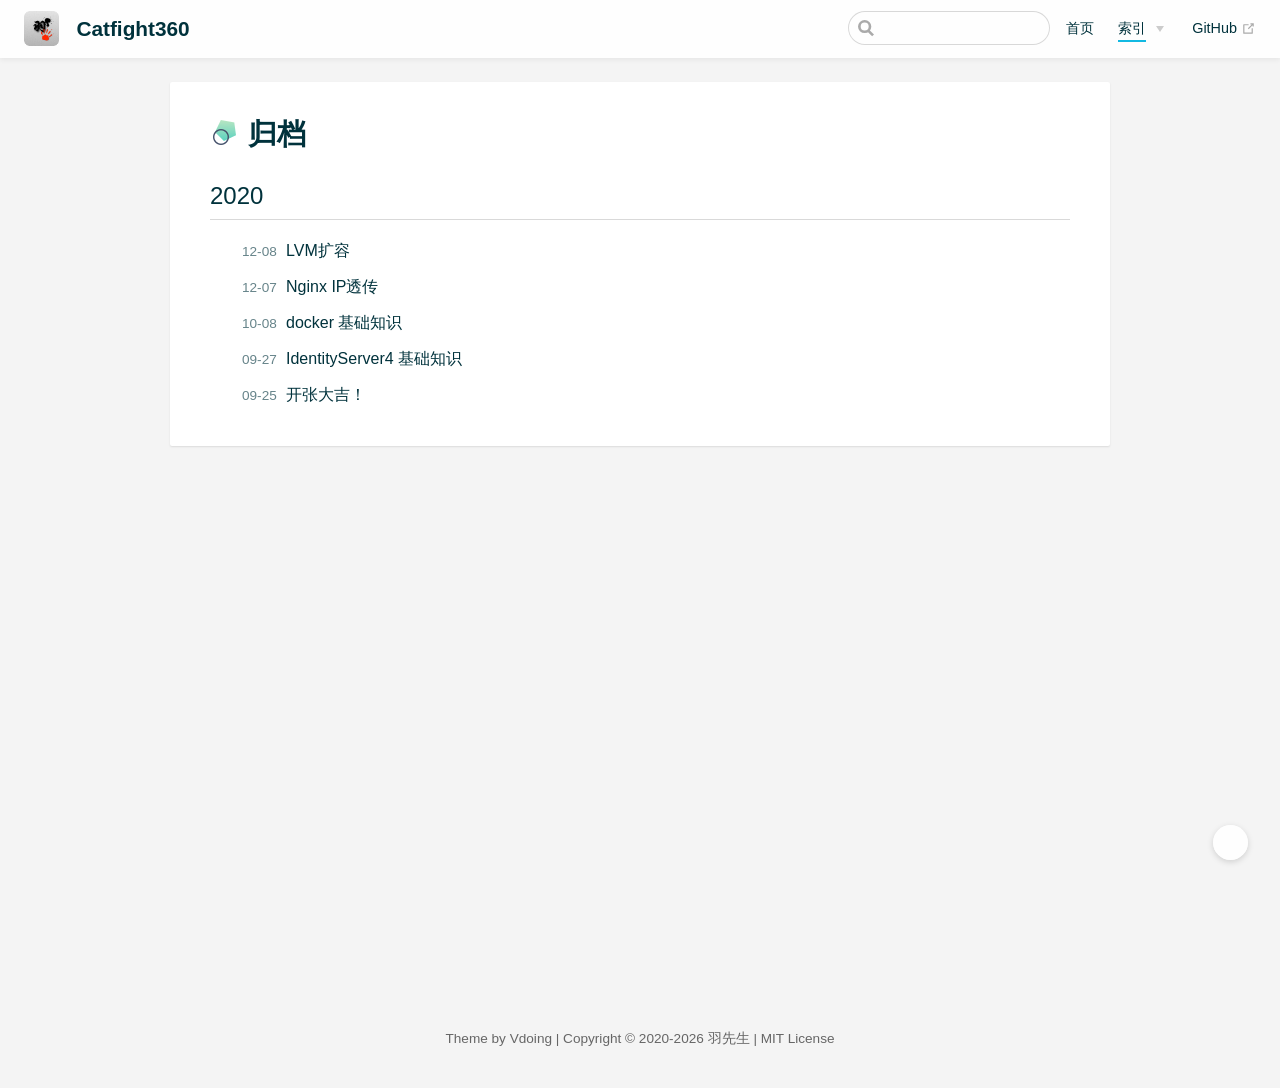
==== archives/index.html @ 83f8744a "update on 20/12/08 周二  9:27:57.58" ====
<!DOCTYPE html>
<html lang="en-US">
  <head>
    <meta charset="utf-8">
    <meta name="viewport" content="width=device-width,initial-scale=1">
    <title>归档 | Catfight360</title>
    <meta name="generator" content="VuePress 1.6.0">
    
    <meta name="description" content="一个兴趣使然的博客小站。">
    <link rel="preload" href="/assets/css/0.styles.daf4341c.css" as="style"><link rel="preload" href="/assets/js/app.df64f249.js" as="script"><link rel="preload" href="/assets/js/2.5c77c360.js" as="script"><link rel="prefetch" href="/assets/js/10.ccb9b65d.js"><link rel="prefetch" href="/assets/js/11.858c0970.js"><link rel="prefetch" href="/assets/js/12.f4138990.js"><link rel="prefetch" href="/assets/js/13.9ac546a4.js"><link rel="prefetch" href="/assets/js/14.c9771339.js"><link rel="prefetch" href="/assets/js/15.078c7b83.js"><link rel="prefetch" href="/assets/js/16.d5b35283.js"><link rel="prefetch" href="/assets/js/17.9b9eb06d.js"><link rel="prefetch" href="/assets/js/3.f47b68cf.js"><link rel="prefetch" href="/assets/js/4.faa55091.js"><link rel="prefetch" href="/assets/js/5.70f31fc7.js"><link rel="prefetch" href="/assets/js/6.5cbd7ebc.js"><link rel="prefetch" href="/assets/js/7.8fbf65f6.js"><link rel="prefetch" href="/assets/js/8.9c1f7a0f.js"><link rel="prefetch" href="/assets/js/9.458251bb.js">
    <link rel="stylesheet" href="/assets/css/0.styles.daf4341c.css">
  </head>
  <body class="theme-mode-light">
    <div id="app" data-server-rendered="true"><div class="theme-container no-sidebar"><header class="navbar blur"><div title="目录" class="sidebar-button"><svg xmlns="http://www.w3.org/2000/svg" aria-hidden="true" role="img" viewBox="0 0 448 512" class="icon"><path fill="currentColor" d="M436 124H12c-6.627 0-12-5.373-12-12V80c0-6.627 5.373-12 12-12h424c6.627 0 12 5.373 12 12v32c0 6.627-5.373 12-12 12zm0 160H12c-6.627 0-12-5.373-12-12v-32c0-6.627 5.373-12 12-12h424c6.627 0 12 5.373 12 12v32c0 6.627-5.373 12-12 12zm0 160H12c-6.627 0-12-5.373-12-12v-32c0-6.627 5.373-12 12-12h424c6.627 0 12 5.373 12 12v32c0 6.627-5.373 12-12 12z"></path></svg></div> <a href="/" class="home-link router-link-active"><img src="/img/logo.png" alt="Catfight360" class="logo"> <span class="site-name can-hide">Catfight360</span></a> <div class="links"><div class="search-box"><input aria-label="Search" autocomplete="off" spellcheck="false" value=""> <!----></div> <nav class="nav-links can-hide"><div class="nav-item"><a href="/" class="nav-link">首页</a></div><div class="nav-item"><div class="dropdown-wrapper"><button type="button" aria-label="索引" class="dropdown-title"><a href="/archives/" aria-current="page" class="link-title router-link-exact-active router-link-active">索引</a> <span class="title" style="display:none;">索引</span> <span class="arrow right"></span></button> <ul class="nav-dropdown" style="display:none;"><li class="dropdown-item"><!----> <a href="/categories/" class="nav-link">分类</a></li><li class="dropdown-item"><!----> <a href="/tags/" class="nav-link">标签</a></li><li class="dropdown-item"><!----> <a href="/archives/" aria-current="page" class="nav-link router-link-exact-active router-link-active">归档</a></li></ul></div></div> <a href="https://github.com//VergilGao/vergilgao.github.io" target="_blank" rel="noopener noreferrer" class="repo-link">
    GitHub
    <svg xmlns="http://www.w3.org/2000/svg" aria-labelledby="outbound-link-title" role="img" focusable="false" x="0px" y="0px" viewBox="0 0 100 100" width="15" height="15" class="icon outbound"><title id="outbound-link-title">(opens new window)</title> <path fill="currentColor" d="M18.8,85.1h56l0,0c2.2,0,4-1.8,4-4v-32h-8v28h-48v-48h28v-8h-32l0,0c-2.2,0-4,1.8-4,4v56C14.8,83.3,16.6,85.1,18.8,85.1z"></path> <polygon fill="currentColor" points="45.7,48.7 51.3,54.3 77.2,28.5 77.2,37.2 85.2,37.2 85.2,14.9 62.8,14.9 62.8,22.9 71.5,22.9"></polygon></svg></a></nav></div></header> <div class="sidebar-mask"></div> <aside class="sidebar" style="display:none;"><div class="blogger"><img src="https://cdn.jsdelivr.net/gh/vergilgao/image_store/blog/Avatar.jpg"> <div class="blogger-info"><h3>羽先生</h3> <span>我，肥宅，程序猿。</span></div></div> <nav class="nav-links"><div class="nav-item"><a href="/" class="nav-link">首页</a></div><div class="nav-item"><div class="dropdown-wrapper"><button type="button" aria-label="索引" class="dropdown-title"><a href="/archives/" aria-current="page" class="link-title router-link-exact-active router-link-active">索引</a> <span class="title" style="display:none;">索引</span> <span class="arrow right"></span></button> <ul class="nav-dropdown" style="display:none;"><li class="dropdown-item"><!----> <a href="/categories/" class="nav-link">分类</a></li><li class="dropdown-item"><!----> <a href="/tags/" class="nav-link">标签</a></li><li class="dropdown-item"><!----> <a href="/archives/" aria-current="page" class="nav-link router-link-exact-active router-link-active">归档</a></li></ul></div></div> <a href="https://github.com//VergilGao/vergilgao.github.io" target="_blank" rel="noopener noreferrer" class="repo-link">
    GitHub
    <svg xmlns="http://www.w3.org/2000/svg" aria-labelledby="outbound-link-title" role="img" focusable="false" x="0px" y="0px" viewBox="0 0 100 100" width="15" height="15" class="icon outbound"><title id="outbound-link-title">(opens new window)</title> <path fill="currentColor" d="M18.8,85.1h56l0,0c2.2,0,4-1.8,4-4v-32h-8v28h-48v-48h28v-8h-32l0,0c-2.2,0-4,1.8-4,4v56C14.8,83.3,16.6,85.1,18.8,85.1z"></path> <polygon fill="currentColor" points="45.7,48.7 51.3,54.3 77.2,28.5 77.2,37.2 85.2,37.2 85.2,14.9 62.8,14.9 62.8,22.9 71.5,22.9"></polygon></svg></a></nav>  <!----> </aside> <div class="custom-page archives-page"><div class="theme-vdoing-wrapper"><h1><img src="[data-uri]">
      归档
    </h1> <ul><li class="year"><h2>2020</h2></li> <li><a href="/pages/3f4518/"><span>12-08</span>
            LVM扩容
          </a></li><!----> <li><a href="/pages/5e71c8/"><span>12-07</span>
            Nginx IP透传
          </a></li><!----> <li><a href="/pages/a9ed53/"><span>10-08</span>
            docker 基础知识
          </a></li><!----> <li><a href="/pages/a59f7a/"><span>09-27</span>
            IdentityServer4 基础知识
          </a></li><!----> <li><a href="/pages/dd0204/"><span>09-25</span>
            开张大吉！
          </a></li></ul></div></div> <div class="footer"><div class="icons"><a href="https://github.com/VergilGao" title="GitHub" target="_blank" class="iconfont icon-github"></a></div> 
  Theme by
  <a href="https://github.com/xugaoyi/vuepress-theme-vdoing" target="_blank" title="本站主题">Vdoing</a> 
    | Copyright © 2020-2020
    <span>羽先生 | <a href="https://github.com/VergilGao/vergilgao.github.io/blob/master/LICENSE" target="_blank">MIT License</a></span></div> <div class="buttons"><div title="返回顶部" class="button blur go-to-top iconfont icon-fanhuidingbu" style="display:none;"></div> <div title="去评论" class="button blur go-to-comment iconfont icon-pinglun" style="display:none;"></div> <div title="主题模式" class="button blur theme-mode-but iconfont icon-zhuti"><ul class="select-box" style="display:none;"><li class="iconfont icon-zidong">跟随系统</li><li class="iconfont icon-rijianmoshi">浅色模式</li><li class="iconfont icon-yejianmoshi">深色模式</li><li class="iconfont icon-yuedu">阅读模式</li></ul></div></div> <!----></div><div class="global-ui"><div></div></div></div>
    <script src="/assets/js/app.df64f249.js" defer></script><script src="/assets/js/2.5c77c360.js" defer></script>
  </body>
</html>
---- assets/css/0.styles.daf4341c.css ----
@import url(//at.alicdn.com/t/font_1678482_ggaf73aw0oe.css);.code-copy{color:#aaa;fill:#aaa;font-size:14px;display:inline-block;cursor:pointer}div[class*=aside-code] aside .code-copy,div[class*=language-] pre .code-copy{position:absolute;z-index:1000;top:7px;right:35px;opacity:0;font-size:16px}div[class*=aside-code] aside:hover .code-copy,div[class*=language-] pre:hover .code-copy{opacity:1}.content pre,.content pre[class*=language-]{overflow-y:hidden}div[class*=language-] pre,div[class*=language-] pre[class*=language-]{position:static!important}div[class~=language-text]:before{content:"text"}div[class~=language-yml]:before{content:"yml"}div[class*=language-] pre{-webkit-user-select:text;-moz-user-select:text;-ms-user-select:text;user-select:text}p code{-webkit-user-select:all;-moz-user-select:all;-ms-user-select:all;user-select:all}@-webkit-keyframes message-move-in{0%{opacity:0;transform:translateY(-100%)}to{opacity:1;transform:translateY(0)}}@keyframes message-move-in{0%{opacity:0;transform:translateY(-100%)}to{opacity:1;transform:translateY(0)}}#message-container .message.move-in{-webkit-animation:message-move-in .3s ease-in-out;animation:message-move-in .3s ease-in-out}@-webkit-keyframes message-move-out{0%{opacity:1;transform:translateY(0)}to{opacity:0;transform:translateY(-100%)}}@keyframes message-move-out{0%{opacity:1;transform:translateY(0)}to{opacity:0;transform:translateY(-100%)}}#message-container .message.move-out{-webkit-animation:message-move-out .3s ease-in-out;animation:message-move-out .3s ease-in-out;-webkit-animation-fill-mode:forwards;animation-fill-mode:forwards}#message-container .message{background:#fff;margin:10px 0;padding:0 10px;height:40px;box-shadow:0 0 10px 0 #ccc;font-size:14px;border-radius:3px;display:flex;align-items:center;transition:height .2s ease-in-out,margin .2s ease-in-out}#message-container{position:fixed;left:0;top:100px;right:0;display:flex;flex-direction:column;align-items:center}#message-container .message .text{color:#333;padding:0 20px 0 5px}body .theme-vdoing-content code{color:var(--textLightenColor);padding:.25rem .5rem;margin:0;font-size:.9em;background-color:hsla(0,0%,39.2%,.08);border-radius:3px}body .theme-vdoing-content code .token.deleted{color:#ec5975}body .theme-vdoing-content code .token.inserted{color:#11a8cd}body .theme-vdoing-content pre,body .theme-vdoing-content pre[class*=language-]{line-height:1.4;padding:1.25rem 1.5rem;margin:.85rem 0;background-color:#282c34;border-radius:6px;overflow:auto}body .theme-vdoing-content pre[class*=language-] code,body .theme-vdoing-content pre code{color:var(--codeColor);padding:0;background-color:transparent;border-radius:0}div[class*=language-]{position:relative;background-color:var(--codeBg);border-radius:6px}div[class*=language-] .highlight-lines{-webkit-user-select:none;-ms-user-select:none;user-select:none;padding-top:1.3rem;position:absolute;top:0;left:0;width:100%;line-height:1.4}div[class*=language-] .highlight-lines .highlighted{background-color:rgba(0,0,0,.3)}div[class*=language-] pre,div[class*=language-] pre[class*=language-]{background:transparent;position:relative;z-index:1}div[class*=language-]:before{position:absolute;z-index:3;top:.8em;right:1em;font-size:.8rem;color:hsla(0,0%,58.8%,.7)}div[class*=language-]:not(.line-numbers-mode) .line-numbers-wrapper{display:none}div[class*=language-].line-numbers-mode .highlight-lines .highlighted{position:relative}div[class*=language-].line-numbers-mode .highlight-lines .highlighted:before{content:" ";position:absolute;z-index:3;left:0;top:0;display:block;width:2.5rem;height:100%;background-color:rgba(0,0,0,.3)}div[class*=language-].line-numbers-mode pre{padding-left:3.5rem;vertical-align:middle}div[class*=language-].line-numbers-mode .line-numbers-wrapper{position:absolute;top:0;width:2.5rem;text-align:center;color:hsla(0,0%,49.8%,.5);padding:1.25rem 0;line-height:1.4}div[class*=language-].line-numbers-mode .line-numbers-wrapper br{-webkit-user-select:none;-ms-user-select:none;user-select:none}div[class*=language-].line-numbers-mode .line-numbers-wrapper .line-number{position:relative;z-index:4;-webkit-user-select:none;-ms-user-select:none;user-select:none;font-size:.85em}div[class*=language-].line-numbers-mode:after{content:"";position:absolute;z-index:2;top:0;left:0;width:2.5rem;height:100%;border-radius:6px 0 0 6px;border-right:1px solid var(--borderColor);background-color:var(--codeBg)}div[class~=language-js]:before{content:"js"}div[class~=language-ts]:before{content:"ts"}div[class~=language-html]:before{content:"html"}div[class~=language-md]:before{content:"md"}div[class~=language-vue]:before{content:"vue"}div[class~=language-css]:before{content:"css"}div[class~=language-sass]:before{content:"sass"}div[class~=language-scss]:before{content:"scss"}div[class~=language-less]:before{content:"less"}div[class~=language-stylus]:before{content:"stylus"}div[class~=language-go]:before{content:"go"}div[class~=language-java]:before{content:"java"}div[class~=language-c]:before{content:"c"}div[class~=language-sh]:before{content:"sh"}div[class~=language-yaml]:before{content:"yaml"}div[class~=language-py]:before{content:"py"}div[class~=language-docker]:before{content:"docker"}div[class~=language-dockerfile]:before{content:"dockerfile"}div[class~=language-makefile]:before{content:"makefile"}div[class~=language-javascript]:before{content:"js"}div[class~=language-typescript]:before{content:"ts"}div[class~=language-markup]:before{content:"html"}div[class~=language-markdown]:before{content:"md"}div[class~=language-json]:before{content:"json"}div[class~=language-ruby]:before{content:"rb"}div[class~=language-python]:before{content:"py"}div[class~=language-bash]:before{content:"sh"}div[class~=language-php]:before{content:"php"}.custom-block .custom-block-title{font-weight:600;margin-bottom:.2rem}.custom-block p{margin:0}.custom-block.danger,.custom-block.note,.custom-block.tip,.custom-block.warning{padding:.5rem 1.5rem;border-left-width:.5rem;border-left-style:solid;margin:1rem 0}.custom-block.tip{background-color:#f3f5f7;border-color:#42b983;color:#215d42}.custom-block.warning{background-color:#fff7d0;border-color:#e7c000;color:#6b5900}.custom-block.warning .custom-block-title{color:#b29400}.custom-block.warning a{color:var(--textColor)}.custom-block.danger{background-color:#ffe6e6;border-color:#c00;color:#4d0000}.custom-block.danger .custom-block-title{color:#900}.custom-block.danger a{color:var(--textColor)}.custom-block.note{background-color:#e8f5fa;border-color:#157bae;color:#0d4a68}.custom-block.right{color:var(--textColor);font-size:.9rem;text-align:right}.custom-block.theorem{margin:1rem 0;padding:.8rem 1.5rem;border-radius:2px;background-color:var(--customBlockBg)}.custom-block.theorem .title{font-weight:700;margin:.5rem 0}.custom-block.details{display:block;position:relative;border-radius:2px;margin:1em 0;padding:1.6em;background-color:var(--customBlockBg)}.custom-block.details p{margin:.8rem 0}.custom-block.details h4{margin-top:0}.custom-block.details figure:last-child,.custom-block.details p:last-child{margin-bottom:0;padding-bottom:0}.custom-block.details summary{outline:none;cursor:pointer}.custom-block.details summary:hover{color:#11a8cd}.theme-mode-dark .custom-block.warning{background-color:rgba(255,247,208,.2);color:#e7c000}.theme-mode-dark .custom-block.warning .custom-block-title{color:#ffdc2f}.theme-mode-dark .custom-block.tip{background-color:rgba(243,245,247,.2);color:#42b983}.theme-mode-dark .custom-block.danger{background-color:rgba(255,230,230,.4);color:maroon}.theme-mode-dark .custom-block.danger a{color:#11a8cd}.theme-mode-dark .custom-block.note{background-color:rgba(243,245,247,.2);color:#157bae}.arrow{display:inline-block;width:0;height:0}.arrow.up{border-bottom:6px solid #ccc}.arrow.down,.arrow.up{border-left:4px solid transparent;border-right:4px solid transparent}.arrow.down{border-top:6px solid #ccc}.arrow.right{border-left:6px solid #ccc}.arrow.left,.arrow.right{border-top:4px solid transparent;border-bottom:4px solid transparent}.arrow.left{border-right:6px solid #ccc}.theme-vdoing-content:not(.custom){max-width:860px}.table-of-contents .badge{vertical-align:middle}.center-container{text-align:center}.center-container>h1,.center-container>h2,.center-container>h3,.center-container>h4,.center-container>h5,.center-container>h6{margin-top:-3.1rem;padding-top:4.6rem;margin-bottom:0}.center-container>h1 a.header-anchor,.center-container>h2 a.header-anchor,.center-container>h3 a.header-anchor,.center-container>h4 a.header-anchor,.center-container>h5 a.header-anchor,.center-container>h6 a.header-anchor{float:none;padding-right:0;margin-left:-.9rem}.cardListContainer{margin:.7rem 0}.cardListContainer>:not(.card-list){display:none}.cardListContainer .card-list{margin:-.35rem;display:flex;flex-wrap:wrap;align-items:flex-start}.cardListContainer .card-list .card-item{width:calc(33.33333% - .7rem);margin:.35rem;background:var(--bodyBg);border-radius:3px;color:var(--textColor);display:flex;box-shadow:1px 1px 2px 0 rgba(0,0,0,.06);transition:all .4s}.cardListContainer .card-list .card-item:hover{text-decoration:none;box-shadow:0 10px 20px -10px var(--randomColor,rgba(0,0,0,.15));transform:translateY(-3px) scale(1.01)}.cardListContainer .card-list .card-item:hover img{box-shadow:3px 2px 7px rgba(0,0,0,.15)}.cardListContainer .card-list .card-item:hover div p{text-shadow:3px 2px 5px rgba(0,0,0,.15)}.cardListContainer .card-list .card-item img{width:60px;height:60px;border-radius:50%;border:2px solid #fff;margin:1rem 0 1rem 1rem;box-shadow:3px 2px 5px rgba(0,0,0,.08);transition:all .4s}.cardListContainer .card-list .card-item div{flex:1;display:inline-block;float:right;padding:1rem 0}.cardListContainer .card-list .card-item div p{margin:0;padding:0 1rem;transition:text-shadow .4s;text-align:center}.cardListContainer .card-list .card-item div .name{margin:.2rem 0 .3rem}.cardListContainer .card-list .card-item div .desc{font-size:.8rem;line-height:1.1rem;opacity:.8;margin-bottom:.2rem}.cardListContainer .card-list .card-item.row-1{width:calc(100% - .7rem)}.cardListContainer .card-list .card-item.row-1 img{margin-left:2rem}.cardListContainer .card-list .card-item.row-2{width:calc(50% - .7rem)}.cardListContainer .card-list .card-item.row-2 img{margin-left:1.5rem}.cardListContainer .card-list .card-item.row-3{width:calc(33.33333% - .7rem)}.cardListContainer .card-list .card-item.row-4{width:calc(25% - .7rem)}.cardImgListContainer{margin:1rem 0}.cardImgListContainer>:not(.card-list){display:none}.cardImgListContainer .card-list{margin:-.5rem;display:flex;flex-wrap:wrap;align-items:flex-start}.cardImgListContainer .card-list .card-item{width:calc(33.33333% - 1rem);margin:.5rem;background:var(--mainBg);border:1px solid rgba(0,0,0,.1);box-sizing:border-box;border-radius:3px;overflow:hidden;color:var(--textColor);box-shadow:2px 2px 10px rgba(0,0,0,.04);display:flex;flex-direction:column;justify-content:flex-start;align-items:stretch;align-content:stretch;transition:all .4s}.cardImgListContainer .card-list .card-item:hover{box-shadow:1px 1px 20px rgba(0,0,0,.1);transform:translateY(-3px)}.cardImgListContainer .card-list .card-item .box-img{overflow:hidden;position:relative;background:#000}.cardImgListContainer .card-list .card-item .box-img img{display:block;width:100%;height:auto;transition:all .3s}.cardImgListContainer .card-list .card-item a{color:var(--textColor);transition:color .3s}.cardImgListContainer .card-list .card-item a:hover{text-decoration:none}.cardImgListContainer .card-list .card-item .box-info{padding:.8rem 1rem}.cardImgListContainer .card-list .card-item .box-info p{margin:0}.cardImgListContainer .card-list .card-item .box-info .desc{margin-top:.3rem;opacity:.8;font-size:.9rem;line-height:1.1rem}.cardImgListContainer .card-list .card-item .box-footer{overflow:hidden;padding:.8rem 1rem;border-top:1px solid rgba(0,0,0,.1)}.cardImgListContainer .card-list .card-item .box-footer img{width:1.8rem;height:1.8rem;border-radius:50%;float:left}.cardImgListContainer .card-list .card-item .box-footer span{line-height:1.8rem;float:left;margin-left:.6rem;font-size:.8rem}.cardImgListContainer .card-list .card-item.row-1{width:calc(100% - 1rem)}.cardImgListContainer .card-list .card-item.row-2{width:calc(50% - 1rem)}.cardImgListContainer .card-list .card-item.row-3{width:calc(33.33333% - 1rem)}.cardImgListContainer .card-list .card-item.row-4{width:calc(25% - 1rem)}.theme-mode-dark .cardImgListContainer .card-list .card-item,.theme-mode-dark .cardImgListContainer .card-list .card-item .box-footer{border-color:var(--borderColor)}@media (max-width:900px){.cardListContainer .card-list .card-item.row-4{width:calc(33.33333% - .7rem)}.cardImgListContainer .card-list .card-item.row-4{width:calc(33.33333% - 1rem)}}@media (max-width:720px){.cardListContainer .card-list .card-item.row-3,.cardListContainer .card-list .card-item.row-4{width:calc(50% - .7rem)}.cardListContainer .card-list .card-item.row-3 img,.cardListContainer .card-list .card-item.row-4 img{margin-left:1.5rem}.cardImgListContainer .card-list .card-item.row-3,.cardImgListContainer .card-list .card-item.row-4{width:calc(50% - 1rem)}}@media (max-width:500px){.cardListContainer .card-list .card-item.row-1,.cardListContainer .card-list .card-item.row-2,.cardListContainer .card-list .card-item.row-3,.cardListContainer .card-list .card-item.row-4{width:calc(100% - .7rem)}.cardListContainer .card-list .card-item.row-1 img,.cardListContainer .card-list .card-item.row-2 img,.cardListContainer .card-list .card-item.row-3 img,.cardListContainer .card-list .card-item.row-4 img{margin-left:1.5rem}.cardImgListContainer .card-list .card-item.row-1,.cardImgListContainer .card-list .card-item.row-2,.cardImgListContainer .card-list .card-item.row-3,.cardImgListContainer .card-list .card-item.row-4{width:calc(100% - 1rem)}}body,html{padding:0;margin:0}body{font-family:-apple-system,BlinkMacSystemFont,Segoe UI,Roboto,Oxygen,Ubuntu,Cantarell,Fira Sans,Droid Sans,Helvetica Neue,sans-serif;-webkit-font-smoothing:antialiased;-moz-osx-font-smoothing:grayscale;-webkit-tap-highlight-color:transparent;font-size:16px;color:#2c3e50;background:var(--bodyBg)}a,button,input{outline:none;-webkit-tap-highlight-color:rgba(255,255,255,0);-webkit-focus-ring-color:transparent}@media (min-width:719px){::-webkit-scrollbar{width:6px;height:5px}::-webkit-scrollbar-track-piece{background-color:rgba(0,0,0,.15);-webkit-border-radius:3px}::-webkit-scrollbar-thumb:vertical{height:5px;background-color:rgba(0,0,0,.28);-webkit-border-radius:3px}::-webkit-scrollbar-thumb:horizontal{width:5px;background-color:rgba(0,0,0,.28);-webkit-border-radius:3px}}.card-box{border-radius:5px;background:var(--mainBg);box-shadow:0 1px 2px 0 rgba(0,0,0,.1)}.blur{-webkit-backdrop-filter:saturate(200%) blur(20px);backdrop-filter:saturate(200%) blur(20px)}.custom-page{min-height:calc(100vh - 3.6rem);padding-top:3.6rem;padding-bottom:.9rem}.custom-page .theme-vdoing-wrapper{margin:0 auto}body .search-box input{background-color:transparent;color:var(--textColor);border:1px solid var(--borderColor,#ccc)}@media (max-width:959px){body .search-box input{border-color:transparent}}.page{transition:padding .2s ease;padding-left:.8rem}.navbar{z-index:20;right:0;height:3.6rem;background-color:var(--blurBg);box-sizing:border-box;box-shadow:0 2px 5px rgba(0,0,0,.06)}.navbar,.sidebar-mask{position:fixed;top:0;left:0}.sidebar-mask{z-index:12;width:100vw;height:100vh;display:none}.sidebar{font-size:16px;background-color:var(--sidebarBg);width:18rem;position:fixed;z-index:13;margin:0;top:3.6rem;left:0;bottom:0;box-sizing:border-box;border-right:1px solid var(--borderColor);overflow-y:auto;transform:translateX(-100%);transition:transform .2s}@media (max-width:719px){.sidebar{background-color:var(--mainBg)}}.theme-vdoing-content:not(.custom){word-wrap:break-word}.theme-vdoing-content:not(.custom) a:hover{text-decoration:underline}.theme-vdoing-content:not(.custom) p.demo{padding:1rem 1.5rem;border:1px solid #ddd;border-radius:4px}.theme-vdoing-content:not(.custom) img{max-width:100%}.theme-vdoing-content.custom{padding:0;margin:0}.theme-vdoing-content.custom img{max-width:100%}a{font-weight:500;text-decoration:none}a,p a code{color:#11a8cd}p a code{font-weight:400}kbd{background:#eee;border:.15rem solid #ddd;border-bottom:.25rem solid #ddd;border-radius:.15rem;padding:0 .15em}blockquote{font-size:1rem;opacity:.75;border-left:.2rem solid hsla(0,0%,39.2%,.3);margin:1rem 0;padding:.25rem 0 .25rem 1rem}blockquote>p{margin:0}ol,ul{padding-left:1.2em}strong{font-weight:600}h1,h2,h3,h4,h5,h6{font-weight:600;line-height:1.25}.theme-vdoing-content:not(.custom)>h1,.theme-vdoing-content:not(.custom)>h2,.theme-vdoing-content:not(.custom)>h3,.theme-vdoing-content:not(.custom)>h4,.theme-vdoing-content:not(.custom)>h5,.theme-vdoing-content:not(.custom)>h6{margin-top:-3.1rem;padding-top:4.6rem;margin-bottom:0}.theme-vdoing-content:not(.custom)>h1:first-child,.theme-vdoing-content:not(.custom)>h2:first-child,.theme-vdoing-content:not(.custom)>h3:first-child,.theme-vdoing-content:not(.custom)>h4:first-child,.theme-vdoing-content:not(.custom)>h5:first-child,.theme-vdoing-content:not(.custom)>h6:first-child{margin-bottom:1rem}.theme-vdoing-content:not(.custom)>h1:first-child+.custom-block,.theme-vdoing-content:not(.custom)>h1:first-child+p,.theme-vdoing-content:not(.custom)>h1:first-child+pre,.theme-vdoing-content:not(.custom)>h2:first-child+.custom-block,.theme-vdoing-content:not(.custom)>h2:first-child+p,.theme-vdoing-content:not(.custom)>h2:first-child+pre,.theme-vdoing-content:not(.custom)>h3:first-child+.custom-block,.theme-vdoing-content:not(.custom)>h3:first-child+p,.theme-vdoing-content:not(.custom)>h3:first-child+pre,.theme-vdoing-content:not(.custom)>h4:first-child+.custom-block,.theme-vdoing-content:not(.custom)>h4:first-child+p,.theme-vdoing-content:not(.custom)>h4:first-child+pre,.theme-vdoing-content:not(.custom)>h5:first-child+.custom-block,.theme-vdoing-content:not(.custom)>h5:first-child+p,.theme-vdoing-content:not(.custom)>h5:first-child+pre,.theme-vdoing-content:not(.custom)>h6:first-child+.custom-block,.theme-vdoing-content:not(.custom)>h6:first-child+p,.theme-vdoing-content:not(.custom)>h6:first-child+pre{margin-top:2rem}h1:hover .header-anchor,h2:hover .header-anchor,h3:hover .header-anchor,h4:hover .header-anchor,h5:hover .header-anchor,h6:hover .header-anchor{opacity:1}.theme-vdoing-content:not(.custom)>.custom-block:first-child,.theme-vdoing-content:not(.custom)>p:first-child,.theme-vdoing-content:not(.custom)>pre:first-child{margin-top:2rem}h1{font-size:1.8rem}.theme-vdoing-content:not(.custom)>h1:first-child{display:none}h2{font-size:1.5rem;padding-bottom:.3rem;border-bottom:1px solid var(--borderColor)}h3{font-size:1.35rem}a.header-anchor{font-size:.85em;float:left;margin-left:-.87em;padding-right:.23em;margin-top:.125em;opacity:0}a.header-anchor:hover{text-decoration:none}.line-number,code,kbd{font-family:source-code-pro,Menlo,Monaco,Consolas,Courier New,monospace}ol,p,ul{line-height:1.7}hr{border:0;border-top:1px solid var(--borderColor)}table{border-collapse:collapse;margin:1rem 0;overflow-x:auto;width:100%;display:inline-table}tr{border-top:1px solid var(--borderColor)}tr:nth-child(2n){background-color:hsla(0,0%,58.8%,.1)}td,th{border:1px solid var(--borderColor);padding:.6em 1em}td a,th a{word-break:break-all}.theme-container{color:var(--textColor);min-height:100vh}.theme-container.sidebar-open .sidebar-mask{display:block}.theme-container.no-navbar .theme-vdoing-content:not(.custom)>h1,.theme-container.no-navbar h2,.theme-container.no-navbar h3,.theme-container.no-navbar h4,.theme-container.no-navbar h5,.theme-container.no-navbar h6{margin-top:1.5rem;padding-top:0}.theme-container.no-navbar .sidebar{top:0}@media (min-width:720px){.theme-container.no-sidebar .sidebar{display:none}.theme-container.no-sidebar .page{padding-left:0}}@media (max-width:959px){.sidebar{font-size:15px}}@media (max-width:719px){.sidebar{width:17.099999999999998rem}}@media (min-width:720px) and (max-width:959px){.sidebar{width:16.2rem}.theme-container.sidebar-open .page{padding-left:17rem!important}}@media (max-width:719px){.sidebar{top:0;height:100vh;padding-top:3.6rem;transform:translateX(-100%);transition:transform .2s ease}.page{padding-left:0}.theme-container.sidebar-open .sidebar{transform:translateX(0)}.theme-container.sidebar-open .sidebar-mask{display:block}.theme-container.no-navbar .sidebar{padding-top:0}}@media (max-width:419px){h1{font-size:1.9rem}.theme-vdoing-content div[class*=language-]{margin:.85rem -1.5rem;border-radius:0}}@media (min-width:720px){.theme-container.sidebar-open .sidebar-mask{display:none}.theme-container.sidebar-open .sidebar{transform:translateX(0)}.theme-container.sidebar-open .sidebar-button{left:18rem}.theme-container.sidebar-open .page{padding-left:18.8rem;padding-right:.8rem}.theme-container.have-rightmenu .page{padding-right:230.8px}.theme-container.no-sidebar .page{padding-left:0!important}.theme-container.no-sidebar .sidebar-button{display:none}}@media (min-width:720px) and (max-width:959px){.theme-container.sidebar-open:not(.on-sidebar) .sidebar-button{left:12.6rem}}#nprogress{pointer-events:none}#nprogress .bar{background:#11a8cd;position:fixed;z-index:1031;top:0;left:0;width:100%;height:2px}#nprogress .peg{display:block;position:absolute;right:0;width:100px;height:100%;box-shadow:0 0 10px #11a8cd,0 0 5px #11a8cd;opacity:1;transform:rotate(3deg) translateY(-4px)}#nprogress .spinner{display:block;position:fixed;z-index:1031;top:15px;right:15px}#nprogress .spinner-icon{width:18px;height:18px;box-sizing:border-box;border-color:#11a8cd transparent transparent #11a8cd;border-style:solid;border-width:2px;border-radius:50%;-webkit-animation:nprogress-spinner .4s linear infinite;animation:nprogress-spinner .4s linear infinite}.nprogress-custom-parent{overflow:hidden;position:relative}.nprogress-custom-parent #nprogress .bar,.nprogress-custom-parent #nprogress .spinner{position:absolute}@-webkit-keyframes nprogress-spinner{0%{transform:rotate(0deg)}to{transform:rotate(1turn)}}@keyframes nprogress-spinner{0%{transform:rotate(0deg)}to{transform:rotate(1turn)}}.spinner[data-v-1bbcb91a]{width:40px;height:40px;margin:auto;-webkit-animation:sk-rotateplane-data-v-1bbcb91a 1.2s ease-in-out infinite;animation:sk-rotateplane-data-v-1bbcb91a 1.2s ease-in-out infinite}@-webkit-keyframes sk-rotateplane-data-v-1bbcb91a{0%{-webkit-transform:perspective(120px)}50%{-webkit-transform:perspective(120px) rotateY(180deg)}to{-webkit-transform:perspective(120px) rotateY(180deg) rotateX(180deg)}}@keyframes sk-rotateplane-data-v-1bbcb91a{0%{transform:perspective(120px) rotateX(0deg) rotateY(0deg);-webkit-transform:perspective(120px) rotateX(0deg) rotateY(0deg)}50%{transform:perspective(120px) rotateX(-180.1deg) rotateY(0deg);-webkit-transform:perspective(120px) rotateX(-180.1deg) rotateY(0deg)}to{transform:perspective(120px) rotateX(-180deg) rotateY(-179.9deg);-webkit-transform:perspective(120px) rotateX(-180deg) rotateY(-179.9deg)}}.icon.outbound{color:#aaa;display:inline-block;vertical-align:middle;position:relative;top:-1px}.theme-mode-light[data-v-3b54b46d]{--bodyBg:#f4f4f4;--mainBg:#fff;--sidebarBg:hsla(0,0%,100%,0.8);--blurBg:hsla(0,0%,100%,0.9);--customBlockBg:#f1f1f1;--textColor:#00323c;--textLightenColor:#0085ad;--borderColor:rgba(0,0,0,0.15);--codeBg:#f6f6f6;--codeColor:#525252}.theme-mode-light code[class*=language-][data-v-3b54b46d],.theme-mode-light pre[class*=language-][data-v-3b54b46d]{color:#000;background:none;text-shadow:0 1px #fff;font-family:Consolas,Monaco,Andale Mono,Ubuntu Mono,monospace;font-size:1em;text-align:left;white-space:pre;word-spacing:normal;word-break:normal;word-wrap:normal;line-height:1.5;-moz-tab-size:4;-o-tab-size:4;tab-size:4;-webkit-hyphens:none;-ms-hyphens:none;hyphens:none}.theme-mode-light code[class*=language-][data-v-3b54b46d]::-moz-selection,.theme-mode-light code[class*=language-][data-v-3b54b46d] ::-moz-selection,.theme-mode-light pre[class*=language-][data-v-3b54b46d]::-moz-selection,.theme-mode-light pre[class*=language-][data-v-3b54b46d] ::-moz-selection{text-shadow:none;background:#b3d4fc}.theme-mode-light code[class*=language-][data-v-3b54b46d]::selection,.theme-mode-light code[class*=language-][data-v-3b54b46d] ::selection,.theme-mode-light pre[class*=language-][data-v-3b54b46d]::selection,.theme-mode-light pre[class*=language-][data-v-3b54b46d] ::selection{text-shadow:none;background:#b3d4fc}@media print{.theme-mode-light code[class*=language-][data-v-3b54b46d],.theme-mode-light pre[class*=language-][data-v-3b54b46d]{text-shadow:none}}.theme-mode-light pre[class*=language-][data-v-3b54b46d]{padding:1em;margin:.5em 0;overflow:auto}.theme-mode-light :not(pre)>code[class*=language-][data-v-3b54b46d],.theme-mode-light pre[class*=language-][data-v-3b54b46d]{background:#f5f2f0}.theme-mode-light :not(pre)>code[class*=language-][data-v-3b54b46d]{padding:.1em;border-radius:.3em;white-space:normal}.theme-mode-light .token.cdata[data-v-3b54b46d],.theme-mode-light .token.comment[data-v-3b54b46d],.theme-mode-light .token.doctype[data-v-3b54b46d],.theme-mode-light .token.prolog[data-v-3b54b46d]{color:#708090}.theme-mode-light .token.punctuation[data-v-3b54b46d]{color:#999}.theme-mode-light .namespace[data-v-3b54b46d]{opacity:.7}.theme-mode-light .token.boolean[data-v-3b54b46d],.theme-mode-light .token.constant[data-v-3b54b46d],.theme-mode-light .token.deleted[data-v-3b54b46d],.theme-mode-light .token.number[data-v-3b54b46d],.theme-mode-light .token.property[data-v-3b54b46d],.theme-mode-light .token.symbol[data-v-3b54b46d],.theme-mode-light .token.tag[data-v-3b54b46d]{color:#905}.theme-mode-light .token.attr-name[data-v-3b54b46d],.theme-mode-light .token.builtin[data-v-3b54b46d],.theme-mode-light .token.char[data-v-3b54b46d],.theme-mode-light .token.inserted[data-v-3b54b46d],.theme-mode-light .token.selector[data-v-3b54b46d],.theme-mode-light .token.string[data-v-3b54b46d]{color:#690}.theme-mode-light .language-css .token.string[data-v-3b54b46d],.theme-mode-light .style .token.string[data-v-3b54b46d],.theme-mode-light .token.entity[data-v-3b54b46d],.theme-mode-light .token.operator[data-v-3b54b46d],.theme-mode-light .token.url[data-v-3b54b46d]{color:#9a6e3a;background:hsla(0,0%,100%,.5)}.theme-mode-light .token.atrule[data-v-3b54b46d],.theme-mode-light .token.attr-value[data-v-3b54b46d],.theme-mode-light .token.keyword[data-v-3b54b46d]{color:#07a}.theme-mode-light .token.class-name[data-v-3b54b46d],.theme-mode-light .token.function[data-v-3b54b46d]{color:#dd4a68}.theme-mode-light .token.important[data-v-3b54b46d],.theme-mode-light .token.regex[data-v-3b54b46d],.theme-mode-light .token.variable[data-v-3b54b46d]{color:#e90}.theme-mode-light .token.bold[data-v-3b54b46d],.theme-mode-light .token.important[data-v-3b54b46d]{font-weight:700}.theme-mode-light .token.italic[data-v-3b54b46d]{font-style:italic}.theme-mode-light .token.entity[data-v-3b54b46d]{cursor:help}.theme-mode-dark[data-v-3b54b46d]{--bodyBg:#27272b;--mainBg:#1e1e22;--sidebarBg:rgba(30,30,34,0.8);--blurBg:rgba(30,30,34,0.8);--customBlockBg:#27272b;--textColor:#9b9baa;--textLightenColor:#0085ad;--borderColor:#2c2c3a;--codeBg:#252526;--codeColor:#fff}.theme-mode-dark code[class*=language-][data-v-3b54b46d],.theme-mode-dark pre[class*=language-][data-v-3b54b46d]{color:#ccc;background:none;font-family:Consolas,Monaco,Andale Mono,Ubuntu Mono,monospace;font-size:1em;text-align:left;white-space:pre;word-spacing:normal;word-break:normal;word-wrap:normal;line-height:1.5;-moz-tab-size:4;-o-tab-size:4;tab-size:4;-webkit-hyphens:none;-ms-hyphens:none;hyphens:none}.theme-mode-dark pre[class*=language-][data-v-3b54b46d]{padding:1em;margin:.5em 0;overflow:auto}.theme-mode-dark :not(pre)>code[class*=language-][data-v-3b54b46d],.theme-mode-dark pre[class*=language-][data-v-3b54b46d]{background:#2d2d2d}.theme-mode-dark :not(pre)>code[class*=language-][data-v-3b54b46d]{padding:.1em;border-radius:.3em;white-space:normal}.theme-mode-dark .token.block-comment[data-v-3b54b46d],.theme-mode-dark .token.cdata[data-v-3b54b46d],.theme-mode-dark .token.comment[data-v-3b54b46d],.theme-mode-dark .token.doctype[data-v-3b54b46d],.theme-mode-dark .token.prolog[data-v-3b54b46d]{color:#999}.theme-mode-dark .token.punctuation[data-v-3b54b46d]{color:#ccc}.theme-mode-dark .token.attr-name[data-v-3b54b46d],.theme-mode-dark .token.deleted[data-v-3b54b46d],.theme-mode-dark .token.namespace[data-v-3b54b46d],.theme-mode-dark .token.tag[data-v-3b54b46d]{color:#e2777a}.theme-mode-dark .token.function-name[data-v-3b54b46d]{color:#6196cc}.theme-mode-dark .token.boolean[data-v-3b54b46d],.theme-mode-dark .token.function[data-v-3b54b46d],.theme-mode-dark .token.number[data-v-3b54b46d]{color:#f08d49}.theme-mode-dark .token.class-name[data-v-3b54b46d],.theme-mode-dark .token.constant[data-v-3b54b46d],.theme-mode-dark .token.property[data-v-3b54b46d],.theme-mode-dark .token.symbol[data-v-3b54b46d]{color:#f8c555}.theme-mode-dark .token.atrule[data-v-3b54b46d],.theme-mode-dark .token.builtin[data-v-3b54b46d],.theme-mode-dark .token.important[data-v-3b54b46d],.theme-mode-dark .token.keyword[data-v-3b54b46d],.theme-mode-dark .token.selector[data-v-3b54b46d]{color:#cc99cd}.theme-mode-dark .token.attr-value[data-v-3b54b46d],.theme-mode-dark .token.char[data-v-3b54b46d],.theme-mode-dark .token.regex[data-v-3b54b46d],.theme-mode-dark .token.string[data-v-3b54b46d],.theme-mode-dark .token.variable[data-v-3b54b46d]{color:#7ec699}.theme-mode-dark .token.entity[data-v-3b54b46d],.theme-mode-dark .token.operator[data-v-3b54b46d],.theme-mode-dark .token.url[data-v-3b54b46d]{color:#67cdcc}.theme-mode-dark .token.bold[data-v-3b54b46d],.theme-mode-dark .token.important[data-v-3b54b46d]{font-weight:700}.theme-mode-dark .token.italic[data-v-3b54b46d]{font-style:italic}.theme-mode-dark .token.entity[data-v-3b54b46d]{cursor:help}.theme-mode-dark .token.inserted[data-v-3b54b46d]{color:green}.theme-mode-read[data-v-3b54b46d]{--bodyBg:#ececcc;--mainBg:#f5f5d5;--sidebarBg:rgba(245,245,213,0.8);--blurBg:rgba(245,245,213,0.9);--customBlockBg:#ececcc;--textColor:#704214;--textLightenColor:#963;--borderColor:rgba(0,0,0,0.15);--codeBg:#282c34;--codeColor:#fff}.theme-mode-read code[class*=language-][data-v-3b54b46d],.theme-mode-read pre[class*=language-][data-v-3b54b46d]{color:#ccc;background:none;font-family:Consolas,Monaco,Andale Mono,Ubuntu Mono,monospace;font-size:1em;text-align:left;white-space:pre;word-spacing:normal;word-break:normal;word-wrap:normal;line-height:1.5;-moz-tab-size:4;-o-tab-size:4;tab-size:4;-webkit-hyphens:none;-ms-hyphens:none;hyphens:none}.theme-mode-read pre[class*=language-][data-v-3b54b46d]{padding:1em;margin:.5em 0;overflow:auto}.theme-mode-read :not(pre)>code[class*=language-][data-v-3b54b46d],.theme-mode-read pre[class*=language-][data-v-3b54b46d]{background:#2d2d2d}.theme-mode-read :not(pre)>code[class*=language-][data-v-3b54b46d]{padding:.1em;border-radius:.3em;white-space:normal}.theme-mode-read .token.block-comment[data-v-3b54b46d],.theme-mode-read .token.cdata[data-v-3b54b46d],.theme-mode-read .token.comment[data-v-3b54b46d],.theme-mode-read .token.doctype[data-v-3b54b46d],.theme-mode-read .token.prolog[data-v-3b54b46d]{color:#999}.theme-mode-read .token.punctuation[data-v-3b54b46d]{color:#ccc}.theme-mode-read .token.attr-name[data-v-3b54b46d],.theme-mode-read .token.deleted[data-v-3b54b46d],.theme-mode-read .token.namespace[data-v-3b54b46d],.theme-mode-read .token.tag[data-v-3b54b46d]{color:#e2777a}.theme-mode-read .token.function-name[data-v-3b54b46d]{color:#6196cc}.theme-mode-read .token.boolean[data-v-3b54b46d],.theme-mode-read .token.function[data-v-3b54b46d],.theme-mode-read .token.number[data-v-3b54b46d]{color:#f08d49}.theme-mode-read .token.class-name[data-v-3b54b46d],.theme-mode-read .token.constant[data-v-3b54b46d],.theme-mode-read .token.property[data-v-3b54b46d],.theme-mode-read .token.symbol[data-v-3b54b46d]{color:#f8c555}.theme-mode-read .token.atrule[data-v-3b54b46d],.theme-mode-read .token.builtin[data-v-3b54b46d],.theme-mode-read .token.important[data-v-3b54b46d],.theme-mode-read .token.keyword[data-v-3b54b46d],.theme-mode-read .token.selector[data-v-3b54b46d]{color:#cc99cd}.theme-mode-read .token.attr-value[data-v-3b54b46d],.theme-mode-read .token.char[data-v-3b54b46d],.theme-mode-read .token.regex[data-v-3b54b46d],.theme-mode-read .token.string[data-v-3b54b46d],.theme-mode-read .token.variable[data-v-3b54b46d]{color:#7ec699}.theme-mode-read .token.entity[data-v-3b54b46d],.theme-mode-read .token.operator[data-v-3b54b46d],.theme-mode-read .token.url[data-v-3b54b46d]{color:#67cdcc}.theme-mode-read .token.bold[data-v-3b54b46d],.theme-mode-read .token.important[data-v-3b54b46d]{font-weight:700}.theme-mode-read .token.italic[data-v-3b54b46d]{font-style:italic}.theme-mode-read .token.entity[data-v-3b54b46d]{cursor:help}.theme-mode-read .token.inserted[data-v-3b54b46d]{color:green}.theme-vdoing-content[data-v-3b54b46d]{margin:3rem auto;padding:1.5rem}.theme-vdoing-content span[data-v-3b54b46d]{font-size:6rem;color:#11a8cd}.main-wrapper{margin:1.5rem auto 0;max-width:1100px;padding:0 .9rem;box-sizing:border-box;position:relative;display:flex}.main-wrapper .main-left{flex:1;width:72%}.main-wrapper .main-left .theme-vdoing-content.card-box{padding:1rem 1.5rem;margin-bottom:.9rem}.main-wrapper .main-left .home-content{padding:1rem 1.5rem 0}.main-wrapper .main-right>*{width:265px;box-sizing:border-box}@media (max-width:900px){.main-wrapper .main-right>*{width:235px}}.main-wrapper .main-right .card-box{margin:0 0 .9rem .9rem;padding:.95rem}@media (max-width:719px){.main-wrapper{margin:.9rem 0;padding:0;display:block}.main-wrapper .main-left{width:100%}.main-wrapper .main-left .post-list{margin-bottom:3rem}.main-wrapper .main-left .post-list .post{border-radius:0}.main-wrapper .main-left .pagination{margin-bottom:3rem}.main-wrapper .main-right .blogger-wrapper{display:none}.main-wrapper .main-right .card-box{margin:0 0 .9rem;border-radius:0;width:100%}}.post-list{margin-bottom:4rem}.post-list .post{position:relative;padding:1rem 1.5rem;margin-bottom:.9rem;transition:all .3s}.post-list .post.post-leave-active{display:none}.post-list .post.post-enter{opacity:0;transform:translateX(-20px)}.post-list .post:before{position:absolute;top:-1px;right:0;font-size:2.5rem;color:#11a8cd;opacity:.85}.post-list .post .title-wrapper a{color:var(--textColor)}.post-list .post .title-wrapper a:hover{color:#11a8cd}.post-list .post .title-wrapper h2{margin:.5rem 0;font-size:1.4rem;border:none}@media (max-width:719px){.post-list .post .title-wrapper h2 a{font-weight:400}}.post-list .post .title-wrapper .article-info>a,.post-list .post .title-wrapper .article-info>span{opacity:.7;font-size:.8rem;margin-right:1rem;cursor:pointer}.post-list .post .title-wrapper .article-info>a:before,.post-list .post .title-wrapper .article-info>span:before{margin-right:.3rem}.post-list .post .title-wrapper .article-info>a a,.post-list .post .title-wrapper .article-info>span a{margin:0}.post-list .post .title-wrapper .article-info>a a:not(:first-child):before,.post-list .post .title-wrapper .article-info>span a:not(:first-child):before{content:"/"}.post-list .post .title-wrapper .article-info .tags a:not(:first-child):before{content:"、"}.post-list .post .excerpt-wrapper{border-top:1px solid var(--borderColor);margin:.5rem 0;overflow:hidden}.post-list .post .excerpt-wrapper .excerpt{margin-bottom:.3rem;font-size:.92rem}.post-list .post .excerpt-wrapper .excerpt h1,.post-list .post .excerpt-wrapper .excerpt h2,.post-list .post .excerpt-wrapper .excerpt h3{display:none}.post-list .post .excerpt-wrapper .excerpt img{max-height:280px;max-width:100%!important;margin:0 auto}.post-list .post .excerpt-wrapper .readmore{float:right;margin-right:1rem;line-height:1rem}.post-list .post .excerpt-wrapper .readmore:before{float:right;font-size:.8rem;margin:.1rem 0 0 .2rem}.article-list{padding:1rem 2rem}@media (max-width:959px){.article-list{padding:1rem 1.5rem}}.article-list.no-article-list{display:none}.article-list .article-title{border-bottom:1px solid var(--borderColor);font-size:1.3rem;padding:1rem}.article-list .article-title a{font-size:1.2rem;color:var(--textColor);opacity:.9}.article-list .article-title a:before{margin-right:.4rem;font-size:1.1rem}.article-list .article-wrapper{overflow:hidden}.article-list .article-wrapper dl{border-bottom:1px dotted var(--borderColor);float:left;display:flex;padding:8px 0;margin:0;height:45px;width:100%}.article-list .article-wrapper dl dd{font-size:1.1rem;color:#f17229;width:50px;text-align:center;margin:0;line-height:45px}.article-list .article-wrapper dl dt{flex:1;display:flex}.article-list .article-wrapper dl dt a{color:var(--textColor);flex:1;display:flex;height:45px;align-items:center;font-weight:400}.article-list .article-wrapper dl dt a div{overflow:hidden;white-space:normal;text-overflow:ellipsis;display:-webkit-box;-webkit-line-clamp:2;-webkit-box-orient:vertical}.article-list .article-wrapper dl dt a:hover{text-decoration:underline}.article-list .article-wrapper dl dt a.more{color:#11a8cd}.article-list .article-wrapper dl dt span{width:50px;margin-right:15px;color:#999;text-align:right;font-size:.9rem;line-height:45px}.pagination{position:relative;height:60px;text-align:center}.pagination span{line-height:1rem;opacity:.9;cursor:pointer}.pagination span:hover{color:#11a8cd}.pagination span.ellipsis{opacity:.5}.pagination span.ellipsis:before{content:"...";font-size:1.2rem}@media (any-hover:hover){.pagination span.ellipsis.ell-two:hover:before{content:"«"}.pagination span.ellipsis.ell-four:hover:before{content:"»"}}.pagination>span{position:absolute;top:0;padding:1rem 1.2rem;font-size:.95rem}.pagination>span.disabled{color:hsla(0,0%,49%,.5)}.pagination>span.prev{left:0;border-top-right-radius:32px;border-bottom-right-radius:32px}.pagination>span.next{right:0;border-top-left-radius:32px;border-bottom-left-radius:32px}.pagination>span.next:before{float:right;margin-left:.3rem}.pagination>span p{display:inline;line-height:.95rem}.pagination .pagination-list span{display:inline-block;width:2.5rem;height:2.5rem;line-height:2.5rem;margin:.3rem}.pagination .pagination-list span.active{background:#11a8cd;color:var(--mainBg)}@media (max-width:800px){.pagination>span{padding:1rem 1.5rem}.pagination>span p{display:none}}@media (max-width:719px){.pagination>span{padding:.9rem 1.5rem}.pagination .pagination-list span{width:2.3rem;height:2.3rem;line-height:2.3rem;margin:.25rem}}@media (max-width:390px){.pagination>span{padding:.8rem 1.3rem}.pagination .pagination-list span{width:2rem;height:2rem;line-height:2rem;margin:.3rem .1rem .1rem}}.blogger-wrapper{height:auto;display:inline-table}.blogger-wrapper .avatar{width:235px;height:235px;overflow:hidden}@media (max-width:900px){.blogger-wrapper .avatar{width:205px;height:205px}}.blogger-wrapper .avatar img{width:100%;height:100%}.blogger-wrapper .icons{border-top:none;height:40px;line-height:40px}.blogger-wrapper .icons a{font-size:20px;width:33%;color:var(--textColor);display:block;float:left;text-align:center;opacity:.8}.blogger-wrapper .icons a:hover{color:#11a8cd}.blogger-wrapper .blogger{margin:12px 0 2px}.blogger-wrapper .blogger .name{font-size:1.4rem;display:block;margin-bottom:6px}.blogger-wrapper .blogger .slogan{color:var(--textColor)}.categories-wrapper .title{color:var(--textColor);opacity:.9;font-size:1.2rem}.categories-wrapper .categories{margin-top:.6rem}.categories-wrapper .categories a{display:block;padding:8px .3rem 7px;color:var(--textColor);opacity:.8;font-size:.95rem;line-height:.95rem;position:relative;transition:all .3s;border-bottom:1px solid var(--borderColor);margin-top:-1px;overflow:hidden;white-space:nowrap;text-overflow:ellipsis}@media (max-width:719px){.categories-wrapper .categories a{font-weight:400}}.categories-wrapper .categories a.more{color:#11a8cd}.categories-wrapper .categories a:hover{color:#11a8cd;padding-left:.6rem}.categories-wrapper .categories a:hover span{opacity:.8}.categories-wrapper .categories a span{float:right;background-color:var(--textColor);color:var(--mainBg);border-radius:8px;padding:0 .13rem;min-width:1rem;height:1rem;line-height:1rem;font-size:.6rem;text-align:center;opacity:.6;transition:opacity .3s}.categories-wrapper .categories a.active{background:#11a8cd;color:var(--mainBg);padding-left:.8rem;border-radius:1px;border-color:transparent}.tags-wrapper .title{color:var(--textColor);opacity:.9;font-size:1.2rem}.tags-wrapper .tags{text-align:justify;padding:.8rem .5rem .5rem;margin:0 -.5rem -.5rem}.tags-wrapper .tags a{opacity:.8;display:inline-block;padding:.2rem .4rem;transition:all .4s;background-color:var(--textColor);color:var(--mainBg);border-radius:3px;margin:0 .3rem .5rem 0;min-width:2rem;height:1rem;line-height:1rem;font-size:.8rem;text-align:center}@media (max-width:719px){.tags-wrapper .tags a{font-weight:400}}.tags-wrapper .tags a:hover{opacity:1;transform:scale(1.1)}.tags-wrapper .tags a.active{box-shadow:0 5px 10px -5px var(--randomColor,rgba(0,0,0,.15));transform:scale(1.22);opacity:1}.tags-wrapper .tags a.active:hover{text-decoration:none}.theme-mode-light[data-v-0e9b2e39]{--bodyBg:#f4f4f4;--mainBg:#fff;--sidebarBg:hsla(0,0%,100%,0.8);--blurBg:hsla(0,0%,100%,0.9);--customBlockBg:#f1f1f1;--textColor:#00323c;--textLightenColor:#0085ad;--borderColor:rgba(0,0,0,0.15);--codeBg:#f6f6f6;--codeColor:#525252}.theme-mode-light code[class*=language-][data-v-0e9b2e39],.theme-mode-light pre[class*=language-][data-v-0e9b2e39]{color:#000;background:none;text-shadow:0 1px #fff;font-family:Consolas,Monaco,Andale Mono,Ubuntu Mono,monospace;font-size:1em;text-align:left;white-space:pre;word-spacing:normal;word-break:normal;word-wrap:normal;line-height:1.5;-moz-tab-size:4;-o-tab-size:4;tab-size:4;-webkit-hyphens:none;-ms-hyphens:none;hyphens:none}.theme-mode-light code[class*=language-][data-v-0e9b2e39]::-moz-selection,.theme-mode-light code[class*=language-][data-v-0e9b2e39] ::-moz-selection,.theme-mode-light pre[class*=language-][data-v-0e9b2e39]::-moz-selection,.theme-mode-light pre[class*=language-][data-v-0e9b2e39] ::-moz-selection{text-shadow:none;background:#b3d4fc}.theme-mode-light code[class*=language-][data-v-0e9b2e39]::selection,.theme-mode-light code[class*=language-][data-v-0e9b2e39] ::selection,.theme-mode-light pre[class*=language-][data-v-0e9b2e39]::selection,.theme-mode-light pre[class*=language-][data-v-0e9b2e39] ::selection{text-shadow:none;background:#b3d4fc}@media print{.theme-mode-light code[class*=language-][data-v-0e9b2e39],.theme-mode-light pre[class*=language-][data-v-0e9b2e39]{text-shadow:none}}.theme-mode-light pre[class*=language-][data-v-0e9b2e39]{padding:1em;margin:.5em 0;overflow:auto}.theme-mode-light :not(pre)>code[class*=language-][data-v-0e9b2e39],.theme-mode-light pre[class*=language-][data-v-0e9b2e39]{background:#f5f2f0}.theme-mode-light :not(pre)>code[class*=language-][data-v-0e9b2e39]{padding:.1em;border-radius:.3em;white-space:normal}.theme-mode-light .token.cdata[data-v-0e9b2e39],.theme-mode-light .token.comment[data-v-0e9b2e39],.theme-mode-light .token.doctype[data-v-0e9b2e39],.theme-mode-light .token.prolog[data-v-0e9b2e39]{color:#708090}.theme-mode-light .token.punctuation[data-v-0e9b2e39]{color:#999}.theme-mode-light .namespace[data-v-0e9b2e39]{opacity:.7}.theme-mode-light .token.boolean[data-v-0e9b2e39],.theme-mode-light .token.constant[data-v-0e9b2e39],.theme-mode-light .token.deleted[data-v-0e9b2e39],.theme-mode-light .token.number[data-v-0e9b2e39],.theme-mode-light .token.property[data-v-0e9b2e39],.theme-mode-light .token.symbol[data-v-0e9b2e39],.theme-mode-light .token.tag[data-v-0e9b2e39]{color:#905}.theme-mode-light .token.attr-name[data-v-0e9b2e39],.theme-mode-light .token.builtin[data-v-0e9b2e39],.theme-mode-light .token.char[data-v-0e9b2e39],.theme-mode-light .token.inserted[data-v-0e9b2e39],.theme-mode-light .token.selector[data-v-0e9b2e39],.theme-mode-light .token.string[data-v-0e9b2e39]{color:#690}.theme-mode-light .language-css .token.string[data-v-0e9b2e39],.theme-mode-light .style .token.string[data-v-0e9b2e39],.theme-mode-light .token.entity[data-v-0e9b2e39],.theme-mode-light .token.operator[data-v-0e9b2e39],.theme-mode-light .token.url[data-v-0e9b2e39]{color:#9a6e3a;background:hsla(0,0%,100%,.5)}.theme-mode-light .token.atrule[data-v-0e9b2e39],.theme-mode-light .token.attr-value[data-v-0e9b2e39],.theme-mode-light .token.keyword[data-v-0e9b2e39]{color:#07a}.theme-mode-light .token.class-name[data-v-0e9b2e39],.theme-mode-light .token.function[data-v-0e9b2e39]{color:#dd4a68}.theme-mode-light .token.important[data-v-0e9b2e39],.theme-mode-light .token.regex[data-v-0e9b2e39],.theme-mode-light .token.variable[data-v-0e9b2e39]{color:#e90}.theme-mode-light .token.bold[data-v-0e9b2e39],.theme-mode-light .token.important[data-v-0e9b2e39]{font-weight:700}.theme-mode-light .token.italic[data-v-0e9b2e39]{font-style:italic}.theme-mode-light .token.entity[data-v-0e9b2e39]{cursor:help}.theme-mode-dark[data-v-0e9b2e39]{--bodyBg:#27272b;--mainBg:#1e1e22;--sidebarBg:rgba(30,30,34,0.8);--blurBg:rgba(30,30,34,0.8);--customBlockBg:#27272b;--textColor:#9b9baa;--textLightenColor:#0085ad;--borderColor:#2c2c3a;--codeBg:#252526;--codeColor:#fff}.theme-mode-dark code[class*=language-][data-v-0e9b2e39],.theme-mode-dark pre[class*=language-][data-v-0e9b2e39]{color:#ccc;background:none;font-family:Consolas,Monaco,Andale Mono,Ubuntu Mono,monospace;font-size:1em;text-align:left;white-space:pre;word-spacing:normal;word-break:normal;word-wrap:normal;line-height:1.5;-moz-tab-size:4;-o-tab-size:4;tab-size:4;-webkit-hyphens:none;-ms-hyphens:none;hyphens:none}.theme-mode-dark pre[class*=language-][data-v-0e9b2e39]{padding:1em;margin:.5em 0;overflow:auto}.theme-mode-dark :not(pre)>code[class*=language-][data-v-0e9b2e39],.theme-mode-dark pre[class*=language-][data-v-0e9b2e39]{background:#2d2d2d}.theme-mode-dark :not(pre)>code[class*=language-][data-v-0e9b2e39]{padding:.1em;border-radius:.3em;white-space:normal}.theme-mode-dark .token.block-comment[data-v-0e9b2e39],.theme-mode-dark .token.cdata[data-v-0e9b2e39],.theme-mode-dark .token.comment[data-v-0e9b2e39],.theme-mode-dark .token.doctype[data-v-0e9b2e39],.theme-mode-dark .token.prolog[data-v-0e9b2e39]{color:#999}.theme-mode-dark .token.punctuation[data-v-0e9b2e39]{color:#ccc}.theme-mode-dark .token.attr-name[data-v-0e9b2e39],.theme-mode-dark .token.deleted[data-v-0e9b2e39],.theme-mode-dark .token.namespace[data-v-0e9b2e39],.theme-mode-dark .token.tag[data-v-0e9b2e39]{color:#e2777a}.theme-mode-dark .token.function-name[data-v-0e9b2e39]{color:#6196cc}.theme-mode-dark .token.boolean[data-v-0e9b2e39],.theme-mode-dark .token.function[data-v-0e9b2e39],.theme-mode-dark .token.number[data-v-0e9b2e39]{color:#f08d49}.theme-mode-dark .token.class-name[data-v-0e9b2e39],.theme-mode-dark .token.constant[data-v-0e9b2e39],.theme-mode-dark .token.property[data-v-0e9b2e39],.theme-mode-dark .token.symbol[data-v-0e9b2e39]{color:#f8c555}.theme-mode-dark .token.atrule[data-v-0e9b2e39],.theme-mode-dark .token.builtin[data-v-0e9b2e39],.theme-mode-dark .token.important[data-v-0e9b2e39],.theme-mode-dark .token.keyword[data-v-0e9b2e39],.theme-mode-dark .token.selector[data-v-0e9b2e39]{color:#cc99cd}.theme-mode-dark .token.attr-value[data-v-0e9b2e39],.theme-mode-dark .token.char[data-v-0e9b2e39],.theme-mode-dark .token.regex[data-v-0e9b2e39],.theme-mode-dark .token.string[data-v-0e9b2e39],.theme-mode-dark .token.variable[data-v-0e9b2e39]{color:#7ec699}.theme-mode-dark .token.entity[data-v-0e9b2e39],.theme-mode-dark .token.operator[data-v-0e9b2e39],.theme-mode-dark .token.url[data-v-0e9b2e39]{color:#67cdcc}.theme-mode-dark .token.bold[data-v-0e9b2e39],.theme-mode-dark .token.important[data-v-0e9b2e39]{font-weight:700}.theme-mode-dark .token.italic[data-v-0e9b2e39]{font-style:italic}.theme-mode-dark .token.entity[data-v-0e9b2e39]{cursor:help}.theme-mode-dark .token.inserted[data-v-0e9b2e39]{color:green}.theme-mode-read[data-v-0e9b2e39]{--bodyBg:#ececcc;--mainBg:#f5f5d5;--sidebarBg:rgba(245,245,213,0.8);--blurBg:rgba(245,245,213,0.9);--customBlockBg:#ececcc;--textColor:#704214;--textLightenColor:#963;--borderColor:rgba(0,0,0,0.15);--codeBg:#282c34;--codeColor:#fff}.theme-mode-read code[class*=language-][data-v-0e9b2e39],.theme-mode-read pre[class*=language-][data-v-0e9b2e39]{color:#ccc;background:none;font-family:Consolas,Monaco,Andale Mono,Ubuntu Mono,monospace;font-size:1em;text-align:left;white-space:pre;word-spacing:normal;word-break:normal;word-wrap:normal;line-height:1.5;-moz-tab-size:4;-o-tab-size:4;tab-size:4;-webkit-hyphens:none;-ms-hyphens:none;hyphens:none}.theme-mode-read pre[class*=language-][data-v-0e9b2e39]{padding:1em;margin:.5em 0;overflow:auto}.theme-mode-read :not(pre)>code[class*=language-][data-v-0e9b2e39],.theme-mode-read pre[class*=language-][data-v-0e9b2e39]{background:#2d2d2d}.theme-mode-read :not(pre)>code[class*=language-][data-v-0e9b2e39]{padding:.1em;border-radius:.3em;white-space:normal}.theme-mode-read .token.block-comment[data-v-0e9b2e39],.theme-mode-read .token.cdata[data-v-0e9b2e39],.theme-mode-read .token.comment[data-v-0e9b2e39],.theme-mode-read .token.doctype[data-v-0e9b2e39],.theme-mode-read .token.prolog[data-v-0e9b2e39]{color:#999}.theme-mode-read .token.punctuation[data-v-0e9b2e39]{color:#ccc}.theme-mode-read .token.attr-name[data-v-0e9b2e39],.theme-mode-read .token.deleted[data-v-0e9b2e39],.theme-mode-read .token.namespace[data-v-0e9b2e39],.theme-mode-read .token.tag[data-v-0e9b2e39]{color:#e2777a}.theme-mode-read .token.function-name[data-v-0e9b2e39]{color:#6196cc}.theme-mode-read .token.boolean[data-v-0e9b2e39],.theme-mode-read .token.function[data-v-0e9b2e39],.theme-mode-read .token.number[data-v-0e9b2e39]{color:#f08d49}.theme-mode-read .token.class-name[data-v-0e9b2e39],.theme-mode-read .token.constant[data-v-0e9b2e39],.theme-mode-read .token.property[data-v-0e9b2e39],.theme-mode-read .token.symbol[data-v-0e9b2e39]{color:#f8c555}.theme-mode-read .token.atrule[data-v-0e9b2e39],.theme-mode-read .token.builtin[data-v-0e9b2e39],.theme-mode-read .token.important[data-v-0e9b2e39],.theme-mode-read .token.keyword[data-v-0e9b2e39],.theme-mode-read .token.selector[data-v-0e9b2e39]{color:#cc99cd}.theme-mode-read .token.attr-value[data-v-0e9b2e39],.theme-mode-read .token.char[data-v-0e9b2e39],.theme-mode-read .token.regex[data-v-0e9b2e39],.theme-mode-read .token.string[data-v-0e9b2e39],.theme-mode-read .token.variable[data-v-0e9b2e39]{color:#7ec699}.theme-mode-read .token.entity[data-v-0e9b2e39],.theme-mode-read .token.operator[data-v-0e9b2e39],.theme-mode-read .token.url[data-v-0e9b2e39]{color:#67cdcc}.theme-mode-read .token.bold[data-v-0e9b2e39],.theme-mode-read .token.important[data-v-0e9b2e39]{font-weight:700}.theme-mode-read .token.italic[data-v-0e9b2e39]{font-style:italic}.theme-mode-read .token.entity[data-v-0e9b2e39]{cursor:help}.theme-mode-read .token.inserted[data-v-0e9b2e39]{color:green}.home-wrapper .banner[data-v-0e9b2e39]{width:100%;min-height:450px;margin-top:3.6rem;color:#fff;position:relative;overflow:hidden}.home-wrapper .banner .banner-conent[data-v-0e9b2e39]{max-width:1100px;margin:0 auto;position:relative;z-index:1;overflow:hidden}.home-wrapper .banner .banner-conent .hero[data-v-0e9b2e39]{text-align:center;margin-top:3rem}.home-wrapper .banner .banner-conent .hero img[data-v-0e9b2e39]{max-width:100%;max-height:240px;display:block;margin:2rem auto 1.5rem}.home-wrapper .banner .banner-conent .hero h1[data-v-0e9b2e39]{margin:0;font-size:3.2rem}.home-wrapper .banner .banner-conent .hero .action[data-v-0e9b2e39],.home-wrapper .banner .banner-conent .hero .description[data-v-0e9b2e39]{margin:1.5rem auto}.home-wrapper .banner .banner-conent .hero .description[data-v-0e9b2e39]{max-width:40rem;font-size:1.1rem;line-height:1.3;opacity:.9}.home-wrapper .banner .banner-conent .hero .action-button[data-v-0e9b2e39]{display:inline-block;font-size:1.2rem;background-color:#11a8cd;padding:.8rem 1.6rem;border-radius:4px;transition:background-color .1s ease;box-sizing:border-box;border-bottom:1px solid #0f97b9;color:#fff}.home-wrapper .banner .banner-conent .hero .action-button[data-v-0e9b2e39]:hover{background-color:#13bee8}.home-wrapper .banner .banner-conent .features[data-v-0e9b2e39]{padding:2rem 0;margin-top:2.5rem;display:flex;flex-wrap:wrap;align-items:flex-start;align-content:stretch;justify-content:space-between}.home-wrapper .banner .banner-conent .feature[data-v-0e9b2e39]{flex-grow:1;flex-basis:30%;max-width:30%;text-align:center}.home-wrapper .banner .banner-conent .feature a[data-v-0e9b2e39]{color:inherit}.home-wrapper .banner .banner-conent .feature a .feature-img[data-v-0e9b2e39]{width:10rem;height:10rem;-webkit-animation:heart-data-v-0e9b2e39 1.2s ease-in-out 0s infinite alternate;animation:heart-data-v-0e9b2e39 1.2s ease-in-out 0s infinite alternate;-webkit-animation-play-state:paused;animation-play-state:paused}.home-wrapper .banner .banner-conent .feature a h2[data-v-0e9b2e39]{font-weight:500;font-size:1.3rem;border-bottom:none;padding-bottom:0}.home-wrapper .banner .banner-conent .feature a p[data-v-0e9b2e39]{opacity:.8;padding:0 .8rem}.home-wrapper .banner .banner-conent .feature:hover .feature-img[data-v-0e9b2e39]{-webkit-animation-play-state:running;animation-play-state:running}.home-wrapper .banner .banner-conent .feature:hover h2[data-v-0e9b2e39],.home-wrapper .banner .banner-conent .feature:hover p[data-v-0e9b2e39]{color:#11a8cd}.home-wrapper .banner .slide-banner[data-v-0e9b2e39]{margin-top:2rem}.home-wrapper .banner .slide-banner .banner-wrapper[data-v-0e9b2e39]{position:relative}.home-wrapper .banner .slide-banner .slide-banner-scroll[data-v-0e9b2e39]{min-height:1px;overflow:hidden}.home-wrapper .banner .slide-banner .slide-banner-wrapper[data-v-0e9b2e39]{height:300px}.home-wrapper .banner .slide-banner .slide-banner-wrapper .slide-item[data-v-0e9b2e39]{display:inline-block;height:300px;width:100%;text-align:center}.home-wrapper .banner .slide-banner .slide-banner-wrapper .slide-item a[data-v-0e9b2e39]{color:inherit}.home-wrapper .banner .slide-banner .slide-banner-wrapper .slide-item a .feature-img[data-v-0e9b2e39]{width:10rem;height:10rem}.home-wrapper .banner .slide-banner .slide-banner-wrapper .slide-item a h2[data-v-0e9b2e39]{font-size:1.1rem;font-weight:500;border-bottom:none;padding-bottom:0}.home-wrapper .banner .slide-banner .slide-banner-wrapper .slide-item a p[data-v-0e9b2e39]{opacity:.8;padding:0 .8rem}.home-wrapper .banner .slide-banner .docs-wrapper[data-v-0e9b2e39]{position:absolute;bottom:25px;left:50%;transform:translateX(-50%)}.home-wrapper .banner .slide-banner .docs-wrapper .doc[data-v-0e9b2e39]{display:inline-block;margin:0 4px;width:8px;height:8px;border-radius:50%;background:var(--textColor);opacity:.9}.home-wrapper .banner .slide-banner .docs-wrapper .doc.active[data-v-0e9b2e39]{opacity:.5}.home-wrapper .main-wrapper[data-v-0e9b2e39]{margin-top:2rem}.home-wrapper .banner.hide-banner[data-v-0e9b2e39]{display:none}.home-wrapper .banner.hide-banner+.main-wrapper[data-v-0e9b2e39]{margin-top:4.5rem}.home-wrapper .main-wrapper .main-left .card-box[data-v-0e9b2e39]{margin-bottom:.9rem}.home-wrapper .main-wrapper .main-left .pagination[data-v-0e9b2e39]{margin-bottom:4rem}.home-wrapper .main-wrapper .main-left .theme-vdoing-content[data-v-0e9b2e39]{padding:0 2rem;overflow:hidden}.home-wrapper .main-wrapper .main-left .theme-vdoing-content[data-v-0e9b2e39]>:first-child{padding-top:2rem}.home-wrapper .main-wrapper .main-left .theme-vdoing-content[data-v-0e9b2e39]>:last-child{padding-bottom:2rem}@media (max-width:1025px){.home-wrapper .banner .banner-conent .hero h1[data-v-0e9b2e39]{font-size:2.5rem}.home-wrapper .banner .banner-conent .hero .description[data-v-0e9b2e39]{font-size:1rem}.home-wrapper .banner .banner-conent .feature a h2[data-v-0e9b2e39]{font-size:1.1rem}.home-wrapper .banner .banner-conent .feature a .feature-img[data-v-0e9b2e39]{width:9rem;height:9rem}}@media (max-width:719px){.home-wrapper .banner .banner-conent .features[data-v-0e9b2e39]{display:none!important}}@media (max-width:419px){.home-wrapper .banner-conent[data-v-0e9b2e39]{padding-left:1.5rem;padding-right:1.5rem}.home-wrapper .banner-conent .hero img[data-v-0e9b2e39]{max-height:210px;margin:2rem auto 1.2rem}.home-wrapper .banner-conent .hero h1[data-v-0e9b2e39]{font-size:2rem}.home-wrapper .banner-conent .hero .action[data-v-0e9b2e39],.home-wrapper .banner-conent .hero .description[data-v-0e9b2e39],.home-wrapper .banner-conent .hero h1[data-v-0e9b2e39]{margin:1.2rem auto}.home-wrapper .banner-conent .hero .description[data-v-0e9b2e39]{font-size:1.2rem}.home-wrapper .banner-conent .hero .action-button[data-v-0e9b2e39]{font-size:1rem;padding:.6rem 1.2rem}.home-wrapper .banner-conent .feature h2[data-v-0e9b2e39]{font-size:1.25rem}}@-webkit-keyframes heart-data-v-0e9b2e39{0%{transform:translate(0)}to{transform:translateY(8px)}}@keyframes heart-data-v-0e9b2e39{0%{transform:translate(0)}to{transform:translateY(8px)}}.search-box{display:inline-block;position:relative;margin-right:1rem}.search-box input{cursor:text;width:10rem;height:2rem;color:#4e6e8e;display:inline-block;border:1px solid #cfd4db;border-radius:2rem;font-size:.9rem;line-height:2rem;padding:0 .5rem 0 2rem;outline:none;transition:all .2s ease;background:#fff url(/assets/img/search.83621669.svg) .6rem .5rem no-repeat;background-size:1rem}.search-box input:focus{cursor:auto;border-color:#11a8cd}.search-box .suggestions{background:#fff;width:20rem;position:absolute;top:2rem;border:1px solid #cfd4db;border-radius:6px;padding:.4rem;list-style-type:none}.search-box .suggestions.align-right{right:0}.search-box .suggestion{line-height:1.4;padding:.4rem .6rem;border-radius:4px;cursor:pointer}.search-box .suggestion a{white-space:normal;color:#5d82a6}.search-box .suggestion a .page-title{font-weight:600}.search-box .suggestion a .header{font-size:.9em;margin-left:.25em}.search-box .suggestion.focused{background-color:#f3f4f5}.search-box .suggestion.focused a{color:#11a8cd}@media (max-width:959px){.search-box input{cursor:pointer;width:0;border-color:transparent;position:relative}.search-box input:focus{cursor:text;left:0;width:10rem}}@media (-ms-high-contrast:none){.search-box input{height:2rem}}@media (max-width:959px) and (min-width:719px){.search-box .suggestions{left:0}}@media (max-width:719px){.search-box{margin-right:0}.search-box input{left:1rem}.search-box .suggestions{right:0}}@media (max-width:419px){.search-box .suggestions{width:calc(100vw - 4rem)}.search-box input:focus{width:8rem}}.sidebar-button{cursor:pointer;display:none;width:1.25rem;height:1.25rem;position:absolute;padding:.6rem;top:.6rem;left:1rem}@media (max-width:719px){.sidebar-button{display:block}}.sidebar-button .icon{display:block;width:1.25rem;height:1.25rem}@media (min-width:720px){.sidebar-button{width:40px;height:40px;display:inline-block;position:fixed;left:0;top:4.6rem;text-align:center;line-height:44px;margin:5px 8px;color:#888;border-radius:50%;padding:0;transition:left .2s ease}.sidebar-button:hover{background:#11a8cd;color:#fff;box-shadow:0 0 6px #11a8cd}.sidebar-button .icon{display:inline;width:1rem;height:1rem}}.dropdown-enter,.dropdown-leave-to{height:0!important}.dropdown-wrapper{cursor:pointer}.dropdown-wrapper .dropdown-title{display:block;font-size:.9rem;font-family:inherit;cursor:inherit;padding:inherit;line-height:1.4rem;background:transparent;border:none;font-weight:500;color:var(--textColor)}.dropdown-wrapper .dropdown-title:hover{border-color:transparent}.dropdown-wrapper .dropdown-title .arrow{vertical-align:middle;margin-top:-1px;margin-left:.4rem}.dropdown-wrapper .nav-dropdown .dropdown-item{color:inherit;line-height:1.7rem}.dropdown-wrapper .nav-dropdown .dropdown-item h4{margin:.45rem 0 0;border-top:1px solid var(--borderColor);padding:.45rem 1.5rem 0 1.25rem}.dropdown-wrapper .nav-dropdown .dropdown-item .dropdown-subitem-wrapper{padding:0;list-style:none}.dropdown-wrapper .nav-dropdown .dropdown-item .dropdown-subitem-wrapper .dropdown-subitem{font-size:.9em}.dropdown-wrapper .nav-dropdown .dropdown-item a{display:block;line-height:1.7rem;position:relative;border-bottom:none;font-weight:400;margin-bottom:0;padding:0 1.5rem 0 1.25rem}.dropdown-wrapper .nav-dropdown .dropdown-item a.router-link-active,.dropdown-wrapper .nav-dropdown .dropdown-item a:hover{color:#11a8cd}.dropdown-wrapper .nav-dropdown .dropdown-item a.router-link-active:after{content:"";width:0;height:0;border-left:5px solid #11a8cd;border-top:3px solid transparent;border-bottom:3px solid transparent;position:absolute;top:calc(50% - 2px);left:9px}.dropdown-wrapper .nav-dropdown .dropdown-item:first-child h4{margin-top:0;padding-top:0;border-top:0}@media (max-width:719px){.dropdown-wrapper.open .dropdown-title{margin-bottom:.5rem}.dropdown-wrapper .dropdown-title{font-weight:600;font-size:inherit}.dropdown-wrapper .dropdown-title:hover{color:#11a8cd}.dropdown-wrapper .dropdown-title .link-title{display:none}.dropdown-wrapper .dropdown-title .title{display:inline-block!important}.dropdown-wrapper .nav-dropdown{transition:height .1s ease-out;overflow:hidden}.dropdown-wrapper .nav-dropdown .dropdown-item h4{border-top:0;margin-top:0;padding-top:0}.dropdown-wrapper .nav-dropdown .dropdown-item>a,.dropdown-wrapper .nav-dropdown .dropdown-item h4{font-size:15px;line-height:2rem}.dropdown-wrapper .nav-dropdown .dropdown-item .dropdown-subitem{font-size:14px;padding-left:1rem}}@media (min-width:719px){.dropdown-wrapper{height:1.8rem}.dropdown-wrapper.open .nav-dropdown,.dropdown-wrapper:hover .nav-dropdown{display:block!important}.dropdown-wrapper.open:blur{display:none}.dropdown-wrapper .dropdown-title .arrow{border-left:4px solid transparent;border-right:4px solid transparent;border-top:6px solid #ccc;border-bottom:0}.dropdown-wrapper .nav-dropdown{display:none;height:auto!important;box-sizing:border-box;max-height:calc(100vh - 2.7rem);overflow-y:auto;position:absolute;top:100%;right:0;background-color:var(--mainBg);padding:.6rem 0;border-bottom-color:var(--borderColor);border:1px solid var(--borderColor);text-align:left;border-radius:.25rem;white-space:nowrap;margin:0}.nav-item .dropdown-title a.router-link-active,.nav-item .dropdown-title a:hover{margin-bottom:-2px;border-bottom:2px solid #13b9e2}}.nav-links{display:inline-block}.nav-links a{line-height:1.4rem;color:inherit}.nav-links a.router-link-active,.nav-links a:hover{color:#11a8cd}.nav-links .nav-item{position:relative;display:inline-block;margin-left:1.5rem;line-height:2rem}.nav-links .nav-item:first-child{margin-left:0}.nav-links .repo-link{margin-left:1.5rem}@media (max-width:959px){.nav-links .nav-item{margin-left:1.2rem}}@media (max-width:719px){.nav-links .nav-item,.nav-links .repo-link{margin-left:0}}@media (min-width:719px){.nav-links a.router-link-active,.nav-links a:hover{color:var(--textColor)}.nav-item>a:not(.external).router-link-active,.nav-item>a:not(.external):hover{margin-bottom:-2px;border-bottom:2px solid #13b9e2}}.navbar{padding:.7rem 1.5rem;line-height:2.2rem;transition:transform .3s}.navbar a,.navbar img,.navbar span{display:inline-block}.navbar .logo{height:2.2rem;min-width:2.2rem;margin-right:.8rem;vertical-align:top}.navbar .site-name{font-size:1.3rem;font-weight:600;color:var(--textColor);position:relative}.navbar .links{padding-left:1.5rem;box-sizing:border-box;white-space:nowrap;font-size:.9rem;position:absolute;right:1.5rem;top:.7rem;display:flex}.navbar .links .search-box{flex:0 0 auto;vertical-align:top}.hide-navbar .navbar{transform:translateY(-100%)}@media (max-width:959px){.navbar .site-name{display:none}}@media (max-width:719px){.navbar{padding-left:4rem}.navbar .can-hide{display:none}.navbar .links{padding-left:1.5rem}.navbar .site-name{width:calc(100vw - 9.4rem);overflow:hidden;white-space:nowrap;text-overflow:ellipsis}}.page-edit{max-width:860px;padding-top:1rem;padding-bottom:1rem;overflow:auto}.page-edit .edit-link{display:inline-block;float:left;margin:0 2rem .5rem 0}.page-edit .edit-link a{margin-right:.25rem}.page-edit .tags{float:left}.page-edit .tags a{margin:0 .8rem .5rem 0;display:inline-block;color:var(--textLightenColor);padding:.2rem .7rem;font-size:.9em;background-color:hsla(0,0%,50.2%,.08);border-radius:3px;opacity:.8}.page-edit .last-updated{float:right;font-size:.9em}.page-edit .last-updated .prefix{font-weight:500;color:var(--textColor);opacity:.8}.page-edit .last-updated .time{font-weight:400;color:#aaa}@media (max-width:719px){.page-edit .edit-link,.page-edit .tags{margin-bottom:.5rem}.page-edit .last-updated{width:100%;font-size:.8em;text-align:left}}.page-nav{max-width:860px;padding-top:1rem;padding-bottom:0}.page-nav .inner{min-height:2rem;margin-top:0;border-top:1px solid var(--borderColor);padding-top:1rem;overflow:auto}.page-nav .next{float:right}.page-nav-centre-wrap .page-nav-centre{position:fixed;top:50%;width:80px;height:70px;margin-top:-35px;outline:0;transition:all .2s;border-radius:3px;opacity:.55;z-index:99}@media (max-width:1340px){.page-nav-centre-wrap .page-nav-centre{width:50px}}@media (max-width:960px){.page-nav-centre-wrap .page-nav-centre{display:none}}.page-nav-centre-wrap .page-nav-centre:hover{background:hsla(0,0%,60%,.15);opacity:1}.page-nav-centre-wrap .page-nav-centre:hover .tooltip{display:block}.page-nav-centre-wrap .page-nav-centre:before{content:"";display:block;width:10px;height:10px;border-top:2px solid #999;border-right:2px solid #999;position:absolute;top:0;right:0;bottom:0;left:0;margin:auto}.page-nav-centre-wrap .page-nav-centre .tooltip{display:none;background:rgba(0,0,0,.5);color:#fff;padding:4px 8px;font-size:13px;border-radius:3px;position:fixed;max-width:200px;z-index:99}.page-nav-centre-wrap .page-nav-centre-prev{left:0}.page-nav-centre-wrap .page-nav-centre-prev:before{transform:rotate(-135deg)}.page-nav-centre-wrap .page-nav-centre-next{right:0}.page-nav-centre-wrap .page-nav-centre-next:before{transform:rotate(45deg)}.sidebar-open .page-nav-centre-wrap .page-nav-centre-prev{left:18rem}.no-sidebar .page-nav-centre-wrap .page-nav-centre-prev{left:0}.theme-mode-light[data-v-f945b7fe]{--bodyBg:#f4f4f4;--mainBg:#fff;--sidebarBg:hsla(0,0%,100%,0.8);--blurBg:hsla(0,0%,100%,0.9);--customBlockBg:#f1f1f1;--textColor:#00323c;--textLightenColor:#0085ad;--borderColor:rgba(0,0,0,0.15);--codeBg:#f6f6f6;--codeColor:#525252}.theme-mode-light code[class*=language-][data-v-f945b7fe],.theme-mode-light pre[class*=language-][data-v-f945b7fe]{color:#000;background:none;text-shadow:0 1px #fff;font-family:Consolas,Monaco,Andale Mono,Ubuntu Mono,monospace;font-size:1em;text-align:left;white-space:pre;word-spacing:normal;word-break:normal;word-wrap:normal;line-height:1.5;-moz-tab-size:4;-o-tab-size:4;tab-size:4;-webkit-hyphens:none;-ms-hyphens:none;hyphens:none}.theme-mode-light code[class*=language-][data-v-f945b7fe]::-moz-selection,.theme-mode-light code[class*=language-][data-v-f945b7fe] ::-moz-selection,.theme-mode-light pre[class*=language-][data-v-f945b7fe]::-moz-selection,.theme-mode-light pre[class*=language-][data-v-f945b7fe] ::-moz-selection{text-shadow:none;background:#b3d4fc}.theme-mode-light code[class*=language-][data-v-f945b7fe]::selection,.theme-mode-light code[class*=language-][data-v-f945b7fe] ::selection,.theme-mode-light pre[class*=language-][data-v-f945b7fe]::selection,.theme-mode-light pre[class*=language-][data-v-f945b7fe] ::selection{text-shadow:none;background:#b3d4fc}@media print{.theme-mode-light code[class*=language-][data-v-f945b7fe],.theme-mode-light pre[class*=language-][data-v-f945b7fe]{text-shadow:none}}.theme-mode-light pre[class*=language-][data-v-f945b7fe]{padding:1em;margin:.5em 0;overflow:auto}.theme-mode-light :not(pre)>code[class*=language-][data-v-f945b7fe],.theme-mode-light pre[class*=language-][data-v-f945b7fe]{background:#f5f2f0}.theme-mode-light :not(pre)>code[class*=language-][data-v-f945b7fe]{padding:.1em;border-radius:.3em;white-space:normal}.theme-mode-light .token.cdata[data-v-f945b7fe],.theme-mode-light .token.comment[data-v-f945b7fe],.theme-mode-light .token.doctype[data-v-f945b7fe],.theme-mode-light .token.prolog[data-v-f945b7fe]{color:#708090}.theme-mode-light .token.punctuation[data-v-f945b7fe]{color:#999}.theme-mode-light .namespace[data-v-f945b7fe]{opacity:.7}.theme-mode-light .token.boolean[data-v-f945b7fe],.theme-mode-light .token.constant[data-v-f945b7fe],.theme-mode-light .token.deleted[data-v-f945b7fe],.theme-mode-light .token.number[data-v-f945b7fe],.theme-mode-light .token.property[data-v-f945b7fe],.theme-mode-light .token.symbol[data-v-f945b7fe],.theme-mode-light .token.tag[data-v-f945b7fe]{color:#905}.theme-mode-light .token.attr-name[data-v-f945b7fe],.theme-mode-light .token.builtin[data-v-f945b7fe],.theme-mode-light .token.char[data-v-f945b7fe],.theme-mode-light .token.inserted[data-v-f945b7fe],.theme-mode-light .token.selector[data-v-f945b7fe],.theme-mode-light .token.string[data-v-f945b7fe]{color:#690}.theme-mode-light .language-css .token.string[data-v-f945b7fe],.theme-mode-light .style .token.string[data-v-f945b7fe],.theme-mode-light .token.entity[data-v-f945b7fe],.theme-mode-light .token.operator[data-v-f945b7fe],.theme-mode-light .token.url[data-v-f945b7fe]{color:#9a6e3a;background:hsla(0,0%,100%,.5)}.theme-mode-light .token.atrule[data-v-f945b7fe],.theme-mode-light .token.attr-value[data-v-f945b7fe],.theme-mode-light .token.keyword[data-v-f945b7fe]{color:#07a}.theme-mode-light .token.class-name[data-v-f945b7fe],.theme-mode-light .token.function[data-v-f945b7fe]{color:#dd4a68}.theme-mode-light .token.important[data-v-f945b7fe],.theme-mode-light .token.regex[data-v-f945b7fe],.theme-mode-light .token.variable[data-v-f945b7fe]{color:#e90}.theme-mode-light .token.bold[data-v-f945b7fe],.theme-mode-light .token.important[data-v-f945b7fe]{font-weight:700}.theme-mode-light .token.italic[data-v-f945b7fe]{font-style:italic}.theme-mode-light .token.entity[data-v-f945b7fe]{cursor:help}.theme-mode-dark[data-v-f945b7fe]{--bodyBg:#27272b;--mainBg:#1e1e22;--sidebarBg:rgba(30,30,34,0.8);--blurBg:rgba(30,30,34,0.8);--customBlockBg:#27272b;--textColor:#9b9baa;--textLightenColor:#0085ad;--borderColor:#2c2c3a;--codeBg:#252526;--codeColor:#fff}.theme-mode-dark code[class*=language-][data-v-f945b7fe],.theme-mode-dark pre[class*=language-][data-v-f945b7fe]{color:#ccc;background:none;font-family:Consolas,Monaco,Andale Mono,Ubuntu Mono,monospace;font-size:1em;text-align:left;white-space:pre;word-spacing:normal;word-break:normal;word-wrap:normal;line-height:1.5;-moz-tab-size:4;-o-tab-size:4;tab-size:4;-webkit-hyphens:none;-ms-hyphens:none;hyphens:none}.theme-mode-dark pre[class*=language-][data-v-f945b7fe]{padding:1em;margin:.5em 0;overflow:auto}.theme-mode-dark :not(pre)>code[class*=language-][data-v-f945b7fe],.theme-mode-dark pre[class*=language-][data-v-f945b7fe]{background:#2d2d2d}.theme-mode-dark :not(pre)>code[class*=language-][data-v-f945b7fe]{padding:.1em;border-radius:.3em;white-space:normal}.theme-mode-dark .token.block-comment[data-v-f945b7fe],.theme-mode-dark .token.cdata[data-v-f945b7fe],.theme-mode-dark .token.comment[data-v-f945b7fe],.theme-mode-dark .token.doctype[data-v-f945b7fe],.theme-mode-dark .token.prolog[data-v-f945b7fe]{color:#999}.theme-mode-dark .token.punctuation[data-v-f945b7fe]{color:#ccc}.theme-mode-dark .token.attr-name[data-v-f945b7fe],.theme-mode-dark .token.deleted[data-v-f945b7fe],.theme-mode-dark .token.namespace[data-v-f945b7fe],.theme-mode-dark .token.tag[data-v-f945b7fe]{color:#e2777a}.theme-mode-dark .token.function-name[data-v-f945b7fe]{color:#6196cc}.theme-mode-dark .token.boolean[data-v-f945b7fe],.theme-mode-dark .token.function[data-v-f945b7fe],.theme-mode-dark .token.number[data-v-f945b7fe]{color:#f08d49}.theme-mode-dark .token.class-name[data-v-f945b7fe],.theme-mode-dark .token.constant[data-v-f945b7fe],.theme-mode-dark .token.property[data-v-f945b7fe],.theme-mode-dark .token.symbol[data-v-f945b7fe]{color:#f8c555}.theme-mode-dark .token.atrule[data-v-f945b7fe],.theme-mode-dark .token.builtin[data-v-f945b7fe],.theme-mode-dark .token.important[data-v-f945b7fe],.theme-mode-dark .token.keyword[data-v-f945b7fe],.theme-mode-dark .token.selector[data-v-f945b7fe]{color:#cc99cd}.theme-mode-dark .token.attr-value[data-v-f945b7fe],.theme-mode-dark .token.char[data-v-f945b7fe],.theme-mode-dark .token.regex[data-v-f945b7fe],.theme-mode-dark .token.string[data-v-f945b7fe],.theme-mode-dark .token.variable[data-v-f945b7fe]{color:#7ec699}.theme-mode-dark .token.entity[data-v-f945b7fe],.theme-mode-dark .token.operator[data-v-f945b7fe],.theme-mode-dark .token.url[data-v-f945b7fe]{color:#67cdcc}.theme-mode-dark .token.bold[data-v-f945b7fe],.theme-mode-dark .token.important[data-v-f945b7fe]{font-weight:700}.theme-mode-dark .token.italic[data-v-f945b7fe]{font-style:italic}.theme-mode-dark .token.entity[data-v-f945b7fe]{cursor:help}.theme-mode-dark .token.inserted[data-v-f945b7fe]{color:green}.theme-mode-read[data-v-f945b7fe]{--bodyBg:#ececcc;--mainBg:#f5f5d5;--sidebarBg:rgba(245,245,213,0.8);--blurBg:rgba(245,245,213,0.9);--customBlockBg:#ececcc;--textColor:#704214;--textLightenColor:#963;--borderColor:rgba(0,0,0,0.15);--codeBg:#282c34;--codeColor:#fff}.theme-mode-read code[class*=language-][data-v-f945b7fe],.theme-mode-read pre[class*=language-][data-v-f945b7fe]{color:#ccc;background:none;font-family:Consolas,Monaco,Andale Mono,Ubuntu Mono,monospace;font-size:1em;text-align:left;white-space:pre;word-spacing:normal;word-break:normal;word-wrap:normal;line-height:1.5;-moz-tab-size:4;-o-tab-size:4;tab-size:4;-webkit-hyphens:none;-ms-hyphens:none;hyphens:none}.theme-mode-read pre[class*=language-][data-v-f945b7fe]{padding:1em;margin:.5em 0;overflow:auto}.theme-mode-read :not(pre)>code[class*=language-][data-v-f945b7fe],.theme-mode-read pre[class*=language-][data-v-f945b7fe]{background:#2d2d2d}.theme-mode-read :not(pre)>code[class*=language-][data-v-f945b7fe]{padding:.1em;border-radius:.3em;white-space:normal}.theme-mode-read .token.block-comment[data-v-f945b7fe],.theme-mode-read .token.cdata[data-v-f945b7fe],.theme-mode-read .token.comment[data-v-f945b7fe],.theme-mode-read .token.doctype[data-v-f945b7fe],.theme-mode-read .token.prolog[data-v-f945b7fe]{color:#999}.theme-mode-read .token.punctuation[data-v-f945b7fe]{color:#ccc}.theme-mode-read .token.attr-name[data-v-f945b7fe],.theme-mode-read .token.deleted[data-v-f945b7fe],.theme-mode-read .token.namespace[data-v-f945b7fe],.theme-mode-read .token.tag[data-v-f945b7fe]{color:#e2777a}.theme-mode-read .token.function-name[data-v-f945b7fe]{color:#6196cc}.theme-mode-read .token.boolean[data-v-f945b7fe],.theme-mode-read .token.function[data-v-f945b7fe],.theme-mode-read .token.number[data-v-f945b7fe]{color:#f08d49}.theme-mode-read .token.class-name[data-v-f945b7fe],.theme-mode-read .token.constant[data-v-f945b7fe],.theme-mode-read .token.property[data-v-f945b7fe],.theme-mode-read .token.symbol[data-v-f945b7fe]{color:#f8c555}.theme-mode-read .token.atrule[data-v-f945b7fe],.theme-mode-read .token.builtin[data-v-f945b7fe],.theme-mode-read .token.important[data-v-f945b7fe],.theme-mode-read .token.keyword[data-v-f945b7fe],.theme-mode-read .token.selector[data-v-f945b7fe]{color:#cc99cd}.theme-mode-read .token.attr-value[data-v-f945b7fe],.theme-mode-read .token.char[data-v-f945b7fe],.theme-mode-read .token.regex[data-v-f945b7fe],.theme-mode-read .token.string[data-v-f945b7fe],.theme-mode-read .token.variable[data-v-f945b7fe]{color:#7ec699}.theme-mode-read .token.entity[data-v-f945b7fe],.theme-mode-read .token.operator[data-v-f945b7fe],.theme-mode-read .token.url[data-v-f945b7fe]{color:#67cdcc}.theme-mode-read .token.bold[data-v-f945b7fe],.theme-mode-read .token.important[data-v-f945b7fe]{font-weight:700}.theme-mode-read .token.italic[data-v-f945b7fe]{font-style:italic}.theme-mode-read .token.entity[data-v-f945b7fe]{cursor:help}.theme-mode-read .token.inserted[data-v-f945b7fe]{color:green}.articleInfo-wrap[data-v-f945b7fe]{max-width:860px;position:relative;z-index:1;color:#888}.articleInfo-wrap .articleInfo[data-v-f945b7fe]{overflow:hidden;font-size:.92rem}.articleInfo-wrap .articleInfo .breadcrumbs[data-v-f945b7fe]{margin:0;padding:0;overflow:hidden;display:inline-block;line-height:2rem}@media (max-width:960px){.articleInfo-wrap .articleInfo .breadcrumbs[data-v-f945b7fe]{width:100%}}.articleInfo-wrap .articleInfo .breadcrumbs li[data-v-f945b7fe]{list-style-type:none;float:left;padding-right:5px}.articleInfo-wrap .articleInfo .breadcrumbs li[data-v-f945b7fe]:after{content:"/";margin-left:5px;color:#999}.articleInfo-wrap .articleInfo .breadcrumbs li[data-v-f945b7fe]:last-child:after{content:""}.articleInfo-wrap .articleInfo .breadcrumbs li a[data-v-f945b7fe]{color:#888}.articleInfo-wrap .articleInfo .breadcrumbs li a[data-v-f945b7fe]:before{font-size:.92rem}.articleInfo-wrap .articleInfo .breadcrumbs li a[data-v-f945b7fe]:hover{color:#11a8cd}.articleInfo-wrap .articleInfo .breadcrumbs li .icon-home[data-v-f945b7fe]{text-decoration:none}.articleInfo-wrap .articleInfo .info[data-v-f945b7fe]{float:right;line-height:32px}@media (max-width:960px){.articleInfo-wrap .articleInfo .info[data-v-f945b7fe]{float:left}}.articleInfo-wrap .articleInfo .info div[data-v-f945b7fe]{float:left;margin-left:20px;font-size:.8rem}@media (max-width:960px){.articleInfo-wrap .articleInfo .info div[data-v-f945b7fe]{margin:0 20px 0 0}}.articleInfo-wrap .articleInfo .info div[data-v-f945b7fe]:before{margin-right:3px}.articleInfo-wrap .articleInfo .info div a[data-v-f945b7fe]{color:#888}.articleInfo-wrap .articleInfo .info div a[data-v-f945b7fe]:hover{text-decoration:none}.articleInfo-wrap .articleInfo .info div a.beLink[data-v-f945b7fe]:hover{color:#11a8cd;text-decoration:underline}.theme-mode-light[data-v-7b34bba0]{--bodyBg:#f4f4f4;--mainBg:#fff;--sidebarBg:hsla(0,0%,100%,0.8);--blurBg:hsla(0,0%,100%,0.9);--customBlockBg:#f1f1f1;--textColor:#00323c;--textLightenColor:#0085ad;--borderColor:rgba(0,0,0,0.15);--codeBg:#f6f6f6;--codeColor:#525252}.theme-mode-light code[class*=language-][data-v-7b34bba0],.theme-mode-light pre[class*=language-][data-v-7b34bba0]{color:#000;background:none;text-shadow:0 1px #fff;font-family:Consolas,Monaco,Andale Mono,Ubuntu Mono,monospace;font-size:1em;text-align:left;white-space:pre;word-spacing:normal;word-break:normal;word-wrap:normal;line-height:1.5;-moz-tab-size:4;-o-tab-size:4;tab-size:4;-webkit-hyphens:none;-ms-hyphens:none;hyphens:none}.theme-mode-light code[class*=language-][data-v-7b34bba0]::-moz-selection,.theme-mode-light code[class*=language-][data-v-7b34bba0] ::-moz-selection,.theme-mode-light pre[class*=language-][data-v-7b34bba0]::-moz-selection,.theme-mode-light pre[class*=language-][data-v-7b34bba0] ::-moz-selection{text-shadow:none;background:#b3d4fc}.theme-mode-light code[class*=language-][data-v-7b34bba0]::selection,.theme-mode-light code[class*=language-][data-v-7b34bba0] ::selection,.theme-mode-light pre[class*=language-][data-v-7b34bba0]::selection,.theme-mode-light pre[class*=language-][data-v-7b34bba0] ::selection{text-shadow:none;background:#b3d4fc}@media print{.theme-mode-light code[class*=language-][data-v-7b34bba0],.theme-mode-light pre[class*=language-][data-v-7b34bba0]{text-shadow:none}}.theme-mode-light pre[class*=language-][data-v-7b34bba0]{padding:1em;margin:.5em 0;overflow:auto}.theme-mode-light :not(pre)>code[class*=language-][data-v-7b34bba0],.theme-mode-light pre[class*=language-][data-v-7b34bba0]{background:#f5f2f0}.theme-mode-light :not(pre)>code[class*=language-][data-v-7b34bba0]{padding:.1em;border-radius:.3em;white-space:normal}.theme-mode-light .token.cdata[data-v-7b34bba0],.theme-mode-light .token.comment[data-v-7b34bba0],.theme-mode-light .token.doctype[data-v-7b34bba0],.theme-mode-light .token.prolog[data-v-7b34bba0]{color:#708090}.theme-mode-light .token.punctuation[data-v-7b34bba0]{color:#999}.theme-mode-light .namespace[data-v-7b34bba0]{opacity:.7}.theme-mode-light .token.boolean[data-v-7b34bba0],.theme-mode-light .token.constant[data-v-7b34bba0],.theme-mode-light .token.deleted[data-v-7b34bba0],.theme-mode-light .token.number[data-v-7b34bba0],.theme-mode-light .token.property[data-v-7b34bba0],.theme-mode-light .token.symbol[data-v-7b34bba0],.theme-mode-light .token.tag[data-v-7b34bba0]{color:#905}.theme-mode-light .token.attr-name[data-v-7b34bba0],.theme-mode-light .token.builtin[data-v-7b34bba0],.theme-mode-light .token.char[data-v-7b34bba0],.theme-mode-light .token.inserted[data-v-7b34bba0],.theme-mode-light .token.selector[data-v-7b34bba0],.theme-mode-light .token.string[data-v-7b34bba0]{color:#690}.theme-mode-light .language-css .token.string[data-v-7b34bba0],.theme-mode-light .style .token.string[data-v-7b34bba0],.theme-mode-light .token.entity[data-v-7b34bba0],.theme-mode-light .token.operator[data-v-7b34bba0],.theme-mode-light .token.url[data-v-7b34bba0]{color:#9a6e3a;background:hsla(0,0%,100%,.5)}.theme-mode-light .token.atrule[data-v-7b34bba0],.theme-mode-light .token.attr-value[data-v-7b34bba0],.theme-mode-light .token.keyword[data-v-7b34bba0]{color:#07a}.theme-mode-light .token.class-name[data-v-7b34bba0],.theme-mode-light .token.function[data-v-7b34bba0]{color:#dd4a68}.theme-mode-light .token.important[data-v-7b34bba0],.theme-mode-light .token.regex[data-v-7b34bba0],.theme-mode-light .token.variable[data-v-7b34bba0]{color:#e90}.theme-mode-light .token.bold[data-v-7b34bba0],.theme-mode-light .token.important[data-v-7b34bba0]{font-weight:700}.theme-mode-light .token.italic[data-v-7b34bba0]{font-style:italic}.theme-mode-light .token.entity[data-v-7b34bba0]{cursor:help}.theme-mode-dark[data-v-7b34bba0]{--bodyBg:#27272b;--mainBg:#1e1e22;--sidebarBg:rgba(30,30,34,0.8);--blurBg:rgba(30,30,34,0.8);--customBlockBg:#27272b;--textColor:#9b9baa;--textLightenColor:#0085ad;--borderColor:#2c2c3a;--codeBg:#252526;--codeColor:#fff}.theme-mode-dark code[class*=language-][data-v-7b34bba0],.theme-mode-dark pre[class*=language-][data-v-7b34bba0]{color:#ccc;background:none;font-family:Consolas,Monaco,Andale Mono,Ubuntu Mono,monospace;font-size:1em;text-align:left;white-space:pre;word-spacing:normal;word-break:normal;word-wrap:normal;line-height:1.5;-moz-tab-size:4;-o-tab-size:4;tab-size:4;-webkit-hyphens:none;-ms-hyphens:none;hyphens:none}.theme-mode-dark pre[class*=language-][data-v-7b34bba0]{padding:1em;margin:.5em 0;overflow:auto}.theme-mode-dark :not(pre)>code[class*=language-][data-v-7b34bba0],.theme-mode-dark pre[class*=language-][data-v-7b34bba0]{background:#2d2d2d}.theme-mode-dark :not(pre)>code[class*=language-][data-v-7b34bba0]{padding:.1em;border-radius:.3em;white-space:normal}.theme-mode-dark .token.block-comment[data-v-7b34bba0],.theme-mode-dark .token.cdata[data-v-7b34bba0],.theme-mode-dark .token.comment[data-v-7b34bba0],.theme-mode-dark .token.doctype[data-v-7b34bba0],.theme-mode-dark .token.prolog[data-v-7b34bba0]{color:#999}.theme-mode-dark .token.punctuation[data-v-7b34bba0]{color:#ccc}.theme-mode-dark .token.attr-name[data-v-7b34bba0],.theme-mode-dark .token.deleted[data-v-7b34bba0],.theme-mode-dark .token.namespace[data-v-7b34bba0],.theme-mode-dark .token.tag[data-v-7b34bba0]{color:#e2777a}.theme-mode-dark .token.function-name[data-v-7b34bba0]{color:#6196cc}.theme-mode-dark .token.boolean[data-v-7b34bba0],.theme-mode-dark .token.function[data-v-7b34bba0],.theme-mode-dark .token.number[data-v-7b34bba0]{color:#f08d49}.theme-mode-dark .token.class-name[data-v-7b34bba0],.theme-mode-dark .token.constant[data-v-7b34bba0],.theme-mode-dark .token.property[data-v-7b34bba0],.theme-mode-dark .token.symbol[data-v-7b34bba0]{color:#f8c555}.theme-mode-dark .token.atrule[data-v-7b34bba0],.theme-mode-dark .token.builtin[data-v-7b34bba0],.theme-mode-dark .token.important[data-v-7b34bba0],.theme-mode-dark .token.keyword[data-v-7b34bba0],.theme-mode-dark .token.selector[data-v-7b34bba0]{color:#cc99cd}.theme-mode-dark .token.attr-value[data-v-7b34bba0],.theme-mode-dark .token.char[data-v-7b34bba0],.theme-mode-dark .token.regex[data-v-7b34bba0],.theme-mode-dark .token.string[data-v-7b34bba0],.theme-mode-dark .token.variable[data-v-7b34bba0]{color:#7ec699}.theme-mode-dark .token.entity[data-v-7b34bba0],.theme-mode-dark .token.operator[data-v-7b34bba0],.theme-mode-dark .token.url[data-v-7b34bba0]{color:#67cdcc}.theme-mode-dark .token.bold[data-v-7b34bba0],.theme-mode-dark .token.important[data-v-7b34bba0]{font-weight:700}.theme-mode-dark .token.italic[data-v-7b34bba0]{font-style:italic}.theme-mode-dark .token.entity[data-v-7b34bba0]{cursor:help}.theme-mode-dark .token.inserted[data-v-7b34bba0]{color:green}.theme-mode-read[data-v-7b34bba0]{--bodyBg:#ececcc;--mainBg:#f5f5d5;--sidebarBg:rgba(245,245,213,0.8);--blurBg:rgba(245,245,213,0.9);--customBlockBg:#ececcc;--textColor:#704214;--textLightenColor:#963;--borderColor:rgba(0,0,0,0.15);--codeBg:#282c34;--codeColor:#fff}.theme-mode-read code[class*=language-][data-v-7b34bba0],.theme-mode-read pre[class*=language-][data-v-7b34bba0]{color:#ccc;background:none;font-family:Consolas,Monaco,Andale Mono,Ubuntu Mono,monospace;font-size:1em;text-align:left;white-space:pre;word-spacing:normal;word-break:normal;word-wrap:normal;line-height:1.5;-moz-tab-size:4;-o-tab-size:4;tab-size:4;-webkit-hyphens:none;-ms-hyphens:none;hyphens:none}.theme-mode-read pre[class*=language-][data-v-7b34bba0]{padding:1em;margin:.5em 0;overflow:auto}.theme-mode-read :not(pre)>code[class*=language-][data-v-7b34bba0],.theme-mode-read pre[class*=language-][data-v-7b34bba0]{background:#2d2d2d}.theme-mode-read :not(pre)>code[class*=language-][data-v-7b34bba0]{padding:.1em;border-radius:.3em;white-space:normal}.theme-mode-read .token.block-comment[data-v-7b34bba0],.theme-mode-read .token.cdata[data-v-7b34bba0],.theme-mode-read .token.comment[data-v-7b34bba0],.theme-mode-read .token.doctype[data-v-7b34bba0],.theme-mode-read .token.prolog[data-v-7b34bba0]{color:#999}.theme-mode-read .token.punctuation[data-v-7b34bba0]{color:#ccc}.theme-mode-read .token.attr-name[data-v-7b34bba0],.theme-mode-read .token.deleted[data-v-7b34bba0],.theme-mode-read .token.namespace[data-v-7b34bba0],.theme-mode-read .token.tag[data-v-7b34bba0]{color:#e2777a}.theme-mode-read .token.function-name[data-v-7b34bba0]{color:#6196cc}.theme-mode-read .token.boolean[data-v-7b34bba0],.theme-mode-read .token.function[data-v-7b34bba0],.theme-mode-read .token.number[data-v-7b34bba0]{color:#f08d49}.theme-mode-read .token.class-name[data-v-7b34bba0],.theme-mode-read .token.constant[data-v-7b34bba0],.theme-mode-read .token.property[data-v-7b34bba0],.theme-mode-read .token.symbol[data-v-7b34bba0]{color:#f8c555}.theme-mode-read .token.atrule[data-v-7b34bba0],.theme-mode-read .token.builtin[data-v-7b34bba0],.theme-mode-read .token.important[data-v-7b34bba0],.theme-mode-read .token.keyword[data-v-7b34bba0],.theme-mode-read .token.selector[data-v-7b34bba0]{color:#cc99cd}.theme-mode-read .token.attr-value[data-v-7b34bba0],.theme-mode-read .token.char[data-v-7b34bba0],.theme-mode-read .token.regex[data-v-7b34bba0],.theme-mode-read .token.string[data-v-7b34bba0],.theme-mode-read .token.variable[data-v-7b34bba0]{color:#7ec699}.theme-mode-read .token.entity[data-v-7b34bba0],.theme-mode-read .token.operator[data-v-7b34bba0],.theme-mode-read .token.url[data-v-7b34bba0]{color:#67cdcc}.theme-mode-read .token.bold[data-v-7b34bba0],.theme-mode-read .token.important[data-v-7b34bba0]{font-weight:700}.theme-mode-read .token.italic[data-v-7b34bba0]{font-style:italic}.theme-mode-read .token.entity[data-v-7b34bba0]{cursor:help}.theme-mode-read .token.inserted[data-v-7b34bba0]{color:green}dd[data-v-7b34bba0],dl[data-v-7b34bba0]{margin:0}.column-wrapper[data-v-7b34bba0]{margin-top:1rem;display:flex;padding-bottom:2rem;border-bottom:1px solid var(--borderColor)}.column-wrapper img[data-v-7b34bba0]{width:80px;height:80px;border-radius:2px;margin-right:1rem}.column-wrapper .column-info .title[data-v-7b34bba0]{font-size:1.6rem}.column-wrapper .column-info .description[data-v-7b34bba0]{color:var(--textColor);opacity:.8;margin:.5rem 0}.catalogue-wrapper .catalogue-title[data-v-7b34bba0]{font-size:1.45rem;margin:2rem 0}.catalogue-wrapper .catalogue-content dl[data-v-7b34bba0]{margin-bottom:1.8rem}.catalogue-wrapper .catalogue-content dl.inline[data-v-7b34bba0]{display:inline-block;width:50%;margin-bottom:1rem}@media (max-width:419px){.catalogue-wrapper .catalogue-content dl.inline[data-v-7b34bba0]{width:100%}}.catalogue-wrapper .catalogue-content dl.inline a[data-v-7b34bba0]{width:100%}.catalogue-wrapper .catalogue-content dl:not(.inline) dt[data-v-7b34bba0]{margin-top:-3.6rem;padding-top:3.6rem}.catalogue-wrapper .catalogue-content dl dt[data-v-7b34bba0]{font-size:1.1rem}.catalogue-wrapper .catalogue-content dl dt:hover .header-anchor[data-v-7b34bba0]{opacity:1}.catalogue-wrapper .catalogue-content dl dd[data-v-7b34bba0]{margin-top:.7rem}.catalogue-wrapper .catalogue-content dl a[data-v-7b34bba0]:not(.header-anchor){margin-bottom:.5rem;display:inline-block;width:50%}@media (max-width:419px){.catalogue-wrapper .catalogue-content dl a[data-v-7b34bba0]:not(.header-anchor){width:100%}}.right-menu-wrapper{width:230px;float:right;margin-right:-290px;position:-webkit-sticky;position:sticky;top:0;font-size:.9rem}.right-menu-wrapper .right-menu-margin{margin-top:4.6rem}.right-menu-wrapper .right-menu-content{max-height:80vh;position:relative;overflow:hidden}.right-menu-wrapper .right-menu-content::-webkit-scrollbar-track-piece{background:none}.right-menu-wrapper .right-menu-content::-webkit-scrollbar-thumb:vertical{background-color:hsla(0,0%,49%,.3)}.right-menu-wrapper .right-menu-content:hover{overflow-y:auto}.right-menu-wrapper .right-menu-content .right-menu-item{padding:4px 15px;border-left:.15rem solid var(--borderColor)}.right-menu-wrapper .right-menu-content .right-menu-item.level3{padding-left:28px}.right-menu-wrapper .right-menu-content .right-menu-item.active{border-color:#11a8cd}.right-menu-wrapper .right-menu-content .right-menu-item.active a{color:#11a8cd;opacity:1}.right-menu-wrapper .right-menu-content .right-menu-item a{color:var(--textColor);opacity:.75;display:block;width:200px}.right-menu-wrapper .right-menu-content .right-menu-item a:hover{color:#11a8cd}.have-body-img .right-menu-wrapper .right-menu-margin{padding:.3rem 0;background:var(--sidebarBg);border-radius:5px}.have-body-img .right-menu-wrapper .right-menu-margin .right-menu-item{border-color:transparent}.have-body-img .right-menu-wrapper .right-menu-margin .right-menu-item.active,.have-body-img .right-menu-wrapper .right-menu-margin .right-menu-item:hover{border-left:.2rem solid #11a8cd}.page>*{max-width:860px;margin:0 auto;padding:1rem 2.5rem 2rem}.page>:not(.footer){background:var(--mainBg);box-shadow:0 1px 2px 0 rgba(0,0,0,.1);margin-bottom:1rem}@media (min-width:940px){.page>:not(.footer){border-radius:2px}}@media (max-width:959px){.page>*{padding:1rem 2rem}}@media (max-width:419px){.page>*{padding:1rem 1.5rem}}.page{padding-bottom:2rem;display:block}@media (max-width:719px){.page{padding-top:3.6rem}}@media (min-width:719px){.page{padding-top:5.1rem}}.theme-vdoing-wrapper .content-wrapper{position:relative}.theme-vdoing-wrapper h1 img{margin-bottom:-.2rem;max-width:2.2rem;max-height:2.2rem}.theme-vdoing-wrapper{--linesColor:rgba(50,0,0,0.05)}.theme-vdoing-wrapper.bg-style-1{background-image:linear-gradient(90deg,var(--linesColor) 3%,transparent 0),linear-gradient(0deg,var(--linesColor) 3%,transparent 0);background-position:50%;background-size:20px 20px}.theme-vdoing-wrapper.bg-style-2{background-image:repeating-linear-gradient(0,var(--linesColor),var(--linesColor) 1px,transparent 0,transparent 50%);background-size:30px 30px}.theme-vdoing-wrapper.bg-style-3{background-image:repeating-linear-gradient(90deg,var(--linesColor),var(--linesColor) 1px,transparent 0,transparent 50%);background-size:30px 30px}.theme-vdoing-wrapper.bg-style-4{background-image:repeating-linear-gradient(-45deg,var(--linesColor),var(--linesColor) 1px,transparent 0,transparent 50%);background-size:20px 20px}.theme-vdoing-wrapper.bg-style-5{background-image:repeating-linear-gradient(45deg,var(--linesColor),var(--linesColor) 1px,transparent 0,transparent 50%);background-size:20px 20px}.theme-vdoing-wrapper.bg-style-6{background-image:radial-gradient(var(--linesColor) 1px,transparent 0);background-size:10px 10px}.theme-mode-dark .theme-vdoing-wrapper{--linesColor:hsla(0,0%,49%,0.05)}@media (min-width:720px) and (max-width:1279px){.have-rightmenu .page{padding-right:.8rem!important}}@media (max-width:1279px){.right-menu-wrapper{display:none}}@media (min-width:1280px){.sidebar .sidebar-sub-headers{display:none}}.categories-page .categories-wrapper{position:-webkit-sticky;position:sticky;top:4.5rem;max-height:calc(100vh - 10rem);min-height:4.2rem}@media (max-width:719px){.categories-page .categories-wrapper{display:none}}.categories-page .categories-wrapper .categories{padding-right:.5rem;max-height:calc(100vh - 14rem);min-height:2.2rem;overflow-y:auto;transition:all .2s;position:relative}.categories-page .categories-wrapper .categories::-webkit-scrollbar-track-piece{background-color:rgba(0,0,0,.05)}.categories-page .categories-wrapper .categories::-webkit-scrollbar-thumb:vertical{background-color:rgba(0,0,0,.15)}.categories-page .categories-wrapper .categories:hover::-webkit-scrollbar-track-piece{background-color:rgba(0,0,0,.1)}.categories-page .categories-wrapper .categories:hover::-webkit-scrollbar-thumb:vertical{background-color:rgba(0,0,0,.25)}.categories-page .main-left .categories-wrapper{position:relative;top:0;padding:.9rem 1.5rem;margin-bottom:.9rem;max-height:15rem;border-radius:0;display:none}@media (max-width:719px){.categories-page .main-left .categories-wrapper{display:block}}.categories-page .main-left .categories-wrapper .categories{max-height:12.3rem}.tags-page .tags-wrapper{position:-webkit-sticky;position:sticky;top:4.5rem;max-height:calc(100vh - 10rem);min-height:4.2rem}@media (max-width:719px){.tags-page .tags-wrapper{display:none}}.tags-page .tags-wrapper .tags{max-height:calc(100vh - 14rem);min-height:2.2rem;overflow-x:hidden;overflow-y:auto;transition:all .2s}.tags-page .tags-wrapper .tags::-webkit-scrollbar-track-piece{background-color:rgba(0,0,0,.05)}.tags-page .tags-wrapper .tags::-webkit-scrollbar-thumb:vertical{background-color:rgba(0,0,0,.15)}.tags-page .tags-wrapper .tags:hover::-webkit-scrollbar-track-piece{background-color:rgba(0,0,0,.1)}.tags-page .tags-wrapper .tags:hover::-webkit-scrollbar-thumb:vertical{background-color:rgba(0,0,0,.25)}.tags-page .main-left .tags-wrapper{position:relative;top:0;padding:.9rem 1.5rem;margin-bottom:.9rem;max-height:15rem;border-radius:0;display:none}@media (max-width:719px){.tags-page .main-left .tags-wrapper{display:block}}.tags-page .main-left .tags-wrapper .tags{max-height:11.5rem}.archives-page .theme-vdoing-wrapper{max-width:860px;margin:0 auto;padding:1rem 2.5rem 2rem}.archives-page .theme-vdoing-wrapper:not(.footer){background:var(--mainBg);box-shadow:0 1px 2px 0 rgba(0,0,0,.1);margin-bottom:1rem}@media (min-width:940px){.archives-page .theme-vdoing-wrapper:not(.footer){border-radius:2px}}@media (max-width:959px){.archives-page .theme-vdoing-wrapper{padding:1rem 2rem}}@media (max-width:419px){.archives-page .theme-vdoing-wrapper{padding:1rem 1.5rem}}.archives-page .theme-vdoing-wrapper{position:relative}@media (min-width:940px){.archives-page .theme-vdoing-wrapper{margin-top:1.5rem!important}}.archives-page .theme-vdoing-wrapper li,.archives-page .theme-vdoing-wrapper ul{margin:0;padding:0}.archives-page .theme-vdoing-wrapper li{list-style:none}.archives-page .theme-vdoing-wrapper li.year{position:-webkit-sticky;position:sticky;top:3.6rem;background:var(--mainBg);z-index:1}.archives-page .theme-vdoing-wrapper li.year:not(:first-child){margin-top:3.5rem}.archives-page .theme-vdoing-wrapper li h2{margin-bottom:.8rem;font-weight:400;padding:.5rem 0}.archives-page .theme-vdoing-wrapper li a{display:block;color:var(--textColor);transition:padding .3s;padding:.5rem 2rem;line-height:1.2rem}.archives-page .theme-vdoing-wrapper li a:hover{padding-left:2.5rem;color:#11a8cd;background:#f9f9f9}@media (max-width:940px){.archives-page .theme-vdoing-wrapper li a{padding:.5rem 1rem;font-weight:400}.archives-page .theme-vdoing-wrapper li a:hover{padding-left:1.5rem}}.archives-page .theme-vdoing-wrapper li a span{opacity:.6;font-size:.85rem;font-weight:400;margin-right:.3rem}.archives-page .theme-vdoing-wrapper .loadmore{text-align:center;margin-top:1rem;opacity:.5}.theme-mode-dark .archives-page .theme-vdoing-wrapper li a:hover,.theme-mode-read .archives-page .theme-vdoing-wrapper li a:hover{background:var(--customBlockBg)}.hide-navbar .archives-page .theme-vdoing-wrapper li.year{top:0}.sidebar-group .sidebar-group{padding-left:.5em}.sidebar-group:not(.collapsable) .sidebar-heading:not(.clickable){cursor:auto;color:inherit}.sidebar-group.is-sub-group{padding-left:0}.sidebar-group.is-sub-group>.sidebar-heading{font-size:.95em;line-height:1.4;font-weight:400;padding-left:2rem}.sidebar-group.is-sub-group>.sidebar-heading:not(.clickable){opacity:.5}.sidebar-group.is-sub-group>.sidebar-group-items{padding-left:1rem}.sidebar-group.is-sub-group>.sidebar-group-items>li>.sidebar-link{font-size:.95em;border-left:none}.sidebar-group.depth-2>.sidebar-heading{border-left:none}.sidebar-heading{color:var(--textColor);transition:color .15s ease;cursor:pointer;font-size:1.1em;font-weight:700;padding:.35rem 1.5rem .35rem 1.25rem;width:100%;box-sizing:border-box;margin:0;border-left:.25rem solid transparent}.sidebar-heading.open,.sidebar-heading:hover{color:inherit}.sidebar-heading .arrow{position:relative;top:-.12em;left:.5em}.sidebar-heading.clickable.active{font-weight:600;color:#11a8cd;border-left-color:#11a8cd}.sidebar-heading.clickable:hover{color:#11a8cd}.sidebar-group-items{transition:height .1s ease-out;font-size:.95em;overflow:hidden}.sidebar .sidebar-sub-headers{padding-left:1rem;font-size:.95em}a.sidebar-link{font-size:1em;font-weight:400;display:inline-block;color:var(--textColor);border-left:.25rem solid transparent;padding:.35rem 1rem .35rem 1.25rem;line-height:1.4;width:100%;box-sizing:border-box}a.sidebar-link:hover{color:#11a8cd}a.sidebar-link.active{font-weight:600;color:#11a8cd;border-left-color:#11a8cd}.sidebar-group a.sidebar-link{padding-left:2rem}.sidebar-sub-headers a.sidebar-link{padding-top:.25rem;padding-bottom:.25rem;border-left:none}.sidebar-sub-headers a.sidebar-link.active{font-weight:500}.sidebar ul{padding:0;margin:0;list-style-type:none}.sidebar a{display:inline-block}.sidebar .nav-links{display:none;border-bottom:1px solid var(--borderColor);padding:.5rem 0 .75rem}.sidebar .nav-links a{font-weight:600}.sidebar .nav-links .nav-item,.sidebar .nav-links .repo-link{display:block;line-height:1.25rem;font-size:1.1em;padding:.5rem 0 .5rem 1.5rem}.sidebar>.sidebar-links{padding:1.5rem 0}.sidebar>.sidebar-links>li>a.sidebar-link{font-size:1.1em;line-height:1.7;font-weight:700}.sidebar>.sidebar-links>li:not(:first-child){margin-top:.75rem}.sidebar .blogger{display:none;border-bottom:1px solid var(--borderColor)}.sidebar .blogger img{width:60px;height:60px;border-radius:5px;margin:.75rem 1rem}.sidebar .blogger .blogger-info{flex:1}.sidebar .blogger .blogger-info h3{margin:.95rem 0 .7rem;font-size:1.1rem}.sidebar .blogger .blogger-info .icons .iconfont{font-size:1.2rem;padding-right:.6rem;color:#777}@media (max-width:719px){.sidebar .blogger{display:flex}.sidebar .nav-links{display:block}.sidebar .nav-links .dropdown-wrapper .nav-dropdown .dropdown-item a.router-link-active:after{top:calc(1rem - 2px)}.sidebar>.sidebar-links{padding:1rem 0}}.yellowBorder{border-radius:5px;box-shadow:0 0 15px #ffe089!important}.buttons{position:fixed;right:2rem;bottom:2.5rem;z-index:11}@media (max-width:959px){.buttons{right:1rem;bottom:1.5rem}}.buttons .button{width:2.2rem;height:2.2rem;line-height:2.2rem;border-radius:50%;box-shadow:0 2px 6px rgba(0,0,0,.15);margin-top:.9rem;text-align:center;cursor:pointer;transition:all .5s;background:var(--blurBg)}.buttons .button.hover{background:#11a8cd;box-shadow:0 0 15px #11a8cd}.buttons .button.hover:before{color:#fff}@media (any-hover:hover){.buttons .button:hover{background:#11a8cd;box-shadow:0 0 15px #11a8cd}.buttons .button:hover:before{color:#fff}}.buttons .button .select-box{margin:0;padding:.8rem 0;position:absolute;bottom:0;right:1.5rem;background:var(--mainBg);border:1px solid var(--borderColor);width:120px;border-radius:6px;box-shadow:0 0 15px hsla(0,0%,100%,.2)}.buttons .button .select-box li{list-style:none;line-height:2rem;font-size:.95rem}.buttons .button .select-box li:hover{color:#11a8cd}.buttons .button .select-box li.active{background-color:hsla(0,0%,58.8%,.2);color:#11a8cd}.mode-enter-active,.mode-leave-active{transition:all .3s}.mode-enter,.mode-leave-to{opacity:0;transform:scale(.8)}.fade-enter-active,.fade-leave-active{transition:opacity .2s}.fade-enter,.fade-leave-to{opacity:0}.footer{padding:5rem 1.5rem 2.5rem;text-align:center;color:#666;box-sizing:border-box;font-size:.85rem;transition:all .2s ease}.footer .icons{margin-bottom:12px}.footer .icons .iconfont{padding:0 10px;font-size:1.3rem}.footer a{color:inherit}.footer a:hover{color:#11a8cd}@media (min-width:720px){.sidebar-open .footer{width:auto;padding-left:19.5rem}}@media (min-width:1520px){.have-rightmenu .footer{padding-right:231.5px}}.no-sidebar .footer{width:auto;padding-left:1.5rem}.theme-mode-light{--bodyBg:#f4f4f4;--mainBg:#fff;--sidebarBg:hsla(0,0%,100%,0.8);--blurBg:hsla(0,0%,100%,0.9);--customBlockBg:#f1f1f1;--textColor:#00323c;--textLightenColor:#0085ad;--borderColor:rgba(0,0,0,0.15);--codeBg:#f6f6f6;--codeColor:#525252}.theme-mode-light code[class*=language-],.theme-mode-light pre[class*=language-]{color:#000;background:none;text-shadow:0 1px #fff;font-family:Consolas,Monaco,Andale Mono,Ubuntu Mono,monospace;font-size:1em;text-align:left;white-space:pre;word-spacing:normal;word-break:normal;word-wrap:normal;line-height:1.5;-moz-tab-size:4;-o-tab-size:4;tab-size:4;-webkit-hyphens:none;-ms-hyphens:none;hyphens:none}.theme-mode-light code[class*=language-]::-moz-selection,.theme-mode-light code[class*=language-] ::-moz-selection,.theme-mode-light pre[class*=language-]::-moz-selection,.theme-mode-light pre[class*=language-] ::-moz-selection{text-shadow:none;background:#b3d4fc}.theme-mode-light code[class*=language-]::selection,.theme-mode-light code[class*=language-] ::selection,.theme-mode-light pre[class*=language-]::selection,.theme-mode-light pre[class*=language-] ::selection{text-shadow:none;background:#b3d4fc}@media print{.theme-mode-light code[class*=language-],.theme-mode-light pre[class*=language-]{text-shadow:none}}.theme-mode-light pre[class*=language-]{padding:1em;margin:.5em 0;overflow:auto}.theme-mode-light :not(pre)>code[class*=language-],.theme-mode-light pre[class*=language-]{background:#f5f2f0}.theme-mode-light :not(pre)>code[class*=language-]{padding:.1em;border-radius:.3em;white-space:normal}.theme-mode-light .token.cdata,.theme-mode-light .token.comment,.theme-mode-light .token.doctype,.theme-mode-light .token.prolog{color:#708090}.theme-mode-light .token.punctuation{color:#999}.theme-mode-light .namespace{opacity:.7}.theme-mode-light .token.boolean,.theme-mode-light .token.constant,.theme-mode-light .token.deleted,.theme-mode-light .token.number,.theme-mode-light .token.property,.theme-mode-light .token.symbol,.theme-mode-light .token.tag{color:#905}.theme-mode-light .token.attr-name,.theme-mode-light .token.builtin,.theme-mode-light .token.char,.theme-mode-light .token.inserted,.theme-mode-light .token.selector,.theme-mode-light .token.string{color:#690}.theme-mode-light .language-css .token.string,.theme-mode-light .style .token.string,.theme-mode-light .token.entity,.theme-mode-light .token.operator,.theme-mode-light .token.url{color:#9a6e3a;background:hsla(0,0%,100%,.5)}.theme-mode-light .token.atrule,.theme-mode-light .token.attr-value,.theme-mode-light .token.keyword{color:#07a}.theme-mode-light .token.class-name,.theme-mode-light .token.function{color:#dd4a68}.theme-mode-light .token.important,.theme-mode-light .token.regex,.theme-mode-light .token.variable{color:#e90}.theme-mode-light .token.bold,.theme-mode-light .token.important{font-weight:700}.theme-mode-light .token.italic{font-style:italic}.theme-mode-light .token.entity{cursor:help}.theme-mode-dark{--bodyBg:#27272b;--mainBg:#1e1e22;--sidebarBg:rgba(30,30,34,0.8);--blurBg:rgba(30,30,34,0.8);--customBlockBg:#27272b;--textColor:#9b9baa;--textLightenColor:#0085ad;--borderColor:#2c2c3a;--codeBg:#252526;--codeColor:#fff}.theme-mode-dark code[class*=language-],.theme-mode-dark pre[class*=language-]{color:#ccc;background:none;font-family:Consolas,Monaco,Andale Mono,Ubuntu Mono,monospace;font-size:1em;text-align:left;white-space:pre;word-spacing:normal;word-break:normal;word-wrap:normal;line-height:1.5;-moz-tab-size:4;-o-tab-size:4;tab-size:4;-webkit-hyphens:none;-ms-hyphens:none;hyphens:none}.theme-mode-dark pre[class*=language-]{padding:1em;margin:.5em 0;overflow:auto}.theme-mode-dark :not(pre)>code[class*=language-],.theme-mode-dark pre[class*=language-]{background:#2d2d2d}.theme-mode-dark :not(pre)>code[class*=language-]{padding:.1em;border-radius:.3em;white-space:normal}.theme-mode-dark .token.block-comment,.theme-mode-dark .token.cdata,.theme-mode-dark .token.comment,.theme-mode-dark .token.doctype,.theme-mode-dark .token.prolog{color:#999}.theme-mode-dark .token.punctuation{color:#ccc}.theme-mode-dark .token.attr-name,.theme-mode-dark .token.deleted,.theme-mode-dark .token.namespace,.theme-mode-dark .token.tag{color:#e2777a}.theme-mode-dark .token.function-name{color:#6196cc}.theme-mode-dark .token.boolean,.theme-mode-dark .token.function,.theme-mode-dark .token.number{color:#f08d49}.theme-mode-dark .token.class-name,.theme-mode-dark .token.constant,.theme-mode-dark .token.property,.theme-mode-dark .token.symbol{color:#f8c555}.theme-mode-dark .token.atrule,.theme-mode-dark .token.builtin,.theme-mode-dark .token.important,.theme-mode-dark .token.keyword,.theme-mode-dark .token.selector{color:#cc99cd}.theme-mode-dark .token.attr-value,.theme-mode-dark .token.char,.theme-mode-dark .token.regex,.theme-mode-dark .token.string,.theme-mode-dark .token.variable{color:#7ec699}.theme-mode-dark .token.entity,.theme-mode-dark .token.operator,.theme-mode-dark .token.url{color:#67cdcc}.theme-mode-dark .token.bold,.theme-mode-dark .token.important{font-weight:700}.theme-mode-dark .token.italic{font-style:italic}.theme-mode-dark .token.entity{cursor:help}.theme-mode-dark .token.inserted{color:green}.theme-mode-read{--bodyBg:#ececcc;--mainBg:#f5f5d5;--sidebarBg:rgba(245,245,213,0.8);--blurBg:rgba(245,245,213,0.9);--customBlockBg:#ececcc;--textColor:#704214;--textLightenColor:#963;--borderColor:rgba(0,0,0,0.15);--codeBg:#282c34;--codeColor:#fff}.theme-mode-read code[class*=language-],.theme-mode-read pre[class*=language-]{color:#ccc;background:none;font-family:Consolas,Monaco,Andale Mono,Ubuntu Mono,monospace;font-size:1em;text-align:left;white-space:pre;word-spacing:normal;word-break:normal;word-wrap:normal;line-height:1.5;-moz-tab-size:4;-o-tab-size:4;tab-size:4;-webkit-hyphens:none;-ms-hyphens:none;hyphens:none}.theme-mode-read pre[class*=language-]{padding:1em;margin:.5em 0;overflow:auto}.theme-mode-read :not(pre)>code[class*=language-],.theme-mode-read pre[class*=language-]{background:#2d2d2d}.theme-mode-read :not(pre)>code[class*=language-]{padding:.1em;border-radius:.3em;white-space:normal}.theme-mode-read .token.block-comment,.theme-mode-read .token.cdata,.theme-mode-read .token.comment,.theme-mode-read .token.doctype,.theme-mode-read .token.prolog{color:#999}.theme-mode-read .token.punctuation{color:#ccc}.theme-mode-read .token.attr-name,.theme-mode-read .token.deleted,.theme-mode-read .token.namespace,.theme-mode-read .token.tag{color:#e2777a}.theme-mode-read .token.function-name{color:#6196cc}.theme-mode-read .token.boolean,.theme-mode-read .token.function,.theme-mode-read .token.number{color:#f08d49}.theme-mode-read .token.class-name,.theme-mode-read .token.constant,.theme-mode-read .token.property,.theme-mode-read .token.symbol{color:#f8c555}.theme-mode-read .token.atrule,.theme-mode-read .token.builtin,.theme-mode-read .token.important,.theme-mode-read .token.keyword,.theme-mode-read .token.selector{color:#cc99cd}.theme-mode-read .token.attr-value,.theme-mode-read .token.char,.theme-mode-read .token.regex,.theme-mode-read .token.string,.theme-mode-read .token.variable{color:#7ec699}.theme-mode-read .token.entity,.theme-mode-read .token.operator,.theme-mode-read .token.url{color:#67cdcc}.theme-mode-read .token.bold,.theme-mode-read .token.important{font-weight:700}.theme-mode-read .token.italic{font-style:italic}.theme-mode-read .token.entity{cursor:help}.theme-mode-read .token.inserted{color:green}.body-bg{position:fixed;left:0;top:0;z-index:-999999;height:100vh;width:100vw;transition:background .5s}.theme-mode-light[data-v-4876081e]{--bodyBg:#f4f4f4;--mainBg:#fff;--sidebarBg:hsla(0,0%,100%,0.8);--blurBg:hsla(0,0%,100%,0.9);--customBlockBg:#f1f1f1;--textColor:#00323c;--textLightenColor:#0085ad;--borderColor:rgba(0,0,0,0.15);--codeBg:#f6f6f6;--codeColor:#525252}.theme-mode-light code[class*=language-][data-v-4876081e],.theme-mode-light pre[class*=language-][data-v-4876081e]{color:#000;background:none;text-shadow:0 1px #fff;font-family:Consolas,Monaco,Andale Mono,Ubuntu Mono,monospace;font-size:1em;text-align:left;white-space:pre;word-spacing:normal;word-break:normal;word-wrap:normal;line-height:1.5;-moz-tab-size:4;-o-tab-size:4;tab-size:4;-webkit-hyphens:none;-ms-hyphens:none;hyphens:none}.theme-mode-light code[class*=language-][data-v-4876081e]::-moz-selection,.theme-mode-light code[class*=language-][data-v-4876081e] ::-moz-selection,.theme-mode-light pre[class*=language-][data-v-4876081e]::-moz-selection,.theme-mode-light pre[class*=language-][data-v-4876081e] ::-moz-selection{text-shadow:none;background:#b3d4fc}.theme-mode-light code[class*=language-][data-v-4876081e]::selection,.theme-mode-light code[class*=language-][data-v-4876081e] ::selection,.theme-mode-light pre[class*=language-][data-v-4876081e]::selection,.theme-mode-light pre[class*=language-][data-v-4876081e] ::selection{text-shadow:none;background:#b3d4fc}@media print{.theme-mode-light code[class*=language-][data-v-4876081e],.theme-mode-light pre[class*=language-][data-v-4876081e]{text-shadow:none}}.theme-mode-light pre[class*=language-][data-v-4876081e]{padding:1em;margin:.5em 0;overflow:auto}.theme-mode-light :not(pre)>code[class*=language-][data-v-4876081e],.theme-mode-light pre[class*=language-][data-v-4876081e]{background:#f5f2f0}.theme-mode-light :not(pre)>code[class*=language-][data-v-4876081e]{padding:.1em;border-radius:.3em;white-space:normal}.theme-mode-light .token.cdata[data-v-4876081e],.theme-mode-light .token.comment[data-v-4876081e],.theme-mode-light .token.doctype[data-v-4876081e],.theme-mode-light .token.prolog[data-v-4876081e]{color:#708090}.theme-mode-light .token.punctuation[data-v-4876081e]{color:#999}.theme-mode-light .namespace[data-v-4876081e]{opacity:.7}.theme-mode-light .token.boolean[data-v-4876081e],.theme-mode-light .token.constant[data-v-4876081e],.theme-mode-light .token.deleted[data-v-4876081e],.theme-mode-light .token.number[data-v-4876081e],.theme-mode-light .token.property[data-v-4876081e],.theme-mode-light .token.symbol[data-v-4876081e],.theme-mode-light .token.tag[data-v-4876081e]{color:#905}.theme-mode-light .token.attr-name[data-v-4876081e],.theme-mode-light .token.builtin[data-v-4876081e],.theme-mode-light .token.char[data-v-4876081e],.theme-mode-light .token.inserted[data-v-4876081e],.theme-mode-light .token.selector[data-v-4876081e],.theme-mode-light .token.string[data-v-4876081e]{color:#690}.theme-mode-light .language-css .token.string[data-v-4876081e],.theme-mode-light .style .token.string[data-v-4876081e],.theme-mode-light .token.entity[data-v-4876081e],.theme-mode-light .token.operator[data-v-4876081e],.theme-mode-light .token.url[data-v-4876081e]{color:#9a6e3a;background:hsla(0,0%,100%,.5)}.theme-mode-light .token.atrule[data-v-4876081e],.theme-mode-light .token.attr-value[data-v-4876081e],.theme-mode-light .token.keyword[data-v-4876081e]{color:#07a}.theme-mode-light .token.class-name[data-v-4876081e],.theme-mode-light .token.function[data-v-4876081e]{color:#dd4a68}.theme-mode-light .token.important[data-v-4876081e],.theme-mode-light .token.regex[data-v-4876081e],.theme-mode-light .token.variable[data-v-4876081e]{color:#e90}.theme-mode-light .token.bold[data-v-4876081e],.theme-mode-light .token.important[data-v-4876081e]{font-weight:700}.theme-mode-light .token.italic[data-v-4876081e]{font-style:italic}.theme-mode-light .token.entity[data-v-4876081e]{cursor:help}.theme-mode-dark[data-v-4876081e]{--bodyBg:#27272b;--mainBg:#1e1e22;--sidebarBg:rgba(30,30,34,0.8);--blurBg:rgba(30,30,34,0.8);--customBlockBg:#27272b;--textColor:#9b9baa;--textLightenColor:#0085ad;--borderColor:#2c2c3a;--codeBg:#252526;--codeColor:#fff}.theme-mode-dark code[class*=language-][data-v-4876081e],.theme-mode-dark pre[class*=language-][data-v-4876081e]{color:#ccc;background:none;font-family:Consolas,Monaco,Andale Mono,Ubuntu Mono,monospace;font-size:1em;text-align:left;white-space:pre;word-spacing:normal;word-break:normal;word-wrap:normal;line-height:1.5;-moz-tab-size:4;-o-tab-size:4;tab-size:4;-webkit-hyphens:none;-ms-hyphens:none;hyphens:none}.theme-mode-dark pre[class*=language-][data-v-4876081e]{padding:1em;margin:.5em 0;overflow:auto}.theme-mode-dark :not(pre)>code[class*=language-][data-v-4876081e],.theme-mode-dark pre[class*=language-][data-v-4876081e]{background:#2d2d2d}.theme-mode-dark :not(pre)>code[class*=language-][data-v-4876081e]{padding:.1em;border-radius:.3em;white-space:normal}.theme-mode-dark .token.block-comment[data-v-4876081e],.theme-mode-dark .token.cdata[data-v-4876081e],.theme-mode-dark .token.comment[data-v-4876081e],.theme-mode-dark .token.doctype[data-v-4876081e],.theme-mode-dark .token.prolog[data-v-4876081e]{color:#999}.theme-mode-dark .token.punctuation[data-v-4876081e]{color:#ccc}.theme-mode-dark .token.attr-name[data-v-4876081e],.theme-mode-dark .token.deleted[data-v-4876081e],.theme-mode-dark .token.namespace[data-v-4876081e],.theme-mode-dark .token.tag[data-v-4876081e]{color:#e2777a}.theme-mode-dark .token.function-name[data-v-4876081e]{color:#6196cc}.theme-mode-dark .token.boolean[data-v-4876081e],.theme-mode-dark .token.function[data-v-4876081e],.theme-mode-dark .token.number[data-v-4876081e]{color:#f08d49}.theme-mode-dark .token.class-name[data-v-4876081e],.theme-mode-dark .token.constant[data-v-4876081e],.theme-mode-dark .token.property[data-v-4876081e],.theme-mode-dark .token.symbol[data-v-4876081e]{color:#f8c555}.theme-mode-dark .token.atrule[data-v-4876081e],.theme-mode-dark .token.builtin[data-v-4876081e],.theme-mode-dark .token.important[data-v-4876081e],.theme-mode-dark .token.keyword[data-v-4876081e],.theme-mode-dark .token.selector[data-v-4876081e]{color:#cc99cd}.theme-mode-dark .token.attr-value[data-v-4876081e],.theme-mode-dark .token.char[data-v-4876081e],.theme-mode-dark .token.regex[data-v-4876081e],.theme-mode-dark .token.string[data-v-4876081e],.theme-mode-dark .token.variable[data-v-4876081e]{color:#7ec699}.theme-mode-dark .token.entity[data-v-4876081e],.theme-mode-dark .token.operator[data-v-4876081e],.theme-mode-dark .token.url[data-v-4876081e]{color:#67cdcc}.theme-mode-dark .token.bold[data-v-4876081e],.theme-mode-dark .token.important[data-v-4876081e]{font-weight:700}.theme-mode-dark .token.italic[data-v-4876081e]{font-style:italic}.theme-mode-dark .token.entity[data-v-4876081e]{cursor:help}.theme-mode-dark .token.inserted[data-v-4876081e]{color:green}.theme-mode-read[data-v-4876081e]{--bodyBg:#ececcc;--mainBg:#f5f5d5;--sidebarBg:rgba(245,245,213,0.8);--blurBg:rgba(245,245,213,0.9);--customBlockBg:#ececcc;--textColor:#704214;--textLightenColor:#963;--borderColor:rgba(0,0,0,0.15);--codeBg:#282c34;--codeColor:#fff}.theme-mode-read code[class*=language-][data-v-4876081e],.theme-mode-read pre[class*=language-][data-v-4876081e]{color:#ccc;background:none;font-family:Consolas,Monaco,Andale Mono,Ubuntu Mono,monospace;font-size:1em;text-align:left;white-space:pre;word-spacing:normal;word-break:normal;word-wrap:normal;line-height:1.5;-moz-tab-size:4;-o-tab-size:4;tab-size:4;-webkit-hyphens:none;-ms-hyphens:none;hyphens:none}.theme-mode-read pre[class*=language-][data-v-4876081e]{padding:1em;margin:.5em 0;overflow:auto}.theme-mode-read :not(pre)>code[class*=language-][data-v-4876081e],.theme-mode-read pre[class*=language-][data-v-4876081e]{background:#2d2d2d}.theme-mode-read :not(pre)>code[class*=language-][data-v-4876081e]{padding:.1em;border-radius:.3em;white-space:normal}.theme-mode-read .token.block-comment[data-v-4876081e],.theme-mode-read .token.cdata[data-v-4876081e],.theme-mode-read .token.comment[data-v-4876081e],.theme-mode-read .token.doctype[data-v-4876081e],.theme-mode-read .token.prolog[data-v-4876081e]{color:#999}.theme-mode-read .token.punctuation[data-v-4876081e]{color:#ccc}.theme-mode-read .token.attr-name[data-v-4876081e],.theme-mode-read .token.deleted[data-v-4876081e],.theme-mode-read .token.namespace[data-v-4876081e],.theme-mode-read .token.tag[data-v-4876081e]{color:#e2777a}.theme-mode-read .token.function-name[data-v-4876081e]{color:#6196cc}.theme-mode-read .token.boolean[data-v-4876081e],.theme-mode-read .token.function[data-v-4876081e],.theme-mode-read .token.number[data-v-4876081e]{color:#f08d49}.theme-mode-read .token.class-name[data-v-4876081e],.theme-mode-read .token.constant[data-v-4876081e],.theme-mode-read .token.property[data-v-4876081e],.theme-mode-read .token.symbol[data-v-4876081e]{color:#f8c555}.theme-mode-read .token.atrule[data-v-4876081e],.theme-mode-read .token.builtin[data-v-4876081e],.theme-mode-read .token.important[data-v-4876081e],.theme-mode-read .token.keyword[data-v-4876081e],.theme-mode-read .token.selector[data-v-4876081e]{color:#cc99cd}.theme-mode-read .token.attr-value[data-v-4876081e],.theme-mode-read .token.char[data-v-4876081e],.theme-mode-read .token.regex[data-v-4876081e],.theme-mode-read .token.string[data-v-4876081e],.theme-mode-read .token.variable[data-v-4876081e]{color:#7ec699}.theme-mode-read .token.entity[data-v-4876081e],.theme-mode-read .token.operator[data-v-4876081e],.theme-mode-read .token.url[data-v-4876081e]{color:#67cdcc}.theme-mode-read .token.bold[data-v-4876081e],.theme-mode-read .token.important[data-v-4876081e]{font-weight:700}.theme-mode-read .token.italic[data-v-4876081e]{font-style:italic}.theme-mode-read .token.entity[data-v-4876081e]{cursor:help}.theme-mode-read .token.inserted[data-v-4876081e]{color:green}.badge[data-v-4876081e]{display:inline-block;font-size:14px;height:18px;line-height:18px;border-radius:3px;padding:0 6px;color:#fff}.badge.green[data-v-4876081e],.badge.tip[data-v-4876081e],.badge[data-v-4876081e]{background-color:#42b983}.badge.error[data-v-4876081e]{background-color:#da5961}.badge.warn[data-v-4876081e],.badge.warning[data-v-4876081e],.badge.yellow[data-v-4876081e]{background-color:#e7c000}.badge+.badge[data-v-4876081e]{margin-left:5px}@font-face{font-family:octicons-link;src:url([data-uri]) format("woff")}.markdown-body{-ms-text-size-adjust:100%;-webkit-text-size-adjust:100%;color:#24292e;font-family:-apple-system,BlinkMacSystemFont,Segoe UI,Helvetica,Arial,sans-serif,Apple Color Emoji,Segoe UI Emoji,Segoe UI Symbol;font-size:16px;line-height:1.5;word-wrap:break-word}.markdown-body .pl-c{color:#6a737d}.markdown-body .pl-c1,.markdown-body .pl-s .pl-v{color:#005cc5}.markdown-body .pl-e,.markdown-body .pl-en{color:#6f42c1}.markdown-body .pl-s .pl-s1,.markdown-body .pl-smi{color:#24292e}.markdown-body .pl-ent{color:#22863a}.markdown-body .pl-k{color:#d73a49}.markdown-body .pl-pds,.markdown-body .pl-s,.markdown-body .pl-s .pl-pse .pl-s1,.markdown-body .pl-sr,.markdown-body .pl-sr .pl-cce,.markdown-body .pl-sr .pl-sra,.markdown-body .pl-sr .pl-sre{color:#032f62}.markdown-body .pl-smw,.markdown-body .pl-v{color:#e36209}.markdown-body .pl-bu{color:#b31d28}.markdown-body .pl-ii{color:#fafbfc;background-color:#b31d28}.markdown-body .pl-c2{color:#fafbfc;background-color:#d73a49}.markdown-body .pl-c2:before{content:"^M"}.markdown-body .pl-sr .pl-cce{font-weight:700;color:#22863a}.markdown-body .pl-ml{color:#735c0f}.markdown-body .pl-mh,.markdown-body .pl-mh .pl-en,.markdown-body .pl-ms{font-weight:700;color:#005cc5}.markdown-body .pl-mi{font-style:italic;color:#24292e}.markdown-body .pl-mb{font-weight:700;color:#24292e}.markdown-body .pl-md{color:#b31d28;background-color:#ffeef0}.markdown-body .pl-mi1{color:#22863a;background-color:#f0fff4}.markdown-body .pl-mc{color:#e36209;background-color:#ffebda}.markdown-body .pl-mi2{color:#f6f8fa;background-color:#005cc5}.markdown-body .pl-mdr{font-weight:700;color:#6f42c1}.markdown-body .pl-ba{color:#586069}.markdown-body .pl-sg{color:#959da5}.markdown-body .pl-corl{text-decoration:underline;color:#032f62}.markdown-body .octicon{display:inline-block;vertical-align:text-top;fill:currentColor}.markdown-body a{background-color:transparent;-webkit-text-decoration-skip:objects}.markdown-body a:active,.markdown-body a:hover{outline-width:0}.markdown-body strong{font-weight:inherit;font-weight:bolder}.markdown-body h1{margin:.67em 0}.markdown-body img{border-style:none}.markdown-body svg:not(:root){overflow:hidden}.markdown-body code,.markdown-body kbd,.markdown-body pre{font-family:monospace,monospace;font-size:1em}.markdown-body hr{box-sizing:content-box;overflow:visible}.markdown-body input{font:inherit;margin:0;overflow:visible}.markdown-body [type=checkbox]{box-sizing:border-box;padding:0}.markdown-body *{box-sizing:border-box}.markdown-body input{font-family:inherit;font-size:inherit;line-height:inherit}.markdown-body a{color:#0366d6;text-decoration:none}.markdown-body a:hover{text-decoration:underline}.markdown-body strong{font-weight:600}.markdown-body hr{height:0;margin:15px 0;overflow:hidden;background:transparent;border-bottom:1px solid #dfe2e5}.markdown-body hr:after,.markdown-body hr:before{display:table;content:""}.markdown-body hr:after{clear:both}.markdown-body table{border-spacing:0;border-collapse:collapse}.markdown-body td,.markdown-body th{padding:0}.markdown-body h1,.markdown-body h2,.markdown-body h3,.markdown-body h4,.markdown-body h5,.markdown-body h6{margin-top:0;margin-bottom:0}.markdown-body h1{font-size:32px;font-weight:600}.markdown-body h2{font-size:24px;font-weight:600}.markdown-body h3{font-size:20px;font-weight:600}.markdown-body h4{font-size:16px;font-weight:600}.markdown-body h5{font-size:14px;font-weight:600}.markdown-body h6{font-size:12px;font-weight:600}.markdown-body p{margin-top:0;margin-bottom:10px}.markdown-body blockquote{margin:0}.markdown-body ol,.markdown-body ul{padding-left:0;margin-top:0;margin-bottom:0}.markdown-body ol ol,.markdown-body ul ol{list-style-type:lower-roman}.markdown-body ol ol ol,.markdown-body ol ul ol,.markdown-body ul ol ol,.markdown-body ul ul ol{list-style-type:lower-alpha}.markdown-body dd{margin-left:0}.markdown-body code{font-family:SFMono-Regular,Consolas,Liberation Mono,Menlo,Courier,monospace;font-size:12px}.markdown-body pre{margin-top:0;margin-bottom:0;font:12px SFMono-Regular,Consolas,Liberation Mono,Menlo,Courier,monospace}.markdown-body .octicon{vertical-align:text-bottom}.markdown-body .pl-0{padding-left:0!important}.markdown-body .pl-1{padding-left:4px!important}.markdown-body .pl-2{padding-left:8px!important}.markdown-body .pl-3{padding-left:16px!important}.markdown-body .pl-4{padding-left:24px!important}.markdown-body .pl-5{padding-left:32px!important}.markdown-body .pl-6{padding-left:40px!important}.markdown-body:after,.markdown-body:before{display:table;content:""}.markdown-body:after{clear:both}.markdown-body>:first-child{margin-top:0!important}.markdown-body>:last-child{margin-bottom:0!important}.markdown-body a:not([href]){color:inherit;text-decoration:none}.markdown-body .anchor{float:left;padding-right:4px;margin-left:-20px;line-height:1}.markdown-body .anchor:focus{outline:none}.markdown-body blockquote,.markdown-body dl,.markdown-body ol,.markdown-body p,.markdown-body pre,.markdown-body table,.markdown-body ul{margin-top:0;margin-bottom:16px}.markdown-body hr{height:.25em;padding:0;margin:24px 0;background-color:#e1e4e8;border:0}.markdown-body blockquote{padding:0 1em;color:#6a737d;border-left:.25em solid #dfe2e5}.markdown-body blockquote>:first-child{margin-top:0}.markdown-body blockquote>:last-child{margin-bottom:0}.markdown-body kbd{font-size:11px;border:1px solid #c6cbd1;border-bottom-color:#959da5;box-shadow:inset 0 -1px 0 #959da5}.markdown-body h1,.markdown-body h2,.markdown-body h3,.markdown-body h4,.markdown-body h5,.markdown-body h6{margin-top:24px;margin-bottom:16px;font-weight:600;line-height:1.25}.markdown-body h1 .octicon-link,.markdown-body h2 .octicon-link,.markdown-body h3 .octicon-link,.markdown-body h4 .octicon-link,.markdown-body h5 .octicon-link,.markdown-body h6 .octicon-link{color:#1b1f23;vertical-align:middle;visibility:hidden}.markdown-body h1:hover .anchor,.markdown-body h2:hover .anchor,.markdown-body h3:hover .anchor,.markdown-body h4:hover .anchor,.markdown-body h5:hover .anchor,.markdown-body h6:hover .anchor{text-decoration:none}.markdown-body h1:hover .anchor .octicon-link,.markdown-body h2:hover .anchor .octicon-link,.markdown-body h3:hover .anchor .octicon-link,.markdown-body h4:hover .anchor .octicon-link,.markdown-body h5:hover .anchor .octicon-link,.markdown-body h6:hover .anchor .octicon-link{visibility:visible}.markdown-body h1{font-size:2em}.markdown-body h1,.markdown-body h2{padding-bottom:.3em;border-bottom:1px solid #eaecef}.markdown-body h2{font-size:1.5em}.markdown-body h3{font-size:1.25em}.markdown-body h4{font-size:1em}.markdown-body h5{font-size:.875em}.markdown-body h6{font-size:.85em;color:#6a737d}.markdown-body ol,.markdown-body ul{padding-left:2em}.markdown-body ol ol,.markdown-body ol ul,.markdown-body ul ol,.markdown-body ul ul{margin-top:0;margin-bottom:0}.markdown-body li>p{margin-top:16px}.markdown-body li+li{margin-top:.25em}.markdown-body dl{padding:0}.markdown-body dl dt{padding:0;margin-top:16px;font-size:1em;font-style:italic;font-weight:600}.markdown-body dl dd{padding:0 16px;margin-bottom:16px}.markdown-body table{display:block;width:100%;overflow:auto}.markdown-body table th{font-weight:600}.markdown-body table td,.markdown-body table th{padding:6px 13px;border:1px solid #dfe2e5}.markdown-body table tr{background-color:#fff;border-top:1px solid #c6cbd1}.markdown-body table tr:nth-child(2n){background-color:#f6f8fa}.markdown-body img{max-width:100%;box-sizing:content-box;background-color:#fff}.markdown-body code{padding:.2em 0;margin:0;font-size:85%;background-color:rgba(27,31,35,.05);border-radius:3px}.markdown-body code:after,.markdown-body code:before{letter-spacing:-.2em;content:"\A0"}.markdown-body pre{word-wrap:normal}.markdown-body pre>code{padding:0;margin:0;font-size:100%;word-break:normal;white-space:pre;background:transparent;border:0}.markdown-body .highlight{margin-bottom:16px}.markdown-body .highlight pre{margin-bottom:0;word-break:normal}.markdown-body .highlight pre,.markdown-body pre{padding:16px;overflow:auto;font-size:85%;line-height:1.45;background-color:#f6f8fa;border-radius:3px}.markdown-body pre code{display:inline;max-width:auto;padding:0;margin:0;overflow:visible;line-height:inherit;word-wrap:normal;background-color:transparent;border:0}.markdown-body pre code:after,.markdown-body pre code:before{content:normal}.markdown-body .full-commit .btn-outline:not(:disabled):hover{color:#005cc5;border-color:#005cc5}.markdown-body kbd{display:inline-block;padding:3px 5px;font:11px SFMono-Regular,Consolas,Liberation Mono,Menlo,Courier,monospace;line-height:10px;color:#444d56;vertical-align:middle;background-color:#fafbfc;border:1px solid #d1d5da;border-bottom-color:#c6cbd1;border-radius:3px;box-shadow:inset 0 -1px 0 #c6cbd1}.markdown-body :checked+.radio-label{position:relative;z-index:1;border-color:#0366d6}.markdown-body .task-list-item{list-style-type:none}.markdown-body .task-list-item+.task-list-item{margin-top:3px}.markdown-body .task-list-item input{margin:0 .2em .25em -1.6em;vertical-align:middle}.markdown-body hr{border-bottom-color:#eee}.gt-container{font-size:16px}.gt-container,.gt-container *{box-sizing:border-box}.gt-container a{color:#6190e8}.gt-container a:hover{color:#81a6ed;border-color:#81a6ed}.gt-container a.is--active{color:#333;cursor:default!important}.gt-container a.is--active:hover{color:#333}.gt-container .hide{display:none!important}.gt-container .gt-svg{display:inline-block;width:1em;height:1em;vertical-align:sub}.gt-container .gt-svg svg{width:100%;height:100%;fill:#6190e8}.gt-container .gt-ico{display:inline-block}.gt-container .gt-ico-text{margin-left:.3125em}.gt-container .gt-ico-github,.gt-container .gt-ico-github .gt-svg{width:100%;height:100%}.gt-container .gt-ico-github svg{fill:inherit}.gt-container .gt-spinner{position:relative}.gt-container .gt-spinner:before{content:"";box-sizing:border-box;position:absolute;top:3px;width:.75em;height:.75em;margin-top:-.1875em;margin-left:-.375em;border-radius:50%;border:1px solid #fff;border-top-color:#6190e8;-webkit-animation:gt-kf-rotate .6s linear infinite;animation:gt-kf-rotate .6s linear infinite}.gt-container .gt-loader{position:relative;border:1px solid #999;-webkit-animation:gt-kf-rotate 1.5s ease infinite;animation:gt-kf-rotate 1.5s ease infinite;display:inline-block;font-style:normal;width:1.75em;height:1.75em;line-height:1.75em;border-radius:50%}.gt-container .gt-loader:before{content:"";position:absolute;display:block;top:0;left:50%;margin-top:-.1875em;margin-left:-.1875em;width:.375em;height:.375em;background-color:#999;border-radius:50%}.gt-container .gt-avatar{display:inline-block;width:3.125em;height:3.125em}@media (max-width:479px){.gt-container .gt-avatar{width:2em;height:2em}}.gt-container .gt-avatar img{width:100%;height:auto;border-radius:3px}.gt-container .gt-avatar-github{width:3em;height:3em}@media (max-width:479px){.gt-container .gt-avatar-github{width:1.875em;height:1.875em}}.gt-container .gt-btn{padding:.75em 1.25em;display:inline-block;line-height:1;text-decoration:none;white-space:nowrap;cursor:pointer;border:1px solid #6190e8;border-radius:5px;background-color:#6190e8;color:#fff;outline:none;font-size:.75em}.gt-container .gt-btn-text{font-weight:400}.gt-container .gt-btn-loading{position:relative;margin-left:.5em;display:inline-block;width:.75em;height:1em;vertical-align:top}.gt-container .gt-btn.is--disable{cursor:not-allowed;opacity:.5}.gt-container .gt-btn-login{margin-right:0}.gt-container .gt-btn-preview{background-color:#fff;color:#6190e8}.gt-container .gt-btn-preview:hover{background-color:#f2f2f2;border-color:#81a6ed}.gt-container .gt-btn-public:hover{background-color:#81a6ed;border-color:#81a6ed}.gt-container .gt-error{text-align:center;margin:.625em;color:#ff3860}.gt-container .gt-initing{padding:1.25em 0;text-align:center}.gt-container .gt-initing-text{margin:.625em auto;font-size:92%}.gt-container .gt-no-init{padding:1.25em 0;text-align:center}.gt-container .gt-link{border-bottom:1px dotted #6190e8}.gt-container .gt-link-counts,.gt-container .gt-link-project{text-decoration:none}.gt-container .gt-meta{margin:1.25em 0;padding:1em 0;border-bottom:1px solid #e9e9e9;font-size:1em;position:relative;z-index:10}.gt-container .gt-meta:after,.gt-container .gt-meta:before{content:" ";display:table}.gt-container .gt-meta:after{clear:both}.gt-container .gt-counts{margin:0 .625em 0 0}.gt-container .gt-user{float:right;margin:0;font-size:92%}.gt-container .gt-user-pic{width:16px;height:16px;vertical-align:top;margin-right:.5em}.gt-container .gt-user-inner{display:inline-block;cursor:pointer}.gt-container .gt-user .gt-ico{margin:0 0 0 .3125em}.gt-container .gt-user .gt-ico svg{fill:inherit}.gt-container .gt-user .is--poping .gt-ico svg{fill:#6190e8}.gt-container .gt-version{color:#a1a1a1;margin-left:.375em}.gt-container .gt-copyright{margin:0 .9375em .5em;border-top:1px solid #e9e9e9;padding-top:.5em}.gt-container .gt-popup{position:absolute;right:0;top:2.375em;background:#fff;display:inline-block;border:1px solid #e9e9e9;padding:.625em 0;font-size:.875em;letter-spacing:.5px}.gt-container .gt-popup .gt-action{cursor:pointer;display:block;margin:.5em 0;padding:0 1.125em;position:relative;text-decoration:none}.gt-container .gt-popup .gt-action.is--active:before{content:"";width:.25em;height:.25em;background:#6190e8;position:absolute;left:.5em;top:.4375em}.gt-container .gt-header{position:relative;display:flex}.gt-container .gt-header-comment{flex:1;margin-left:1.25em}@media (max-width:479px){.gt-container .gt-header-comment{margin-left:.875em}}.gt-container .gt-header-textarea{padding:.75em;display:block;box-sizing:border-box;width:100%;min-height:5.125em;max-height:15em;border-radius:5px;border:1px solid rgba(0,0,0,.1);font-size:.875em;word-wrap:break-word;resize:vertical;background-color:#f6f6f6;outline:none;transition:all .25s ease}.gt-container .gt-header-textarea:hover{background-color:#fbfbfb}.gt-container .gt-header-preview{padding:.75em;border-radius:5px;border:1px solid rgba(0,0,0,.1);background-color:#f6f6f6}.gt-container .gt-header-controls{position:relative;margin:.75em 0 0}.gt-container .gt-header-controls:after,.gt-container .gt-header-controls:before{content:" ";display:table}.gt-container .gt-header-controls:after{clear:both}@media (max-width:479px){.gt-container .gt-header-controls{margin:0}}.gt-container .gt-header-controls-tip{font-size:.875em;color:#6190e8;text-decoration:none;vertical-align:sub}@media (max-width:479px){.gt-container .gt-header-controls-tip{display:none}}.gt-container .gt-header-controls .gt-btn{float:right;margin-left:1.25em}@media (max-width:479px){.gt-container .gt-header-controls .gt-btn{float:none;width:100%;margin:.75em 0 0}}.gt-container:after{content:"";position:fixed;bottom:100%;left:0;right:0;top:0;opacity:0}.gt-container.gt-input-focused{position:relative}.gt-container.gt-input-focused:after{content:"";position:fixed;bottom:0;left:0;right:0;top:0;background:#000;opacity:.6;transition:opacity .3s,bottom 0s;z-index:9999}.gt-container.gt-input-focused .gt-header-comment{z-index:10000}.gt-container .gt-comments{padding-top:1.25em}.gt-container .gt-comments-null{text-align:center}.gt-container .gt-comments-controls{margin:1.25em 0;text-align:center}.gt-container .gt-comment{position:relative;padding:.625em 0;display:flex}.gt-container .gt-comment-content{flex:1;margin-left:1.25em;padding:.75em 1em;background-color:#f9f9f9;overflow:auto;transition:all .25s ease}.gt-container .gt-comment-content:hover{box-shadow:0 .625em 3.75em 0 #f4f4f4}@media (max-width:479px){.gt-container .gt-comment-content{margin-left:.875em;padding:.625em .75em}}.gt-container .gt-comment-header{margin-bottom:.5em;font-size:.875em;position:relative}.gt-container .gt-comment-block-1{float:right;height:1.375em;width:2em}.gt-container .gt-comment-block-2{float:right;height:1.375em;width:4em}.gt-container .gt-comment-username{font-weight:500;color:#6190e8;text-decoration:none}.gt-container .gt-comment-username:hover{text-decoration:underline}.gt-container .gt-comment-date,.gt-container .gt-comment-text{margin-left:.5em;color:#a1a1a1}.gt-container .gt-comment-edit,.gt-container .gt-comment-like,.gt-container .gt-comment-reply{position:absolute;height:1.375em}.gt-container .gt-comment-edit:hover,.gt-container .gt-comment-like:hover,.gt-container .gt-comment-reply:hover{cursor:pointer}.gt-container .gt-comment-like{top:0;right:2em}.gt-container .gt-comment-edit,.gt-container .gt-comment-reply{top:0;right:0}.gt-container .gt-comment-body{color:#333!important}.gt-container .gt-comment-body .email-hidden-toggle a{display:inline-block;height:12px;padding:0 9px;font-size:12px;font-weight:600;line-height:6px;color:#444d56;text-decoration:none;vertical-align:middle;background:#dfe2e5;border-radius:1px}.gt-container .gt-comment-body .email-hidden-toggle a:hover{background-color:#c6cbd1}.gt-container .gt-comment-body .email-hidden-reply{display:none;white-space:pre-wrap}.gt-container .gt-comment-body .email-hidden-reply .email-signature-reply{padding:0 15px;margin:15px 0;color:#586069;border-left:4px solid #dfe2e5}.gt-container .gt-comment-body .email-hidden-reply.expanded{display:block}.gt-container .gt-comment-admin .gt-comment-content{background-color:#f6f9fe}@-webkit-keyframes gt-kf-rotate{0%{transform:rotate(0)}to{transform:rotate(1turn)}}@keyframes gt-kf-rotate{0%{transform:rotate(0)}to{transform:rotate(1turn)}}
---- assets/css/0.styles.daf4341c.css ----
@import url(//at.alicdn.com/t/font_1678482_ggaf73aw0oe.css);.code-copy{color:#aaa;fill:#aaa;font-size:14px;display:inline-block;cursor:pointer}div[class*=aside-code] aside .code-copy,div[class*=language-] pre .code-copy{position:absolute;z-index:1000;top:7px;right:35px;opacity:0;font-size:16px}div[class*=aside-code] aside:hover .code-copy,div[class*=language-] pre:hover .code-copy{opacity:1}.content pre,.content pre[class*=language-]{overflow-y:hidden}div[class*=language-] pre,div[class*=language-] pre[class*=language-]{position:static!important}div[class~=language-text]:before{content:"text"}div[class~=language-yml]:before{content:"yml"}div[class*=language-] pre{-webkit-user-select:text;-moz-user-select:text;-ms-user-select:text;user-select:text}p code{-webkit-user-select:all;-moz-user-select:all;-ms-user-select:all;user-select:all}@-webkit-keyframes message-move-in{0%{opacity:0;transform:translateY(-100%)}to{opacity:1;transform:translateY(0)}}@keyframes message-move-in{0%{opacity:0;transform:translateY(-100%)}to{opacity:1;transform:translateY(0)}}#message-container .message.move-in{-webkit-animation:message-move-in .3s ease-in-out;animation:message-move-in .3s ease-in-out}@-webkit-keyframes message-move-out{0%{opacity:1;transform:translateY(0)}to{opacity:0;transform:translateY(-100%)}}@keyframes message-move-out{0%{opacity:1;transform:translateY(0)}to{opacity:0;transform:translateY(-100%)}}#message-container .message.move-out{-webkit-animation:message-move-out .3s ease-in-out;animation:message-move-out .3s ease-in-out;-webkit-animation-fill-mode:forwards;animation-fill-mode:forwards}#message-container .message{background:#fff;margin:10px 0;padding:0 10px;height:40px;box-shadow:0 0 10px 0 #ccc;font-size:14px;border-radius:3px;display:flex;align-items:center;transition:height .2s ease-in-out,margin .2s ease-in-out}#message-container{position:fixed;left:0;top:100px;right:0;display:flex;flex-direction:column;align-items:center}#message-container .message .text{color:#333;padding:0 20px 0 5px}body .theme-vdoing-content code{color:var(--textLightenColor);padding:.25rem .5rem;margin:0;font-size:.9em;background-color:hsla(0,0%,39.2%,.08);border-radius:3px}body .theme-vdoing-content code .token.deleted{color:#ec5975}body .theme-vdoing-content code .token.inserted{color:#11a8cd}body .theme-vdoing-content pre,body .theme-vdoing-content pre[class*=language-]{line-height:1.4;padding:1.25rem 1.5rem;margin:.85rem 0;background-color:#282c34;border-radius:6px;overflow:auto}body .theme-vdoing-content pre[class*=language-] code,body .theme-vdoing-content pre code{color:var(--codeColor);padding:0;background-color:transparent;border-radius:0}div[class*=language-]{position:relative;background-color:var(--codeBg);border-radius:6px}div[class*=language-] .highlight-lines{-webkit-user-select:none;-ms-user-select:none;user-select:none;padding-top:1.3rem;position:absolute;top:0;left:0;width:100%;line-height:1.4}div[class*=language-] .highlight-lines .highlighted{background-color:rgba(0,0,0,.3)}div[class*=language-] pre,div[class*=language-] pre[class*=language-]{background:transparent;position:relative;z-index:1}div[class*=language-]:before{position:absolute;z-index:3;top:.8em;right:1em;font-size:.8rem;color:hsla(0,0%,58.8%,.7)}div[class*=language-]:not(.line-numbers-mode) .line-numbers-wrapper{display:none}div[class*=language-].line-numbers-mode .highlight-lines .highlighted{position:relative}div[class*=language-].line-numbers-mode .highlight-lines .highlighted:before{content:" ";position:absolute;z-index:3;left:0;top:0;display:block;width:2.5rem;height:100%;background-color:rgba(0,0,0,.3)}div[class*=language-].line-numbers-mode pre{padding-left:3.5rem;vertical-align:middle}div[class*=language-].line-numbers-mode .line-numbers-wrapper{position:absolute;top:0;width:2.5rem;text-align:center;color:hsla(0,0%,49.8%,.5);padding:1.25rem 0;line-height:1.4}div[class*=language-].line-numbers-mode .line-numbers-wrapper br{-webkit-user-select:none;-ms-user-select:none;user-select:none}div[class*=language-].line-numbers-mode .line-numbers-wrapper .line-number{position:relative;z-index:4;-webkit-user-select:none;-ms-user-select:none;user-select:none;font-size:.85em}div[class*=language-].line-numbers-mode:after{content:"";position:absolute;z-index:2;top:0;left:0;width:2.5rem;height:100%;border-radius:6px 0 0 6px;border-right:1px solid var(--borderColor);background-color:var(--codeBg)}div[class~=language-js]:before{content:"js"}div[class~=language-ts]:before{content:"ts"}div[class~=language-html]:before{content:"html"}div[class~=language-md]:before{content:"md"}div[class~=language-vue]:before{content:"vue"}div[class~=language-css]:before{content:"css"}div[class~=language-sass]:before{content:"sass"}div[class~=language-scss]:before{content:"scss"}div[class~=language-less]:before{content:"less"}div[class~=language-stylus]:before{content:"stylus"}div[class~=language-go]:before{content:"go"}div[class~=language-java]:before{content:"java"}div[class~=language-c]:before{content:"c"}div[class~=language-sh]:before{content:"sh"}div[class~=language-yaml]:before{content:"yaml"}div[class~=language-py]:before{content:"py"}div[class~=language-docker]:before{content:"docker"}div[class~=language-dockerfile]:before{content:"dockerfile"}div[class~=language-makefile]:before{content:"makefile"}div[class~=language-javascript]:before{content:"js"}div[class~=language-typescript]:before{content:"ts"}div[class~=language-markup]:before{content:"html"}div[class~=language-markdown]:before{content:"md"}div[class~=language-json]:before{content:"json"}div[class~=language-ruby]:before{content:"rb"}div[class~=language-python]:before{content:"py"}div[class~=language-bash]:before{content:"sh"}div[class~=language-php]:before{content:"php"}.custom-block .custom-block-title{font-weight:600;margin-bottom:.2rem}.custom-block p{margin:0}.custom-block.danger,.custom-block.note,.custom-block.tip,.custom-block.warning{padding:.5rem 1.5rem;border-left-width:.5rem;border-left-style:solid;margin:1rem 0}.custom-block.tip{background-color:#f3f5f7;border-color:#42b983;color:#215d42}.custom-block.warning{background-color:#fff7d0;border-color:#e7c000;color:#6b5900}.custom-block.warning .custom-block-title{color:#b29400}.custom-block.warning a{color:var(--textColor)}.custom-block.danger{background-color:#ffe6e6;border-color:#c00;color:#4d0000}.custom-block.danger .custom-block-title{color:#900}.custom-block.danger a{color:var(--textColor)}.custom-block.note{background-color:#e8f5fa;border-color:#157bae;color:#0d4a68}.custom-block.right{color:var(--textColor);font-size:.9rem;text-align:right}.custom-block.theorem{margin:1rem 0;padding:.8rem 1.5rem;border-radius:2px;background-color:var(--customBlockBg)}.custom-block.theorem .title{font-weight:700;margin:.5rem 0}.custom-block.details{display:block;position:relative;border-radius:2px;margin:1em 0;padding:1.6em;background-color:var(--customBlockBg)}.custom-block.details p{margin:.8rem 0}.custom-block.details h4{margin-top:0}.custom-block.details figure:last-child,.custom-block.details p:last-child{margin-bottom:0;padding-bottom:0}.custom-block.details summary{outline:none;cursor:pointer}.custom-block.details summary:hover{color:#11a8cd}.theme-mode-dark .custom-block.warning{background-color:rgba(255,247,208,.2);color:#e7c000}.theme-mode-dark .custom-block.warning .custom-block-title{color:#ffdc2f}.theme-mode-dark .custom-block.tip{background-color:rgba(243,245,247,.2);color:#42b983}.theme-mode-dark .custom-block.danger{background-color:rgba(255,230,230,.4);color:maroon}.theme-mode-dark .custom-block.danger a{color:#11a8cd}.theme-mode-dark .custom-block.note{background-color:rgba(243,245,247,.2);color:#157bae}.arrow{display:inline-block;width:0;height:0}.arrow.up{border-bottom:6px solid #ccc}.arrow.down,.arrow.up{border-left:4px solid transparent;border-right:4px solid transparent}.arrow.down{border-top:6px solid #ccc}.arrow.right{border-left:6px solid #ccc}.arrow.left,.arrow.right{border-top:4px solid transparent;border-bottom:4px solid transparent}.arrow.left{border-right:6px solid #ccc}.theme-vdoing-content:not(.custom){max-width:860px}.table-of-contents .badge{vertical-align:middle}.center-container{text-align:center}.center-container>h1,.center-container>h2,.center-container>h3,.center-container>h4,.center-container>h5,.center-container>h6{margin-top:-3.1rem;padding-top:4.6rem;margin-bottom:0}.center-container>h1 a.header-anchor,.center-container>h2 a.header-anchor,.center-container>h3 a.header-anchor,.center-container>h4 a.header-anchor,.center-container>h5 a.header-anchor,.center-container>h6 a.header-anchor{float:none;padding-right:0;margin-left:-.9rem}.cardListContainer{margin:.7rem 0}.cardListContainer>:not(.card-list){display:none}.cardListContainer .card-list{margin:-.35rem;display:flex;flex-wrap:wrap;align-items:flex-start}.cardListContainer .card-list .card-item{width:calc(33.33333% - .7rem);margin:.35rem;background:var(--bodyBg);border-radius:3px;color:var(--textColor);display:flex;box-shadow:1px 1px 2px 0 rgba(0,0,0,.06);transition:all .4s}.cardListContainer .card-list .card-item:hover{text-decoration:none;box-shadow:0 10px 20px -10px var(--randomColor,rgba(0,0,0,.15));transform:translateY(-3px) scale(1.01)}.cardListContainer .card-list .card-item:hover img{box-shadow:3px 2px 7px rgba(0,0,0,.15)}.cardListContainer .card-list .card-item:hover div p{text-shadow:3px 2px 5px rgba(0,0,0,.15)}.cardListContainer .card-list .card-item img{width:60px;height:60px;border-radius:50%;border:2px solid #fff;margin:1rem 0 1rem 1rem;box-shadow:3px 2px 5px rgba(0,0,0,.08);transition:all .4s}.cardListContainer .card-list .card-item div{flex:1;display:inline-block;float:right;padding:1rem 0}.cardListContainer .card-list .card-item div p{margin:0;padding:0 1rem;transition:text-shadow .4s;text-align:center}.cardListContainer .card-list .card-item div .name{margin:.2rem 0 .3rem}.cardListContainer .card-list .card-item div .desc{font-size:.8rem;line-height:1.1rem;opacity:.8;margin-bottom:.2rem}.cardListContainer .card-list .card-item.row-1{width:calc(100% - .7rem)}.cardListContainer .card-list .card-item.row-1 img{margin-left:2rem}.cardListContainer .card-list .card-item.row-2{width:calc(50% - .7rem)}.cardListContainer .card-list .card-item.row-2 img{margin-left:1.5rem}.cardListContainer .card-list .card-item.row-3{width:calc(33.33333% - .7rem)}.cardListContainer .card-list .card-item.row-4{width:calc(25% - .7rem)}.cardImgListContainer{margin:1rem 0}.cardImgListContainer>:not(.card-list){display:none}.cardImgListContainer .card-list{margin:-.5rem;display:flex;flex-wrap:wrap;align-items:flex-start}.cardImgListContainer .card-list .card-item{width:calc(33.33333% - 1rem);margin:.5rem;background:var(--mainBg);border:1px solid rgba(0,0,0,.1);box-sizing:border-box;border-radius:3px;overflow:hidden;color:var(--textColor);box-shadow:2px 2px 10px rgba(0,0,0,.04);display:flex;flex-direction:column;justify-content:flex-start;align-items:stretch;align-content:stretch;transition:all .4s}.cardImgListContainer .card-list .card-item:hover{box-shadow:1px 1px 20px rgba(0,0,0,.1);transform:translateY(-3px)}.cardImgListContainer .card-list .card-item .box-img{overflow:hidden;position:relative;background:#000}.cardImgListContainer .card-list .card-item .box-img img{display:block;width:100%;height:auto;transition:all .3s}.cardImgListContainer .card-list .card-item a{color:var(--textColor);transition:color .3s}.cardImgListContainer .card-list .card-item a:hover{text-decoration:none}.cardImgListContainer .card-list .card-item .box-info{padding:.8rem 1rem}.cardImgListContainer .card-list .card-item .box-info p{margin:0}.cardImgListContainer .card-list .card-item .box-info .desc{margin-top:.3rem;opacity:.8;font-size:.9rem;line-height:1.1rem}.cardImgListContainer .card-list .card-item .box-footer{overflow:hidden;padding:.8rem 1rem;border-top:1px solid rgba(0,0,0,.1)}.cardImgListContainer .card-list .card-item .box-footer img{width:1.8rem;height:1.8rem;border-radius:50%;float:left}.cardImgListContainer .card-list .card-item .box-footer span{line-height:1.8rem;float:left;margin-left:.6rem;font-size:.8rem}.cardImgListContainer .card-list .card-item.row-1{width:calc(100% - 1rem)}.cardImgListContainer .card-list .card-item.row-2{width:calc(50% - 1rem)}.cardImgListContainer .card-list .card-item.row-3{width:calc(33.33333% - 1rem)}.cardImgListContainer .card-list .card-item.row-4{width:calc(25% - 1rem)}.theme-mode-dark .cardImgListContainer .card-list .card-item,.theme-mode-dark .cardImgListContainer .card-list .card-item .box-footer{border-color:var(--borderColor)}@media (max-width:900px){.cardListContainer .card-list .card-item.row-4{width:calc(33.33333% - .7rem)}.cardImgListContainer .card-list .card-item.row-4{width:calc(33.33333% - 1rem)}}@media (max-width:720px){.cardListContainer .card-list .card-item.row-3,.cardListContainer .card-list .card-item.row-4{width:calc(50% - .7rem)}.cardListContainer .card-list .card-item.row-3 img,.cardListContainer .card-list .card-item.row-4 img{margin-left:1.5rem}.cardImgListContainer .card-list .card-item.row-3,.cardImgListContainer .card-list .card-item.row-4{width:calc(50% - 1rem)}}@media (max-width:500px){.cardListContainer .card-list .card-item.row-1,.cardListContainer .card-list .card-item.row-2,.cardListContainer .card-list .card-item.row-3,.cardListContainer .card-list .card-item.row-4{width:calc(100% - .7rem)}.cardListContainer .card-list .card-item.row-1 img,.cardListContainer .card-list .card-item.row-2 img,.cardListContainer .card-list .card-item.row-3 img,.cardListContainer .card-list .card-item.row-4 img{margin-left:1.5rem}.cardImgListContainer .card-list .card-item.row-1,.cardImgListContainer .card-list .card-item.row-2,.cardImgListContainer .card-list .card-item.row-3,.cardImgListContainer .card-list .card-item.row-4{width:calc(100% - 1rem)}}body,html{padding:0;margin:0}body{font-family:-apple-system,BlinkMacSystemFont,Segoe UI,Roboto,Oxygen,Ubuntu,Cantarell,Fira Sans,Droid Sans,Helvetica Neue,sans-serif;-webkit-font-smoothing:antialiased;-moz-osx-font-smoothing:grayscale;-webkit-tap-highlight-color:transparent;font-size:16px;color:#2c3e50;background:var(--bodyBg)}a,button,input{outline:none;-webkit-tap-highlight-color:rgba(255,255,255,0);-webkit-focus-ring-color:transparent}@media (min-width:719px){::-webkit-scrollbar{width:6px;height:5px}::-webkit-scrollbar-track-piece{background-color:rgba(0,0,0,.15);-webkit-border-radius:3px}::-webkit-scrollbar-thumb:vertical{height:5px;background-color:rgba(0,0,0,.28);-webkit-border-radius:3px}::-webkit-scrollbar-thumb:horizontal{width:5px;background-color:rgba(0,0,0,.28);-webkit-border-radius:3px}}.card-box{border-radius:5px;background:var(--mainBg);box-shadow:0 1px 2px 0 rgba(0,0,0,.1)}.blur{-webkit-backdrop-filter:saturate(200%) blur(20px);backdrop-filter:saturate(200%) blur(20px)}.custom-page{min-height:calc(100vh - 3.6rem);padding-top:3.6rem;padding-bottom:.9rem}.custom-page .theme-vdoing-wrapper{margin:0 auto}body .search-box input{background-color:transparent;color:var(--textColor);border:1px solid var(--borderColor,#ccc)}@media (max-width:959px){body .search-box input{border-color:transparent}}.page{transition:padding .2s ease;padding-left:.8rem}.navbar{z-index:20;right:0;height:3.6rem;background-color:var(--blurBg);box-sizing:border-box;box-shadow:0 2px 5px rgba(0,0,0,.06)}.navbar,.sidebar-mask{position:fixed;top:0;left:0}.sidebar-mask{z-index:12;width:100vw;height:100vh;display:none}.sidebar{font-size:16px;background-color:var(--sidebarBg);width:18rem;position:fixed;z-index:13;margin:0;top:3.6rem;left:0;bottom:0;box-sizing:border-box;border-right:1px solid var(--borderColor);overflow-y:auto;transform:translateX(-100%);transition:transform .2s}@media (max-width:719px){.sidebar{background-color:var(--mainBg)}}.theme-vdoing-content:not(.custom){word-wrap:break-word}.theme-vdoing-content:not(.custom) a:hover{text-decoration:underline}.theme-vdoing-content:not(.custom) p.demo{padding:1rem 1.5rem;border:1px solid #ddd;border-radius:4px}.theme-vdoing-content:not(.custom) img{max-width:100%}.theme-vdoing-content.custom{padding:0;margin:0}.theme-vdoing-content.custom img{max-width:100%}a{font-weight:500;text-decoration:none}a,p a code{color:#11a8cd}p a code{font-weight:400}kbd{background:#eee;border:.15rem solid #ddd;border-bottom:.25rem solid #ddd;border-radius:.15rem;padding:0 .15em}blockquote{font-size:1rem;opacity:.75;border-left:.2rem solid hsla(0,0%,39.2%,.3);margin:1rem 0;padding:.25rem 0 .25rem 1rem}blockquote>p{margin:0}ol,ul{padding-left:1.2em}strong{font-weight:600}h1,h2,h3,h4,h5,h6{font-weight:600;line-height:1.25}.theme-vdoing-content:not(.custom)>h1,.theme-vdoing-content:not(.custom)>h2,.theme-vdoing-content:not(.custom)>h3,.theme-vdoing-content:not(.custom)>h4,.theme-vdoing-content:not(.custom)>h5,.theme-vdoing-content:not(.custom)>h6{margin-top:-3.1rem;padding-top:4.6rem;margin-bottom:0}.theme-vdoing-content:not(.custom)>h1:first-child,.theme-vdoing-content:not(.custom)>h2:first-child,.theme-vdoing-content:not(.custom)>h3:first-child,.theme-vdoing-content:not(.custom)>h4:first-child,.theme-vdoing-content:not(.custom)>h5:first-child,.theme-vdoing-content:not(.custom)>h6:first-child{margin-bottom:1rem}.theme-vdoing-content:not(.custom)>h1:first-child+.custom-block,.theme-vdoing-content:not(.custom)>h1:first-child+p,.theme-vdoing-content:not(.custom)>h1:first-child+pre,.theme-vdoing-content:not(.custom)>h2:first-child+.custom-block,.theme-vdoing-content:not(.custom)>h2:first-child+p,.theme-vdoing-content:not(.custom)>h2:first-child+pre,.theme-vdoing-content:not(.custom)>h3:first-child+.custom-block,.theme-vdoing-content:not(.custom)>h3:first-child+p,.theme-vdoing-content:not(.custom)>h3:first-child+pre,.theme-vdoing-content:not(.custom)>h4:first-child+.custom-block,.theme-vdoing-content:not(.custom)>h4:first-child+p,.theme-vdoing-content:not(.custom)>h4:first-child+pre,.theme-vdoing-content:not(.custom)>h5:first-child+.custom-block,.theme-vdoing-content:not(.custom)>h5:first-child+p,.theme-vdoing-content:not(.custom)>h5:first-child+pre,.theme-vdoing-content:not(.custom)>h6:first-child+.custom-block,.theme-vdoing-content:not(.custom)>h6:first-child+p,.theme-vdoing-content:not(.custom)>h6:first-child+pre{margin-top:2rem}h1:hover .header-anchor,h2:hover .header-anchor,h3:hover .header-anchor,h4:hover .header-anchor,h5:hover .header-anchor,h6:hover .header-anchor{opacity:1}.theme-vdoing-content:not(.custom)>.custom-block:first-child,.theme-vdoing-content:not(.custom)>p:first-child,.theme-vdoing-content:not(.custom)>pre:first-child{margin-top:2rem}h1{font-size:1.8rem}.theme-vdoing-content:not(.custom)>h1:first-child{display:none}h2{font-size:1.5rem;padding-bottom:.3rem;border-bottom:1px solid var(--borderColor)}h3{font-size:1.35rem}a.header-anchor{font-size:.85em;float:left;margin-left:-.87em;padding-right:.23em;margin-top:.125em;opacity:0}a.header-anchor:hover{text-decoration:none}.line-number,code,kbd{font-family:source-code-pro,Menlo,Monaco,Consolas,Courier New,monospace}ol,p,ul{line-height:1.7}hr{border:0;border-top:1px solid var(--borderColor)}table{border-collapse:collapse;margin:1rem 0;overflow-x:auto;width:100%;display:inline-table}tr{border-top:1px solid var(--borderColor)}tr:nth-child(2n){background-color:hsla(0,0%,58.8%,.1)}td,th{border:1px solid var(--borderColor);padding:.6em 1em}td a,th a{word-break:break-all}.theme-container{color:var(--textColor);min-height:100vh}.theme-container.sidebar-open .sidebar-mask{display:block}.theme-container.no-navbar .theme-vdoing-content:not(.custom)>h1,.theme-container.no-navbar h2,.theme-container.no-navbar h3,.theme-container.no-navbar h4,.theme-container.no-navbar h5,.theme-container.no-navbar h6{margin-top:1.5rem;padding-top:0}.theme-container.no-navbar .sidebar{top:0}@media (min-width:720px){.theme-container.no-sidebar .sidebar{display:none}.theme-container.no-sidebar .page{padding-left:0}}@media (max-width:959px){.sidebar{font-size:15px}}@media (max-width:719px){.sidebar{width:17.099999999999998rem}}@media (min-width:720px) and (max-width:959px){.sidebar{width:16.2rem}.theme-container.sidebar-open .page{padding-left:17rem!important}}@media (max-width:719px){.sidebar{top:0;height:100vh;padding-top:3.6rem;transform:translateX(-100%);transition:transform .2s ease}.page{padding-left:0}.theme-container.sidebar-open .sidebar{transform:translateX(0)}.theme-container.sidebar-open .sidebar-mask{display:block}.theme-container.no-navbar .sidebar{padding-top:0}}@media (max-width:419px){h1{font-size:1.9rem}.theme-vdoing-content div[class*=language-]{margin:.85rem -1.5rem;border-radius:0}}@media (min-width:720px){.theme-container.sidebar-open .sidebar-mask{display:none}.theme-container.sidebar-open .sidebar{transform:translateX(0)}.theme-container.sidebar-open .sidebar-button{left:18rem}.theme-container.sidebar-open .page{padding-left:18.8rem;padding-right:.8rem}.theme-container.have-rightmenu .page{padding-right:230.8px}.theme-container.no-sidebar .page{padding-left:0!important}.theme-container.no-sidebar .sidebar-button{display:none}}@media (min-width:720px) and (max-width:959px){.theme-container.sidebar-open:not(.on-sidebar) .sidebar-button{left:12.6rem}}#nprogress{pointer-events:none}#nprogress .bar{background:#11a8cd;position:fixed;z-index:1031;top:0;left:0;width:100%;height:2px}#nprogress .peg{display:block;position:absolute;right:0;width:100px;height:100%;box-shadow:0 0 10px #11a8cd,0 0 5px #11a8cd;opacity:1;transform:rotate(3deg) translateY(-4px)}#nprogress .spinner{display:block;position:fixed;z-index:1031;top:15px;right:15px}#nprogress .spinner-icon{width:18px;height:18px;box-sizing:border-box;border-color:#11a8cd transparent transparent #11a8cd;border-style:solid;border-width:2px;border-radius:50%;-webkit-animation:nprogress-spinner .4s linear infinite;animation:nprogress-spinner .4s linear infinite}.nprogress-custom-parent{overflow:hidden;position:relative}.nprogress-custom-parent #nprogress .bar,.nprogress-custom-parent #nprogress .spinner{position:absolute}@-webkit-keyframes nprogress-spinner{0%{transform:rotate(0deg)}to{transform:rotate(1turn)}}@keyframes nprogress-spinner{0%{transform:rotate(0deg)}to{transform:rotate(1turn)}}.spinner[data-v-1bbcb91a]{width:40px;height:40px;margin:auto;-webkit-animation:sk-rotateplane-data-v-1bbcb91a 1.2s ease-in-out infinite;animation:sk-rotateplane-data-v-1bbcb91a 1.2s ease-in-out infinite}@-webkit-keyframes sk-rotateplane-data-v-1bbcb91a{0%{-webkit-transform:perspective(120px)}50%{-webkit-transform:perspective(120px) rotateY(180deg)}to{-webkit-transform:perspective(120px) rotateY(180deg) rotateX(180deg)}}@keyframes sk-rotateplane-data-v-1bbcb91a{0%{transform:perspective(120px) rotateX(0deg) rotateY(0deg);-webkit-transform:perspective(120px) rotateX(0deg) rotateY(0deg)}50%{transform:perspective(120px) rotateX(-180.1deg) rotateY(0deg);-webkit-transform:perspective(120px) rotateX(-180.1deg) rotateY(0deg)}to{transform:perspective(120px) rotateX(-180deg) rotateY(-179.9deg);-webkit-transform:perspective(120px) rotateX(-180deg) rotateY(-179.9deg)}}.icon.outbound{color:#aaa;display:inline-block;vertical-align:middle;position:relative;top:-1px}.theme-mode-light[data-v-3b54b46d]{--bodyBg:#f4f4f4;--mainBg:#fff;--sidebarBg:hsla(0,0%,100%,0.8);--blurBg:hsla(0,0%,100%,0.9);--customBlockBg:#f1f1f1;--textColor:#00323c;--textLightenColor:#0085ad;--borderColor:rgba(0,0,0,0.15);--codeBg:#f6f6f6;--codeColor:#525252}.theme-mode-light code[class*=language-][data-v-3b54b46d],.theme-mode-light pre[class*=language-][data-v-3b54b46d]{color:#000;background:none;text-shadow:0 1px #fff;font-family:Consolas,Monaco,Andale Mono,Ubuntu Mono,monospace;font-size:1em;text-align:left;white-space:pre;word-spacing:normal;word-break:normal;word-wrap:normal;line-height:1.5;-moz-tab-size:4;-o-tab-size:4;tab-size:4;-webkit-hyphens:none;-ms-hyphens:none;hyphens:none}.theme-mode-light code[class*=language-][data-v-3b54b46d]::-moz-selection,.theme-mode-light code[class*=language-][data-v-3b54b46d] ::-moz-selection,.theme-mode-light pre[class*=language-][data-v-3b54b46d]::-moz-selection,.theme-mode-light pre[class*=language-][data-v-3b54b46d] ::-moz-selection{text-shadow:none;background:#b3d4fc}.theme-mode-light code[class*=language-][data-v-3b54b46d]::selection,.theme-mode-light code[class*=language-][data-v-3b54b46d] ::selection,.theme-mode-light pre[class*=language-][data-v-3b54b46d]::selection,.theme-mode-light pre[class*=language-][data-v-3b54b46d] ::selection{text-shadow:none;background:#b3d4fc}@media print{.theme-mode-light code[class*=language-][data-v-3b54b46d],.theme-mode-light pre[class*=language-][data-v-3b54b46d]{text-shadow:none}}.theme-mode-light pre[class*=language-][data-v-3b54b46d]{padding:1em;margin:.5em 0;overflow:auto}.theme-mode-light :not(pre)>code[class*=language-][data-v-3b54b46d],.theme-mode-light pre[class*=language-][data-v-3b54b46d]{background:#f5f2f0}.theme-mode-light :not(pre)>code[class*=language-][data-v-3b54b46d]{padding:.1em;border-radius:.3em;white-space:normal}.theme-mode-light .token.cdata[data-v-3b54b46d],.theme-mode-light .token.comment[data-v-3b54b46d],.theme-mode-light .token.doctype[data-v-3b54b46d],.theme-mode-light .token.prolog[data-v-3b54b46d]{color:#708090}.theme-mode-light .token.punctuation[data-v-3b54b46d]{color:#999}.theme-mode-light .namespace[data-v-3b54b46d]{opacity:.7}.theme-mode-light .token.boolean[data-v-3b54b46d],.theme-mode-light .token.constant[data-v-3b54b46d],.theme-mode-light .token.deleted[data-v-3b54b46d],.theme-mode-light .token.number[data-v-3b54b46d],.theme-mode-light .token.property[data-v-3b54b46d],.theme-mode-light .token.symbol[data-v-3b54b46d],.theme-mode-light .token.tag[data-v-3b54b46d]{color:#905}.theme-mode-light .token.attr-name[data-v-3b54b46d],.theme-mode-light .token.builtin[data-v-3b54b46d],.theme-mode-light .token.char[data-v-3b54b46d],.theme-mode-light .token.inserted[data-v-3b54b46d],.theme-mode-light .token.selector[data-v-3b54b46d],.theme-mode-light .token.string[data-v-3b54b46d]{color:#690}.theme-mode-light .language-css .token.string[data-v-3b54b46d],.theme-mode-light .style .token.string[data-v-3b54b46d],.theme-mode-light .token.entity[data-v-3b54b46d],.theme-mode-light .token.operator[data-v-3b54b46d],.theme-mode-light .token.url[data-v-3b54b46d]{color:#9a6e3a;background:hsla(0,0%,100%,.5)}.theme-mode-light .token.atrule[data-v-3b54b46d],.theme-mode-light .token.attr-value[data-v-3b54b46d],.theme-mode-light .token.keyword[data-v-3b54b46d]{color:#07a}.theme-mode-light .token.class-name[data-v-3b54b46d],.theme-mode-light .token.function[data-v-3b54b46d]{color:#dd4a68}.theme-mode-light .token.important[data-v-3b54b46d],.theme-mode-light .token.regex[data-v-3b54b46d],.theme-mode-light .token.variable[data-v-3b54b46d]{color:#e90}.theme-mode-light .token.bold[data-v-3b54b46d],.theme-mode-light .token.important[data-v-3b54b46d]{font-weight:700}.theme-mode-light .token.italic[data-v-3b54b46d]{font-style:italic}.theme-mode-light .token.entity[data-v-3b54b46d]{cursor:help}.theme-mode-dark[data-v-3b54b46d]{--bodyBg:#27272b;--mainBg:#1e1e22;--sidebarBg:rgba(30,30,34,0.8);--blurBg:rgba(30,30,34,0.8);--customBlockBg:#27272b;--textColor:#9b9baa;--textLightenColor:#0085ad;--borderColor:#2c2c3a;--codeBg:#252526;--codeColor:#fff}.theme-mode-dark code[class*=language-][data-v-3b54b46d],.theme-mode-dark pre[class*=language-][data-v-3b54b46d]{color:#ccc;background:none;font-family:Consolas,Monaco,Andale Mono,Ubuntu Mono,monospace;font-size:1em;text-align:left;white-space:pre;word-spacing:normal;word-break:normal;word-wrap:normal;line-height:1.5;-moz-tab-size:4;-o-tab-size:4;tab-size:4;-webkit-hyphens:none;-ms-hyphens:none;hyphens:none}.theme-mode-dark pre[class*=language-][data-v-3b54b46d]{padding:1em;margin:.5em 0;overflow:auto}.theme-mode-dark :not(pre)>code[class*=language-][data-v-3b54b46d],.theme-mode-dark pre[class*=language-][data-v-3b54b46d]{background:#2d2d2d}.theme-mode-dark :not(pre)>code[class*=language-][data-v-3b54b46d]{padding:.1em;border-radius:.3em;white-space:normal}.theme-mode-dark .token.block-comment[data-v-3b54b46d],.theme-mode-dark .token.cdata[data-v-3b54b46d],.theme-mode-dark .token.comment[data-v-3b54b46d],.theme-mode-dark .token.doctype[data-v-3b54b46d],.theme-mode-dark .token.prolog[data-v-3b54b46d]{color:#999}.theme-mode-dark .token.punctuation[data-v-3b54b46d]{color:#ccc}.theme-mode-dark .token.attr-name[data-v-3b54b46d],.theme-mode-dark .token.deleted[data-v-3b54b46d],.theme-mode-dark .token.namespace[data-v-3b54b46d],.theme-mode-dark .token.tag[data-v-3b54b46d]{color:#e2777a}.theme-mode-dark .token.function-name[data-v-3b54b46d]{color:#6196cc}.theme-mode-dark .token.boolean[data-v-3b54b46d],.theme-mode-dark .token.function[data-v-3b54b46d],.theme-mode-dark .token.number[data-v-3b54b46d]{color:#f08d49}.theme-mode-dark .token.class-name[data-v-3b54b46d],.theme-mode-dark .token.constant[data-v-3b54b46d],.theme-mode-dark .token.property[data-v-3b54b46d],.theme-mode-dark .token.symbol[data-v-3b54b46d]{color:#f8c555}.theme-mode-dark .token.atrule[data-v-3b54b46d],.theme-mode-dark .token.builtin[data-v-3b54b46d],.theme-mode-dark .token.important[data-v-3b54b46d],.theme-mode-dark .token.keyword[data-v-3b54b46d],.theme-mode-dark .token.selector[data-v-3b54b46d]{color:#cc99cd}.theme-mode-dark .token.attr-value[data-v-3b54b46d],.theme-mode-dark .token.char[data-v-3b54b46d],.theme-mode-dark .token.regex[data-v-3b54b46d],.theme-mode-dark .token.string[data-v-3b54b46d],.theme-mode-dark .token.variable[data-v-3b54b46d]{color:#7ec699}.theme-mode-dark .token.entity[data-v-3b54b46d],.theme-mode-dark .token.operator[data-v-3b54b46d],.theme-mode-dark .token.url[data-v-3b54b46d]{color:#67cdcc}.theme-mode-dark .token.bold[data-v-3b54b46d],.theme-mode-dark .token.important[data-v-3b54b46d]{font-weight:700}.theme-mode-dark .token.italic[data-v-3b54b46d]{font-style:italic}.theme-mode-dark .token.entity[data-v-3b54b46d]{cursor:help}.theme-mode-dark .token.inserted[data-v-3b54b46d]{color:green}.theme-mode-read[data-v-3b54b46d]{--bodyBg:#ececcc;--mainBg:#f5f5d5;--sidebarBg:rgba(245,245,213,0.8);--blurBg:rgba(245,245,213,0.9);--customBlockBg:#ececcc;--textColor:#704214;--textLightenColor:#963;--borderColor:rgba(0,0,0,0.15);--codeBg:#282c34;--codeColor:#fff}.theme-mode-read code[class*=language-][data-v-3b54b46d],.theme-mode-read pre[class*=language-][data-v-3b54b46d]{color:#ccc;background:none;font-family:Consolas,Monaco,Andale Mono,Ubuntu Mono,monospace;font-size:1em;text-align:left;white-space:pre;word-spacing:normal;word-break:normal;word-wrap:normal;line-height:1.5;-moz-tab-size:4;-o-tab-size:4;tab-size:4;-webkit-hyphens:none;-ms-hyphens:none;hyphens:none}.theme-mode-read pre[class*=language-][data-v-3b54b46d]{padding:1em;margin:.5em 0;overflow:auto}.theme-mode-read :not(pre)>code[class*=language-][data-v-3b54b46d],.theme-mode-read pre[class*=language-][data-v-3b54b46d]{background:#2d2d2d}.theme-mode-read :not(pre)>code[class*=language-][data-v-3b54b46d]{padding:.1em;border-radius:.3em;white-space:normal}.theme-mode-read .token.block-comment[data-v-3b54b46d],.theme-mode-read .token.cdata[data-v-3b54b46d],.theme-mode-read .token.comment[data-v-3b54b46d],.theme-mode-read .token.doctype[data-v-3b54b46d],.theme-mode-read .token.prolog[data-v-3b54b46d]{color:#999}.theme-mode-read .token.punctuation[data-v-3b54b46d]{color:#ccc}.theme-mode-read .token.attr-name[data-v-3b54b46d],.theme-mode-read .token.deleted[data-v-3b54b46d],.theme-mode-read .token.namespace[data-v-3b54b46d],.theme-mode-read .token.tag[data-v-3b54b46d]{color:#e2777a}.theme-mode-read .token.function-name[data-v-3b54b46d]{color:#6196cc}.theme-mode-read .token.boolean[data-v-3b54b46d],.theme-mode-read .token.function[data-v-3b54b46d],.theme-mode-read .token.number[data-v-3b54b46d]{color:#f08d49}.theme-mode-read .token.class-name[data-v-3b54b46d],.theme-mode-read .token.constant[data-v-3b54b46d],.theme-mode-read .token.property[data-v-3b54b46d],.theme-mode-read .token.symbol[data-v-3b54b46d]{color:#f8c555}.theme-mode-read .token.atrule[data-v-3b54b46d],.theme-mode-read .token.builtin[data-v-3b54b46d],.theme-mode-read .token.important[data-v-3b54b46d],.theme-mode-read .token.keyword[data-v-3b54b46d],.theme-mode-read .token.selector[data-v-3b54b46d]{color:#cc99cd}.theme-mode-read .token.attr-value[data-v-3b54b46d],.theme-mode-read .token.char[data-v-3b54b46d],.theme-mode-read .token.regex[data-v-3b54b46d],.theme-mode-read .token.string[data-v-3b54b46d],.theme-mode-read .token.variable[data-v-3b54b46d]{color:#7ec699}.theme-mode-read .token.entity[data-v-3b54b46d],.theme-mode-read .token.operator[data-v-3b54b46d],.theme-mode-read .token.url[data-v-3b54b46d]{color:#67cdcc}.theme-mode-read .token.bold[data-v-3b54b46d],.theme-mode-read .token.important[data-v-3b54b46d]{font-weight:700}.theme-mode-read .token.italic[data-v-3b54b46d]{font-style:italic}.theme-mode-read .token.entity[data-v-3b54b46d]{cursor:help}.theme-mode-read .token.inserted[data-v-3b54b46d]{color:green}.theme-vdoing-content[data-v-3b54b46d]{margin:3rem auto;padding:1.5rem}.theme-vdoing-content span[data-v-3b54b46d]{font-size:6rem;color:#11a8cd}.main-wrapper{margin:1.5rem auto 0;max-width:1100px;padding:0 .9rem;box-sizing:border-box;position:relative;display:flex}.main-wrapper .main-left{flex:1;width:72%}.main-wrapper .main-left .theme-vdoing-content.card-box{padding:1rem 1.5rem;margin-bottom:.9rem}.main-wrapper .main-left .home-content{padding:1rem 1.5rem 0}.main-wrapper .main-right>*{width:265px;box-sizing:border-box}@media (max-width:900px){.main-wrapper .main-right>*{width:235px}}.main-wrapper .main-right .card-box{margin:0 0 .9rem .9rem;padding:.95rem}@media (max-width:719px){.main-wrapper{margin:.9rem 0;padding:0;display:block}.main-wrapper .main-left{width:100%}.main-wrapper .main-left .post-list{margin-bottom:3rem}.main-wrapper .main-left .post-list .post{border-radius:0}.main-wrapper .main-left .pagination{margin-bottom:3rem}.main-wrapper .main-right .blogger-wrapper{display:none}.main-wrapper .main-right .card-box{margin:0 0 .9rem;border-radius:0;width:100%}}.post-list{margin-bottom:4rem}.post-list .post{position:relative;padding:1rem 1.5rem;margin-bottom:.9rem;transition:all .3s}.post-list .post.post-leave-active{display:none}.post-list .post.post-enter{opacity:0;transform:translateX(-20px)}.post-list .post:before{position:absolute;top:-1px;right:0;font-size:2.5rem;color:#11a8cd;opacity:.85}.post-list .post .title-wrapper a{color:var(--textColor)}.post-list .post .title-wrapper a:hover{color:#11a8cd}.post-list .post .title-wrapper h2{margin:.5rem 0;font-size:1.4rem;border:none}@media (max-width:719px){.post-list .post .title-wrapper h2 a{font-weight:400}}.post-list .post .title-wrapper .article-info>a,.post-list .post .title-wrapper .article-info>span{opacity:.7;font-size:.8rem;margin-right:1rem;cursor:pointer}.post-list .post .title-wrapper .article-info>a:before,.post-list .post .title-wrapper .article-info>span:before{margin-right:.3rem}.post-list .post .title-wrapper .article-info>a a,.post-list .post .title-wrapper .article-info>span a{margin:0}.post-list .post .title-wrapper .article-info>a a:not(:first-child):before,.post-list .post .title-wrapper .article-info>span a:not(:first-child):before{content:"/"}.post-list .post .title-wrapper .article-info .tags a:not(:first-child):before{content:"、"}.post-list .post .excerpt-wrapper{border-top:1px solid var(--borderColor);margin:.5rem 0;overflow:hidden}.post-list .post .excerpt-wrapper .excerpt{margin-bottom:.3rem;font-size:.92rem}.post-list .post .excerpt-wrapper .excerpt h1,.post-list .post .excerpt-wrapper .excerpt h2,.post-list .post .excerpt-wrapper .excerpt h3{display:none}.post-list .post .excerpt-wrapper .excerpt img{max-height:280px;max-width:100%!important;margin:0 auto}.post-list .post .excerpt-wrapper .readmore{float:right;margin-right:1rem;line-height:1rem}.post-list .post .excerpt-wrapper .readmore:before{float:right;font-size:.8rem;margin:.1rem 0 0 .2rem}.article-list{padding:1rem 2rem}@media (max-width:959px){.article-list{padding:1rem 1.5rem}}.article-list.no-article-list{display:none}.article-list .article-title{border-bottom:1px solid var(--borderColor);font-size:1.3rem;padding:1rem}.article-list .article-title a{font-size:1.2rem;color:var(--textColor);opacity:.9}.article-list .article-title a:before{margin-right:.4rem;font-size:1.1rem}.article-list .article-wrapper{overflow:hidden}.article-list .article-wrapper dl{border-bottom:1px dotted var(--borderColor);float:left;display:flex;padding:8px 0;margin:0;height:45px;width:100%}.article-list .article-wrapper dl dd{font-size:1.1rem;color:#f17229;width:50px;text-align:center;margin:0;line-height:45px}.article-list .article-wrapper dl dt{flex:1;display:flex}.article-list .article-wrapper dl dt a{color:var(--textColor);flex:1;display:flex;height:45px;align-items:center;font-weight:400}.article-list .article-wrapper dl dt a div{overflow:hidden;white-space:normal;text-overflow:ellipsis;display:-webkit-box;-webkit-line-clamp:2;-webkit-box-orient:vertical}.article-list .article-wrapper dl dt a:hover{text-decoration:underline}.article-list .article-wrapper dl dt a.more{color:#11a8cd}.article-list .article-wrapper dl dt span{width:50px;margin-right:15px;color:#999;text-align:right;font-size:.9rem;line-height:45px}.pagination{position:relative;height:60px;text-align:center}.pagination span{line-height:1rem;opacity:.9;cursor:pointer}.pagination span:hover{color:#11a8cd}.pagination span.ellipsis{opacity:.5}.pagination span.ellipsis:before{content:"...";font-size:1.2rem}@media (any-hover:hover){.pagination span.ellipsis.ell-two:hover:before{content:"«"}.pagination span.ellipsis.ell-four:hover:before{content:"»"}}.pagination>span{position:absolute;top:0;padding:1rem 1.2rem;font-size:.95rem}.pagination>span.disabled{color:hsla(0,0%,49%,.5)}.pagination>span.prev{left:0;border-top-right-radius:32px;border-bottom-right-radius:32px}.pagination>span.next{right:0;border-top-left-radius:32px;border-bottom-left-radius:32px}.pagination>span.next:before{float:right;margin-left:.3rem}.pagination>span p{display:inline;line-height:.95rem}.pagination .pagination-list span{display:inline-block;width:2.5rem;height:2.5rem;line-height:2.5rem;margin:.3rem}.pagination .pagination-list span.active{background:#11a8cd;color:var(--mainBg)}@media (max-width:800px){.pagination>span{padding:1rem 1.5rem}.pagination>span p{display:none}}@media (max-width:719px){.pagination>span{padding:.9rem 1.5rem}.pagination .pagination-list span{width:2.3rem;height:2.3rem;line-height:2.3rem;margin:.25rem}}@media (max-width:390px){.pagination>span{padding:.8rem 1.3rem}.pagination .pagination-list span{width:2rem;height:2rem;line-height:2rem;margin:.3rem .1rem .1rem}}.blogger-wrapper{height:auto;display:inline-table}.blogger-wrapper .avatar{width:235px;height:235px;overflow:hidden}@media (max-width:900px){.blogger-wrapper .avatar{width:205px;height:205px}}.blogger-wrapper .avatar img{width:100%;height:100%}.blogger-wrapper .icons{border-top:none;height:40px;line-height:40px}.blogger-wrapper .icons a{font-size:20px;width:33%;color:var(--textColor);display:block;float:left;text-align:center;opacity:.8}.blogger-wrapper .icons a:hover{color:#11a8cd}.blogger-wrapper .blogger{margin:12px 0 2px}.blogger-wrapper .blogger .name{font-size:1.4rem;display:block;margin-bottom:6px}.blogger-wrapper .blogger .slogan{color:var(--textColor)}.categories-wrapper .title{color:var(--textColor);opacity:.9;font-size:1.2rem}.categories-wrapper .categories{margin-top:.6rem}.categories-wrapper .categories a{display:block;padding:8px .3rem 7px;color:var(--textColor);opacity:.8;font-size:.95rem;line-height:.95rem;position:relative;transition:all .3s;border-bottom:1px solid var(--borderColor);margin-top:-1px;overflow:hidden;white-space:nowrap;text-overflow:ellipsis}@media (max-width:719px){.categories-wrapper .categories a{font-weight:400}}.categories-wrapper .categories a.more{color:#11a8cd}.categories-wrapper .categories a:hover{color:#11a8cd;padding-left:.6rem}.categories-wrapper .categories a:hover span{opacity:.8}.categories-wrapper .categories a span{float:right;background-color:var(--textColor);color:var(--mainBg);border-radius:8px;padding:0 .13rem;min-width:1rem;height:1rem;line-height:1rem;font-size:.6rem;text-align:center;opacity:.6;transition:opacity .3s}.categories-wrapper .categories a.active{background:#11a8cd;color:var(--mainBg);padding-left:.8rem;border-radius:1px;border-color:transparent}.tags-wrapper .title{color:var(--textColor);opacity:.9;font-size:1.2rem}.tags-wrapper .tags{text-align:justify;padding:.8rem .5rem .5rem;margin:0 -.5rem -.5rem}.tags-wrapper .tags a{opacity:.8;display:inline-block;padding:.2rem .4rem;transition:all .4s;background-color:var(--textColor);color:var(--mainBg);border-radius:3px;margin:0 .3rem .5rem 0;min-width:2rem;height:1rem;line-height:1rem;font-size:.8rem;text-align:center}@media (max-width:719px){.tags-wrapper .tags a{font-weight:400}}.tags-wrapper .tags a:hover{opacity:1;transform:scale(1.1)}.tags-wrapper .tags a.active{box-shadow:0 5px 10px -5px var(--randomColor,rgba(0,0,0,.15));transform:scale(1.22);opacity:1}.tags-wrapper .tags a.active:hover{text-decoration:none}.theme-mode-light[data-v-0e9b2e39]{--bodyBg:#f4f4f4;--mainBg:#fff;--sidebarBg:hsla(0,0%,100%,0.8);--blurBg:hsla(0,0%,100%,0.9);--customBlockBg:#f1f1f1;--textColor:#00323c;--textLightenColor:#0085ad;--borderColor:rgba(0,0,0,0.15);--codeBg:#f6f6f6;--codeColor:#525252}.theme-mode-light code[class*=language-][data-v-0e9b2e39],.theme-mode-light pre[class*=language-][data-v-0e9b2e39]{color:#000;background:none;text-shadow:0 1px #fff;font-family:Consolas,Monaco,Andale Mono,Ubuntu Mono,monospace;font-size:1em;text-align:left;white-space:pre;word-spacing:normal;word-break:normal;word-wrap:normal;line-height:1.5;-moz-tab-size:4;-o-tab-size:4;tab-size:4;-webkit-hyphens:none;-ms-hyphens:none;hyphens:none}.theme-mode-light code[class*=language-][data-v-0e9b2e39]::-moz-selection,.theme-mode-light code[class*=language-][data-v-0e9b2e39] ::-moz-selection,.theme-mode-light pre[class*=language-][data-v-0e9b2e39]::-moz-selection,.theme-mode-light pre[class*=language-][data-v-0e9b2e39] ::-moz-selection{text-shadow:none;background:#b3d4fc}.theme-mode-light code[class*=language-][data-v-0e9b2e39]::selection,.theme-mode-light code[class*=language-][data-v-0e9b2e39] ::selection,.theme-mode-light pre[class*=language-][data-v-0e9b2e39]::selection,.theme-mode-light pre[class*=language-][data-v-0e9b2e39] ::selection{text-shadow:none;background:#b3d4fc}@media print{.theme-mode-light code[class*=language-][data-v-0e9b2e39],.theme-mode-light pre[class*=language-][data-v-0e9b2e39]{text-shadow:none}}.theme-mode-light pre[class*=language-][data-v-0e9b2e39]{padding:1em;margin:.5em 0;overflow:auto}.theme-mode-light :not(pre)>code[class*=language-][data-v-0e9b2e39],.theme-mode-light pre[class*=language-][data-v-0e9b2e39]{background:#f5f2f0}.theme-mode-light :not(pre)>code[class*=language-][data-v-0e9b2e39]{padding:.1em;border-radius:.3em;white-space:normal}.theme-mode-light .token.cdata[data-v-0e9b2e39],.theme-mode-light .token.comment[data-v-0e9b2e39],.theme-mode-light .token.doctype[data-v-0e9b2e39],.theme-mode-light .token.prolog[data-v-0e9b2e39]{color:#708090}.theme-mode-light .token.punctuation[data-v-0e9b2e39]{color:#999}.theme-mode-light .namespace[data-v-0e9b2e39]{opacity:.7}.theme-mode-light .token.boolean[data-v-0e9b2e39],.theme-mode-light .token.constant[data-v-0e9b2e39],.theme-mode-light .token.deleted[data-v-0e9b2e39],.theme-mode-light .token.number[data-v-0e9b2e39],.theme-mode-light .token.property[data-v-0e9b2e39],.theme-mode-light .token.symbol[data-v-0e9b2e39],.theme-mode-light .token.tag[data-v-0e9b2e39]{color:#905}.theme-mode-light .token.attr-name[data-v-0e9b2e39],.theme-mode-light .token.builtin[data-v-0e9b2e39],.theme-mode-light .token.char[data-v-0e9b2e39],.theme-mode-light .token.inserted[data-v-0e9b2e39],.theme-mode-light .token.selector[data-v-0e9b2e39],.theme-mode-light .token.string[data-v-0e9b2e39]{color:#690}.theme-mode-light .language-css .token.string[data-v-0e9b2e39],.theme-mode-light .style .token.string[data-v-0e9b2e39],.theme-mode-light .token.entity[data-v-0e9b2e39],.theme-mode-light .token.operator[data-v-0e9b2e39],.theme-mode-light .token.url[data-v-0e9b2e39]{color:#9a6e3a;background:hsla(0,0%,100%,.5)}.theme-mode-light .token.atrule[data-v-0e9b2e39],.theme-mode-light .token.attr-value[data-v-0e9b2e39],.theme-mode-light .token.keyword[data-v-0e9b2e39]{color:#07a}.theme-mode-light .token.class-name[data-v-0e9b2e39],.theme-mode-light .token.function[data-v-0e9b2e39]{color:#dd4a68}.theme-mode-light .token.important[data-v-0e9b2e39],.theme-mode-light .token.regex[data-v-0e9b2e39],.theme-mode-light .token.variable[data-v-0e9b2e39]{color:#e90}.theme-mode-light .token.bold[data-v-0e9b2e39],.theme-mode-light .token.important[data-v-0e9b2e39]{font-weight:700}.theme-mode-light .token.italic[data-v-0e9b2e39]{font-style:italic}.theme-mode-light .token.entity[data-v-0e9b2e39]{cursor:help}.theme-mode-dark[data-v-0e9b2e39]{--bodyBg:#27272b;--mainBg:#1e1e22;--sidebarBg:rgba(30,30,34,0.8);--blurBg:rgba(30,30,34,0.8);--customBlockBg:#27272b;--textColor:#9b9baa;--textLightenColor:#0085ad;--borderColor:#2c2c3a;--codeBg:#252526;--codeColor:#fff}.theme-mode-dark code[class*=language-][data-v-0e9b2e39],.theme-mode-dark pre[class*=language-][data-v-0e9b2e39]{color:#ccc;background:none;font-family:Consolas,Monaco,Andale Mono,Ubuntu Mono,monospace;font-size:1em;text-align:left;white-space:pre;word-spacing:normal;word-break:normal;word-wrap:normal;line-height:1.5;-moz-tab-size:4;-o-tab-size:4;tab-size:4;-webkit-hyphens:none;-ms-hyphens:none;hyphens:none}.theme-mode-dark pre[class*=language-][data-v-0e9b2e39]{padding:1em;margin:.5em 0;overflow:auto}.theme-mode-dark :not(pre)>code[class*=language-][data-v-0e9b2e39],.theme-mode-dark pre[class*=language-][data-v-0e9b2e39]{background:#2d2d2d}.theme-mode-dark :not(pre)>code[class*=language-][data-v-0e9b2e39]{padding:.1em;border-radius:.3em;white-space:normal}.theme-mode-dark .token.block-comment[data-v-0e9b2e39],.theme-mode-dark .token.cdata[data-v-0e9b2e39],.theme-mode-dark .token.comment[data-v-0e9b2e39],.theme-mode-dark .token.doctype[data-v-0e9b2e39],.theme-mode-dark .token.prolog[data-v-0e9b2e39]{color:#999}.theme-mode-dark .token.punctuation[data-v-0e9b2e39]{color:#ccc}.theme-mode-dark .token.attr-name[data-v-0e9b2e39],.theme-mode-dark .token.deleted[data-v-0e9b2e39],.theme-mode-dark .token.namespace[data-v-0e9b2e39],.theme-mode-dark .token.tag[data-v-0e9b2e39]{color:#e2777a}.theme-mode-dark .token.function-name[data-v-0e9b2e39]{color:#6196cc}.theme-mode-dark .token.boolean[data-v-0e9b2e39],.theme-mode-dark .token.function[data-v-0e9b2e39],.theme-mode-dark .token.number[data-v-0e9b2e39]{color:#f08d49}.theme-mode-dark .token.class-name[data-v-0e9b2e39],.theme-mode-dark .token.constant[data-v-0e9b2e39],.theme-mode-dark .token.property[data-v-0e9b2e39],.theme-mode-dark .token.symbol[data-v-0e9b2e39]{color:#f8c555}.theme-mode-dark .token.atrule[data-v-0e9b2e39],.theme-mode-dark .token.builtin[data-v-0e9b2e39],.theme-mode-dark .token.important[data-v-0e9b2e39],.theme-mode-dark .token.keyword[data-v-0e9b2e39],.theme-mode-dark .token.selector[data-v-0e9b2e39]{color:#cc99cd}.theme-mode-dark .token.attr-value[data-v-0e9b2e39],.theme-mode-dark .token.char[data-v-0e9b2e39],.theme-mode-dark .token.regex[data-v-0e9b2e39],.theme-mode-dark .token.string[data-v-0e9b2e39],.theme-mode-dark .token.variable[data-v-0e9b2e39]{color:#7ec699}.theme-mode-dark .token.entity[data-v-0e9b2e39],.theme-mode-dark .token.operator[data-v-0e9b2e39],.theme-mode-dark .token.url[data-v-0e9b2e39]{color:#67cdcc}.theme-mode-dark .token.bold[data-v-0e9b2e39],.theme-mode-dark .token.important[data-v-0e9b2e39]{font-weight:700}.theme-mode-dark .token.italic[data-v-0e9b2e39]{font-style:italic}.theme-mode-dark .token.entity[data-v-0e9b2e39]{cursor:help}.theme-mode-dark .token.inserted[data-v-0e9b2e39]{color:green}.theme-mode-read[data-v-0e9b2e39]{--bodyBg:#ececcc;--mainBg:#f5f5d5;--sidebarBg:rgba(245,245,213,0.8);--blurBg:rgba(245,245,213,0.9);--customBlockBg:#ececcc;--textColor:#704214;--textLightenColor:#963;--borderColor:rgba(0,0,0,0.15);--codeBg:#282c34;--codeColor:#fff}.theme-mode-read code[class*=language-][data-v-0e9b2e39],.theme-mode-read pre[class*=language-][data-v-0e9b2e39]{color:#ccc;background:none;font-family:Consolas,Monaco,Andale Mono,Ubuntu Mono,monospace;font-size:1em;text-align:left;white-space:pre;word-spacing:normal;word-break:normal;word-wrap:normal;line-height:1.5;-moz-tab-size:4;-o-tab-size:4;tab-size:4;-webkit-hyphens:none;-ms-hyphens:none;hyphens:none}.theme-mode-read pre[class*=language-][data-v-0e9b2e39]{padding:1em;margin:.5em 0;overflow:auto}.theme-mode-read :not(pre)>code[class*=language-][data-v-0e9b2e39],.theme-mode-read pre[class*=language-][data-v-0e9b2e39]{background:#2d2d2d}.theme-mode-read :not(pre)>code[class*=language-][data-v-0e9b2e39]{padding:.1em;border-radius:.3em;white-space:normal}.theme-mode-read .token.block-comment[data-v-0e9b2e39],.theme-mode-read .token.cdata[data-v-0e9b2e39],.theme-mode-read .token.comment[data-v-0e9b2e39],.theme-mode-read .token.doctype[data-v-0e9b2e39],.theme-mode-read .token.prolog[data-v-0e9b2e39]{color:#999}.theme-mode-read .token.punctuation[data-v-0e9b2e39]{color:#ccc}.theme-mode-read .token.attr-name[data-v-0e9b2e39],.theme-mode-read .token.deleted[data-v-0e9b2e39],.theme-mode-read .token.namespace[data-v-0e9b2e39],.theme-mode-read .token.tag[data-v-0e9b2e39]{color:#e2777a}.theme-mode-read .token.function-name[data-v-0e9b2e39]{color:#6196cc}.theme-mode-read .token.boolean[data-v-0e9b2e39],.theme-mode-read .token.function[data-v-0e9b2e39],.theme-mode-read .token.number[data-v-0e9b2e39]{color:#f08d49}.theme-mode-read .token.class-name[data-v-0e9b2e39],.theme-mode-read .token.constant[data-v-0e9b2e39],.theme-mode-read .token.property[data-v-0e9b2e39],.theme-mode-read .token.symbol[data-v-0e9b2e39]{color:#f8c555}.theme-mode-read .token.atrule[data-v-0e9b2e39],.theme-mode-read .token.builtin[data-v-0e9b2e39],.theme-mode-read .token.important[data-v-0e9b2e39],.theme-mode-read .token.keyword[data-v-0e9b2e39],.theme-mode-read .token.selector[data-v-0e9b2e39]{color:#cc99cd}.theme-mode-read .token.attr-value[data-v-0e9b2e39],.theme-mode-read .token.char[data-v-0e9b2e39],.theme-mode-read .token.regex[data-v-0e9b2e39],.theme-mode-read .token.string[data-v-0e9b2e39],.theme-mode-read .token.variable[data-v-0e9b2e39]{color:#7ec699}.theme-mode-read .token.entity[data-v-0e9b2e39],.theme-mode-read .token.operator[data-v-0e9b2e39],.theme-mode-read .token.url[data-v-0e9b2e39]{color:#67cdcc}.theme-mode-read .token.bold[data-v-0e9b2e39],.theme-mode-read .token.important[data-v-0e9b2e39]{font-weight:700}.theme-mode-read .token.italic[data-v-0e9b2e39]{font-style:italic}.theme-mode-read .token.entity[data-v-0e9b2e39]{cursor:help}.theme-mode-read .token.inserted[data-v-0e9b2e39]{color:green}.home-wrapper .banner[data-v-0e9b2e39]{width:100%;min-height:450px;margin-top:3.6rem;color:#fff;position:relative;overflow:hidden}.home-wrapper .banner .banner-conent[data-v-0e9b2e39]{max-width:1100px;margin:0 auto;position:relative;z-index:1;overflow:hidden}.home-wrapper .banner .banner-conent .hero[data-v-0e9b2e39]{text-align:center;margin-top:3rem}.home-wrapper .banner .banner-conent .hero img[data-v-0e9b2e39]{max-width:100%;max-height:240px;display:block;margin:2rem auto 1.5rem}.home-wrapper .banner .banner-conent .hero h1[data-v-0e9b2e39]{margin:0;font-size:3.2rem}.home-wrapper .banner .banner-conent .hero .action[data-v-0e9b2e39],.home-wrapper .banner .banner-conent .hero .description[data-v-0e9b2e39]{margin:1.5rem auto}.home-wrapper .banner .banner-conent .hero .description[data-v-0e9b2e39]{max-width:40rem;font-size:1.1rem;line-height:1.3;opacity:.9}.home-wrapper .banner .banner-conent .hero .action-button[data-v-0e9b2e39]{display:inline-block;font-size:1.2rem;background-color:#11a8cd;padding:.8rem 1.6rem;border-radius:4px;transition:background-color .1s ease;box-sizing:border-box;border-bottom:1px solid #0f97b9;color:#fff}.home-wrapper .banner .banner-conent .hero .action-button[data-v-0e9b2e39]:hover{background-color:#13bee8}.home-wrapper .banner .banner-conent .features[data-v-0e9b2e39]{padding:2rem 0;margin-top:2.5rem;display:flex;flex-wrap:wrap;align-items:flex-start;align-content:stretch;justify-content:space-between}.home-wrapper .banner .banner-conent .feature[data-v-0e9b2e39]{flex-grow:1;flex-basis:30%;max-width:30%;text-align:center}.home-wrapper .banner .banner-conent .feature a[data-v-0e9b2e39]{color:inherit}.home-wrapper .banner .banner-conent .feature a .feature-img[data-v-0e9b2e39]{width:10rem;height:10rem;-webkit-animation:heart-data-v-0e9b2e39 1.2s ease-in-out 0s infinite alternate;animation:heart-data-v-0e9b2e39 1.2s ease-in-out 0s infinite alternate;-webkit-animation-play-state:paused;animation-play-state:paused}.home-wrapper .banner .banner-conent .feature a h2[data-v-0e9b2e39]{font-weight:500;font-size:1.3rem;border-bottom:none;padding-bottom:0}.home-wrapper .banner .banner-conent .feature a p[data-v-0e9b2e39]{opacity:.8;padding:0 .8rem}.home-wrapper .banner .banner-conent .feature:hover .feature-img[data-v-0e9b2e39]{-webkit-animation-play-state:running;animation-play-state:running}.home-wrapper .banner .banner-conent .feature:hover h2[data-v-0e9b2e39],.home-wrapper .banner .banner-conent .feature:hover p[data-v-0e9b2e39]{color:#11a8cd}.home-wrapper .banner .slide-banner[data-v-0e9b2e39]{margin-top:2rem}.home-wrapper .banner .slide-banner .banner-wrapper[data-v-0e9b2e39]{position:relative}.home-wrapper .banner .slide-banner .slide-banner-scroll[data-v-0e9b2e39]{min-height:1px;overflow:hidden}.home-wrapper .banner .slide-banner .slide-banner-wrapper[data-v-0e9b2e39]{height:300px}.home-wrapper .banner .slide-banner .slide-banner-wrapper .slide-item[data-v-0e9b2e39]{display:inline-block;height:300px;width:100%;text-align:center}.home-wrapper .banner .slide-banner .slide-banner-wrapper .slide-item a[data-v-0e9b2e39]{color:inherit}.home-wrapper .banner .slide-banner .slide-banner-wrapper .slide-item a .feature-img[data-v-0e9b2e39]{width:10rem;height:10rem}.home-wrapper .banner .slide-banner .slide-banner-wrapper .slide-item a h2[data-v-0e9b2e39]{font-size:1.1rem;font-weight:500;border-bottom:none;padding-bottom:0}.home-wrapper .banner .slide-banner .slide-banner-wrapper .slide-item a p[data-v-0e9b2e39]{opacity:.8;padding:0 .8rem}.home-wrapper .banner .slide-banner .docs-wrapper[data-v-0e9b2e39]{position:absolute;bottom:25px;left:50%;transform:translateX(-50%)}.home-wrapper .banner .slide-banner .docs-wrapper .doc[data-v-0e9b2e39]{display:inline-block;margin:0 4px;width:8px;height:8px;border-radius:50%;background:var(--textColor);opacity:.9}.home-wrapper .banner .slide-banner .docs-wrapper .doc.active[data-v-0e9b2e39]{opacity:.5}.home-wrapper .main-wrapper[data-v-0e9b2e39]{margin-top:2rem}.home-wrapper .banner.hide-banner[data-v-0e9b2e39]{display:none}.home-wrapper .banner.hide-banner+.main-wrapper[data-v-0e9b2e39]{margin-top:4.5rem}.home-wrapper .main-wrapper .main-left .card-box[data-v-0e9b2e39]{margin-bottom:.9rem}.home-wrapper .main-wrapper .main-left .pagination[data-v-0e9b2e39]{margin-bottom:4rem}.home-wrapper .main-wrapper .main-left .theme-vdoing-content[data-v-0e9b2e39]{padding:0 2rem;overflow:hidden}.home-wrapper .main-wrapper .main-left .theme-vdoing-content[data-v-0e9b2e39]>:first-child{padding-top:2rem}.home-wrapper .main-wrapper .main-left .theme-vdoing-content[data-v-0e9b2e39]>:last-child{padding-bottom:2rem}@media (max-width:1025px){.home-wrapper .banner .banner-conent .hero h1[data-v-0e9b2e39]{font-size:2.5rem}.home-wrapper .banner .banner-conent .hero .description[data-v-0e9b2e39]{font-size:1rem}.home-wrapper .banner .banner-conent .feature a h2[data-v-0e9b2e39]{font-size:1.1rem}.home-wrapper .banner .banner-conent .feature a .feature-img[data-v-0e9b2e39]{width:9rem;height:9rem}}@media (max-width:719px){.home-wrapper .banner .banner-conent .features[data-v-0e9b2e39]{display:none!important}}@media (max-width:419px){.home-wrapper .banner-conent[data-v-0e9b2e39]{padding-left:1.5rem;padding-right:1.5rem}.home-wrapper .banner-conent .hero img[data-v-0e9b2e39]{max-height:210px;margin:2rem auto 1.2rem}.home-wrapper .banner-conent .hero h1[data-v-0e9b2e39]{font-size:2rem}.home-wrapper .banner-conent .hero .action[data-v-0e9b2e39],.home-wrapper .banner-conent .hero .description[data-v-0e9b2e39],.home-wrapper .banner-conent .hero h1[data-v-0e9b2e39]{margin:1.2rem auto}.home-wrapper .banner-conent .hero .description[data-v-0e9b2e39]{font-size:1.2rem}.home-wrapper .banner-conent .hero .action-button[data-v-0e9b2e39]{font-size:1rem;padding:.6rem 1.2rem}.home-wrapper .banner-conent .feature h2[data-v-0e9b2e39]{font-size:1.25rem}}@-webkit-keyframes heart-data-v-0e9b2e39{0%{transform:translate(0)}to{transform:translateY(8px)}}@keyframes heart-data-v-0e9b2e39{0%{transform:translate(0)}to{transform:translateY(8px)}}.search-box{display:inline-block;position:relative;margin-right:1rem}.search-box input{cursor:text;width:10rem;height:2rem;color:#4e6e8e;display:inline-block;border:1px solid #cfd4db;border-radius:2rem;font-size:.9rem;line-height:2rem;padding:0 .5rem 0 2rem;outline:none;transition:all .2s ease;background:#fff url(/assets/img/search.83621669.svg) .6rem .5rem no-repeat;background-size:1rem}.search-box input:focus{cursor:auto;border-color:#11a8cd}.search-box .suggestions{background:#fff;width:20rem;position:absolute;top:2rem;border:1px solid #cfd4db;border-radius:6px;padding:.4rem;list-style-type:none}.search-box .suggestions.align-right{right:0}.search-box .suggestion{line-height:1.4;padding:.4rem .6rem;border-radius:4px;cursor:pointer}.search-box .suggestion a{white-space:normal;color:#5d82a6}.search-box .suggestion a .page-title{font-weight:600}.search-box .suggestion a .header{font-size:.9em;margin-left:.25em}.search-box .suggestion.focused{background-color:#f3f4f5}.search-box .suggestion.focused a{color:#11a8cd}@media (max-width:959px){.search-box input{cursor:pointer;width:0;border-color:transparent;position:relative}.search-box input:focus{cursor:text;left:0;width:10rem}}@media (-ms-high-contrast:none){.search-box input{height:2rem}}@media (max-width:959px) and (min-width:719px){.search-box .suggestions{left:0}}@media (max-width:719px){.search-box{margin-right:0}.search-box input{left:1rem}.search-box .suggestions{right:0}}@media (max-width:419px){.search-box .suggestions{width:calc(100vw - 4rem)}.search-box input:focus{width:8rem}}.sidebar-button{cursor:pointer;display:none;width:1.25rem;height:1.25rem;position:absolute;padding:.6rem;top:.6rem;left:1rem}@media (max-width:719px){.sidebar-button{display:block}}.sidebar-button .icon{display:block;width:1.25rem;height:1.25rem}@media (min-width:720px){.sidebar-button{width:40px;height:40px;display:inline-block;position:fixed;left:0;top:4.6rem;text-align:center;line-height:44px;margin:5px 8px;color:#888;border-radius:50%;padding:0;transition:left .2s ease}.sidebar-button:hover{background:#11a8cd;color:#fff;box-shadow:0 0 6px #11a8cd}.sidebar-button .icon{display:inline;width:1rem;height:1rem}}.dropdown-enter,.dropdown-leave-to{height:0!important}.dropdown-wrapper{cursor:pointer}.dropdown-wrapper .dropdown-title{display:block;font-size:.9rem;font-family:inherit;cursor:inherit;padding:inherit;line-height:1.4rem;background:transparent;border:none;font-weight:500;color:var(--textColor)}.dropdown-wrapper .dropdown-title:hover{border-color:transparent}.dropdown-wrapper .dropdown-title .arrow{vertical-align:middle;margin-top:-1px;margin-left:.4rem}.dropdown-wrapper .nav-dropdown .dropdown-item{color:inherit;line-height:1.7rem}.dropdown-wrapper .nav-dropdown .dropdown-item h4{margin:.45rem 0 0;border-top:1px solid var(--borderColor);padding:.45rem 1.5rem 0 1.25rem}.dropdown-wrapper .nav-dropdown .dropdown-item .dropdown-subitem-wrapper{padding:0;list-style:none}.dropdown-wrapper .nav-dropdown .dropdown-item .dropdown-subitem-wrapper .dropdown-subitem{font-size:.9em}.dropdown-wrapper .nav-dropdown .dropdown-item a{display:block;line-height:1.7rem;position:relative;border-bottom:none;font-weight:400;margin-bottom:0;padding:0 1.5rem 0 1.25rem}.dropdown-wrapper .nav-dropdown .dropdown-item a.router-link-active,.dropdown-wrapper .nav-dropdown .dropdown-item a:hover{color:#11a8cd}.dropdown-wrapper .nav-dropdown .dropdown-item a.router-link-active:after{content:"";width:0;height:0;border-left:5px solid #11a8cd;border-top:3px solid transparent;border-bottom:3px solid transparent;position:absolute;top:calc(50% - 2px);left:9px}.dropdown-wrapper .nav-dropdown .dropdown-item:first-child h4{margin-top:0;padding-top:0;border-top:0}@media (max-width:719px){.dropdown-wrapper.open .dropdown-title{margin-bottom:.5rem}.dropdown-wrapper .dropdown-title{font-weight:600;font-size:inherit}.dropdown-wrapper .dropdown-title:hover{color:#11a8cd}.dropdown-wrapper .dropdown-title .link-title{display:none}.dropdown-wrapper .dropdown-title .title{display:inline-block!important}.dropdown-wrapper .nav-dropdown{transition:height .1s ease-out;overflow:hidden}.dropdown-wrapper .nav-dropdown .dropdown-item h4{border-top:0;margin-top:0;padding-top:0}.dropdown-wrapper .nav-dropdown .dropdown-item>a,.dropdown-wrapper .nav-dropdown .dropdown-item h4{font-size:15px;line-height:2rem}.dropdown-wrapper .nav-dropdown .dropdown-item .dropdown-subitem{font-size:14px;padding-left:1rem}}@media (min-width:719px){.dropdown-wrapper{height:1.8rem}.dropdown-wrapper.open .nav-dropdown,.dropdown-wrapper:hover .nav-dropdown{display:block!important}.dropdown-wrapper.open:blur{display:none}.dropdown-wrapper .dropdown-title .arrow{border-left:4px solid transparent;border-right:4px solid transparent;border-top:6px solid #ccc;border-bottom:0}.dropdown-wrapper .nav-dropdown{display:none;height:auto!important;box-sizing:border-box;max-height:calc(100vh - 2.7rem);overflow-y:auto;position:absolute;top:100%;right:0;background-color:var(--mainBg);padding:.6rem 0;border-bottom-color:var(--borderColor);border:1px solid var(--borderColor);text-align:left;border-radius:.25rem;white-space:nowrap;margin:0}.nav-item .dropdown-title a.router-link-active,.nav-item .dropdown-title a:hover{margin-bottom:-2px;border-bottom:2px solid #13b9e2}}.nav-links{display:inline-block}.nav-links a{line-height:1.4rem;color:inherit}.nav-links a.router-link-active,.nav-links a:hover{color:#11a8cd}.nav-links .nav-item{position:relative;display:inline-block;margin-left:1.5rem;line-height:2rem}.nav-links .nav-item:first-child{margin-left:0}.nav-links .repo-link{margin-left:1.5rem}@media (max-width:959px){.nav-links .nav-item{margin-left:1.2rem}}@media (max-width:719px){.nav-links .nav-item,.nav-links .repo-link{margin-left:0}}@media (min-width:719px){.nav-links a.router-link-active,.nav-links a:hover{color:var(--textColor)}.nav-item>a:not(.external).router-link-active,.nav-item>a:not(.external):hover{margin-bottom:-2px;border-bottom:2px solid #13b9e2}}.navbar{padding:.7rem 1.5rem;line-height:2.2rem;transition:transform .3s}.navbar a,.navbar img,.navbar span{display:inline-block}.navbar .logo{height:2.2rem;min-width:2.2rem;margin-right:.8rem;vertical-align:top}.navbar .site-name{font-size:1.3rem;font-weight:600;color:var(--textColor);position:relative}.navbar .links{padding-left:1.5rem;box-sizing:border-box;white-space:nowrap;font-size:.9rem;position:absolute;right:1.5rem;top:.7rem;display:flex}.navbar .links .search-box{flex:0 0 auto;vertical-align:top}.hide-navbar .navbar{transform:translateY(-100%)}@media (max-width:959px){.navbar .site-name{display:none}}@media (max-width:719px){.navbar{padding-left:4rem}.navbar .can-hide{display:none}.navbar .links{padding-left:1.5rem}.navbar .site-name{width:calc(100vw - 9.4rem);overflow:hidden;white-space:nowrap;text-overflow:ellipsis}}.page-edit{max-width:860px;padding-top:1rem;padding-bottom:1rem;overflow:auto}.page-edit .edit-link{display:inline-block;float:left;margin:0 2rem .5rem 0}.page-edit .edit-link a{margin-right:.25rem}.page-edit .tags{float:left}.page-edit .tags a{margin:0 .8rem .5rem 0;display:inline-block;color:var(--textLightenColor);padding:.2rem .7rem;font-size:.9em;background-color:hsla(0,0%,50.2%,.08);border-radius:3px;opacity:.8}.page-edit .last-updated{float:right;font-size:.9em}.page-edit .last-updated .prefix{font-weight:500;color:var(--textColor);opacity:.8}.page-edit .last-updated .time{font-weight:400;color:#aaa}@media (max-width:719px){.page-edit .edit-link,.page-edit .tags{margin-bottom:.5rem}.page-edit .last-updated{width:100%;font-size:.8em;text-align:left}}.page-nav{max-width:860px;padding-top:1rem;padding-bottom:0}.page-nav .inner{min-height:2rem;margin-top:0;border-top:1px solid var(--borderColor);padding-top:1rem;overflow:auto}.page-nav .next{float:right}.page-nav-centre-wrap .page-nav-centre{position:fixed;top:50%;width:80px;height:70px;margin-top:-35px;outline:0;transition:all .2s;border-radius:3px;opacity:.55;z-index:99}@media (max-width:1340px){.page-nav-centre-wrap .page-nav-centre{width:50px}}@media (max-width:960px){.page-nav-centre-wrap .page-nav-centre{display:none}}.page-nav-centre-wrap .page-nav-centre:hover{background:hsla(0,0%,60%,.15);opacity:1}.page-nav-centre-wrap .page-nav-centre:hover .tooltip{display:block}.page-nav-centre-wrap .page-nav-centre:before{content:"";display:block;width:10px;height:10px;border-top:2px solid #999;border-right:2px solid #999;position:absolute;top:0;right:0;bottom:0;left:0;margin:auto}.page-nav-centre-wrap .page-nav-centre .tooltip{display:none;background:rgba(0,0,0,.5);color:#fff;padding:4px 8px;font-size:13px;border-radius:3px;position:fixed;max-width:200px;z-index:99}.page-nav-centre-wrap .page-nav-centre-prev{left:0}.page-nav-centre-wrap .page-nav-centre-prev:before{transform:rotate(-135deg)}.page-nav-centre-wrap .page-nav-centre-next{right:0}.page-nav-centre-wrap .page-nav-centre-next:before{transform:rotate(45deg)}.sidebar-open .page-nav-centre-wrap .page-nav-centre-prev{left:18rem}.no-sidebar .page-nav-centre-wrap .page-nav-centre-prev{left:0}.theme-mode-light[data-v-f945b7fe]{--bodyBg:#f4f4f4;--mainBg:#fff;--sidebarBg:hsla(0,0%,100%,0.8);--blurBg:hsla(0,0%,100%,0.9);--customBlockBg:#f1f1f1;--textColor:#00323c;--textLightenColor:#0085ad;--borderColor:rgba(0,0,0,0.15);--codeBg:#f6f6f6;--codeColor:#525252}.theme-mode-light code[class*=language-][data-v-f945b7fe],.theme-mode-light pre[class*=language-][data-v-f945b7fe]{color:#000;background:none;text-shadow:0 1px #fff;font-family:Consolas,Monaco,Andale Mono,Ubuntu Mono,monospace;font-size:1em;text-align:left;white-space:pre;word-spacing:normal;word-break:normal;word-wrap:normal;line-height:1.5;-moz-tab-size:4;-o-tab-size:4;tab-size:4;-webkit-hyphens:none;-ms-hyphens:none;hyphens:none}.theme-mode-light code[class*=language-][data-v-f945b7fe]::-moz-selection,.theme-mode-light code[class*=language-][data-v-f945b7fe] ::-moz-selection,.theme-mode-light pre[class*=language-][data-v-f945b7fe]::-moz-selection,.theme-mode-light pre[class*=language-][data-v-f945b7fe] ::-moz-selection{text-shadow:none;background:#b3d4fc}.theme-mode-light code[class*=language-][data-v-f945b7fe]::selection,.theme-mode-light code[class*=language-][data-v-f945b7fe] ::selection,.theme-mode-light pre[class*=language-][data-v-f945b7fe]::selection,.theme-mode-light pre[class*=language-][data-v-f945b7fe] ::selection{text-shadow:none;background:#b3d4fc}@media print{.theme-mode-light code[class*=language-][data-v-f945b7fe],.theme-mode-light pre[class*=language-][data-v-f945b7fe]{text-shadow:none}}.theme-mode-light pre[class*=language-][data-v-f945b7fe]{padding:1em;margin:.5em 0;overflow:auto}.theme-mode-light :not(pre)>code[class*=language-][data-v-f945b7fe],.theme-mode-light pre[class*=language-][data-v-f945b7fe]{background:#f5f2f0}.theme-mode-light :not(pre)>code[class*=language-][data-v-f945b7fe]{padding:.1em;border-radius:.3em;white-space:normal}.theme-mode-light .token.cdata[data-v-f945b7fe],.theme-mode-light .token.comment[data-v-f945b7fe],.theme-mode-light .token.doctype[data-v-f945b7fe],.theme-mode-light .token.prolog[data-v-f945b7fe]{color:#708090}.theme-mode-light .token.punctuation[data-v-f945b7fe]{color:#999}.theme-mode-light .namespace[data-v-f945b7fe]{opacity:.7}.theme-mode-light .token.boolean[data-v-f945b7fe],.theme-mode-light .token.constant[data-v-f945b7fe],.theme-mode-light .token.deleted[data-v-f945b7fe],.theme-mode-light .token.number[data-v-f945b7fe],.theme-mode-light .token.property[data-v-f945b7fe],.theme-mode-light .token.symbol[data-v-f945b7fe],.theme-mode-light .token.tag[data-v-f945b7fe]{color:#905}.theme-mode-light .token.attr-name[data-v-f945b7fe],.theme-mode-light .token.builtin[data-v-f945b7fe],.theme-mode-light .token.char[data-v-f945b7fe],.theme-mode-light .token.inserted[data-v-f945b7fe],.theme-mode-light .token.selector[data-v-f945b7fe],.theme-mode-light .token.string[data-v-f945b7fe]{color:#690}.theme-mode-light .language-css .token.string[data-v-f945b7fe],.theme-mode-light .style .token.string[data-v-f945b7fe],.theme-mode-light .token.entity[data-v-f945b7fe],.theme-mode-light .token.operator[data-v-f945b7fe],.theme-mode-light .token.url[data-v-f945b7fe]{color:#9a6e3a;background:hsla(0,0%,100%,.5)}.theme-mode-light .token.atrule[data-v-f945b7fe],.theme-mode-light .token.attr-value[data-v-f945b7fe],.theme-mode-light .token.keyword[data-v-f945b7fe]{color:#07a}.theme-mode-light .token.class-name[data-v-f945b7fe],.theme-mode-light .token.function[data-v-f945b7fe]{color:#dd4a68}.theme-mode-light .token.important[data-v-f945b7fe],.theme-mode-light .token.regex[data-v-f945b7fe],.theme-mode-light .token.variable[data-v-f945b7fe]{color:#e90}.theme-mode-light .token.bold[data-v-f945b7fe],.theme-mode-light .token.important[data-v-f945b7fe]{font-weight:700}.theme-mode-light .token.italic[data-v-f945b7fe]{font-style:italic}.theme-mode-light .token.entity[data-v-f945b7fe]{cursor:help}.theme-mode-dark[data-v-f945b7fe]{--bodyBg:#27272b;--mainBg:#1e1e22;--sidebarBg:rgba(30,30,34,0.8);--blurBg:rgba(30,30,34,0.8);--customBlockBg:#27272b;--textColor:#9b9baa;--textLightenColor:#0085ad;--borderColor:#2c2c3a;--codeBg:#252526;--codeColor:#fff}.theme-mode-dark code[class*=language-][data-v-f945b7fe],.theme-mode-dark pre[class*=language-][data-v-f945b7fe]{color:#ccc;background:none;font-family:Consolas,Monaco,Andale Mono,Ubuntu Mono,monospace;font-size:1em;text-align:left;white-space:pre;word-spacing:normal;word-break:normal;word-wrap:normal;line-height:1.5;-moz-tab-size:4;-o-tab-size:4;tab-size:4;-webkit-hyphens:none;-ms-hyphens:none;hyphens:none}.theme-mode-dark pre[class*=language-][data-v-f945b7fe]{padding:1em;margin:.5em 0;overflow:auto}.theme-mode-dark :not(pre)>code[class*=language-][data-v-f945b7fe],.theme-mode-dark pre[class*=language-][data-v-f945b7fe]{background:#2d2d2d}.theme-mode-dark :not(pre)>code[class*=language-][data-v-f945b7fe]{padding:.1em;border-radius:.3em;white-space:normal}.theme-mode-dark .token.block-comment[data-v-f945b7fe],.theme-mode-dark .token.cdata[data-v-f945b7fe],.theme-mode-dark .token.comment[data-v-f945b7fe],.theme-mode-dark .token.doctype[data-v-f945b7fe],.theme-mode-dark .token.prolog[data-v-f945b7fe]{color:#999}.theme-mode-dark .token.punctuation[data-v-f945b7fe]{color:#ccc}.theme-mode-dark .token.attr-name[data-v-f945b7fe],.theme-mode-dark .token.deleted[data-v-f945b7fe],.theme-mode-dark .token.namespace[data-v-f945b7fe],.theme-mode-dark .token.tag[data-v-f945b7fe]{color:#e2777a}.theme-mode-dark .token.function-name[data-v-f945b7fe]{color:#6196cc}.theme-mode-dark .token.boolean[data-v-f945b7fe],.theme-mode-dark .token.function[data-v-f945b7fe],.theme-mode-dark .token.number[data-v-f945b7fe]{color:#f08d49}.theme-mode-dark .token.class-name[data-v-f945b7fe],.theme-mode-dark .token.constant[data-v-f945b7fe],.theme-mode-dark .token.property[data-v-f945b7fe],.theme-mode-dark .token.symbol[data-v-f945b7fe]{color:#f8c555}.theme-mode-dark .token.atrule[data-v-f945b7fe],.theme-mode-dark .token.builtin[data-v-f945b7fe],.theme-mode-dark .token.important[data-v-f945b7fe],.theme-mode-dark .token.keyword[data-v-f945b7fe],.theme-mode-dark .token.selector[data-v-f945b7fe]{color:#cc99cd}.theme-mode-dark .token.attr-value[data-v-f945b7fe],.theme-mode-dark .token.char[data-v-f945b7fe],.theme-mode-dark .token.regex[data-v-f945b7fe],.theme-mode-dark .token.string[data-v-f945b7fe],.theme-mode-dark .token.variable[data-v-f945b7fe]{color:#7ec699}.theme-mode-dark .token.entity[data-v-f945b7fe],.theme-mode-dark .token.operator[data-v-f945b7fe],.theme-mode-dark .token.url[data-v-f945b7fe]{color:#67cdcc}.theme-mode-dark .token.bold[data-v-f945b7fe],.theme-mode-dark .token.important[data-v-f945b7fe]{font-weight:700}.theme-mode-dark .token.italic[data-v-f945b7fe]{font-style:italic}.theme-mode-dark .token.entity[data-v-f945b7fe]{cursor:help}.theme-mode-dark .token.inserted[data-v-f945b7fe]{color:green}.theme-mode-read[data-v-f945b7fe]{--bodyBg:#ececcc;--mainBg:#f5f5d5;--sidebarBg:rgba(245,245,213,0.8);--blurBg:rgba(245,245,213,0.9);--customBlockBg:#ececcc;--textColor:#704214;--textLightenColor:#963;--borderColor:rgba(0,0,0,0.15);--codeBg:#282c34;--codeColor:#fff}.theme-mode-read code[class*=language-][data-v-f945b7fe],.theme-mode-read pre[class*=language-][data-v-f945b7fe]{color:#ccc;background:none;font-family:Consolas,Monaco,Andale Mono,Ubuntu Mono,monospace;font-size:1em;text-align:left;white-space:pre;word-spacing:normal;word-break:normal;word-wrap:normal;line-height:1.5;-moz-tab-size:4;-o-tab-size:4;tab-size:4;-webkit-hyphens:none;-ms-hyphens:none;hyphens:none}.theme-mode-read pre[class*=language-][data-v-f945b7fe]{padding:1em;margin:.5em 0;overflow:auto}.theme-mode-read :not(pre)>code[class*=language-][data-v-f945b7fe],.theme-mode-read pre[class*=language-][data-v-f945b7fe]{background:#2d2d2d}.theme-mode-read :not(pre)>code[class*=language-][data-v-f945b7fe]{padding:.1em;border-radius:.3em;white-space:normal}.theme-mode-read .token.block-comment[data-v-f945b7fe],.theme-mode-read .token.cdata[data-v-f945b7fe],.theme-mode-read .token.comment[data-v-f945b7fe],.theme-mode-read .token.doctype[data-v-f945b7fe],.theme-mode-read .token.prolog[data-v-f945b7fe]{color:#999}.theme-mode-read .token.punctuation[data-v-f945b7fe]{color:#ccc}.theme-mode-read .token.attr-name[data-v-f945b7fe],.theme-mode-read .token.deleted[data-v-f945b7fe],.theme-mode-read .token.namespace[data-v-f945b7fe],.theme-mode-read .token.tag[data-v-f945b7fe]{color:#e2777a}.theme-mode-read .token.function-name[data-v-f945b7fe]{color:#6196cc}.theme-mode-read .token.boolean[data-v-f945b7fe],.theme-mode-read .token.function[data-v-f945b7fe],.theme-mode-read .token.number[data-v-f945b7fe]{color:#f08d49}.theme-mode-read .token.class-name[data-v-f945b7fe],.theme-mode-read .token.constant[data-v-f945b7fe],.theme-mode-read .token.property[data-v-f945b7fe],.theme-mode-read .token.symbol[data-v-f945b7fe]{color:#f8c555}.theme-mode-read .token.atrule[data-v-f945b7fe],.theme-mode-read .token.builtin[data-v-f945b7fe],.theme-mode-read .token.important[data-v-f945b7fe],.theme-mode-read .token.keyword[data-v-f945b7fe],.theme-mode-read .token.selector[data-v-f945b7fe]{color:#cc99cd}.theme-mode-read .token.attr-value[data-v-f945b7fe],.theme-mode-read .token.char[data-v-f945b7fe],.theme-mode-read .token.regex[data-v-f945b7fe],.theme-mode-read .token.string[data-v-f945b7fe],.theme-mode-read .token.variable[data-v-f945b7fe]{color:#7ec699}.theme-mode-read .token.entity[data-v-f945b7fe],.theme-mode-read .token.operator[data-v-f945b7fe],.theme-mode-read .token.url[data-v-f945b7fe]{color:#67cdcc}.theme-mode-read .token.bold[data-v-f945b7fe],.theme-mode-read .token.important[data-v-f945b7fe]{font-weight:700}.theme-mode-read .token.italic[data-v-f945b7fe]{font-style:italic}.theme-mode-read .token.entity[data-v-f945b7fe]{cursor:help}.theme-mode-read .token.inserted[data-v-f945b7fe]{color:green}.articleInfo-wrap[data-v-f945b7fe]{max-width:860px;position:relative;z-index:1;color:#888}.articleInfo-wrap .articleInfo[data-v-f945b7fe]{overflow:hidden;font-size:.92rem}.articleInfo-wrap .articleInfo .breadcrumbs[data-v-f945b7fe]{margin:0;padding:0;overflow:hidden;display:inline-block;line-height:2rem}@media (max-width:960px){.articleInfo-wrap .articleInfo .breadcrumbs[data-v-f945b7fe]{width:100%}}.articleInfo-wrap .articleInfo .breadcrumbs li[data-v-f945b7fe]{list-style-type:none;float:left;padding-right:5px}.articleInfo-wrap .articleInfo .breadcrumbs li[data-v-f945b7fe]:after{content:"/";margin-left:5px;color:#999}.articleInfo-wrap .articleInfo .breadcrumbs li[data-v-f945b7fe]:last-child:after{content:""}.articleInfo-wrap .articleInfo .breadcrumbs li a[data-v-f945b7fe]{color:#888}.articleInfo-wrap .articleInfo .breadcrumbs li a[data-v-f945b7fe]:before{font-size:.92rem}.articleInfo-wrap .articleInfo .breadcrumbs li a[data-v-f945b7fe]:hover{color:#11a8cd}.articleInfo-wrap .articleInfo .breadcrumbs li .icon-home[data-v-f945b7fe]{text-decoration:none}.articleInfo-wrap .articleInfo .info[data-v-f945b7fe]{float:right;line-height:32px}@media (max-width:960px){.articleInfo-wrap .articleInfo .info[data-v-f945b7fe]{float:left}}.articleInfo-wrap .articleInfo .info div[data-v-f945b7fe]{float:left;margin-left:20px;font-size:.8rem}@media (max-width:960px){.articleInfo-wrap .articleInfo .info div[data-v-f945b7fe]{margin:0 20px 0 0}}.articleInfo-wrap .articleInfo .info div[data-v-f945b7fe]:before{margin-right:3px}.articleInfo-wrap .articleInfo .info div a[data-v-f945b7fe]{color:#888}.articleInfo-wrap .articleInfo .info div a[data-v-f945b7fe]:hover{text-decoration:none}.articleInfo-wrap .articleInfo .info div a.beLink[data-v-f945b7fe]:hover{color:#11a8cd;text-decoration:underline}.theme-mode-light[data-v-7b34bba0]{--bodyBg:#f4f4f4;--mainBg:#fff;--sidebarBg:hsla(0,0%,100%,0.8);--blurBg:hsla(0,0%,100%,0.9);--customBlockBg:#f1f1f1;--textColor:#00323c;--textLightenColor:#0085ad;--borderColor:rgba(0,0,0,0.15);--codeBg:#f6f6f6;--codeColor:#525252}.theme-mode-light code[class*=language-][data-v-7b34bba0],.theme-mode-light pre[class*=language-][data-v-7b34bba0]{color:#000;background:none;text-shadow:0 1px #fff;font-family:Consolas,Monaco,Andale Mono,Ubuntu Mono,monospace;font-size:1em;text-align:left;white-space:pre;word-spacing:normal;word-break:normal;word-wrap:normal;line-height:1.5;-moz-tab-size:4;-o-tab-size:4;tab-size:4;-webkit-hyphens:none;-ms-hyphens:none;hyphens:none}.theme-mode-light code[class*=language-][data-v-7b34bba0]::-moz-selection,.theme-mode-light code[class*=language-][data-v-7b34bba0] ::-moz-selection,.theme-mode-light pre[class*=language-][data-v-7b34bba0]::-moz-selection,.theme-mode-light pre[class*=language-][data-v-7b34bba0] ::-moz-selection{text-shadow:none;background:#b3d4fc}.theme-mode-light code[class*=language-][data-v-7b34bba0]::selection,.theme-mode-light code[class*=language-][data-v-7b34bba0] ::selection,.theme-mode-light pre[class*=language-][data-v-7b34bba0]::selection,.theme-mode-light pre[class*=language-][data-v-7b34bba0] ::selection{text-shadow:none;background:#b3d4fc}@media print{.theme-mode-light code[class*=language-][data-v-7b34bba0],.theme-mode-light pre[class*=language-][data-v-7b34bba0]{text-shadow:none}}.theme-mode-light pre[class*=language-][data-v-7b34bba0]{padding:1em;margin:.5em 0;overflow:auto}.theme-mode-light :not(pre)>code[class*=language-][data-v-7b34bba0],.theme-mode-light pre[class*=language-][data-v-7b34bba0]{background:#f5f2f0}.theme-mode-light :not(pre)>code[class*=language-][data-v-7b34bba0]{padding:.1em;border-radius:.3em;white-space:normal}.theme-mode-light .token.cdata[data-v-7b34bba0],.theme-mode-light .token.comment[data-v-7b34bba0],.theme-mode-light .token.doctype[data-v-7b34bba0],.theme-mode-light .token.prolog[data-v-7b34bba0]{color:#708090}.theme-mode-light .token.punctuation[data-v-7b34bba0]{color:#999}.theme-mode-light .namespace[data-v-7b34bba0]{opacity:.7}.theme-mode-light .token.boolean[data-v-7b34bba0],.theme-mode-light .token.constant[data-v-7b34bba0],.theme-mode-light .token.deleted[data-v-7b34bba0],.theme-mode-light .token.number[data-v-7b34bba0],.theme-mode-light .token.property[data-v-7b34bba0],.theme-mode-light .token.symbol[data-v-7b34bba0],.theme-mode-light .token.tag[data-v-7b34bba0]{color:#905}.theme-mode-light .token.attr-name[data-v-7b34bba0],.theme-mode-light .token.builtin[data-v-7b34bba0],.theme-mode-light .token.char[data-v-7b34bba0],.theme-mode-light .token.inserted[data-v-7b34bba0],.theme-mode-light .token.selector[data-v-7b34bba0],.theme-mode-light .token.string[data-v-7b34bba0]{color:#690}.theme-mode-light .language-css .token.string[data-v-7b34bba0],.theme-mode-light .style .token.string[data-v-7b34bba0],.theme-mode-light .token.entity[data-v-7b34bba0],.theme-mode-light .token.operator[data-v-7b34bba0],.theme-mode-light .token.url[data-v-7b34bba0]{color:#9a6e3a;background:hsla(0,0%,100%,.5)}.theme-mode-light .token.atrule[data-v-7b34bba0],.theme-mode-light .token.attr-value[data-v-7b34bba0],.theme-mode-light .token.keyword[data-v-7b34bba0]{color:#07a}.theme-mode-light .token.class-name[data-v-7b34bba0],.theme-mode-light .token.function[data-v-7b34bba0]{color:#dd4a68}.theme-mode-light .token.important[data-v-7b34bba0],.theme-mode-light .token.regex[data-v-7b34bba0],.theme-mode-light .token.variable[data-v-7b34bba0]{color:#e90}.theme-mode-light .token.bold[data-v-7b34bba0],.theme-mode-light .token.important[data-v-7b34bba0]{font-weight:700}.theme-mode-light .token.italic[data-v-7b34bba0]{font-style:italic}.theme-mode-light .token.entity[data-v-7b34bba0]{cursor:help}.theme-mode-dark[data-v-7b34bba0]{--bodyBg:#27272b;--mainBg:#1e1e22;--sidebarBg:rgba(30,30,34,0.8);--blurBg:rgba(30,30,34,0.8);--customBlockBg:#27272b;--textColor:#9b9baa;--textLightenColor:#0085ad;--borderColor:#2c2c3a;--codeBg:#252526;--codeColor:#fff}.theme-mode-dark code[class*=language-][data-v-7b34bba0],.theme-mode-dark pre[class*=language-][data-v-7b34bba0]{color:#ccc;background:none;font-family:Consolas,Monaco,Andale Mono,Ubuntu Mono,monospace;font-size:1em;text-align:left;white-space:pre;word-spacing:normal;word-break:normal;word-wrap:normal;line-height:1.5;-moz-tab-size:4;-o-tab-size:4;tab-size:4;-webkit-hyphens:none;-ms-hyphens:none;hyphens:none}.theme-mode-dark pre[class*=language-][data-v-7b34bba0]{padding:1em;margin:.5em 0;overflow:auto}.theme-mode-dark :not(pre)>code[class*=language-][data-v-7b34bba0],.theme-mode-dark pre[class*=language-][data-v-7b34bba0]{background:#2d2d2d}.theme-mode-dark :not(pre)>code[class*=language-][data-v-7b34bba0]{padding:.1em;border-radius:.3em;white-space:normal}.theme-mode-dark .token.block-comment[data-v-7b34bba0],.theme-mode-dark .token.cdata[data-v-7b34bba0],.theme-mode-dark .token.comment[data-v-7b34bba0],.theme-mode-dark .token.doctype[data-v-7b34bba0],.theme-mode-dark .token.prolog[data-v-7b34bba0]{color:#999}.theme-mode-dark .token.punctuation[data-v-7b34bba0]{color:#ccc}.theme-mode-dark .token.attr-name[data-v-7b34bba0],.theme-mode-dark .token.deleted[data-v-7b34bba0],.theme-mode-dark .token.namespace[data-v-7b34bba0],.theme-mode-dark .token.tag[data-v-7b34bba0]{color:#e2777a}.theme-mode-dark .token.function-name[data-v-7b34bba0]{color:#6196cc}.theme-mode-dark .token.boolean[data-v-7b34bba0],.theme-mode-dark .token.function[data-v-7b34bba0],.theme-mode-dark .token.number[data-v-7b34bba0]{color:#f08d49}.theme-mode-dark .token.class-name[data-v-7b34bba0],.theme-mode-dark .token.constant[data-v-7b34bba0],.theme-mode-dark .token.property[data-v-7b34bba0],.theme-mode-dark .token.symbol[data-v-7b34bba0]{color:#f8c555}.theme-mode-dark .token.atrule[data-v-7b34bba0],.theme-mode-dark .token.builtin[data-v-7b34bba0],.theme-mode-dark .token.important[data-v-7b34bba0],.theme-mode-dark .token.keyword[data-v-7b34bba0],.theme-mode-dark .token.selector[data-v-7b34bba0]{color:#cc99cd}.theme-mode-dark .token.attr-value[data-v-7b34bba0],.theme-mode-dark .token.char[data-v-7b34bba0],.theme-mode-dark .token.regex[data-v-7b34bba0],.theme-mode-dark .token.string[data-v-7b34bba0],.theme-mode-dark .token.variable[data-v-7b34bba0]{color:#7ec699}.theme-mode-dark .token.entity[data-v-7b34bba0],.theme-mode-dark .token.operator[data-v-7b34bba0],.theme-mode-dark .token.url[data-v-7b34bba0]{color:#67cdcc}.theme-mode-dark .token.bold[data-v-7b34bba0],.theme-mode-dark .token.important[data-v-7b34bba0]{font-weight:700}.theme-mode-dark .token.italic[data-v-7b34bba0]{font-style:italic}.theme-mode-dark .token.entity[data-v-7b34bba0]{cursor:help}.theme-mode-dark .token.inserted[data-v-7b34bba0]{color:green}.theme-mode-read[data-v-7b34bba0]{--bodyBg:#ececcc;--mainBg:#f5f5d5;--sidebarBg:rgba(245,245,213,0.8);--blurBg:rgba(245,245,213,0.9);--customBlockBg:#ececcc;--textColor:#704214;--textLightenColor:#963;--borderColor:rgba(0,0,0,0.15);--codeBg:#282c34;--codeColor:#fff}.theme-mode-read code[class*=language-][data-v-7b34bba0],.theme-mode-read pre[class*=language-][data-v-7b34bba0]{color:#ccc;background:none;font-family:Consolas,Monaco,Andale Mono,Ubuntu Mono,monospace;font-size:1em;text-align:left;white-space:pre;word-spacing:normal;word-break:normal;word-wrap:normal;line-height:1.5;-moz-tab-size:4;-o-tab-size:4;tab-size:4;-webkit-hyphens:none;-ms-hyphens:none;hyphens:none}.theme-mode-read pre[class*=language-][data-v-7b34bba0]{padding:1em;margin:.5em 0;overflow:auto}.theme-mode-read :not(pre)>code[class*=language-][data-v-7b34bba0],.theme-mode-read pre[class*=language-][data-v-7b34bba0]{background:#2d2d2d}.theme-mode-read :not(pre)>code[class*=language-][data-v-7b34bba0]{padding:.1em;border-radius:.3em;white-space:normal}.theme-mode-read .token.block-comment[data-v-7b34bba0],.theme-mode-read .token.cdata[data-v-7b34bba0],.theme-mode-read .token.comment[data-v-7b34bba0],.theme-mode-read .token.doctype[data-v-7b34bba0],.theme-mode-read .token.prolog[data-v-7b34bba0]{color:#999}.theme-mode-read .token.punctuation[data-v-7b34bba0]{color:#ccc}.theme-mode-read .token.attr-name[data-v-7b34bba0],.theme-mode-read .token.deleted[data-v-7b34bba0],.theme-mode-read .token.namespace[data-v-7b34bba0],.theme-mode-read .token.tag[data-v-7b34bba0]{color:#e2777a}.theme-mode-read .token.function-name[data-v-7b34bba0]{color:#6196cc}.theme-mode-read .token.boolean[data-v-7b34bba0],.theme-mode-read .token.function[data-v-7b34bba0],.theme-mode-read .token.number[data-v-7b34bba0]{color:#f08d49}.theme-mode-read .token.class-name[data-v-7b34bba0],.theme-mode-read .token.constant[data-v-7b34bba0],.theme-mode-read .token.property[data-v-7b34bba0],.theme-mode-read .token.symbol[data-v-7b34bba0]{color:#f8c555}.theme-mode-read .token.atrule[data-v-7b34bba0],.theme-mode-read .token.builtin[data-v-7b34bba0],.theme-mode-read .token.important[data-v-7b34bba0],.theme-mode-read .token.keyword[data-v-7b34bba0],.theme-mode-read .token.selector[data-v-7b34bba0]{color:#cc99cd}.theme-mode-read .token.attr-value[data-v-7b34bba0],.theme-mode-read .token.char[data-v-7b34bba0],.theme-mode-read .token.regex[data-v-7b34bba0],.theme-mode-read .token.string[data-v-7b34bba0],.theme-mode-read .token.variable[data-v-7b34bba0]{color:#7ec699}.theme-mode-read .token.entity[data-v-7b34bba0],.theme-mode-read .token.operator[data-v-7b34bba0],.theme-mode-read .token.url[data-v-7b34bba0]{color:#67cdcc}.theme-mode-read .token.bold[data-v-7b34bba0],.theme-mode-read .token.important[data-v-7b34bba0]{font-weight:700}.theme-mode-read .token.italic[data-v-7b34bba0]{font-style:italic}.theme-mode-read .token.entity[data-v-7b34bba0]{cursor:help}.theme-mode-read .token.inserted[data-v-7b34bba0]{color:green}dd[data-v-7b34bba0],dl[data-v-7b34bba0]{margin:0}.column-wrapper[data-v-7b34bba0]{margin-top:1rem;display:flex;padding-bottom:2rem;border-bottom:1px solid var(--borderColor)}.column-wrapper img[data-v-7b34bba0]{width:80px;height:80px;border-radius:2px;margin-right:1rem}.column-wrapper .column-info .title[data-v-7b34bba0]{font-size:1.6rem}.column-wrapper .column-info .description[data-v-7b34bba0]{color:var(--textColor);opacity:.8;margin:.5rem 0}.catalogue-wrapper .catalogue-title[data-v-7b34bba0]{font-size:1.45rem;margin:2rem 0}.catalogue-wrapper .catalogue-content dl[data-v-7b34bba0]{margin-bottom:1.8rem}.catalogue-wrapper .catalogue-content dl.inline[data-v-7b34bba0]{display:inline-block;width:50%;margin-bottom:1rem}@media (max-width:419px){.catalogue-wrapper .catalogue-content dl.inline[data-v-7b34bba0]{width:100%}}.catalogue-wrapper .catalogue-content dl.inline a[data-v-7b34bba0]{width:100%}.catalogue-wrapper .catalogue-content dl:not(.inline) dt[data-v-7b34bba0]{margin-top:-3.6rem;padding-top:3.6rem}.catalogue-wrapper .catalogue-content dl dt[data-v-7b34bba0]{font-size:1.1rem}.catalogue-wrapper .catalogue-content dl dt:hover .header-anchor[data-v-7b34bba0]{opacity:1}.catalogue-wrapper .catalogue-content dl dd[data-v-7b34bba0]{margin-top:.7rem}.catalogue-wrapper .catalogue-content dl a[data-v-7b34bba0]:not(.header-anchor){margin-bottom:.5rem;display:inline-block;width:50%}@media (max-width:419px){.catalogue-wrapper .catalogue-content dl a[data-v-7b34bba0]:not(.header-anchor){width:100%}}.right-menu-wrapper{width:230px;float:right;margin-right:-290px;position:-webkit-sticky;position:sticky;top:0;font-size:.9rem}.right-menu-wrapper .right-menu-margin{margin-top:4.6rem}.right-menu-wrapper .right-menu-content{max-height:80vh;position:relative;overflow:hidden}.right-menu-wrapper .right-menu-content::-webkit-scrollbar-track-piece{background:none}.right-menu-wrapper .right-menu-content::-webkit-scrollbar-thumb:vertical{background-color:hsla(0,0%,49%,.3)}.right-menu-wrapper .right-menu-content:hover{overflow-y:auto}.right-menu-wrapper .right-menu-content .right-menu-item{padding:4px 15px;border-left:.15rem solid var(--borderColor)}.right-menu-wrapper .right-menu-content .right-menu-item.level3{padding-left:28px}.right-menu-wrapper .right-menu-content .right-menu-item.active{border-color:#11a8cd}.right-menu-wrapper .right-menu-content .right-menu-item.active a{color:#11a8cd;opacity:1}.right-menu-wrapper .right-menu-content .right-menu-item a{color:var(--textColor);opacity:.75;display:block;width:200px}.right-menu-wrapper .right-menu-content .right-menu-item a:hover{color:#11a8cd}.have-body-img .right-menu-wrapper .right-menu-margin{padding:.3rem 0;background:var(--sidebarBg);border-radius:5px}.have-body-img .right-menu-wrapper .right-menu-margin .right-menu-item{border-color:transparent}.have-body-img .right-menu-wrapper .right-menu-margin .right-menu-item.active,.have-body-img .right-menu-wrapper .right-menu-margin .right-menu-item:hover{border-left:.2rem solid #11a8cd}.page>*{max-width:860px;margin:0 auto;padding:1rem 2.5rem 2rem}.page>:not(.footer){background:var(--mainBg);box-shadow:0 1px 2px 0 rgba(0,0,0,.1);margin-bottom:1rem}@media (min-width:940px){.page>:not(.footer){border-radius:2px}}@media (max-width:959px){.page>*{padding:1rem 2rem}}@media (max-width:419px){.page>*{padding:1rem 1.5rem}}.page{padding-bottom:2rem;display:block}@media (max-width:719px){.page{padding-top:3.6rem}}@media (min-width:719px){.page{padding-top:5.1rem}}.theme-vdoing-wrapper .content-wrapper{position:relative}.theme-vdoing-wrapper h1 img{margin-bottom:-.2rem;max-width:2.2rem;max-height:2.2rem}.theme-vdoing-wrapper{--linesColor:rgba(50,0,0,0.05)}.theme-vdoing-wrapper.bg-style-1{background-image:linear-gradient(90deg,var(--linesColor) 3%,transparent 0),linear-gradient(0deg,var(--linesColor) 3%,transparent 0);background-position:50%;background-size:20px 20px}.theme-vdoing-wrapper.bg-style-2{background-image:repeating-linear-gradient(0,var(--linesColor),var(--linesColor) 1px,transparent 0,transparent 50%);background-size:30px 30px}.theme-vdoing-wrapper.bg-style-3{background-image:repeating-linear-gradient(90deg,var(--linesColor),var(--linesColor) 1px,transparent 0,transparent 50%);background-size:30px 30px}.theme-vdoing-wrapper.bg-style-4{background-image:repeating-linear-gradient(-45deg,var(--linesColor),var(--linesColor) 1px,transparent 0,transparent 50%);background-size:20px 20px}.theme-vdoing-wrapper.bg-style-5{background-image:repeating-linear-gradient(45deg,var(--linesColor),var(--linesColor) 1px,transparent 0,transparent 50%);background-size:20px 20px}.theme-vdoing-wrapper.bg-style-6{background-image:radial-gradient(var(--linesColor) 1px,transparent 0);background-size:10px 10px}.theme-mode-dark .theme-vdoing-wrapper{--linesColor:hsla(0,0%,49%,0.05)}@media (min-width:720px) and (max-width:1279px){.have-rightmenu .page{padding-right:.8rem!important}}@media (max-width:1279px){.right-menu-wrapper{display:none}}@media (min-width:1280px){.sidebar .sidebar-sub-headers{display:none}}.categories-page .categories-wrapper{position:-webkit-sticky;position:sticky;top:4.5rem;max-height:calc(100vh - 10rem);min-height:4.2rem}@media (max-width:719px){.categories-page .categories-wrapper{display:none}}.categories-page .categories-wrapper .categories{padding-right:.5rem;max-height:calc(100vh - 14rem);min-height:2.2rem;overflow-y:auto;transition:all .2s;position:relative}.categories-page .categories-wrapper .categories::-webkit-scrollbar-track-piece{background-color:rgba(0,0,0,.05)}.categories-page .categories-wrapper .categories::-webkit-scrollbar-thumb:vertical{background-color:rgba(0,0,0,.15)}.categories-page .categories-wrapper .categories:hover::-webkit-scrollbar-track-piece{background-color:rgba(0,0,0,.1)}.categories-page .categories-wrapper .categories:hover::-webkit-scrollbar-thumb:vertical{background-color:rgba(0,0,0,.25)}.categories-page .main-left .categories-wrapper{position:relative;top:0;padding:.9rem 1.5rem;margin-bottom:.9rem;max-height:15rem;border-radius:0;display:none}@media (max-width:719px){.categories-page .main-left .categories-wrapper{display:block}}.categories-page .main-left .categories-wrapper .categories{max-height:12.3rem}.tags-page .tags-wrapper{position:-webkit-sticky;position:sticky;top:4.5rem;max-height:calc(100vh - 10rem);min-height:4.2rem}@media (max-width:719px){.tags-page .tags-wrapper{display:none}}.tags-page .tags-wrapper .tags{max-height:calc(100vh - 14rem);min-height:2.2rem;overflow-x:hidden;overflow-y:auto;transition:all .2s}.tags-page .tags-wrapper .tags::-webkit-scrollbar-track-piece{background-color:rgba(0,0,0,.05)}.tags-page .tags-wrapper .tags::-webkit-scrollbar-thumb:vertical{background-color:rgba(0,0,0,.15)}.tags-page .tags-wrapper .tags:hover::-webkit-scrollbar-track-piece{background-color:rgba(0,0,0,.1)}.tags-page .tags-wrapper .tags:hover::-webkit-scrollbar-thumb:vertical{background-color:rgba(0,0,0,.25)}.tags-page .main-left .tags-wrapper{position:relative;top:0;padding:.9rem 1.5rem;margin-bottom:.9rem;max-height:15rem;border-radius:0;display:none}@media (max-width:719px){.tags-page .main-left .tags-wrapper{display:block}}.tags-page .main-left .tags-wrapper .tags{max-height:11.5rem}.archives-page .theme-vdoing-wrapper{max-width:860px;margin:0 auto;padding:1rem 2.5rem 2rem}.archives-page .theme-vdoing-wrapper:not(.footer){background:var(--mainBg);box-shadow:0 1px 2px 0 rgba(0,0,0,.1);margin-bottom:1rem}@media (min-width:940px){.archives-page .theme-vdoing-wrapper:not(.footer){border-radius:2px}}@media (max-width:959px){.archives-page .theme-vdoing-wrapper{padding:1rem 2rem}}@media (max-width:419px){.archives-page .theme-vdoing-wrapper{padding:1rem 1.5rem}}.archives-page .theme-vdoing-wrapper{position:relative}@media (min-width:940px){.archives-page .theme-vdoing-wrapper{margin-top:1.5rem!important}}.archives-page .theme-vdoing-wrapper li,.archives-page .theme-vdoing-wrapper ul{margin:0;padding:0}.archives-page .theme-vdoing-wrapper li{list-style:none}.archives-page .theme-vdoing-wrapper li.year{position:-webkit-sticky;position:sticky;top:3.6rem;background:var(--mainBg);z-index:1}.archives-page .theme-vdoing-wrapper li.year:not(:first-child){margin-top:3.5rem}.archives-page .theme-vdoing-wrapper li h2{margin-bottom:.8rem;font-weight:400;padding:.5rem 0}.archives-page .theme-vdoing-wrapper li a{display:block;color:var(--textColor);transition:padding .3s;padding:.5rem 2rem;line-height:1.2rem}.archives-page .theme-vdoing-wrapper li a:hover{padding-left:2.5rem;color:#11a8cd;background:#f9f9f9}@media (max-width:940px){.archives-page .theme-vdoing-wrapper li a{padding:.5rem 1rem;font-weight:400}.archives-page .theme-vdoing-wrapper li a:hover{padding-left:1.5rem}}.archives-page .theme-vdoing-wrapper li a span{opacity:.6;font-size:.85rem;font-weight:400;margin-right:.3rem}.archives-page .theme-vdoing-wrapper .loadmore{text-align:center;margin-top:1rem;opacity:.5}.theme-mode-dark .archives-page .theme-vdoing-wrapper li a:hover,.theme-mode-read .archives-page .theme-vdoing-wrapper li a:hover{background:var(--customBlockBg)}.hide-navbar .archives-page .theme-vdoing-wrapper li.year{top:0}.sidebar-group .sidebar-group{padding-left:.5em}.sidebar-group:not(.collapsable) .sidebar-heading:not(.clickable){cursor:auto;color:inherit}.sidebar-group.is-sub-group{padding-left:0}.sidebar-group.is-sub-group>.sidebar-heading{font-size:.95em;line-height:1.4;font-weight:400;padding-left:2rem}.sidebar-group.is-sub-group>.sidebar-heading:not(.clickable){opacity:.5}.sidebar-group.is-sub-group>.sidebar-group-items{padding-left:1rem}.sidebar-group.is-sub-group>.sidebar-group-items>li>.sidebar-link{font-size:.95em;border-left:none}.sidebar-group.depth-2>.sidebar-heading{border-left:none}.sidebar-heading{color:var(--textColor);transition:color .15s ease;cursor:pointer;font-size:1.1em;font-weight:700;padding:.35rem 1.5rem .35rem 1.25rem;width:100%;box-sizing:border-box;margin:0;border-left:.25rem solid transparent}.sidebar-heading.open,.sidebar-heading:hover{color:inherit}.sidebar-heading .arrow{position:relative;top:-.12em;left:.5em}.sidebar-heading.clickable.active{font-weight:600;color:#11a8cd;border-left-color:#11a8cd}.sidebar-heading.clickable:hover{color:#11a8cd}.sidebar-group-items{transition:height .1s ease-out;font-size:.95em;overflow:hidden}.sidebar .sidebar-sub-headers{padding-left:1rem;font-size:.95em}a.sidebar-link{font-size:1em;font-weight:400;display:inline-block;color:var(--textColor);border-left:.25rem solid transparent;padding:.35rem 1rem .35rem 1.25rem;line-height:1.4;width:100%;box-sizing:border-box}a.sidebar-link:hover{color:#11a8cd}a.sidebar-link.active{font-weight:600;color:#11a8cd;border-left-color:#11a8cd}.sidebar-group a.sidebar-link{padding-left:2rem}.sidebar-sub-headers a.sidebar-link{padding-top:.25rem;padding-bottom:.25rem;border-left:none}.sidebar-sub-headers a.sidebar-link.active{font-weight:500}.sidebar ul{padding:0;margin:0;list-style-type:none}.sidebar a{display:inline-block}.sidebar .nav-links{display:none;border-bottom:1px solid var(--borderColor);padding:.5rem 0 .75rem}.sidebar .nav-links a{font-weight:600}.sidebar .nav-links .nav-item,.sidebar .nav-links .repo-link{display:block;line-height:1.25rem;font-size:1.1em;padding:.5rem 0 .5rem 1.5rem}.sidebar>.sidebar-links{padding:1.5rem 0}.sidebar>.sidebar-links>li>a.sidebar-link{font-size:1.1em;line-height:1.7;font-weight:700}.sidebar>.sidebar-links>li:not(:first-child){margin-top:.75rem}.sidebar .blogger{display:none;border-bottom:1px solid var(--borderColor)}.sidebar .blogger img{width:60px;height:60px;border-radius:5px;margin:.75rem 1rem}.sidebar .blogger .blogger-info{flex:1}.sidebar .blogger .blogger-info h3{margin:.95rem 0 .7rem;font-size:1.1rem}.sidebar .blogger .blogger-info .icons .iconfont{font-size:1.2rem;padding-right:.6rem;color:#777}@media (max-width:719px){.sidebar .blogger{display:flex}.sidebar .nav-links{display:block}.sidebar .nav-links .dropdown-wrapper .nav-dropdown .dropdown-item a.router-link-active:after{top:calc(1rem - 2px)}.sidebar>.sidebar-links{padding:1rem 0}}.yellowBorder{border-radius:5px;box-shadow:0 0 15px #ffe089!important}.buttons{position:fixed;right:2rem;bottom:2.5rem;z-index:11}@media (max-width:959px){.buttons{right:1rem;bottom:1.5rem}}.buttons .button{width:2.2rem;height:2.2rem;line-height:2.2rem;border-radius:50%;box-shadow:0 2px 6px rgba(0,0,0,.15);margin-top:.9rem;text-align:center;cursor:pointer;transition:all .5s;background:var(--blurBg)}.buttons .button.hover{background:#11a8cd;box-shadow:0 0 15px #11a8cd}.buttons .button.hover:before{color:#fff}@media (any-hover:hover){.buttons .button:hover{background:#11a8cd;box-shadow:0 0 15px #11a8cd}.buttons .button:hover:before{color:#fff}}.buttons .button .select-box{margin:0;padding:.8rem 0;position:absolute;bottom:0;right:1.5rem;background:var(--mainBg);border:1px solid var(--borderColor);width:120px;border-radius:6px;box-shadow:0 0 15px hsla(0,0%,100%,.2)}.buttons .button .select-box li{list-style:none;line-height:2rem;font-size:.95rem}.buttons .button .select-box li:hover{color:#11a8cd}.buttons .button .select-box li.active{background-color:hsla(0,0%,58.8%,.2);color:#11a8cd}.mode-enter-active,.mode-leave-active{transition:all .3s}.mode-enter,.mode-leave-to{opacity:0;transform:scale(.8)}.fade-enter-active,.fade-leave-active{transition:opacity .2s}.fade-enter,.fade-leave-to{opacity:0}.footer{padding:5rem 1.5rem 2.5rem;text-align:center;color:#666;box-sizing:border-box;font-size:.85rem;transition:all .2s ease}.footer .icons{margin-bottom:12px}.footer .icons .iconfont{padding:0 10px;font-size:1.3rem}.footer a{color:inherit}.footer a:hover{color:#11a8cd}@media (min-width:720px){.sidebar-open .footer{width:auto;padding-left:19.5rem}}@media (min-width:1520px){.have-rightmenu .footer{padding-right:231.5px}}.no-sidebar .footer{width:auto;padding-left:1.5rem}.theme-mode-light{--bodyBg:#f4f4f4;--mainBg:#fff;--sidebarBg:hsla(0,0%,100%,0.8);--blurBg:hsla(0,0%,100%,0.9);--customBlockBg:#f1f1f1;--textColor:#00323c;--textLightenColor:#0085ad;--borderColor:rgba(0,0,0,0.15);--codeBg:#f6f6f6;--codeColor:#525252}.theme-mode-light code[class*=language-],.theme-mode-light pre[class*=language-]{color:#000;background:none;text-shadow:0 1px #fff;font-family:Consolas,Monaco,Andale Mono,Ubuntu Mono,monospace;font-size:1em;text-align:left;white-space:pre;word-spacing:normal;word-break:normal;word-wrap:normal;line-height:1.5;-moz-tab-size:4;-o-tab-size:4;tab-size:4;-webkit-hyphens:none;-ms-hyphens:none;hyphens:none}.theme-mode-light code[class*=language-]::-moz-selection,.theme-mode-light code[class*=language-] ::-moz-selection,.theme-mode-light pre[class*=language-]::-moz-selection,.theme-mode-light pre[class*=language-] ::-moz-selection{text-shadow:none;background:#b3d4fc}.theme-mode-light code[class*=language-]::selection,.theme-mode-light code[class*=language-] ::selection,.theme-mode-light pre[class*=language-]::selection,.theme-mode-light pre[class*=language-] ::selection{text-shadow:none;background:#b3d4fc}@media print{.theme-mode-light code[class*=language-],.theme-mode-light pre[class*=language-]{text-shadow:none}}.theme-mode-light pre[class*=language-]{padding:1em;margin:.5em 0;overflow:auto}.theme-mode-light :not(pre)>code[class*=language-],.theme-mode-light pre[class*=language-]{background:#f5f2f0}.theme-mode-light :not(pre)>code[class*=language-]{padding:.1em;border-radius:.3em;white-space:normal}.theme-mode-light .token.cdata,.theme-mode-light .token.comment,.theme-mode-light .token.doctype,.theme-mode-light .token.prolog{color:#708090}.theme-mode-light .token.punctuation{color:#999}.theme-mode-light .namespace{opacity:.7}.theme-mode-light .token.boolean,.theme-mode-light .token.constant,.theme-mode-light .token.deleted,.theme-mode-light .token.number,.theme-mode-light .token.property,.theme-mode-light .token.symbol,.theme-mode-light .token.tag{color:#905}.theme-mode-light .token.attr-name,.theme-mode-light .token.builtin,.theme-mode-light .token.char,.theme-mode-light .token.inserted,.theme-mode-light .token.selector,.theme-mode-light .token.string{color:#690}.theme-mode-light .language-css .token.string,.theme-mode-light .style .token.string,.theme-mode-light .token.entity,.theme-mode-light .token.operator,.theme-mode-light .token.url{color:#9a6e3a;background:hsla(0,0%,100%,.5)}.theme-mode-light .token.atrule,.theme-mode-light .token.attr-value,.theme-mode-light .token.keyword{color:#07a}.theme-mode-light .token.class-name,.theme-mode-light .token.function{color:#dd4a68}.theme-mode-light .token.important,.theme-mode-light .token.regex,.theme-mode-light .token.variable{color:#e90}.theme-mode-light .token.bold,.theme-mode-light .token.important{font-weight:700}.theme-mode-light .token.italic{font-style:italic}.theme-mode-light .token.entity{cursor:help}.theme-mode-dark{--bodyBg:#27272b;--mainBg:#1e1e22;--sidebarBg:rgba(30,30,34,0.8);--blurBg:rgba(30,30,34,0.8);--customBlockBg:#27272b;--textColor:#9b9baa;--textLightenColor:#0085ad;--borderColor:#2c2c3a;--codeBg:#252526;--codeColor:#fff}.theme-mode-dark code[class*=language-],.theme-mode-dark pre[class*=language-]{color:#ccc;background:none;font-family:Consolas,Monaco,Andale Mono,Ubuntu Mono,monospace;font-size:1em;text-align:left;white-space:pre;word-spacing:normal;word-break:normal;word-wrap:normal;line-height:1.5;-moz-tab-size:4;-o-tab-size:4;tab-size:4;-webkit-hyphens:none;-ms-hyphens:none;hyphens:none}.theme-mode-dark pre[class*=language-]{padding:1em;margin:.5em 0;overflow:auto}.theme-mode-dark :not(pre)>code[class*=language-],.theme-mode-dark pre[class*=language-]{background:#2d2d2d}.theme-mode-dark :not(pre)>code[class*=language-]{padding:.1em;border-radius:.3em;white-space:normal}.theme-mode-dark .token.block-comment,.theme-mode-dark .token.cdata,.theme-mode-dark .token.comment,.theme-mode-dark .token.doctype,.theme-mode-dark .token.prolog{color:#999}.theme-mode-dark .token.punctuation{color:#ccc}.theme-mode-dark .token.attr-name,.theme-mode-dark .token.deleted,.theme-mode-dark .token.namespace,.theme-mode-dark .token.tag{color:#e2777a}.theme-mode-dark .token.function-name{color:#6196cc}.theme-mode-dark .token.boolean,.theme-mode-dark .token.function,.theme-mode-dark .token.number{color:#f08d49}.theme-mode-dark .token.class-name,.theme-mode-dark .token.constant,.theme-mode-dark .token.property,.theme-mode-dark .token.symbol{color:#f8c555}.theme-mode-dark .token.atrule,.theme-mode-dark .token.builtin,.theme-mode-dark .token.important,.theme-mode-dark .token.keyword,.theme-mode-dark .token.selector{color:#cc99cd}.theme-mode-dark .token.attr-value,.theme-mode-dark .token.char,.theme-mode-dark .token.regex,.theme-mode-dark .token.string,.theme-mode-dark .token.variable{color:#7ec699}.theme-mode-dark .token.entity,.theme-mode-dark .token.operator,.theme-mode-dark .token.url{color:#67cdcc}.theme-mode-dark .token.bold,.theme-mode-dark .token.important{font-weight:700}.theme-mode-dark .token.italic{font-style:italic}.theme-mode-dark .token.entity{cursor:help}.theme-mode-dark .token.inserted{color:green}.theme-mode-read{--bodyBg:#ececcc;--mainBg:#f5f5d5;--sidebarBg:rgba(245,245,213,0.8);--blurBg:rgba(245,245,213,0.9);--customBlockBg:#ececcc;--textColor:#704214;--textLightenColor:#963;--borderColor:rgba(0,0,0,0.15);--codeBg:#282c34;--codeColor:#fff}.theme-mode-read code[class*=language-],.theme-mode-read pre[class*=language-]{color:#ccc;background:none;font-family:Consolas,Monaco,Andale Mono,Ubuntu Mono,monospace;font-size:1em;text-align:left;white-space:pre;word-spacing:normal;word-break:normal;word-wrap:normal;line-height:1.5;-moz-tab-size:4;-o-tab-size:4;tab-size:4;-webkit-hyphens:none;-ms-hyphens:none;hyphens:none}.theme-mode-read pre[class*=language-]{padding:1em;margin:.5em 0;overflow:auto}.theme-mode-read :not(pre)>code[class*=language-],.theme-mode-read pre[class*=language-]{background:#2d2d2d}.theme-mode-read :not(pre)>code[class*=language-]{padding:.1em;border-radius:.3em;white-space:normal}.theme-mode-read .token.block-comment,.theme-mode-read .token.cdata,.theme-mode-read .token.comment,.theme-mode-read .token.doctype,.theme-mode-read .token.prolog{color:#999}.theme-mode-read .token.punctuation{color:#ccc}.theme-mode-read .token.attr-name,.theme-mode-read .token.deleted,.theme-mode-read .token.namespace,.theme-mode-read .token.tag{color:#e2777a}.theme-mode-read .token.function-name{color:#6196cc}.theme-mode-read .token.boolean,.theme-mode-read .token.function,.theme-mode-read .token.number{color:#f08d49}.theme-mode-read .token.class-name,.theme-mode-read .token.constant,.theme-mode-read .token.property,.theme-mode-read .token.symbol{color:#f8c555}.theme-mode-read .token.atrule,.theme-mode-read .token.builtin,.theme-mode-read .token.important,.theme-mode-read .token.keyword,.theme-mode-read .token.selector{color:#cc99cd}.theme-mode-read .token.attr-value,.theme-mode-read .token.char,.theme-mode-read .token.regex,.theme-mode-read .token.string,.theme-mode-read .token.variable{color:#7ec699}.theme-mode-read .token.entity,.theme-mode-read .token.operator,.theme-mode-read .token.url{color:#67cdcc}.theme-mode-read .token.bold,.theme-mode-read .token.important{font-weight:700}.theme-mode-read .token.italic{font-style:italic}.theme-mode-read .token.entity{cursor:help}.theme-mode-read .token.inserted{color:green}.body-bg{position:fixed;left:0;top:0;z-index:-999999;height:100vh;width:100vw;transition:background .5s}.theme-mode-light[data-v-4876081e]{--bodyBg:#f4f4f4;--mainBg:#fff;--sidebarBg:hsla(0,0%,100%,0.8);--blurBg:hsla(0,0%,100%,0.9);--customBlockBg:#f1f1f1;--textColor:#00323c;--textLightenColor:#0085ad;--borderColor:rgba(0,0,0,0.15);--codeBg:#f6f6f6;--codeColor:#525252}.theme-mode-light code[class*=language-][data-v-4876081e],.theme-mode-light pre[class*=language-][data-v-4876081e]{color:#000;background:none;text-shadow:0 1px #fff;font-family:Consolas,Monaco,Andale Mono,Ubuntu Mono,monospace;font-size:1em;text-align:left;white-space:pre;word-spacing:normal;word-break:normal;word-wrap:normal;line-height:1.5;-moz-tab-size:4;-o-tab-size:4;tab-size:4;-webkit-hyphens:none;-ms-hyphens:none;hyphens:none}.theme-mode-light code[class*=language-][data-v-4876081e]::-moz-selection,.theme-mode-light code[class*=language-][data-v-4876081e] ::-moz-selection,.theme-mode-light pre[class*=language-][data-v-4876081e]::-moz-selection,.theme-mode-light pre[class*=language-][data-v-4876081e] ::-moz-selection{text-shadow:none;background:#b3d4fc}.theme-mode-light code[class*=language-][data-v-4876081e]::selection,.theme-mode-light code[class*=language-][data-v-4876081e] ::selection,.theme-mode-light pre[class*=language-][data-v-4876081e]::selection,.theme-mode-light pre[class*=language-][data-v-4876081e] ::selection{text-shadow:none;background:#b3d4fc}@media print{.theme-mode-light code[class*=language-][data-v-4876081e],.theme-mode-light pre[class*=language-][data-v-4876081e]{text-shadow:none}}.theme-mode-light pre[class*=language-][data-v-4876081e]{padding:1em;margin:.5em 0;overflow:auto}.theme-mode-light :not(pre)>code[class*=language-][data-v-4876081e],.theme-mode-light pre[class*=language-][data-v-4876081e]{background:#f5f2f0}.theme-mode-light :not(pre)>code[class*=language-][data-v-4876081e]{padding:.1em;border-radius:.3em;white-space:normal}.theme-mode-light .token.cdata[data-v-4876081e],.theme-mode-light .token.comment[data-v-4876081e],.theme-mode-light .token.doctype[data-v-4876081e],.theme-mode-light .token.prolog[data-v-4876081e]{color:#708090}.theme-mode-light .token.punctuation[data-v-4876081e]{color:#999}.theme-mode-light .namespace[data-v-4876081e]{opacity:.7}.theme-mode-light .token.boolean[data-v-4876081e],.theme-mode-light .token.constant[data-v-4876081e],.theme-mode-light .token.deleted[data-v-4876081e],.theme-mode-light .token.number[data-v-4876081e],.theme-mode-light .token.property[data-v-4876081e],.theme-mode-light .token.symbol[data-v-4876081e],.theme-mode-light .token.tag[data-v-4876081e]{color:#905}.theme-mode-light .token.attr-name[data-v-4876081e],.theme-mode-light .token.builtin[data-v-4876081e],.theme-mode-light .token.char[data-v-4876081e],.theme-mode-light .token.inserted[data-v-4876081e],.theme-mode-light .token.selector[data-v-4876081e],.theme-mode-light .token.string[data-v-4876081e]{color:#690}.theme-mode-light .language-css .token.string[data-v-4876081e],.theme-mode-light .style .token.string[data-v-4876081e],.theme-mode-light .token.entity[data-v-4876081e],.theme-mode-light .token.operator[data-v-4876081e],.theme-mode-light .token.url[data-v-4876081e]{color:#9a6e3a;background:hsla(0,0%,100%,.5)}.theme-mode-light .token.atrule[data-v-4876081e],.theme-mode-light .token.attr-value[data-v-4876081e],.theme-mode-light .token.keyword[data-v-4876081e]{color:#07a}.theme-mode-light .token.class-name[data-v-4876081e],.theme-mode-light .token.function[data-v-4876081e]{color:#dd4a68}.theme-mode-light .token.important[data-v-4876081e],.theme-mode-light .token.regex[data-v-4876081e],.theme-mode-light .token.variable[data-v-4876081e]{color:#e90}.theme-mode-light .token.bold[data-v-4876081e],.theme-mode-light .token.important[data-v-4876081e]{font-weight:700}.theme-mode-light .token.italic[data-v-4876081e]{font-style:italic}.theme-mode-light .token.entity[data-v-4876081e]{cursor:help}.theme-mode-dark[data-v-4876081e]{--bodyBg:#27272b;--mainBg:#1e1e22;--sidebarBg:rgba(30,30,34,0.8);--blurBg:rgba(30,30,34,0.8);--customBlockBg:#27272b;--textColor:#9b9baa;--textLightenColor:#0085ad;--borderColor:#2c2c3a;--codeBg:#252526;--codeColor:#fff}.theme-mode-dark code[class*=language-][data-v-4876081e],.theme-mode-dark pre[class*=language-][data-v-4876081e]{color:#ccc;background:none;font-family:Consolas,Monaco,Andale Mono,Ubuntu Mono,monospace;font-size:1em;text-align:left;white-space:pre;word-spacing:normal;word-break:normal;word-wrap:normal;line-height:1.5;-moz-tab-size:4;-o-tab-size:4;tab-size:4;-webkit-hyphens:none;-ms-hyphens:none;hyphens:none}.theme-mode-dark pre[class*=language-][data-v-4876081e]{padding:1em;margin:.5em 0;overflow:auto}.theme-mode-dark :not(pre)>code[class*=language-][data-v-4876081e],.theme-mode-dark pre[class*=language-][data-v-4876081e]{background:#2d2d2d}.theme-mode-dark :not(pre)>code[class*=language-][data-v-4876081e]{padding:.1em;border-radius:.3em;white-space:normal}.theme-mode-dark .token.block-comment[data-v-4876081e],.theme-mode-dark .token.cdata[data-v-4876081e],.theme-mode-dark .token.comment[data-v-4876081e],.theme-mode-dark .token.doctype[data-v-4876081e],.theme-mode-dark .token.prolog[data-v-4876081e]{color:#999}.theme-mode-dark .token.punctuation[data-v-4876081e]{color:#ccc}.theme-mode-dark .token.attr-name[data-v-4876081e],.theme-mode-dark .token.deleted[data-v-4876081e],.theme-mode-dark .token.namespace[data-v-4876081e],.theme-mode-dark .token.tag[data-v-4876081e]{color:#e2777a}.theme-mode-dark .token.function-name[data-v-4876081e]{color:#6196cc}.theme-mode-dark .token.boolean[data-v-4876081e],.theme-mode-dark .token.function[data-v-4876081e],.theme-mode-dark .token.number[data-v-4876081e]{color:#f08d49}.theme-mode-dark .token.class-name[data-v-4876081e],.theme-mode-dark .token.constant[data-v-4876081e],.theme-mode-dark .token.property[data-v-4876081e],.theme-mode-dark .token.symbol[data-v-4876081e]{color:#f8c555}.theme-mode-dark .token.atrule[data-v-4876081e],.theme-mode-dark .token.builtin[data-v-4876081e],.theme-mode-dark .token.important[data-v-4876081e],.theme-mode-dark .token.keyword[data-v-4876081e],.theme-mode-dark .token.selector[data-v-4876081e]{color:#cc99cd}.theme-mode-dark .token.attr-value[data-v-4876081e],.theme-mode-dark .token.char[data-v-4876081e],.theme-mode-dark .token.regex[data-v-4876081e],.theme-mode-dark .token.string[data-v-4876081e],.theme-mode-dark .token.variable[data-v-4876081e]{color:#7ec699}.theme-mode-dark .token.entity[data-v-4876081e],.theme-mode-dark .token.operator[data-v-4876081e],.theme-mode-dark .token.url[data-v-4876081e]{color:#67cdcc}.theme-mode-dark .token.bold[data-v-4876081e],.theme-mode-dark .token.important[data-v-4876081e]{font-weight:700}.theme-mode-dark .token.italic[data-v-4876081e]{font-style:italic}.theme-mode-dark .token.entity[data-v-4876081e]{cursor:help}.theme-mode-dark .token.inserted[data-v-4876081e]{color:green}.theme-mode-read[data-v-4876081e]{--bodyBg:#ececcc;--mainBg:#f5f5d5;--sidebarBg:rgba(245,245,213,0.8);--blurBg:rgba(245,245,213,0.9);--customBlockBg:#ececcc;--textColor:#704214;--textLightenColor:#963;--borderColor:rgba(0,0,0,0.15);--codeBg:#282c34;--codeColor:#fff}.theme-mode-read code[class*=language-][data-v-4876081e],.theme-mode-read pre[class*=language-][data-v-4876081e]{color:#ccc;background:none;font-family:Consolas,Monaco,Andale Mono,Ubuntu Mono,monospace;font-size:1em;text-align:left;white-space:pre;word-spacing:normal;word-break:normal;word-wrap:normal;line-height:1.5;-moz-tab-size:4;-o-tab-size:4;tab-size:4;-webkit-hyphens:none;-ms-hyphens:none;hyphens:none}.theme-mode-read pre[class*=language-][data-v-4876081e]{padding:1em;margin:.5em 0;overflow:auto}.theme-mode-read :not(pre)>code[class*=language-][data-v-4876081e],.theme-mode-read pre[class*=language-][data-v-4876081e]{background:#2d2d2d}.theme-mode-read :not(pre)>code[class*=language-][data-v-4876081e]{padding:.1em;border-radius:.3em;white-space:normal}.theme-mode-read .token.block-comment[data-v-4876081e],.theme-mode-read .token.cdata[data-v-4876081e],.theme-mode-read .token.comment[data-v-4876081e],.theme-mode-read .token.doctype[data-v-4876081e],.theme-mode-read .token.prolog[data-v-4876081e]{color:#999}.theme-mode-read .token.punctuation[data-v-4876081e]{color:#ccc}.theme-mode-read .token.attr-name[data-v-4876081e],.theme-mode-read .token.deleted[data-v-4876081e],.theme-mode-read .token.namespace[data-v-4876081e],.theme-mode-read .token.tag[data-v-4876081e]{color:#e2777a}.theme-mode-read .token.function-name[data-v-4876081e]{color:#6196cc}.theme-mode-read .token.boolean[data-v-4876081e],.theme-mode-read .token.function[data-v-4876081e],.theme-mode-read .token.number[data-v-4876081e]{color:#f08d49}.theme-mode-read .token.class-name[data-v-4876081e],.theme-mode-read .token.constant[data-v-4876081e],.theme-mode-read .token.property[data-v-4876081e],.theme-mode-read .token.symbol[data-v-4876081e]{color:#f8c555}.theme-mode-read .token.atrule[data-v-4876081e],.theme-mode-read .token.builtin[data-v-4876081e],.theme-mode-read .token.important[data-v-4876081e],.theme-mode-read .token.keyword[data-v-4876081e],.theme-mode-read .token.selector[data-v-4876081e]{color:#cc99cd}.theme-mode-read .token.attr-value[data-v-4876081e],.theme-mode-read .token.char[data-v-4876081e],.theme-mode-read .token.regex[data-v-4876081e],.theme-mode-read .token.string[data-v-4876081e],.theme-mode-read .token.variable[data-v-4876081e]{color:#7ec699}.theme-mode-read .token.entity[data-v-4876081e],.theme-mode-read .token.operator[data-v-4876081e],.theme-mode-read .token.url[data-v-4876081e]{color:#67cdcc}.theme-mode-read .token.bold[data-v-4876081e],.theme-mode-read .token.important[data-v-4876081e]{font-weight:700}.theme-mode-read .token.italic[data-v-4876081e]{font-style:italic}.theme-mode-read .token.entity[data-v-4876081e]{cursor:help}.theme-mode-read .token.inserted[data-v-4876081e]{color:green}.badge[data-v-4876081e]{display:inline-block;font-size:14px;height:18px;line-height:18px;border-radius:3px;padding:0 6px;color:#fff}.badge.green[data-v-4876081e],.badge.tip[data-v-4876081e],.badge[data-v-4876081e]{background-color:#42b983}.badge.error[data-v-4876081e]{background-color:#da5961}.badge.warn[data-v-4876081e],.badge.warning[data-v-4876081e],.badge.yellow[data-v-4876081e]{background-color:#e7c000}.badge+.badge[data-v-4876081e]{margin-left:5px}@font-face{font-family:octicons-link;src:url([data-uri]) format("woff")}.markdown-body{-ms-text-size-adjust:100%;-webkit-text-size-adjust:100%;color:#24292e;font-family:-apple-system,BlinkMacSystemFont,Segoe UI,Helvetica,Arial,sans-serif,Apple Color Emoji,Segoe UI Emoji,Segoe UI Symbol;font-size:16px;line-height:1.5;word-wrap:break-word}.markdown-body .pl-c{color:#6a737d}.markdown-body .pl-c1,.markdown-body .pl-s .pl-v{color:#005cc5}.markdown-body .pl-e,.markdown-body .pl-en{color:#6f42c1}.markdown-body .pl-s .pl-s1,.markdown-body .pl-smi{color:#24292e}.markdown-body .pl-ent{color:#22863a}.markdown-body .pl-k{color:#d73a49}.markdown-body .pl-pds,.markdown-body .pl-s,.markdown-body .pl-s .pl-pse .pl-s1,.markdown-body .pl-sr,.markdown-body .pl-sr .pl-cce,.markdown-body .pl-sr .pl-sra,.markdown-body .pl-sr .pl-sre{color:#032f62}.markdown-body .pl-smw,.markdown-body .pl-v{color:#e36209}.markdown-body .pl-bu{color:#b31d28}.markdown-body .pl-ii{color:#fafbfc;background-color:#b31d28}.markdown-body .pl-c2{color:#fafbfc;background-color:#d73a49}.markdown-body .pl-c2:before{content:"^M"}.markdown-body .pl-sr .pl-cce{font-weight:700;color:#22863a}.markdown-body .pl-ml{color:#735c0f}.markdown-body .pl-mh,.markdown-body .pl-mh .pl-en,.markdown-body .pl-ms{font-weight:700;color:#005cc5}.markdown-body .pl-mi{font-style:italic;color:#24292e}.markdown-body .pl-mb{font-weight:700;color:#24292e}.markdown-body .pl-md{color:#b31d28;background-color:#ffeef0}.markdown-body .pl-mi1{color:#22863a;background-color:#f0fff4}.markdown-body .pl-mc{color:#e36209;background-color:#ffebda}.markdown-body .pl-mi2{color:#f6f8fa;background-color:#005cc5}.markdown-body .pl-mdr{font-weight:700;color:#6f42c1}.markdown-body .pl-ba{color:#586069}.markdown-body .pl-sg{color:#959da5}.markdown-body .pl-corl{text-decoration:underline;color:#032f62}.markdown-body .octicon{display:inline-block;vertical-align:text-top;fill:currentColor}.markdown-body a{background-color:transparent;-webkit-text-decoration-skip:objects}.markdown-body a:active,.markdown-body a:hover{outline-width:0}.markdown-body strong{font-weight:inherit;font-weight:bolder}.markdown-body h1{margin:.67em 0}.markdown-body img{border-style:none}.markdown-body svg:not(:root){overflow:hidden}.markdown-body code,.markdown-body kbd,.markdown-body pre{font-family:monospace,monospace;font-size:1em}.markdown-body hr{box-sizing:content-box;overflow:visible}.markdown-body input{font:inherit;margin:0;overflow:visible}.markdown-body [type=checkbox]{box-sizing:border-box;padding:0}.markdown-body *{box-sizing:border-box}.markdown-body input{font-family:inherit;font-size:inherit;line-height:inherit}.markdown-body a{color:#0366d6;text-decoration:none}.markdown-body a:hover{text-decoration:underline}.markdown-body strong{font-weight:600}.markdown-body hr{height:0;margin:15px 0;overflow:hidden;background:transparent;border-bottom:1px solid #dfe2e5}.markdown-body hr:after,.markdown-body hr:before{display:table;content:""}.markdown-body hr:after{clear:both}.markdown-body table{border-spacing:0;border-collapse:collapse}.markdown-body td,.markdown-body th{padding:0}.markdown-body h1,.markdown-body h2,.markdown-body h3,.markdown-body h4,.markdown-body h5,.markdown-body h6{margin-top:0;margin-bottom:0}.markdown-body h1{font-size:32px;font-weight:600}.markdown-body h2{font-size:24px;font-weight:600}.markdown-body h3{font-size:20px;font-weight:600}.markdown-body h4{font-size:16px;font-weight:600}.markdown-body h5{font-size:14px;font-weight:600}.markdown-body h6{font-size:12px;font-weight:600}.markdown-body p{margin-top:0;margin-bottom:10px}.markdown-body blockquote{margin:0}.markdown-body ol,.markdown-body ul{padding-left:0;margin-top:0;margin-bottom:0}.markdown-body ol ol,.markdown-body ul ol{list-style-type:lower-roman}.markdown-body ol ol ol,.markdown-body ol ul ol,.markdown-body ul ol ol,.markdown-body ul ul ol{list-style-type:lower-alpha}.markdown-body dd{margin-left:0}.markdown-body code{font-family:SFMono-Regular,Consolas,Liberation Mono,Menlo,Courier,monospace;font-size:12px}.markdown-body pre{margin-top:0;margin-bottom:0;font:12px SFMono-Regular,Consolas,Liberation Mono,Menlo,Courier,monospace}.markdown-body .octicon{vertical-align:text-bottom}.markdown-body .pl-0{padding-left:0!important}.markdown-body .pl-1{padding-left:4px!important}.markdown-body .pl-2{padding-left:8px!important}.markdown-body .pl-3{padding-left:16px!important}.markdown-body .pl-4{padding-left:24px!important}.markdown-body .pl-5{padding-left:32px!important}.markdown-body .pl-6{padding-left:40px!important}.markdown-body:after,.markdown-body:before{display:table;content:""}.markdown-body:after{clear:both}.markdown-body>:first-child{margin-top:0!important}.markdown-body>:last-child{margin-bottom:0!important}.markdown-body a:not([href]){color:inherit;text-decoration:none}.markdown-body .anchor{float:left;padding-right:4px;margin-left:-20px;line-height:1}.markdown-body .anchor:focus{outline:none}.markdown-body blockquote,.markdown-body dl,.markdown-body ol,.markdown-body p,.markdown-body pre,.markdown-body table,.markdown-body ul{margin-top:0;margin-bottom:16px}.markdown-body hr{height:.25em;padding:0;margin:24px 0;background-color:#e1e4e8;border:0}.markdown-body blockquote{padding:0 1em;color:#6a737d;border-left:.25em solid #dfe2e5}.markdown-body blockquote>:first-child{margin-top:0}.markdown-body blockquote>:last-child{margin-bottom:0}.markdown-body kbd{font-size:11px;border:1px solid #c6cbd1;border-bottom-color:#959da5;box-shadow:inset 0 -1px 0 #959da5}.markdown-body h1,.markdown-body h2,.markdown-body h3,.markdown-body h4,.markdown-body h5,.markdown-body h6{margin-top:24px;margin-bottom:16px;font-weight:600;line-height:1.25}.markdown-body h1 .octicon-link,.markdown-body h2 .octicon-link,.markdown-body h3 .octicon-link,.markdown-body h4 .octicon-link,.markdown-body h5 .octicon-link,.markdown-body h6 .octicon-link{color:#1b1f23;vertical-align:middle;visibility:hidden}.markdown-body h1:hover .anchor,.markdown-body h2:hover .anchor,.markdown-body h3:hover .anchor,.markdown-body h4:hover .anchor,.markdown-body h5:hover .anchor,.markdown-body h6:hover .anchor{text-decoration:none}.markdown-body h1:hover .anchor .octicon-link,.markdown-body h2:hover .anchor .octicon-link,.markdown-body h3:hover .anchor .octicon-link,.markdown-body h4:hover .anchor .octicon-link,.markdown-body h5:hover .anchor .octicon-link,.markdown-body h6:hover .anchor .octicon-link{visibility:visible}.markdown-body h1{font-size:2em}.markdown-body h1,.markdown-body h2{padding-bottom:.3em;border-bottom:1px solid #eaecef}.markdown-body h2{font-size:1.5em}.markdown-body h3{font-size:1.25em}.markdown-body h4{font-size:1em}.markdown-body h5{font-size:.875em}.markdown-body h6{font-size:.85em;color:#6a737d}.markdown-body ol,.markdown-body ul{padding-left:2em}.markdown-body ol ol,.markdown-body ol ul,.markdown-body ul ol,.markdown-body ul ul{margin-top:0;margin-bottom:0}.markdown-body li>p{margin-top:16px}.markdown-body li+li{margin-top:.25em}.markdown-body dl{padding:0}.markdown-body dl dt{padding:0;margin-top:16px;font-size:1em;font-style:italic;font-weight:600}.markdown-body dl dd{padding:0 16px;margin-bottom:16px}.markdown-body table{display:block;width:100%;overflow:auto}.markdown-body table th{font-weight:600}.markdown-body table td,.markdown-body table th{padding:6px 13px;border:1px solid #dfe2e5}.markdown-body table tr{background-color:#fff;border-top:1px solid #c6cbd1}.markdown-body table tr:nth-child(2n){background-color:#f6f8fa}.markdown-body img{max-width:100%;box-sizing:content-box;background-color:#fff}.markdown-body code{padding:.2em 0;margin:0;font-size:85%;background-color:rgba(27,31,35,.05);border-radius:3px}.markdown-body code:after,.markdown-body code:before{letter-spacing:-.2em;content:"\A0"}.markdown-body pre{word-wrap:normal}.markdown-body pre>code{padding:0;margin:0;font-size:100%;word-break:normal;white-space:pre;background:transparent;border:0}.markdown-body .highlight{margin-bottom:16px}.markdown-body .highlight pre{margin-bottom:0;word-break:normal}.markdown-body .highlight pre,.markdown-body pre{padding:16px;overflow:auto;font-size:85%;line-height:1.45;background-color:#f6f8fa;border-radius:3px}.markdown-body pre code{display:inline;max-width:auto;padding:0;margin:0;overflow:visible;line-height:inherit;word-wrap:normal;background-color:transparent;border:0}.markdown-body pre code:after,.markdown-body pre code:before{content:normal}.markdown-body .full-commit .btn-outline:not(:disabled):hover{color:#005cc5;border-color:#005cc5}.markdown-body kbd{display:inline-block;padding:3px 5px;font:11px SFMono-Regular,Consolas,Liberation Mono,Menlo,Courier,monospace;line-height:10px;color:#444d56;vertical-align:middle;background-color:#fafbfc;border:1px solid #d1d5da;border-bottom-color:#c6cbd1;border-radius:3px;box-shadow:inset 0 -1px 0 #c6cbd1}.markdown-body :checked+.radio-label{position:relative;z-index:1;border-color:#0366d6}.markdown-body .task-list-item{list-style-type:none}.markdown-body .task-list-item+.task-list-item{margin-top:3px}.markdown-body .task-list-item input{margin:0 .2em .25em -1.6em;vertical-align:middle}.markdown-body hr{border-bottom-color:#eee}.gt-container{font-size:16px}.gt-container,.gt-container *{box-sizing:border-box}.gt-container a{color:#6190e8}.gt-container a:hover{color:#81a6ed;border-color:#81a6ed}.gt-container a.is--active{color:#333;cursor:default!important}.gt-container a.is--active:hover{color:#333}.gt-container .hide{display:none!important}.gt-container .gt-svg{display:inline-block;width:1em;height:1em;vertical-align:sub}.gt-container .gt-svg svg{width:100%;height:100%;fill:#6190e8}.gt-container .gt-ico{display:inline-block}.gt-container .gt-ico-text{margin-left:.3125em}.gt-container .gt-ico-github,.gt-container .gt-ico-github .gt-svg{width:100%;height:100%}.gt-container .gt-ico-github svg{fill:inherit}.gt-container .gt-spinner{position:relative}.gt-container .gt-spinner:before{content:"";box-sizing:border-box;position:absolute;top:3px;width:.75em;height:.75em;margin-top:-.1875em;margin-left:-.375em;border-radius:50%;border:1px solid #fff;border-top-color:#6190e8;-webkit-animation:gt-kf-rotate .6s linear infinite;animation:gt-kf-rotate .6s linear infinite}.gt-container .gt-loader{position:relative;border:1px solid #999;-webkit-animation:gt-kf-rotate 1.5s ease infinite;animation:gt-kf-rotate 1.5s ease infinite;display:inline-block;font-style:normal;width:1.75em;height:1.75em;line-height:1.75em;border-radius:50%}.gt-container .gt-loader:before{content:"";position:absolute;display:block;top:0;left:50%;margin-top:-.1875em;margin-left:-.1875em;width:.375em;height:.375em;background-color:#999;border-radius:50%}.gt-container .gt-avatar{display:inline-block;width:3.125em;height:3.125em}@media (max-width:479px){.gt-container .gt-avatar{width:2em;height:2em}}.gt-container .gt-avatar img{width:100%;height:auto;border-radius:3px}.gt-container .gt-avatar-github{width:3em;height:3em}@media (max-width:479px){.gt-container .gt-avatar-github{width:1.875em;height:1.875em}}.gt-container .gt-btn{padding:.75em 1.25em;display:inline-block;line-height:1;text-decoration:none;white-space:nowrap;cursor:pointer;border:1px solid #6190e8;border-radius:5px;background-color:#6190e8;color:#fff;outline:none;font-size:.75em}.gt-container .gt-btn-text{font-weight:400}.gt-container .gt-btn-loading{position:relative;margin-left:.5em;display:inline-block;width:.75em;height:1em;vertical-align:top}.gt-container .gt-btn.is--disable{cursor:not-allowed;opacity:.5}.gt-container .gt-btn-login{margin-right:0}.gt-container .gt-btn-preview{background-color:#fff;color:#6190e8}.gt-container .gt-btn-preview:hover{background-color:#f2f2f2;border-color:#81a6ed}.gt-container .gt-btn-public:hover{background-color:#81a6ed;border-color:#81a6ed}.gt-container .gt-error{text-align:center;margin:.625em;color:#ff3860}.gt-container .gt-initing{padding:1.25em 0;text-align:center}.gt-container .gt-initing-text{margin:.625em auto;font-size:92%}.gt-container .gt-no-init{padding:1.25em 0;text-align:center}.gt-container .gt-link{border-bottom:1px dotted #6190e8}.gt-container .gt-link-counts,.gt-container .gt-link-project{text-decoration:none}.gt-container .gt-meta{margin:1.25em 0;padding:1em 0;border-bottom:1px solid #e9e9e9;font-size:1em;position:relative;z-index:10}.gt-container .gt-meta:after,.gt-container .gt-meta:before{content:" ";display:table}.gt-container .gt-meta:after{clear:both}.gt-container .gt-counts{margin:0 .625em 0 0}.gt-container .gt-user{float:right;margin:0;font-size:92%}.gt-container .gt-user-pic{width:16px;height:16px;vertical-align:top;margin-right:.5em}.gt-container .gt-user-inner{display:inline-block;cursor:pointer}.gt-container .gt-user .gt-ico{margin:0 0 0 .3125em}.gt-container .gt-user .gt-ico svg{fill:inherit}.gt-container .gt-user .is--poping .gt-ico svg{fill:#6190e8}.gt-container .gt-version{color:#a1a1a1;margin-left:.375em}.gt-container .gt-copyright{margin:0 .9375em .5em;border-top:1px solid #e9e9e9;padding-top:.5em}.gt-container .gt-popup{position:absolute;right:0;top:2.375em;background:#fff;display:inline-block;border:1px solid #e9e9e9;padding:.625em 0;font-size:.875em;letter-spacing:.5px}.gt-container .gt-popup .gt-action{cursor:pointer;display:block;margin:.5em 0;padding:0 1.125em;position:relative;text-decoration:none}.gt-container .gt-popup .gt-action.is--active:before{content:"";width:.25em;height:.25em;background:#6190e8;position:absolute;left:.5em;top:.4375em}.gt-container .gt-header{position:relative;display:flex}.gt-container .gt-header-comment{flex:1;margin-left:1.25em}@media (max-width:479px){.gt-container .gt-header-comment{margin-left:.875em}}.gt-container .gt-header-textarea{padding:.75em;display:block;box-sizing:border-box;width:100%;min-height:5.125em;max-height:15em;border-radius:5px;border:1px solid rgba(0,0,0,.1);font-size:.875em;word-wrap:break-word;resize:vertical;background-color:#f6f6f6;outline:none;transition:all .25s ease}.gt-container .gt-header-textarea:hover{background-color:#fbfbfb}.gt-container .gt-header-preview{padding:.75em;border-radius:5px;border:1px solid rgba(0,0,0,.1);background-color:#f6f6f6}.gt-container .gt-header-controls{position:relative;margin:.75em 0 0}.gt-container .gt-header-controls:after,.gt-container .gt-header-controls:before{content:" ";display:table}.gt-container .gt-header-controls:after{clear:both}@media (max-width:479px){.gt-container .gt-header-controls{margin:0}}.gt-container .gt-header-controls-tip{font-size:.875em;color:#6190e8;text-decoration:none;vertical-align:sub}@media (max-width:479px){.gt-container .gt-header-controls-tip{display:none}}.gt-container .gt-header-controls .gt-btn{float:right;margin-left:1.25em}@media (max-width:479px){.gt-container .gt-header-controls .gt-btn{float:none;width:100%;margin:.75em 0 0}}.gt-container:after{content:"";position:fixed;bottom:100%;left:0;right:0;top:0;opacity:0}.gt-container.gt-input-focused{position:relative}.gt-container.gt-input-focused:after{content:"";position:fixed;bottom:0;left:0;right:0;top:0;background:#000;opacity:.6;transition:opacity .3s,bottom 0s;z-index:9999}.gt-container.gt-input-focused .gt-header-comment{z-index:10000}.gt-container .gt-comments{padding-top:1.25em}.gt-container .gt-comments-null{text-align:center}.gt-container .gt-comments-controls{margin:1.25em 0;text-align:center}.gt-container .gt-comment{position:relative;padding:.625em 0;display:flex}.gt-container .gt-comment-content{flex:1;margin-left:1.25em;padding:.75em 1em;background-color:#f9f9f9;overflow:auto;transition:all .25s ease}.gt-container .gt-comment-content:hover{box-shadow:0 .625em 3.75em 0 #f4f4f4}@media (max-width:479px){.gt-container .gt-comment-content{margin-left:.875em;padding:.625em .75em}}.gt-container .gt-comment-header{margin-bottom:.5em;font-size:.875em;position:relative}.gt-container .gt-comment-block-1{float:right;height:1.375em;width:2em}.gt-container .gt-comment-block-2{float:right;height:1.375em;width:4em}.gt-container .gt-comment-username{font-weight:500;color:#6190e8;text-decoration:none}.gt-container .gt-comment-username:hover{text-decoration:underline}.gt-container .gt-comment-date,.gt-container .gt-comment-text{margin-left:.5em;color:#a1a1a1}.gt-container .gt-comment-edit,.gt-container .gt-comment-like,.gt-container .gt-comment-reply{position:absolute;height:1.375em}.gt-container .gt-comment-edit:hover,.gt-container .gt-comment-like:hover,.gt-container .gt-comment-reply:hover{cursor:pointer}.gt-container .gt-comment-like{top:0;right:2em}.gt-container .gt-comment-edit,.gt-container .gt-comment-reply{top:0;right:0}.gt-container .gt-comment-body{color:#333!important}.gt-container .gt-comment-body .email-hidden-toggle a{display:inline-block;height:12px;padding:0 9px;font-size:12px;font-weight:600;line-height:6px;color:#444d56;text-decoration:none;vertical-align:middle;background:#dfe2e5;border-radius:1px}.gt-container .gt-comment-body .email-hidden-toggle a:hover{background-color:#c6cbd1}.gt-container .gt-comment-body .email-hidden-reply{display:none;white-space:pre-wrap}.gt-container .gt-comment-body .email-hidden-reply .email-signature-reply{padding:0 15px;margin:15px 0;color:#586069;border-left:4px solid #dfe2e5}.gt-container .gt-comment-body .email-hidden-reply.expanded{display:block}.gt-container .gt-comment-admin .gt-comment-content{background-color:#f6f9fe}@-webkit-keyframes gt-kf-rotate{0%{transform:rotate(0)}to{transform:rotate(1turn)}}@keyframes gt-kf-rotate{0%{transform:rotate(0)}to{transform:rotate(1turn)}}
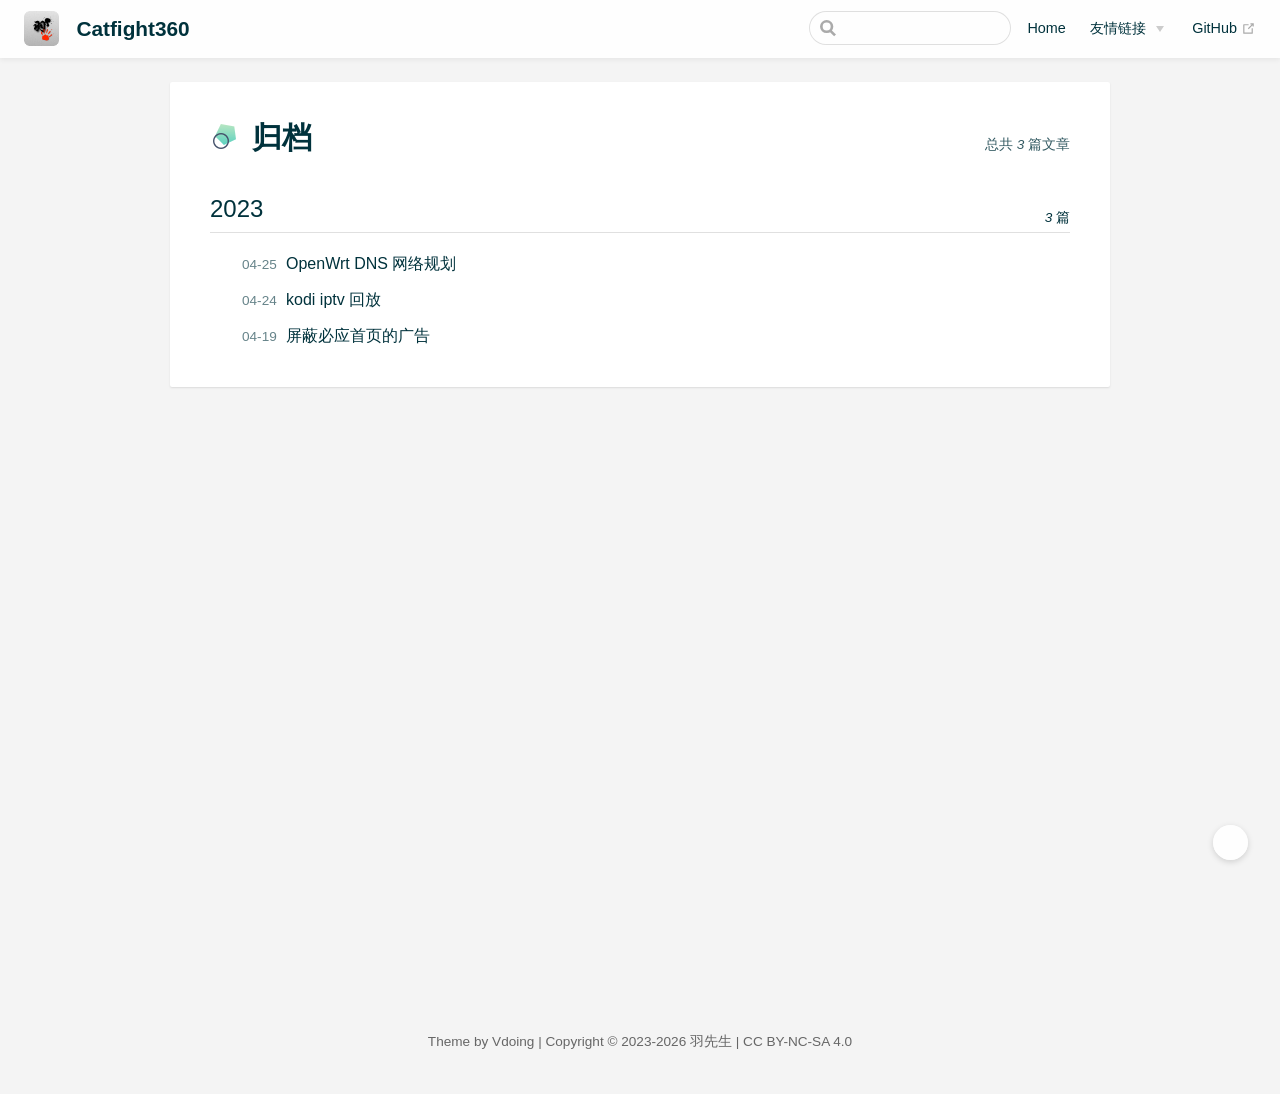
==== commit cdcdc7d4: "update on 2023/04/25 周二  9:46:15.69" ====
--- a/archives/index.html
+++ b/archives/index.html
@@ -1,37 +1,66 @@
-<!DOCTYPE html>
-<html lang="en-US">
-  <head>
-    <meta charset="utf-8">
-    <meta name="viewport" content="width=device-width,initial-scale=1">
-    <title>归档 | Catfight360</title>
-    <meta name="generator" content="VuePress 1.6.0">
-    
-    <meta name="description" content="一个兴趣使然的博客小站。">
-    <link rel="preload" href="/assets/css/0.styles.daf4341c.css" as="style"><link rel="preload" href="/assets/js/app.df64f249.js" as="script"><link rel="preload" href="/assets/js/2.5c77c360.js" as="script"><link rel="prefetch" href="/assets/js/10.ccb9b65d.js"><link rel="prefetch" href="/assets/js/11.858c0970.js"><link rel="prefetch" href="/assets/js/12.f4138990.js"><link rel="prefetch" href="/assets/js/13.9ac546a4.js"><link rel="prefetch" href="/assets/js/14.c9771339.js"><link rel="prefetch" href="/assets/js/15.078c7b83.js"><link rel="prefetch" href="/assets/js/16.d5b35283.js"><link rel="prefetch" href="/assets/js/17.9b9eb06d.js"><link rel="prefetch" href="/assets/js/3.f47b68cf.js"><link rel="prefetch" href="/assets/js/4.faa55091.js"><link rel="prefetch" href="/assets/js/5.70f31fc7.js"><link rel="prefetch" href="/assets/js/6.5cbd7ebc.js"><link rel="prefetch" href="/assets/js/7.8fbf65f6.js"><link rel="prefetch" href="/assets/js/8.9c1f7a0f.js"><link rel="prefetch" href="/assets/js/9.458251bb.js">
-    <link rel="stylesheet" href="/assets/css/0.styles.daf4341c.css">
-  </head>
-  <body class="theme-mode-light">
-    <div id="app" data-server-rendered="true"><div class="theme-container no-sidebar"><header class="navbar blur"><div title="目录" class="sidebar-button"><svg xmlns="http://www.w3.org/2000/svg" aria-hidden="true" role="img" viewBox="0 0 448 512" class="icon"><path fill="currentColor" d="M436 124H12c-6.627 0-12-5.373-12-12V80c0-6.627 5.373-12 12-12h424c6.627 0 12 5.373 12 12v32c0 6.627-5.373 12-12 12zm0 160H12c-6.627 0-12-5.373-12-12v-32c0-6.627 5.373-12 12-12h424c6.627 0 12 5.373 12 12v32c0 6.627-5.373 12-12 12zm0 160H12c-6.627 0-12-5.373-12-12v-32c0-6.627 5.373-12 12-12h424c6.627 0 12 5.373 12 12v32c0 6.627-5.373 12-12 12z"></path></svg></div> <a href="/" class="home-link router-link-active"><img src="/img/logo.png" alt="Catfight360" class="logo"> <span class="site-name can-hide">Catfight360</span></a> <div class="links"><div class="search-box"><input aria-label="Search" autocomplete="off" spellcheck="false" value=""> <!----></div> <nav class="nav-links can-hide"><div class="nav-item"><a href="/" class="nav-link">首页</a></div><div class="nav-item"><div class="dropdown-wrapper"><button type="button" aria-label="索引" class="dropdown-title"><a href="/archives/" aria-current="page" class="link-title router-link-exact-active router-link-active">索引</a> <span class="title" style="display:none;">索引</span> <span class="arrow right"></span></button> <ul class="nav-dropdown" style="display:none;"><li class="dropdown-item"><!----> <a href="/categories/" class="nav-link">分类</a></li><li class="dropdown-item"><!----> <a href="/tags/" class="nav-link">标签</a></li><li class="dropdown-item"><!----> <a href="/archives/" aria-current="page" class="nav-link router-link-exact-active router-link-active">归档</a></li></ul></div></div> <a href="https://github.com//VergilGao/vergilgao.github.io" target="_blank" rel="noopener noreferrer" class="repo-link">
+<!DOCTYPE html>
+<html lang="en-US">
+  <head>
+    <meta charset="utf-8">
+    <meta name="viewport" content="width=device-width,initial-scale=1">
+    <title>归档 | Catfight360</title>
+    <meta name="generator" content="VuePress 1.9.7">
+    <link rel="icon" href="/favicon.ico">
+    <meta name="description" content="一个兴趣使然的博客小站。">
+    <meta name="viewport" content="width=device-width,initial-scale=1,user-scalable=no">
+    
+    <link rel="preload" href="/assets/css/1.styles.01c76d4d.css" as="style"><link rel="preload" href="/assets/js/app.6b4d21cc.js" as="script"><link rel="preload" href="/assets/js/11.ea07bb6b.js" as="script">
+    <link rel="stylesheet" href="/assets/css/1.styles.01c76d4d.css">
+  </head>
+  <body class="theme-mode-light">
+    <div id="app" data-server-rendered="true"><div class="theme-container sidebar-open no-sidebar"><header class="navbar blur"><div title="目录" class="sidebar-button"><svg xmlns="http://www.w3.org/2000/svg" aria-hidden="true" role="img" viewBox="0 0 448 512" class="icon"><path fill="currentColor" d="M436 124H12c-6.627 0-12-5.373-12-12V80c0-6.627 5.373-12 12-12h424c6.627 0 12 5.373 12 12v32c0 6.627-5.373 12-12 12zm0 160H12c-6.627 0-12-5.373-12-12v-32c0-6.627 5.373-12 12-12h424c6.627 0 12 5.373 12 12v32c0 6.627-5.373 12-12 12zm0 160H12c-6.627 0-12-5.373-12-12v-32c0-6.627 5.373-12 12-12h424c6.627 0 12 5.373 12 12v32c0 6.627-5.373 12-12 12z"></path></svg></div> <a href="/" class="home-link router-link-active"><img src="/assets/img/logo.png" alt="Catfight360" class="logo"> <span class="site-name can-hide">Catfight360</span></a> <div class="links"><div class="search-box"><input aria-label="Search" autocomplete="off" spellcheck="false" value=""> <!----></div> <nav class="nav-links can-hide"><div class="nav-item"><a href="/" class="nav-link">Home</a></div><div class="nav-item"><div class="dropdown-wrapper"><button type="button" aria-label="友情链接" class="dropdown-title"><!----> <span class="title" style="display:;">友情链接</span> <span class="arrow right"></span></button> <ul class="nav-dropdown" style="display:none;"><li class="dropdown-item"><!----> <a href="https://vuepress.vuejs.org/" target="_blank" rel="noopener noreferrer" class="nav-link external">
+  vuepress
+  <span><svg xmlns="http://www.w3.org/2000/svg" aria-hidden="true" focusable="false" x="0px" y="0px" viewBox="0 0 100 100" width="15" height="15" class="icon outbound"><path fill="currentColor" d="M18.8,85.1h56l0,0c2.2,0,4-1.8,4-4v-32h-8v28h-48v-48h28v-8h-32l0,0c-2.2,0-4,1.8-4,4v56C14.8,83.3,16.6,85.1,18.8,85.1z"></path> <polygon fill="currentColor" points="45.7,48.7 51.3,54.3 77.2,28.5 77.2,37.2 85.2,37.2 85.2,14.9 62.8,14.9 62.8,22.9 71.5,22.9"></polygon></svg> <span class="sr-only">(opens new window)</span></span></a></li><li class="dropdown-item"><!----> <a href="https://doc.xugaoyi.com/" target="_blank" rel="noopener noreferrer" class="nav-link external">
+  vuepress-theme-vdoing
+  <span><svg xmlns="http://www.w3.org/2000/svg" aria-hidden="true" focusable="false" x="0px" y="0px" viewBox="0 0 100 100" width="15" height="15" class="icon outbound"><path fill="currentColor" d="M18.8,85.1h56l0,0c2.2,0,4-1.8,4-4v-32h-8v28h-48v-48h28v-8h-32l0,0c-2.2,0-4,1.8-4,4v56C14.8,83.3,16.6,85.1,18.8,85.1z"></path> <polygon fill="currentColor" points="45.7,48.7 51.3,54.3 77.2,28.5 77.2,37.2 85.2,37.2 85.2,14.9 62.8,14.9 62.8,22.9 71.5,22.9"></polygon></svg> <span class="sr-only">(opens new window)</span></span></a></li><li class="dropdown-item"><!----> <a href="https://www.u2sb.com/" target="_blank" rel="noopener noreferrer" class="nav-link external">
+  U2SB
+  <span><svg xmlns="http://www.w3.org/2000/svg" aria-hidden="true" focusable="false" x="0px" y="0px" viewBox="0 0 100 100" width="15" height="15" class="icon outbound"><path fill="currentColor" d="M18.8,85.1h56l0,0c2.2,0,4-1.8,4-4v-32h-8v28h-48v-48h28v-8h-32l0,0c-2.2,0-4,1.8-4,4v56C14.8,83.3,16.6,85.1,18.8,85.1z"></path> <polygon fill="currentColor" points="45.7,48.7 51.3,54.3 77.2,28.5 77.2,37.2 85.2,37.2 85.2,14.9 62.8,14.9 62.8,22.9 71.5,22.9"></polygon></svg> <span class="sr-only">(opens new window)</span></span></a></li><li class="dropdown-item"><!----> <a href="https://blog.xxwhite.com/" target="_blank" rel="noopener noreferrer" class="nav-link external">
+  MonoLogueChi
+  <span><svg xmlns="http://www.w3.org/2000/svg" aria-hidden="true" focusable="false" x="0px" y="0px" viewBox="0 0 100 100" width="15" height="15" class="icon outbound"><path fill="currentColor" d="M18.8,85.1h56l0,0c2.2,0,4-1.8,4-4v-32h-8v28h-48v-48h28v-8h-32l0,0c-2.2,0-4,1.8-4,4v56C14.8,83.3,16.6,85.1,18.8,85.1z"></path> <polygon fill="currentColor" points="45.7,48.7 51.3,54.3 77.2,28.5 77.2,37.2 85.2,37.2 85.2,14.9 62.8,14.9 62.8,22.9 71.5,22.9"></polygon></svg> <span class="sr-only">(opens new window)</span></span></a></li></ul></div></div> <a href="https://github.com/VergilGao/vergilgao.github.io" target="_blank" rel="noopener noreferrer" class="repo-link">
     GitHub
-    <svg xmlns="http://www.w3.org/2000/svg" aria-labelledby="outbound-link-title" role="img" focusable="false" x="0px" y="0px" viewBox="0 0 100 100" width="15" height="15" class="icon outbound"><title id="outbound-link-title">(opens new window)</title> <path fill="currentColor" d="M18.8,85.1h56l0,0c2.2,0,4-1.8,4-4v-32h-8v28h-48v-48h28v-8h-32l0,0c-2.2,0-4,1.8-4,4v56C14.8,83.3,16.6,85.1,18.8,85.1z"></path> <polygon fill="currentColor" points="45.7,48.7 51.3,54.3 77.2,28.5 77.2,37.2 85.2,37.2 85.2,14.9 62.8,14.9 62.8,22.9 71.5,22.9"></polygon></svg></a></nav></div></header> <div class="sidebar-mask"></div> <aside class="sidebar" style="display:none;"><div class="blogger"><img src="https://cdn.jsdelivr.net/gh/vergilgao/image_store/blog/Avatar.jpg"> <div class="blogger-info"><h3>羽先生</h3> <span>我，肥宅，程序猿。</span></div></div> <nav class="nav-links"><div class="nav-item"><a href="/" class="nav-link">首页</a></div><div class="nav-item"><div class="dropdown-wrapper"><button type="button" aria-label="索引" class="dropdown-title"><a href="/archives/" aria-current="page" class="link-title router-link-exact-active router-link-active">索引</a> <span class="title" style="display:none;">索引</span> <span class="arrow right"></span></button> <ul class="nav-dropdown" style="display:none;"><li class="dropdown-item"><!----> <a href="/categories/" class="nav-link">分类</a></li><li class="dropdown-item"><!----> <a href="/tags/" class="nav-link">标签</a></li><li class="dropdown-item"><!----> <a href="/archives/" aria-current="page" class="nav-link router-link-exact-active router-link-active">归档</a></li></ul></div></div> <a href="https://github.com//VergilGao/vergilgao.github.io" target="_blank" rel="noopener noreferrer" class="repo-link">
+    <span><svg xmlns="http://www.w3.org/2000/svg" aria-hidden="true" focusable="false" x="0px" y="0px" viewBox="0 0 100 100" width="15" height="15" class="icon outbound"><path fill="currentColor" d="M18.8,85.1h56l0,0c2.2,0,4-1.8,4-4v-32h-8v28h-48v-48h28v-8h-32l0,0c-2.2,0-4,1.8-4,4v56C14.8,83.3,16.6,85.1,18.8,85.1z"></path> <polygon fill="currentColor" points="45.7,48.7 51.3,54.3 77.2,28.5 77.2,37.2 85.2,37.2 85.2,14.9 62.8,14.9 62.8,22.9 71.5,22.9"></polygon></svg> <span class="sr-only">(opens new window)</span></span></a></nav></div></header> <div class="sidebar-mask"></div> <div class="sidebar-hover-trigger"></div> <aside class="sidebar" style="display:none;"><div class="blogger"><img src="https://cdn.jsdelivr.net/gh/vergilgao/image_store/blog/Avatar.jpg"> <div class="blogger-info"><h3>羽先生</h3> <span>我，肥宅，程序猿。</span></div></div> <nav class="nav-links"><div class="nav-item"><a href="/" class="nav-link">Home</a></div><div class="nav-item"><div class="dropdown-wrapper"><button type="button" aria-label="友情链接" class="dropdown-title"><!----> <span class="title" style="display:;">友情链接</span> <span class="arrow right"></span></button> <ul class="nav-dropdown" style="display:none;"><li class="dropdown-item"><!----> <a href="https://vuepress.vuejs.org/" target="_blank" rel="noopener noreferrer" class="nav-link external">
+  vuepress
+  <span><svg xmlns="http://www.w3.org/2000/svg" aria-hidden="true" focusable="false" x="0px" y="0px" viewBox="0 0 100 100" width="15" height="15" class="icon outbound"><path fill="currentColor" d="M18.8,85.1h56l0,0c2.2,0,4-1.8,4-4v-32h-8v28h-48v-48h28v-8h-32l0,0c-2.2,0-4,1.8-4,4v56C14.8,83.3,16.6,85.1,18.8,85.1z"></path> <polygon fill="currentColor" points="45.7,48.7 51.3,54.3 77.2,28.5 77.2,37.2 85.2,37.2 85.2,14.9 62.8,14.9 62.8,22.9 71.5,22.9"></polygon></svg> <span class="sr-only">(opens new window)</span></span></a></li><li class="dropdown-item"><!----> <a href="https://doc.xugaoyi.com/" target="_blank" rel="noopener noreferrer" class="nav-link external">
+  vuepress-theme-vdoing
+  <span><svg xmlns="http://www.w3.org/2000/svg" aria-hidden="true" focusable="false" x="0px" y="0px" viewBox="0 0 100 100" width="15" height="15" class="icon outbound"><path fill="currentColor" d="M18.8,85.1h56l0,0c2.2,0,4-1.8,4-4v-32h-8v28h-48v-48h28v-8h-32l0,0c-2.2,0-4,1.8-4,4v56C14.8,83.3,16.6,85.1,18.8,85.1z"></path> <polygon fill="currentColor" points="45.7,48.7 51.3,54.3 77.2,28.5 77.2,37.2 85.2,37.2 85.2,14.9 62.8,14.9 62.8,22.9 71.5,22.9"></polygon></svg> <span class="sr-only">(opens new window)</span></span></a></li><li class="dropdown-item"><!----> <a href="https://www.u2sb.com/" target="_blank" rel="noopener noreferrer" class="nav-link external">
+  U2SB
+  <span><svg xmlns="http://www.w3.org/2000/svg" aria-hidden="true" focusable="false" x="0px" y="0px" viewBox="0 0 100 100" width="15" height="15" class="icon outbound"><path fill="currentColor" d="M18.8,85.1h56l0,0c2.2,0,4-1.8,4-4v-32h-8v28h-48v-48h28v-8h-32l0,0c-2.2,0-4,1.8-4,4v56C14.8,83.3,16.6,85.1,18.8,85.1z"></path> <polygon fill="currentColor" points="45.7,48.7 51.3,54.3 77.2,28.5 77.2,37.2 85.2,37.2 85.2,14.9 62.8,14.9 62.8,22.9 71.5,22.9"></polygon></svg> <span class="sr-only">(opens new window)</span></span></a></li><li class="dropdown-item"><!----> <a href="https://blog.xxwhite.com/" target="_blank" rel="noopener noreferrer" class="nav-link external">
+  MonoLogueChi
+  <span><svg xmlns="http://www.w3.org/2000/svg" aria-hidden="true" focusable="false" x="0px" y="0px" viewBox="0 0 100 100" width="15" height="15" class="icon outbound"><path fill="currentColor" d="M18.8,85.1h56l0,0c2.2,0,4-1.8,4-4v-32h-8v28h-48v-48h28v-8h-32l0,0c-2.2,0-4,1.8-4,4v56C14.8,83.3,16.6,85.1,18.8,85.1z"></path> <polygon fill="currentColor" points="45.7,48.7 51.3,54.3 77.2,28.5 77.2,37.2 85.2,37.2 85.2,14.9 62.8,14.9 62.8,22.9 71.5,22.9"></polygon></svg> <span class="sr-only">(opens new window)</span></span></a></li></ul></div></div> <a href="https://github.com/VergilGao/vergilgao.github.io" target="_blank" rel="noopener noreferrer" class="repo-link">
     GitHub
-    <svg xmlns="http://www.w3.org/2000/svg" aria-labelledby="outbound-link-title" role="img" focusable="false" x="0px" y="0px" viewBox="0 0 100 100" width="15" height="15" class="icon outbound"><title id="outbound-link-title">(opens new window)</title> <path fill="currentColor" d="M18.8,85.1h56l0,0c2.2,0,4-1.8,4-4v-32h-8v28h-48v-48h28v-8h-32l0,0c-2.2,0-4,1.8-4,4v56C14.8,83.3,16.6,85.1,18.8,85.1z"></path> <polygon fill="currentColor" points="45.7,48.7 51.3,54.3 77.2,28.5 77.2,37.2 85.2,37.2 85.2,14.9 62.8,14.9 62.8,22.9 71.5,22.9"></polygon></svg></a></nav>  <!----> </aside> <div class="custom-page archives-page"><div class="theme-vdoing-wrapper"><h1><img src="[data-uri]">
+    <span><svg xmlns="http://www.w3.org/2000/svg" aria-hidden="true" focusable="false" x="0px" y="0px" viewBox="0 0 100 100" width="15" height="15" class="icon outbound"><path fill="currentColor" d="M18.8,85.1h56l0,0c2.2,0,4-1.8,4-4v-32h-8v28h-48v-48h28v-8h-32l0,0c-2.2,0-4,1.8-4,4v56C14.8,83.3,16.6,85.1,18.8,85.1z"></path> <polygon fill="currentColor" points="45.7,48.7 51.3,54.3 77.2,28.5 77.2,37.2 85.2,37.2 85.2,14.9 62.8,14.9 62.8,22.9 71.5,22.9"></polygon></svg> <span class="sr-only">(opens new window)</span></span></a></nav>  <!----> </aside> <div class="custom-page archives-page"><div class="theme-vdoing-wrapper"><h1><img src="[data-uri]">
       归档
-    </h1> <ul><li class="year"><h2>2020</h2></li> <li><a href="/pages/3f4518/"><span>12-08</span>
-            LVM扩容
-          </a></li><!----> <li><a href="/pages/5e71c8/"><span>12-07</span>
-            Nginx IP透传
-          </a></li><!----> <li><a href="/pages/a9ed53/"><span>10-08</span>
-            docker 基础知识
-          </a></li><!----> <li><a href="/pages/a59f7a/"><span>09-27</span>
-            IdentityServer4 基础知识
-          </a></li><!----> <li><a href="/pages/dd0204/"><span>09-25</span>
-            开张大吉！
-          </a></li></ul></div></div> <div class="footer"><div class="icons"><a href="https://github.com/VergilGao" title="GitHub" target="_blank" class="iconfont icon-github"></a></div> 
+    </h1> <div class="count">
+      总共 <i>3</i> 篇文章
+    </div> <ul><li class="year"><h2>
+            2023
+            <span><i>3</i> 篇
+            </span></h2></li> <li><a href="/pages/2b3aea/"><span class="date">04-25</span>
+            OpenWrt DNS 网络规划
+            <!----></a></li><!----> <li><a href="/pages/3830b7/"><span class="date">04-24</span>
+            kodi iptv 回放
+            <!----></a></li><!----> <li><a href="/pages/8ee5d6/"><span class="date">04-19</span>
+            屏蔽必应首页的广告
+            <!----></a></li></ul></div></div> <div class="footer"><div class="icons"><a href="https://space.bilibili.com/1420487" title="哔哩哔哩" target="_blank" class="iconfont icon-bilibili"></a><a href="https://github.com/VergilGao" title="GitHub" target="_blank" class="iconfont icon-github"></a></div> 
   Theme by
   <a href="https://github.com/xugaoyi/vuepress-theme-vdoing" target="_blank" title="本站主题">Vdoing</a> 
-    | Copyright © 2020-2020
-    <span>羽先生 | <a href="https://github.com/VergilGao/vergilgao.github.io/blob/master/LICENSE" target="_blank">MIT License</a></span></div> <div class="buttons"><div title="返回顶部" class="button blur go-to-top iconfont icon-fanhuidingbu" style="display:none;"></div> <div title="去评论" class="button blur go-to-comment iconfont icon-pinglun" style="display:none;"></div> <div title="主题模式" class="button blur theme-mode-but iconfont icon-zhuti"><ul class="select-box" style="display:none;"><li class="iconfont icon-zidong">跟随系统</li><li class="iconfont icon-rijianmoshi">浅色模式</li><li class="iconfont icon-yejianmoshi">深色模式</li><li class="iconfont icon-yuedu">阅读模式</li></ul></div></div> <!----></div><div class="global-ui"><div></div></div></div>
-    <script src="/assets/js/app.df64f249.js" defer></script><script src="/assets/js/2.5c77c360.js" defer></script>
-  </body>
-</html>+    | Copyright © 2023-2023
+    <span>
+      <a href='https://catfight360.com' target='_blank'>羽先生</a> | <a href='https://creativecommons.org/licenses/by-nc-sa/4.0/' rel='external nofollow' target='_blank'>CC BY-NC-SA 4.0</a>
+    </span></div> <div class="buttons"><div title="返回顶部" class="button blur go-to-top iconfont icon-fanhuidingbu" style="display:none;"></div> <div title="去评论" class="button blur go-to-comment iconfont icon-pinglun" style="display:none;"></div> <div title="主题模式" class="button blur theme-mode-but iconfont icon-zhuti"><ul class="select-box" style="display:none;"><li class="iconfont icon-zidong">
+          跟随系统
+        </li><li class="iconfont icon-rijianmoshi">
+          浅色模式
+        </li><li class="iconfont icon-yejianmoshi">
+          深色模式
+        </li><li class="iconfont icon-yuedu">
+          阅读模式
+        </li></ul></div></div> <!----> <!----> <!----></div><div class="global-ui"></div></div>
+    <script src="/assets/js/app.6b4d21cc.js" defer></script><script src="/assets/js/11.ea07bb6b.js" defer></script>
+  </body>
+</html>
--- a/assets/css/1.styles.01c76d4d.css
+++ b/assets/css/1.styles.01c76d4d.css
@@ -0,0 +1 @@
+@import url(//at.alicdn.com/t/font_1678482_4tbhmh589x.css);.code-copy{color:#aaa;fill:#aaa;font-size:14px;display:inline-block;cursor:pointer}div[class*=aside-code] aside .code-copy,div[class*=language-] pre .code-copy{position:absolute;z-index:1000;top:7px;right:35px;opacity:0;font-size:16px}div[class*=aside-code] aside:hover .code-copy,div[class*=language-] pre:hover .code-copy{opacity:1}.content pre,.content pre[class*=language-]{overflow-y:hidden}div[class*=language-] pre,div[class*=language-] pre[class*=language-]{position:static!important}div[class~=language-text]:before{content:"text"}div[class~=language-yml]:before{content:"yml"}div[class*=language-] pre{-webkit-user-select:text;-moz-user-select:text;-ms-user-select:text;user-select:text}p code{-webkit-user-select:all;-moz-user-select:all;-ms-user-select:all;user-select:all}@-webkit-keyframes message-move-in{0%{opacity:0;transform:translateY(-100%)}to{opacity:1;transform:translateY(0)}}@keyframes message-move-in{0%{opacity:0;transform:translateY(-100%)}to{opacity:1;transform:translateY(0)}}#message-container .message.move-in{-webkit-animation:message-move-in .3s ease-in-out;animation:message-move-in .3s ease-in-out}@-webkit-keyframes message-move-out{0%{opacity:1;transform:translateY(0)}to{opacity:0;transform:translateY(-100%)}}@keyframes message-move-out{0%{opacity:1;transform:translateY(0)}to{opacity:0;transform:translateY(-100%)}}#message-container .message.move-out{-webkit-animation:message-move-out .3s ease-in-out;animation:message-move-out .3s ease-in-out;-webkit-animation-fill-mode:forwards;animation-fill-mode:forwards}#message-container .message{background:#fff;margin:10px 0;padding:0 10px;height:40px;box-shadow:0 0 10px 0 #ccc;font-size:14px;border-radius:3px;display:flex;align-items:center;transition:height .2s ease-in-out,margin .2s ease-in-out}#message-container{position:fixed;left:0;top:100px;right:0;display:flex;flex-direction:column;align-items:center}#message-container .message .text{color:#333;padding:0 20px 0 5px}.theme-code-block[data-v-4f1e9d0c]{display:none}.theme-code-block__active[data-v-4f1e9d0c]{display:block}.theme-code-block>pre[data-v-4f1e9d0c]{background-color:orange}@media (max-width:419px){.theme-code-group div[class*=language-][data-v-4f1e9d0c]{margin:0}}.theme-mode-light[data-v-2f5f1757]{--bodyBg:#f4f4f4;--mainBg:#fff;--sidebarBg:hsla(0,0%,100%,0.8);--blurBg:hsla(0,0%,100%,0.9);--customBlockBg:#f1f1f1;--textColor:#00323c;--textLightenColor:#0085ad;--borderColor:rgba(0,0,0,0.12);--codeBg:#f6f6f6;--codeColor:#525252}.theme-mode-light code[class*=language-][data-v-2f5f1757],.theme-mode-light pre[class*=language-][data-v-2f5f1757]{color:#000;background:none;text-shadow:0 1px #fff;font-family:Consolas,Monaco,Andale Mono,Ubuntu Mono,monospace;font-size:1em;text-align:left;white-space:pre;word-spacing:normal;word-break:normal;word-wrap:normal;line-height:1.5;-moz-tab-size:4;-o-tab-size:4;tab-size:4;-webkit-hyphens:none;-ms-hyphens:none;hyphens:none}.theme-mode-light code[class*=language-][data-v-2f5f1757]::-moz-selection,.theme-mode-light code[class*=language-][data-v-2f5f1757] ::-moz-selection,.theme-mode-light pre[class*=language-][data-v-2f5f1757]::-moz-selection,.theme-mode-light pre[class*=language-][data-v-2f5f1757] ::-moz-selection{text-shadow:none;background:#b3d4fc}.theme-mode-light code[class*=language-][data-v-2f5f1757]::selection,.theme-mode-light code[class*=language-][data-v-2f5f1757] ::selection,.theme-mode-light pre[class*=language-][data-v-2f5f1757]::selection,.theme-mode-light pre[class*=language-][data-v-2f5f1757] ::selection{text-shadow:none;background:#b3d4fc}@media print{.theme-mode-light code[class*=language-][data-v-2f5f1757],.theme-mode-light pre[class*=language-][data-v-2f5f1757]{text-shadow:none}}.theme-mode-light pre[class*=language-][data-v-2f5f1757]{padding:1em;margin:.5em 0;overflow:auto}.theme-mode-light :not(pre)>code[class*=language-][data-v-2f5f1757],.theme-mode-light pre[class*=language-][data-v-2f5f1757]{background:#f5f2f0}.theme-mode-light :not(pre)>code[class*=language-][data-v-2f5f1757]{padding:.1em;border-radius:.3em;white-space:normal}.theme-mode-light .token.cdata[data-v-2f5f1757],.theme-mode-light .token.comment[data-v-2f5f1757],.theme-mode-light .token.doctype[data-v-2f5f1757],.theme-mode-light .token.prolog[data-v-2f5f1757]{color:#708090}.theme-mode-light .token.punctuation[data-v-2f5f1757]{color:#999}.theme-mode-light .namespace[data-v-2f5f1757]{opacity:.7}.theme-mode-light .token.boolean[data-v-2f5f1757],.theme-mode-light .token.constant[data-v-2f5f1757],.theme-mode-light .token.deleted[data-v-2f5f1757],.theme-mode-light .token.number[data-v-2f5f1757],.theme-mode-light .token.property[data-v-2f5f1757],.theme-mode-light .token.symbol[data-v-2f5f1757],.theme-mode-light .token.tag[data-v-2f5f1757]{color:#905}.theme-mode-light .token.attr-name[data-v-2f5f1757],.theme-mode-light .token.builtin[data-v-2f5f1757],.theme-mode-light .token.char[data-v-2f5f1757],.theme-mode-light .token.inserted[data-v-2f5f1757],.theme-mode-light .token.selector[data-v-2f5f1757],.theme-mode-light .token.string[data-v-2f5f1757]{color:#690}.theme-mode-light .language-css .token.string[data-v-2f5f1757],.theme-mode-light .style .token.string[data-v-2f5f1757],.theme-mode-light .token.entity[data-v-2f5f1757],.theme-mode-light .token.operator[data-v-2f5f1757],.theme-mode-light .token.url[data-v-2f5f1757]{color:#9a6e3a;background:hsla(0,0%,100%,.5)}.theme-mode-light .token.atrule[data-v-2f5f1757],.theme-mode-light .token.attr-value[data-v-2f5f1757],.theme-mode-light .token.keyword[data-v-2f5f1757]{color:#07a}.theme-mode-light .token.class-name[data-v-2f5f1757],.theme-mode-light .token.function[data-v-2f5f1757]{color:#dd4a68}.theme-mode-light .token.important[data-v-2f5f1757],.theme-mode-light .token.regex[data-v-2f5f1757],.theme-mode-light .token.variable[data-v-2f5f1757]{color:#e90}.theme-mode-light .token.bold[data-v-2f5f1757],.theme-mode-light .token.important[data-v-2f5f1757]{font-weight:700}.theme-mode-light .token.italic[data-v-2f5f1757]{font-style:italic}.theme-mode-light .token.entity[data-v-2f5f1757]{cursor:help}.theme-mode-light div[class*=language-] .highlight-lines .highlighted[data-v-2f5f1757],.theme-mode-light div[class*=language-].line-numbers-mode .highlight-lines .highlighted[data-v-2f5f1757]:before{background-color:hsla(0,0%,78.4%,.4)}.theme-mode-dark[data-v-2f5f1757]{--bodyBg:#27272b;--mainBg:#1e1e22;--sidebarBg:rgba(30,30,34,0.8);--blurBg:rgba(30,30,34,0.8);--customBlockBg:#27272b;--textColor:#9b9baa;--textLightenColor:#0085ad;--borderColor:#30363d;--codeBg:#252526;--codeColor:#fff}.theme-mode-dark code[class*=language-][data-v-2f5f1757],.theme-mode-dark pre[class*=language-][data-v-2f5f1757]{color:#ccc;background:none;text-shadow:none;font-family:Consolas,Monaco,Andale Mono,Ubuntu Mono,monospace;font-size:1em;text-align:left;white-space:pre;word-spacing:normal;word-break:normal;word-wrap:normal;line-height:1.5;-moz-tab-size:4;-o-tab-size:4;tab-size:4;-webkit-hyphens:none;-ms-hyphens:none;hyphens:none}.theme-mode-dark pre[class*=language-][data-v-2f5f1757]{padding:1em;margin:.5em 0;overflow:auto}.theme-mode-dark :not(pre)>code[class*=language-][data-v-2f5f1757],.theme-mode-dark pre[class*=language-][data-v-2f5f1757]{background:#2d2d2d}.theme-mode-dark :not(pre)>code[class*=language-][data-v-2f5f1757]{padding:.1em;border-radius:.3em;white-space:normal}.theme-mode-dark .token.block-comment[data-v-2f5f1757],.theme-mode-dark .token.cdata[data-v-2f5f1757],.theme-mode-dark .token.comment[data-v-2f5f1757],.theme-mode-dark .token.doctype[data-v-2f5f1757],.theme-mode-dark .token.prolog[data-v-2f5f1757]{color:#999}.theme-mode-dark .token.punctuation[data-v-2f5f1757]{color:#ccc}.theme-mode-dark .token.attr-name[data-v-2f5f1757],.theme-mode-dark .token.deleted[data-v-2f5f1757],.theme-mode-dark .token.namespace[data-v-2f5f1757],.theme-mode-dark .token.tag[data-v-2f5f1757]{color:#e2777a}.theme-mode-dark .token.function-name[data-v-2f5f1757]{color:#6196cc}.theme-mode-dark .token.boolean[data-v-2f5f1757],.theme-mode-dark .token.function[data-v-2f5f1757],.theme-mode-dark .token.number[data-v-2f5f1757]{color:#f08d49}.theme-mode-dark .token.class-name[data-v-2f5f1757],.theme-mode-dark .token.constant[data-v-2f5f1757],.theme-mode-dark .token.property[data-v-2f5f1757],.theme-mode-dark .token.symbol[data-v-2f5f1757]{color:#f8c555}.theme-mode-dark .token.atrule[data-v-2f5f1757],.theme-mode-dark .token.builtin[data-v-2f5f1757],.theme-mode-dark .token.important[data-v-2f5f1757],.theme-mode-dark .token.keyword[data-v-2f5f1757],.theme-mode-dark .token.selector[data-v-2f5f1757]{color:#cc99cd}.theme-mode-dark .token.attr-value[data-v-2f5f1757],.theme-mode-dark .token.char[data-v-2f5f1757],.theme-mode-dark .token.regex[data-v-2f5f1757],.theme-mode-dark .token.string[data-v-2f5f1757],.theme-mode-dark .token.variable[data-v-2f5f1757]{color:#7ec699}.theme-mode-dark .token.entity[data-v-2f5f1757],.theme-mode-dark .token.operator[data-v-2f5f1757],.theme-mode-dark .token.url[data-v-2f5f1757]{color:#67cdcc}.theme-mode-dark .language-css .token.string[data-v-2f5f1757],.theme-mode-dark .style .token.string[data-v-2f5f1757],.theme-mode-dark .token.entity[data-v-2f5f1757],.theme-mode-dark .token.operator[data-v-2f5f1757],.theme-mode-dark .token.url[data-v-2f5f1757]{background:none}.theme-mode-dark .token.bold[data-v-2f5f1757],.theme-mode-dark .token.important[data-v-2f5f1757]{font-weight:700}.theme-mode-dark .token.italic[data-v-2f5f1757]{font-style:italic}.theme-mode-dark .token.entity[data-v-2f5f1757]{cursor:help}.theme-mode-dark .token.inserted[data-v-2f5f1757]{color:green}.theme-mode-read[data-v-2f5f1757]{--bodyBg:#ececcc;--mainBg:#f5f5d5;--sidebarBg:rgba(245,245,213,0.8);--blurBg:rgba(245,245,213,0.9);--customBlockBg:#ececcc;--textColor:#704214;--textLightenColor:#963;--borderColor:rgba(0,0,0,0.15);--codeBg:#282c34;--codeColor:#fff}.theme-mode-read code[class*=language-][data-v-2f5f1757],.theme-mode-read pre[class*=language-][data-v-2f5f1757]{color:#ccc;background:none;text-shadow:none;font-family:Consolas,Monaco,Andale Mono,Ubuntu Mono,monospace;font-size:1em;text-align:left;white-space:pre;word-spacing:normal;word-break:normal;word-wrap:normal;line-height:1.5;-moz-tab-size:4;-o-tab-size:4;tab-size:4;-webkit-hyphens:none;-ms-hyphens:none;hyphens:none}.theme-mode-read pre[class*=language-][data-v-2f5f1757]{padding:1em;margin:.5em 0;overflow:auto}.theme-mode-read :not(pre)>code[class*=language-][data-v-2f5f1757],.theme-mode-read pre[class*=language-][data-v-2f5f1757]{background:#2d2d2d}.theme-mode-read :not(pre)>code[class*=language-][data-v-2f5f1757]{padding:.1em;border-radius:.3em;white-space:normal}.theme-mode-read .token.block-comment[data-v-2f5f1757],.theme-mode-read .token.cdata[data-v-2f5f1757],.theme-mode-read .token.comment[data-v-2f5f1757],.theme-mode-read .token.doctype[data-v-2f5f1757],.theme-mode-read .token.prolog[data-v-2f5f1757]{color:#999}.theme-mode-read .token.punctuation[data-v-2f5f1757]{color:#ccc}.theme-mode-read .token.attr-name[data-v-2f5f1757],.theme-mode-read .token.deleted[data-v-2f5f1757],.theme-mode-read .token.namespace[data-v-2f5f1757],.theme-mode-read .token.tag[data-v-2f5f1757]{color:#e2777a}.theme-mode-read .token.function-name[data-v-2f5f1757]{color:#6196cc}.theme-mode-read .token.boolean[data-v-2f5f1757],.theme-mode-read .token.function[data-v-2f5f1757],.theme-mode-read .token.number[data-v-2f5f1757]{color:#f08d49}.theme-mode-read .token.class-name[data-v-2f5f1757],.theme-mode-read .token.constant[data-v-2f5f1757],.theme-mode-read .token.property[data-v-2f5f1757],.theme-mode-read .token.symbol[data-v-2f5f1757]{color:#f8c555}.theme-mode-read .token.atrule[data-v-2f5f1757],.theme-mode-read .token.builtin[data-v-2f5f1757],.theme-mode-read .token.important[data-v-2f5f1757],.theme-mode-read .token.keyword[data-v-2f5f1757],.theme-mode-read .token.selector[data-v-2f5f1757]{color:#cc99cd}.theme-mode-read .token.attr-value[data-v-2f5f1757],.theme-mode-read .token.char[data-v-2f5f1757],.theme-mode-read .token.regex[data-v-2f5f1757],.theme-mode-read .token.string[data-v-2f5f1757],.theme-mode-read .token.variable[data-v-2f5f1757]{color:#7ec699}.theme-mode-read .token.entity[data-v-2f5f1757],.theme-mode-read .token.operator[data-v-2f5f1757],.theme-mode-read .token.url[data-v-2f5f1757]{color:#67cdcc}.theme-mode-read .language-css .token.string[data-v-2f5f1757],.theme-mode-read .style .token.string[data-v-2f5f1757],.theme-mode-read .token.entity[data-v-2f5f1757],.theme-mode-read .token.operator[data-v-2f5f1757],.theme-mode-read .token.url[data-v-2f5f1757]{background:none}.theme-mode-read .token.bold[data-v-2f5f1757],.theme-mode-read .token.important[data-v-2f5f1757]{font-weight:700}.theme-mode-read .token.italic[data-v-2f5f1757]{font-style:italic}.theme-mode-read .token.entity[data-v-2f5f1757]{cursor:help}.theme-mode-read .token.inserted[data-v-2f5f1757]{color:green}.theme-style-line.theme-mode-light[data-v-2f5f1757]{--bodyBg:#fff}.theme-style-line.theme-mode-dark[data-v-2f5f1757]{--bodyBg:#1e1e22}.theme-style-line.theme-mode-read[data-v-2f5f1757]{--bodyBg:#f5f5d5}.theme-code-group[data-v-2f5f1757],.theme-code-group__nav[data-v-2f5f1757]{background-color:var(--codeBg);padding-bottom:22px;border-radius:6px;padding-left:10px;padding-top:10px}.theme-code-group__nav[data-v-2f5f1757]{margin-bottom:-35px}.theme-code-group__ul[data-v-2f5f1757]{margin:auto 0;padding-left:0;display:inline-flex;list-style:none}.theme-code-group__li[data-v-2f5f1757],.theme-code-group__nav-tab[data-v-2f5f1757]{border:0;padding:5px;cursor:pointer;background-color:transparent;font-size:.85em;line-height:1.4;color:var(--codeColor);font-weight:600;opacity:.85}.theme-code-group__nav-tab-active[data-v-2f5f1757]{border-bottom:1px solid #11a8cd;opacity:1}.pre-blank[data-v-2f5f1757]{color:#11a8cd}body .theme-vdoing-content code{color:var(--textLightenColor);padding:.25rem .5rem;margin:0;font-size:.9em;background-color:hsla(0,0%,39.2%,.08);border-radius:3px}body .theme-vdoing-content code .token.deleted{color:#ec5975}body .theme-vdoing-content code .token.inserted{color:#11a8cd}body .theme-vdoing-content pre,body .theme-vdoing-content pre[class*=language-]{line-height:1.4;padding:1.25rem 1.5rem;margin:.85rem 0;background-color:#282c34;border-radius:6px;overflow:auto}body .theme-vdoing-content pre[class*=language-] code,body .theme-vdoing-content pre code{color:var(--codeColor);padding:0;background-color:transparent;border-radius:0}div[class*=language-]{position:relative;background-color:var(--codeBg);border-radius:6px}div[class*=language-] .highlight-lines{-webkit-user-select:none;user-select:none;padding-top:1.3rem;position:absolute;top:0;left:0;width:100%;line-height:1.4}div[class*=language-] .highlight-lines .highlighted{background-color:rgba(0,0,0,.3)}div[class*=language-] pre,div[class*=language-] pre[class*=language-]{background:transparent;position:relative!important;z-index:1}div[class*=language-]:before{position:absolute;z-index:3;top:.8em;right:1em;font-size:.8rem;color:hsla(0,0%,58.8%,.7)}div[class*=language-]:not(.line-numbers-mode) .line-numbers-wrapper{display:none}div[class*=language-].line-numbers-mode .highlight-lines .highlighted{position:relative}div[class*=language-].line-numbers-mode .highlight-lines .highlighted:before{content:" ";position:absolute;z-index:3;left:0;top:0;display:block;width:2.5rem;height:100%;background-color:rgba(0,0,0,.3)}div[class*=language-].line-numbers-mode pre{padding-left:3.5rem;vertical-align:middle}div[class*=language-].line-numbers-mode .line-numbers-wrapper{position:absolute;top:0;width:2.5rem;text-align:center;color:hsla(0,0%,49.8%,.5);padding:1.25rem 0;line-height:1.4}div[class*=language-].line-numbers-mode .line-numbers-wrapper br{-webkit-user-select:none;user-select:none}div[class*=language-].line-numbers-mode .line-numbers-wrapper .line-number{position:relative;z-index:4;-webkit-user-select:none;user-select:none;font-size:.85em}div[class*=language-].line-numbers-mode:after{content:"";position:absolute;z-index:2;top:0;left:0;width:2.5rem;height:100%;border-radius:6px 0 0 6px;border-right:1px solid var(--borderColor);background-color:var(--codeBg)}div[class~=language-js]:before{content:"js"}div[class~=language-ts]:before{content:"ts"}div[class~=language-html]:before{content:"html"}div[class~=language-md]:before{content:"md"}div[class~=language-vue]:before{content:"vue"}div[class~=language-css]:before{content:"css"}div[class~=language-sass]:before{content:"sass"}div[class~=language-scss]:before{content:"scss"}div[class~=language-less]:before{content:"less"}div[class~=language-stylus]:before{content:"stylus"}div[class~=language-go]:before{content:"go"}div[class~=language-java]:before{content:"java"}div[class~=language-c]:before{content:"c"}div[class~=language-sh]:before{content:"sh"}div[class~=language-yaml]:before{content:"yaml"}div[class~=language-py]:before{content:"py"}div[class~=language-docker]:before{content:"docker"}div[class~=language-dockerfile]:before{content:"dockerfile"}div[class~=language-makefile]:before{content:"makefile"}div[class~=language-javascript]:before{content:"js"}div[class~=language-typescript]:before{content:"ts"}div[class~=language-markup]:before{content:"html"}div[class~=language-markdown]:before{content:"md"}div[class~=language-json]:before{content:"json"}div[class~=language-ruby]:before{content:"rb"}div[class~=language-python]:before{content:"py"}div[class~=language-bash]:before{content:"sh"}div[class~=language-php]:before{content:"php"}.custom-block .custom-block-title{font-weight:600;margin-bottom:.2rem}.custom-block p{margin:0}.custom-block.danger,.custom-block.note,.custom-block.tip,.custom-block.warning{padding:.5rem 1.5rem;border-left-width:.5rem;border-left-style:solid;margin:1rem 0}.custom-block.tip{background-color:#f3f5f7;border-color:#42b983;color:#215d42}.custom-block.warning{background-color:#fff7d0;border-color:#e7c000;color:#6b5900}.custom-block.warning .custom-block-title{color:#b29400}.custom-block.warning a{color:var(--textColor)}.custom-block.danger{background-color:#ffe6e6;border-color:#c00;color:#4d0000}.custom-block.danger .custom-block-title{color:#900}.custom-block.danger a{color:var(--textColor)}.custom-block.note{background-color:#e8f5fa;border-color:#157bae;color:#0d4a68}.custom-block.right{color:var(--textColor);font-size:.9rem;text-align:right}.custom-block.theorem{margin:1rem 0;padding:.8rem 1.5rem;border-radius:2px;background-color:var(--customBlockBg)}.custom-block.theorem .title{font-weight:700;margin:.5rem 0}.custom-block.details{display:block;position:relative;border-radius:2px;margin:1em 0;padding:1.6em;background-color:var(--customBlockBg)}.custom-block.details p{margin:.8rem 0}.custom-block.details h4{margin-top:0}.custom-block.details figure:last-child,.custom-block.details p:last-child{margin-bottom:0;padding-bottom:0}.custom-block.details summary{outline:none;cursor:pointer}.custom-block.details summary:hover{color:#11a8cd}.theme-mode-dark .custom-block.warning{background-color:rgba(255,247,208,.2);color:#e7c000}.theme-mode-dark .custom-block.warning .custom-block-title{color:#ffdc2f}.theme-mode-dark .custom-block.tip{background-color:rgba(243,245,247,.2);color:#42b983}.theme-mode-dark .custom-block.danger{background-color:rgba(255,230,230,.4);color:maroon}.theme-mode-dark .custom-block.danger a{color:#11a8cd}.theme-mode-dark .custom-block.note{background-color:rgba(243,245,247,.2);color:#157bae}.arrow{display:inline-block;width:0;height:0}.arrow.up{border-bottom:6px solid #ccc}.arrow.down,.arrow.up{border-left:4px solid transparent;border-right:4px solid transparent}.arrow.down{border-top:6px solid #ccc}.arrow.right{border-left:6px solid #ccc}.arrow.left,.arrow.right{border-top:4px solid transparent;border-bottom:4px solid transparent}.arrow.left{border-right:6px solid #ccc}.theme-vdoing-content:not(.custom){max-width:860px}.table-of-contents .badge{vertical-align:middle}.center-container{text-align:center}.center-container>h1,.center-container>h2,.center-container>h3,.center-container>h4,.center-container>h5,.center-container>h6{margin-top:-3.1rem;padding-top:4.6rem;margin-bottom:0}.center-container>h1 a.header-anchor,.center-container>h2 a.header-anchor,.center-container>h3 a.header-anchor,.center-container>h4 a.header-anchor,.center-container>h5 a.header-anchor,.center-container>h6 a.header-anchor{float:none;padding-right:0;margin-left:-.9rem}.cardListContainer{margin:.7rem 0}.cardListContainer>:not(.card-list){display:none}.cardListContainer .card-list{margin:-.35rem;display:flex;flex-wrap:wrap;align-items:flex-start}.cardListContainer .card-list .card-item{width:calc(33.33333% - .7rem);margin:.35rem;background:var(--bodyBg);border-radius:3px;color:var(--textColor);display:flex;box-shadow:1px 1px 2px 0 rgba(0,0,0,.06);transition:all .4s}.cardListContainer .card-list .card-item:hover{text-decoration:none;box-shadow:0 10px 20px -10px var(--randomColor,rgba(0,0,0,.15));transform:translateY(-3px) scale(1.01)}.cardListContainer .card-list .card-item:hover img{box-shadow:3px 2px 7px rgba(0,0,0,.15)}.cardListContainer .card-list .card-item:hover div p{text-shadow:3px 2px 5px rgba(0,0,0,.15)}.cardListContainer .card-list .card-item img{width:60px;height:60px;border-radius:50%;border:2px solid #fff;margin:1rem 0 1rem 1rem;box-shadow:3px 2px 5px rgba(0,0,0,.08);transition:all .4s}.cardListContainer .card-list .card-item div{flex:1;display:inline-block;float:right;padding:1rem 0}.cardListContainer .card-list .card-item div p{margin:0;padding:0 1rem;transition:text-shadow .4s;text-align:center}.cardListContainer .card-list .card-item div .name{margin:.2rem 0 .3rem}.cardListContainer .card-list .card-item div .desc{font-size:.8rem;line-height:1.1rem;opacity:.8;margin-bottom:.2rem}.cardListContainer .card-list .card-item.row-1{width:calc(100% - .7rem)}.cardListContainer .card-list .card-item.row-1 img{margin-left:2rem}.cardListContainer .card-list .card-item.row-2{width:calc(50% - .7rem)}.cardListContainer .card-list .card-item.row-2 img{margin-left:1.5rem}.cardListContainer .card-list .card-item.row-3{width:calc(33.33333% - .7rem)}.cardListContainer .card-list .card-item.row-4{width:calc(25% - .7rem)}.cardImgListContainer{margin:1rem 0}.cardImgListContainer>:not(.card-list){display:none}.cardImgListContainer .card-list{margin:-.5rem;display:flex;flex-wrap:wrap;align-items:flex-start}.cardImgListContainer .card-list .card-item{width:calc(33.33333% - 1rem);margin:.5rem;background:var(--mainBg);border:1px solid rgba(0,0,0,.1);box-sizing:border-box;border-radius:3px;overflow:hidden;color:var(--textColor);box-shadow:2px 2px 10px rgba(0,0,0,.04);display:flex;flex-direction:column;justify-content:flex-start;align-items:stretch;align-content:stretch;transition:all .4s}.cardImgListContainer .card-list .card-item:hover{box-shadow:1px 1px 20px rgba(0,0,0,.1);transform:translateY(-3px)}.cardImgListContainer .card-list .card-item .box-img{overflow:hidden;position:relative;background:#eee}.cardImgListContainer .card-list .card-item .box-img img{display:block;width:100%;height:100%;transition:all .3s}.cardImgListContainer .card-list .card-item a{color:var(--textColor);transition:color .3s}.cardImgListContainer .card-list .card-item a:hover{text-decoration:none}.cardImgListContainer .card-list .card-item .box-info{padding:.8rem 1rem}.cardImgListContainer .card-list .card-item .box-info p{margin:0}.cardImgListContainer .card-list .card-item .box-info .desc{margin-top:.3rem;opacity:.8;font-size:.9rem;line-height:1.1rem;overflow:hidden;white-space:normal;text-overflow:ellipsis;display:-webkit-box;-webkit-box-orient:vertical}.cardImgListContainer .card-list .card-item .box-footer{overflow:hidden;padding:.8rem 1rem;border-top:1px solid rgba(0,0,0,.1)}.cardImgListContainer .card-list .card-item .box-footer img{width:1.8rem;height:1.8rem;border-radius:50%;float:left}.cardImgListContainer .card-list .card-item .box-footer span{line-height:1.8rem;float:left;margin-left:.6rem;font-size:.8rem}.cardImgListContainer .card-list .card-item.row-1{width:calc(100% - 1rem)}.cardImgListContainer .card-list .card-item.row-2{width:calc(50% - 1rem)}.cardImgListContainer .card-list .card-item.row-3{width:calc(33.33333% - 1rem)}.cardImgListContainer .card-list .card-item.row-4{width:calc(25% - 1rem)}.theme-mode-dark .cardImgListContainer .card-list .card-item,.theme-mode-dark .cardImgListContainer .card-list .card-item .box-footer{border-color:var(--borderColor)}@media (max-width:900px){.cardListContainer .card-list .card-item.row-4{width:calc(33.33333% - .7rem)}.cardImgListContainer .card-list .card-item.row-4{width:calc(33.33333% - 1rem)}}@media (max-width:720px){.cardListContainer .card-list .card-item.row-3,.cardListContainer .card-list .card-item.row-4{width:calc(50% - .7rem)}.cardListContainer .card-list .card-item.row-3 img,.cardListContainer .card-list .card-item.row-4 img{margin-left:1.5rem}.cardImgListContainer .card-list .card-item.row-3,.cardImgListContainer .card-list .card-item.row-4{width:calc(50% - 1rem)}}@media (max-width:500px){.cardListContainer .card-list .card-item.row-1,.cardListContainer .card-list .card-item.row-2,.cardListContainer .card-list .card-item.row-3,.cardListContainer .card-list .card-item.row-4{width:calc(100% - .7rem)}.cardListContainer .card-list .card-item.row-1 img,.cardListContainer .card-list .card-item.row-2 img,.cardListContainer .card-list .card-item.row-3 img,.cardListContainer .card-list .card-item.row-4 img{margin-left:1.5rem}.cardImgListContainer .card-list .card-item.row-1,.cardImgListContainer .card-list .card-item.row-2,.cardImgListContainer .card-list .card-item.row-3,.cardImgListContainer .card-list .card-item.row-4{width:calc(100% - 1rem)}}body,html{padding:0;margin:0}body{font-family:-apple-system,BlinkMacSystemFont,Segoe UI,Roboto,Oxygen,Ubuntu,Cantarell,Fira Sans,Droid Sans,Helvetica Neue,sans-serif;-webkit-font-smoothing:antialiased;-moz-osx-font-smoothing:grayscale;-webkit-tap-highlight-color:transparent;font-size:16px;color:#2c3e50;background:var(--bodyBg)}a,button,input{outline:none;-webkit-tap-highlight-color:rgba(255,255,255,0);-webkit-focus-ring-color:transparent}@media (min-width:719px){::-webkit-scrollbar{width:6px;height:5px}::-webkit-scrollbar-track-piece{background-color:rgba(0,0,0,.15);-webkit-border-radius:3px}::-webkit-scrollbar-thumb:vertical{height:5px;background-color:rgba(0,0,0,.28);-webkit-border-radius:3px}::-webkit-scrollbar-thumb:horizontal{width:5px;background-color:rgba(0,0,0,.28);-webkit-border-radius:3px}}.card-box{border-radius:5px;background:var(--mainBg);box-shadow:0 0 4px 0 rgba(0,0,0,.1);transition:box-shadow .5s}.card-box:hover{box-shadow:0 1px 15px 0 rgba(0,0,0,.1)}@media (max-width:719px){.theme-style-line{margin-left:-1px;margin-right:-1px}}.theme-style-line .card-box{box-shadow:0 0;border:1px solid var(--borderColor)}.blur{-webkit-backdrop-filter:saturate(200%) blur(20px);backdrop-filter:saturate(200%) blur(20px)}.custom-page{min-height:calc(100vh - 3.6rem);padding-top:3.6rem;padding-bottom:.9rem}.custom-page .theme-vdoing-wrapper{margin:0 auto}body .search-box input{background-color:transparent;color:var(--textColor);border:1px solid var(--borderColor,#ccc)}@media (max-width:959px){body .search-box input{border-color:transparent}}.page{transition:padding .2s ease;padding-left:.8rem}.navbar{position:fixed;z-index:20;top:0;left:0;right:0;height:3.6rem;background-color:var(--blurBg);box-sizing:border-box;box-shadow:0 2px 5px rgba(0,0,0,.06)}.sidebar-mask{top:0;width:100vw;height:100vh}.sidebar-hover-trigger,.sidebar-mask{position:fixed;z-index:12;left:0;display:none}.sidebar-hover-trigger{top:8.1rem;bottom:0;width:24px}.sidebar{font-size:16px;background-color:var(--sidebarBg);width:18rem;position:fixed;z-index:13;margin:0;top:3.6rem;left:0;bottom:0;box-sizing:border-box;border-right:1px solid var(--borderColor);overflow-y:auto;transform:translateX(-100%);transition:transform .2s}@media (max-width:719px){.sidebar{background-color:var(--mainBg)}}.theme-vdoing-content:not(.custom){word-wrap:break-word}.theme-vdoing-content:not(.custom) a:hover{text-decoration:underline}.theme-vdoing-content:not(.custom) p.demo{padding:1rem 1.5rem;border:1px solid #ddd;border-radius:4px}.theme-vdoing-content:not(.custom) img{max-width:100%}.theme-vdoing-content.custom{padding:0;margin:0}.theme-vdoing-content.custom img{max-width:100%}a{font-weight:500;text-decoration:none}a,p a code{color:#11a8cd}p a code{font-weight:400}kbd{background:#eee;border:.15rem solid #ddd;border-bottom:.25rem solid #ddd;border-radius:.15rem;padding:0 .15em}blockquote{font-size:1rem;opacity:.75;border-left:.2rem solid hsla(0,0%,39.2%,.3);margin:1rem 0;padding:.25rem 0 .25rem 1rem}blockquote>p{margin:0}ol,ul{padding-left:1.2em}strong{font-weight:600}h1,h2,h3,h4,h5,h6{font-weight:600;line-height:1.25}.theme-vdoing-content:not(.custom)>h1,.theme-vdoing-content:not(.custom)>h2,.theme-vdoing-content:not(.custom)>h3,.theme-vdoing-content:not(.custom)>h4,.theme-vdoing-content:not(.custom)>h5,.theme-vdoing-content:not(.custom)>h6{margin-top:-3.1rem;padding-top:4.6rem;margin-bottom:0}.theme-vdoing-content:not(.custom)>h1:first-child,.theme-vdoing-content:not(.custom)>h2:first-child,.theme-vdoing-content:not(.custom)>h3:first-child,.theme-vdoing-content:not(.custom)>h4:first-child,.theme-vdoing-content:not(.custom)>h5:first-child,.theme-vdoing-content:not(.custom)>h6:first-child{margin-bottom:1rem}.theme-vdoing-content:not(.custom)>h1:first-child+.custom-block,.theme-vdoing-content:not(.custom)>h1:first-child+p,.theme-vdoing-content:not(.custom)>h1:first-child+pre,.theme-vdoing-content:not(.custom)>h2:first-child+.custom-block,.theme-vdoing-content:not(.custom)>h2:first-child+p,.theme-vdoing-content:not(.custom)>h2:first-child+pre,.theme-vdoing-content:not(.custom)>h3:first-child+.custom-block,.theme-vdoing-content:not(.custom)>h3:first-child+p,.theme-vdoing-content:not(.custom)>h3:first-child+pre,.theme-vdoing-content:not(.custom)>h4:first-child+.custom-block,.theme-vdoing-content:not(.custom)>h4:first-child+p,.theme-vdoing-content:not(.custom)>h4:first-child+pre,.theme-vdoing-content:not(.custom)>h5:first-child+.custom-block,.theme-vdoing-content:not(.custom)>h5:first-child+p,.theme-vdoing-content:not(.custom)>h5:first-child+pre,.theme-vdoing-content:not(.custom)>h6:first-child+.custom-block,.theme-vdoing-content:not(.custom)>h6:first-child+p,.theme-vdoing-content:not(.custom)>h6:first-child+pre{margin-top:2rem}h1:focus .header-anchor,h1:hover .header-anchor,h2:focus .header-anchor,h2:hover .header-anchor,h3:focus .header-anchor,h3:hover .header-anchor,h4:focus .header-anchor,h4:hover .header-anchor,h5:focus .header-anchor,h5:hover .header-anchor,h6:focus .header-anchor,h6:hover .header-anchor{opacity:1}.theme-vdoing-content:not(.custom)>.custom-block:first-child,.theme-vdoing-content:not(.custom)>p:first-child,.theme-vdoing-content:not(.custom)>pre:first-child{margin-top:2rem}h1{font-size:1.9rem}.theme-vdoing-content:not(.custom)>h1:first-child{display:none}h2{font-size:1.5rem;padding-bottom:.3rem;border-bottom:1px solid var(--borderColor)}h3{font-size:1.35rem}.page h4{font-size:1.25rem}.page h5{font-size:1.15rem}.page h6{font-size:1.05rem}a.header-anchor{font-size:.85em;float:left;margin-left:-.87em;padding-right:.23em;margin-top:.125em;opacity:0}a.header-anchor:focus,a.header-anchor:hover{text-decoration:none}.line-number,code,kbd{font-family:source-code-pro,Menlo,Monaco,Consolas,Courier New,monospace}ol,p,ul{line-height:1.7}hr{border:0;border-top:1px solid var(--borderColor)}table{border-collapse:collapse;margin:1rem 0;overflow-x:auto;width:100%;display:inline-table}@media (max-width:719px){table{display:block}}tr{border-top:1px solid var(--borderColor)}tr:nth-child(2n){background-color:hsla(0,0%,58.8%,.1)}td,th{border:1px solid var(--borderColor);padding:.6em 1em}@media (max-width:719px){td,th{padding:.3em .5em}}td a,th a{word-break:break-all}.theme-container{color:var(--textColor);min-height:100vh}.theme-container.sidebar-open .sidebar-mask{display:block}.theme-container.no-navbar .theme-vdoing-content:not(.custom)>h1,.theme-container.no-navbar h2,.theme-container.no-navbar h3,.theme-container.no-navbar h4,.theme-container.no-navbar h5,.theme-container.no-navbar h6{margin-top:1.5rem;padding-top:0}.theme-container.no-navbar .sidebar{top:0}@media (min-width:720px){.theme-container.no-sidebar .sidebar{display:none}.theme-container.no-sidebar .page{padding-left:0}}@media (max-width:959px){.sidebar{font-size:15px}}@media (max-width:719px){.sidebar{width:17.099999999999998rem}}@media (min-width:720px) and (max-width:959px){.sidebar{width:16.2rem}.theme-container.sidebar-open .page{padding-left:17rem!important}}@media (max-width:719px){.sidebar{top:0;height:100vh;padding-top:3.6rem;transform:translateX(-100%);transition:transform .2s ease}.page{padding-left:0}.theme-container.sidebar-open .sidebar{transform:translateX(0)}.theme-container.sidebar-open .sidebar-mask{display:block}.theme-container.no-navbar .sidebar{padding-top:0}}@media (max-width:419px){h1{font-size:1.9rem}.theme-vdoing-content div[class*=language-]{margin:.85rem -1.5rem;border-radius:0}}@media (min-width:720px){.theme-container .sidebar-hover-trigger{display:block}.theme-container .sidebar-hover-trigger:hover~.sidebar,.theme-container:not(.sidebar-open) .sidebar-hover-trigger~.sidebar:hover{transform:translateX(0);z-index:100}.theme-container.sidebar-open .sidebar-mask{display:none}.theme-container.sidebar-open .sidebar{transform:translateX(0)}.theme-container.sidebar-open .sidebar-button{left:18rem}.theme-container.sidebar-open .page{padding-left:18.8rem;padding-right:.8rem}.theme-container.sidebar-open .sidebar-hover-trigger{display:none}.theme-container.have-rightmenu .page{padding-right:250px}.theme-container.no-sidebar .page{padding-left:0!important}.theme-container.no-sidebar .sidebar-hover-trigger{display:none}.theme-container.hide-navbar .sidebar-hover-trigger{top:4.5rem}.theme-container.hide-navbar .sidebar{top:0}.theme-container.no-sidebar .sidebar-button{display:none}}@media print{.buttons,.navbar,.sidebar{display:none}.page{padding-top:0!important}}@media (min-width:720px) and (max-width:959px){.theme-container.sidebar-open:not(.on-sidebar) .sidebar-button{left:12.6rem}}.gt-container .gt-ico-tip:after{content:"。( Win + . ) 或 ( ⌃ + ⌘ + ␣ ) 打开表情";color:#999;font-size:.8rem}.gt-container .gt-meta{border-color:var(--borderColor)!important}.gt-container .gt-comments-null{color:var(--textColor);opacity:.5}.gt-container .gt-header-textarea{color:var(--textColor);background:hsla(0,0%,70.6%,.1)!important}.gt-container .gt-btn{border-color:#11a8cd!important;background-color:#11a8cd!important}.gt-container .gt-btn-preview{background-color:hsla(0,0%,100%,0)!important;color:#11a8cd!important}.gt-container a{color:#11a8cd!important}.gt-container .gt-svg svg{fill:#11a8cd!important}.gt-container .gt-comment-admin .gt-comment-content,.gt-container .gt-comment-content{background-color:hsla(0,0%,58.8%,.1)!important}.gt-container .gt-comment-admin .gt-comment-content:hover,.gt-container .gt-comment-content:hover{box-shadow:0 0 25px hsla(0,0%,58.8%,.5)!important}.gt-container .gt-comment-admin .gt-comment-content .gt-comment-body,.gt-container .gt-comment-content .gt-comment-body{color:var(--textColor)!important}.qq{position:relative}.qq:after{content:"可撩";background:#11a8cd;color:#fff;padding:0 5px;border-radius:10px;font-size:12px;position:absolute;top:-4px;right:-35px;transform:scale(.85)}body .vuepress-plugin-demo-block__wrapper,body .vuepress-plugin-demo-block__wrapper .vuepress-plugin-demo-block__display{border-color:hsla(0,0%,62.7%,.3)}body .vuepress-plugin-demo-block__wrapper .vuepress-plugin-demo-block__footer:hover .vuepress-plugin-demo-block__expand:before{border-top-color:#11a8cd!important;border-bottom-color:#11a8cd!important}body .vuepress-plugin-demo-block__wrapper .vuepress-plugin-demo-block__footer:hover svg{fill:#11a8cd!important}.suggestions{overflow:auto;max-height:calc(100vh - 6rem)}@media (max-width:719px){.suggestions{width:90vw;min-width:90vw!important;margin-right:-20px}}.suggestions .highlight{color:#11a8cd;font-weight:700}#nprogress{pointer-events:none}#nprogress .bar{background:#11a8cd;position:fixed;z-index:1031;top:0;left:0;width:100%;height:2px}#nprogress .peg{display:block;position:absolute;right:0;width:100px;height:100%;box-shadow:0 0 10px #11a8cd,0 0 5px #11a8cd;opacity:1;transform:rotate(3deg) translateY(-4px)}#nprogress .spinner{display:block;position:fixed;z-index:1031;top:15px;right:15px}#nprogress .spinner-icon{width:18px;height:18px;box-sizing:border-box;border-color:#11a8cd transparent transparent #11a8cd;border-style:solid;border-width:2px;border-radius:50%;-webkit-animation:nprogress-spinner .4s linear infinite;animation:nprogress-spinner .4s linear infinite}.nprogress-custom-parent{overflow:hidden;position:relative}.nprogress-custom-parent #nprogress .bar,.nprogress-custom-parent #nprogress .spinner{position:absolute}@-webkit-keyframes nprogress-spinner{0%{transform:rotate(0deg)}to{transform:rotate(1turn)}}@keyframes nprogress-spinner{0%{transform:rotate(0deg)}to{transform:rotate(1turn)}}.icon.outbound{color:#aaa;display:inline-block;vertical-align:middle;position:relative;top:-1px}.sr-only{position:absolute;width:1px;height:1px;padding:0;margin:-1px;overflow:hidden;clip:rect(0,0,0,0);white-space:nowrap;border-width:0}.theme-mode-light[data-v-439bb2a8]{--bodyBg:#f4f4f4;--mainBg:#fff;--sidebarBg:hsla(0,0%,100%,0.8);--blurBg:hsla(0,0%,100%,0.9);--customBlockBg:#f1f1f1;--textColor:#00323c;--textLightenColor:#0085ad;--borderColor:rgba(0,0,0,0.12);--codeBg:#f6f6f6;--codeColor:#525252}.theme-mode-light code[class*=language-][data-v-439bb2a8],.theme-mode-light pre[class*=language-][data-v-439bb2a8]{color:#000;background:none;text-shadow:0 1px #fff;font-family:Consolas,Monaco,Andale Mono,Ubuntu Mono,monospace;font-size:1em;text-align:left;white-space:pre;word-spacing:normal;word-break:normal;word-wrap:normal;line-height:1.5;-moz-tab-size:4;-o-tab-size:4;tab-size:4;-webkit-hyphens:none;-ms-hyphens:none;hyphens:none}.theme-mode-light code[class*=language-][data-v-439bb2a8]::-moz-selection,.theme-mode-light code[class*=language-][data-v-439bb2a8] ::-moz-selection,.theme-mode-light pre[class*=language-][data-v-439bb2a8]::-moz-selection,.theme-mode-light pre[class*=language-][data-v-439bb2a8] ::-moz-selection{text-shadow:none;background:#b3d4fc}.theme-mode-light code[class*=language-][data-v-439bb2a8]::selection,.theme-mode-light code[class*=language-][data-v-439bb2a8] ::selection,.theme-mode-light pre[class*=language-][data-v-439bb2a8]::selection,.theme-mode-light pre[class*=language-][data-v-439bb2a8] ::selection{text-shadow:none;background:#b3d4fc}@media print{.theme-mode-light code[class*=language-][data-v-439bb2a8],.theme-mode-light pre[class*=language-][data-v-439bb2a8]{text-shadow:none}}.theme-mode-light pre[class*=language-][data-v-439bb2a8]{padding:1em;margin:.5em 0;overflow:auto}.theme-mode-light :not(pre)>code[class*=language-][data-v-439bb2a8],.theme-mode-light pre[class*=language-][data-v-439bb2a8]{background:#f5f2f0}.theme-mode-light :not(pre)>code[class*=language-][data-v-439bb2a8]{padding:.1em;border-radius:.3em;white-space:normal}.theme-mode-light .token.cdata[data-v-439bb2a8],.theme-mode-light .token.comment[data-v-439bb2a8],.theme-mode-light .token.doctype[data-v-439bb2a8],.theme-mode-light .token.prolog[data-v-439bb2a8]{color:#708090}.theme-mode-light .token.punctuation[data-v-439bb2a8]{color:#999}.theme-mode-light .namespace[data-v-439bb2a8]{opacity:.7}.theme-mode-light .token.boolean[data-v-439bb2a8],.theme-mode-light .token.constant[data-v-439bb2a8],.theme-mode-light .token.deleted[data-v-439bb2a8],.theme-mode-light .token.number[data-v-439bb2a8],.theme-mode-light .token.property[data-v-439bb2a8],.theme-mode-light .token.symbol[data-v-439bb2a8],.theme-mode-light .token.tag[data-v-439bb2a8]{color:#905}.theme-mode-light .token.attr-name[data-v-439bb2a8],.theme-mode-light .token.builtin[data-v-439bb2a8],.theme-mode-light .token.char[data-v-439bb2a8],.theme-mode-light .token.inserted[data-v-439bb2a8],.theme-mode-light .token.selector[data-v-439bb2a8],.theme-mode-light .token.string[data-v-439bb2a8]{color:#690}.theme-mode-light .language-css .token.string[data-v-439bb2a8],.theme-mode-light .style .token.string[data-v-439bb2a8],.theme-mode-light .token.entity[data-v-439bb2a8],.theme-mode-light .token.operator[data-v-439bb2a8],.theme-mode-light .token.url[data-v-439bb2a8]{color:#9a6e3a;background:hsla(0,0%,100%,.5)}.theme-mode-light .token.atrule[data-v-439bb2a8],.theme-mode-light .token.attr-value[data-v-439bb2a8],.theme-mode-light .token.keyword[data-v-439bb2a8]{color:#07a}.theme-mode-light .token.class-name[data-v-439bb2a8],.theme-mode-light .token.function[data-v-439bb2a8]{color:#dd4a68}.theme-mode-light .token.important[data-v-439bb2a8],.theme-mode-light .token.regex[data-v-439bb2a8],.theme-mode-light .token.variable[data-v-439bb2a8]{color:#e90}.theme-mode-light .token.bold[data-v-439bb2a8],.theme-mode-light .token.important[data-v-439bb2a8]{font-weight:700}.theme-mode-light .token.italic[data-v-439bb2a8]{font-style:italic}.theme-mode-light .token.entity[data-v-439bb2a8]{cursor:help}.theme-mode-light div[class*=language-] .highlight-lines .highlighted[data-v-439bb2a8],.theme-mode-light div[class*=language-].line-numbers-mode .highlight-lines .highlighted[data-v-439bb2a8]:before{background-color:hsla(0,0%,78.4%,.4)}.theme-mode-dark[data-v-439bb2a8]{--bodyBg:#27272b;--mainBg:#1e1e22;--sidebarBg:rgba(30,30,34,0.8);--blurBg:rgba(30,30,34,0.8);--customBlockBg:#27272b;--textColor:#9b9baa;--textLightenColor:#0085ad;--borderColor:#30363d;--codeBg:#252526;--codeColor:#fff}.theme-mode-dark code[class*=language-][data-v-439bb2a8],.theme-mode-dark pre[class*=language-][data-v-439bb2a8]{color:#ccc;background:none;text-shadow:none;font-family:Consolas,Monaco,Andale Mono,Ubuntu Mono,monospace;font-size:1em;text-align:left;white-space:pre;word-spacing:normal;word-break:normal;word-wrap:normal;line-height:1.5;-moz-tab-size:4;-o-tab-size:4;tab-size:4;-webkit-hyphens:none;-ms-hyphens:none;hyphens:none}.theme-mode-dark pre[class*=language-][data-v-439bb2a8]{padding:1em;margin:.5em 0;overflow:auto}.theme-mode-dark :not(pre)>code[class*=language-][data-v-439bb2a8],.theme-mode-dark pre[class*=language-][data-v-439bb2a8]{background:#2d2d2d}.theme-mode-dark :not(pre)>code[class*=language-][data-v-439bb2a8]{padding:.1em;border-radius:.3em;white-space:normal}.theme-mode-dark .token.block-comment[data-v-439bb2a8],.theme-mode-dark .token.cdata[data-v-439bb2a8],.theme-mode-dark .token.comment[data-v-439bb2a8],.theme-mode-dark .token.doctype[data-v-439bb2a8],.theme-mode-dark .token.prolog[data-v-439bb2a8]{color:#999}.theme-mode-dark .token.punctuation[data-v-439bb2a8]{color:#ccc}.theme-mode-dark .token.attr-name[data-v-439bb2a8],.theme-mode-dark .token.deleted[data-v-439bb2a8],.theme-mode-dark .token.namespace[data-v-439bb2a8],.theme-mode-dark .token.tag[data-v-439bb2a8]{color:#e2777a}.theme-mode-dark .token.function-name[data-v-439bb2a8]{color:#6196cc}.theme-mode-dark .token.boolean[data-v-439bb2a8],.theme-mode-dark .token.function[data-v-439bb2a8],.theme-mode-dark .token.number[data-v-439bb2a8]{color:#f08d49}.theme-mode-dark .token.class-name[data-v-439bb2a8],.theme-mode-dark .token.constant[data-v-439bb2a8],.theme-mode-dark .token.property[data-v-439bb2a8],.theme-mode-dark .token.symbol[data-v-439bb2a8]{color:#f8c555}.theme-mode-dark .token.atrule[data-v-439bb2a8],.theme-mode-dark .token.builtin[data-v-439bb2a8],.theme-mode-dark .token.important[data-v-439bb2a8],.theme-mode-dark .token.keyword[data-v-439bb2a8],.theme-mode-dark .token.selector[data-v-439bb2a8]{color:#cc99cd}.theme-mode-dark .token.attr-value[data-v-439bb2a8],.theme-mode-dark .token.char[data-v-439bb2a8],.theme-mode-dark .token.regex[data-v-439bb2a8],.theme-mode-dark .token.string[data-v-439bb2a8],.theme-mode-dark .token.variable[data-v-439bb2a8]{color:#7ec699}.theme-mode-dark .token.entity[data-v-439bb2a8],.theme-mode-dark .token.operator[data-v-439bb2a8],.theme-mode-dark .token.url[data-v-439bb2a8]{color:#67cdcc}.theme-mode-dark .language-css .token.string[data-v-439bb2a8],.theme-mode-dark .style .token.string[data-v-439bb2a8],.theme-mode-dark .token.entity[data-v-439bb2a8],.theme-mode-dark .token.operator[data-v-439bb2a8],.theme-mode-dark .token.url[data-v-439bb2a8]{background:none}.theme-mode-dark .token.bold[data-v-439bb2a8],.theme-mode-dark .token.important[data-v-439bb2a8]{font-weight:700}.theme-mode-dark .token.italic[data-v-439bb2a8]{font-style:italic}.theme-mode-dark .token.entity[data-v-439bb2a8]{cursor:help}.theme-mode-dark .token.inserted[data-v-439bb2a8]{color:green}.theme-mode-read[data-v-439bb2a8]{--bodyBg:#ececcc;--mainBg:#f5f5d5;--sidebarBg:rgba(245,245,213,0.8);--blurBg:rgba(245,245,213,0.9);--customBlockBg:#ececcc;--textColor:#704214;--textLightenColor:#963;--borderColor:rgba(0,0,0,0.15);--codeBg:#282c34;--codeColor:#fff}.theme-mode-read code[class*=language-][data-v-439bb2a8],.theme-mode-read pre[class*=language-][data-v-439bb2a8]{color:#ccc;background:none;text-shadow:none;font-family:Consolas,Monaco,Andale Mono,Ubuntu Mono,monospace;font-size:1em;text-align:left;white-space:pre;word-spacing:normal;word-break:normal;word-wrap:normal;line-height:1.5;-moz-tab-size:4;-o-tab-size:4;tab-size:4;-webkit-hyphens:none;-ms-hyphens:none;hyphens:none}.theme-mode-read pre[class*=language-][data-v-439bb2a8]{padding:1em;margin:.5em 0;overflow:auto}.theme-mode-read :not(pre)>code[class*=language-][data-v-439bb2a8],.theme-mode-read pre[class*=language-][data-v-439bb2a8]{background:#2d2d2d}.theme-mode-read :not(pre)>code[class*=language-][data-v-439bb2a8]{padding:.1em;border-radius:.3em;white-space:normal}.theme-mode-read .token.block-comment[data-v-439bb2a8],.theme-mode-read .token.cdata[data-v-439bb2a8],.theme-mode-read .token.comment[data-v-439bb2a8],.theme-mode-read .token.doctype[data-v-439bb2a8],.theme-mode-read .token.prolog[data-v-439bb2a8]{color:#999}.theme-mode-read .token.punctuation[data-v-439bb2a8]{color:#ccc}.theme-mode-read .token.attr-name[data-v-439bb2a8],.theme-mode-read .token.deleted[data-v-439bb2a8],.theme-mode-read .token.namespace[data-v-439bb2a8],.theme-mode-read .token.tag[data-v-439bb2a8]{color:#e2777a}.theme-mode-read .token.function-name[data-v-439bb2a8]{color:#6196cc}.theme-mode-read .token.boolean[data-v-439bb2a8],.theme-mode-read .token.function[data-v-439bb2a8],.theme-mode-read .token.number[data-v-439bb2a8]{color:#f08d49}.theme-mode-read .token.class-name[data-v-439bb2a8],.theme-mode-read .token.constant[data-v-439bb2a8],.theme-mode-read .token.property[data-v-439bb2a8],.theme-mode-read .token.symbol[data-v-439bb2a8]{color:#f8c555}.theme-mode-read .token.atrule[data-v-439bb2a8],.theme-mode-read .token.builtin[data-v-439bb2a8],.theme-mode-read .token.important[data-v-439bb2a8],.theme-mode-read .token.keyword[data-v-439bb2a8],.theme-mode-read .token.selector[data-v-439bb2a8]{color:#cc99cd}.theme-mode-read .token.attr-value[data-v-439bb2a8],.theme-mode-read .token.char[data-v-439bb2a8],.theme-mode-read .token.regex[data-v-439bb2a8],.theme-mode-read .token.string[data-v-439bb2a8],.theme-mode-read .token.variable[data-v-439bb2a8]{color:#7ec699}.theme-mode-read .token.entity[data-v-439bb2a8],.theme-mode-read .token.operator[data-v-439bb2a8],.theme-mode-read .token.url[data-v-439bb2a8]{color:#67cdcc}.theme-mode-read .language-css .token.string[data-v-439bb2a8],.theme-mode-read .style .token.string[data-v-439bb2a8],.theme-mode-read .token.entity[data-v-439bb2a8],.theme-mode-read .token.operator[data-v-439bb2a8],.theme-mode-read .token.url[data-v-439bb2a8]{background:none}.theme-mode-read .token.bold[data-v-439bb2a8],.theme-mode-read .token.important[data-v-439bb2a8]{font-weight:700}.theme-mode-read .token.italic[data-v-439bb2a8]{font-style:italic}.theme-mode-read .token.entity[data-v-439bb2a8]{cursor:help}.theme-mode-read .token.inserted[data-v-439bb2a8]{color:green}.theme-style-line.theme-mode-light[data-v-439bb2a8]{--bodyBg:#fff}.theme-style-line.theme-mode-dark[data-v-439bb2a8]{--bodyBg:#1e1e22}.theme-style-line.theme-mode-read[data-v-439bb2a8]{--bodyBg:#f5f5d5}.theme-vdoing-content[data-v-439bb2a8]{margin:3rem auto;padding:1.5rem}.theme-vdoing-content span[data-v-439bb2a8]{font-size:6rem;color:#11a8cd}.main-wrapper{margin:1.5rem auto 0;max-width:1100px;padding:0 .9rem;box-sizing:border-box;position:relative;display:flex}.main-wrapper .main-left{flex:1}.main-wrapper .main-left .theme-vdoing-content.card-box{padding:1rem 1.5rem;margin-bottom:.9rem}.main-wrapper .main-left .home-content{padding:1rem 1.5rem 0}.main-wrapper .main-right>*{width:245px;box-sizing:border-box}@media (max-width:900px){.main-wrapper .main-right>*{width:235px}}.main-wrapper .main-right .card-box{margin:0 0 .8rem .8rem;padding-top:.95rem;padding-bottom:.95rem}@media (max-width:719px){.main-wrapper{margin:.9rem 0;padding:0;display:block}.main-wrapper .main-left{width:100%}.main-wrapper .main-left .post-list{margin-bottom:3rem}.main-wrapper .main-left .post-list .post{border-radius:0}.main-wrapper .main-left .pagination{margin-bottom:3rem}.main-wrapper .main-right .blogger-wrapper{display:none}.main-wrapper .main-right .card-box{margin:0 0 .9rem;border-radius:0;width:100%}.theme-style-line .main-wrapper .main-right .card-box{margin:-1px 0 0}}.post-list{margin-bottom:3rem}.post-list .post{position:relative;padding:1rem 1.5rem;margin-bottom:.8rem;transition:all .3s}.post-list .post:last-child{border-bottom:none}.post-list .post.post-leave-active{display:none}.post-list .post.post-enter{opacity:0;transform:translateX(-20px)}.post-list .post:before{position:absolute;top:-1px;right:0;font-size:2.5rem;color:#ff5722;opacity:.85}.post-list .post .title-wrapper a{color:var(--textColor)}.post-list .post .title-wrapper a:hover{color:#11a8cd}.post-list .post .title-wrapper h2{margin:.5rem 0;font-size:1.4rem;border:none}.post-list .post .title-wrapper h2 .title-tag{height:1.2rem;line-height:1.2rem;border:1px solid #ff5722;color:#ff5722;font-size:.8rem;padding:0 .35rem;border-radius:.2rem;margin-left:0;transform:translateY(-.15rem);display:inline-block}.post-list .post .title-wrapper h2 a{display:block}@media (max-width:719px){.post-list .post .title-wrapper h2 a{font-weight:400}}.post-list .post .title-wrapper .article-info>a,.post-list .post .title-wrapper .article-info>span{opacity:.7;font-size:.8rem;margin-right:1rem;cursor:pointer}.post-list .post .title-wrapper .article-info>a:before,.post-list .post .title-wrapper .article-info>span:before{margin-right:.3rem}.post-list .post .title-wrapper .article-info>a a,.post-list .post .title-wrapper .article-info>span a{margin:0}.post-list .post .title-wrapper .article-info>a a:not(:first-child):before,.post-list .post .title-wrapper .article-info>span a:not(:first-child):before{content:"/"}.post-list .post .title-wrapper .article-info .tags a:not(:first-child):before{content:"、"}.post-list .post .excerpt-wrapper{border-top:1px solid var(--borderColor);margin:.5rem 0;overflow:hidden}.post-list .post .excerpt-wrapper .excerpt{margin-bottom:.3rem;font-size:.92rem}.post-list .post .excerpt-wrapper .excerpt h1,.post-list .post .excerpt-wrapper .excerpt h2,.post-list .post .excerpt-wrapper .excerpt h3{display:none}.post-list .post .excerpt-wrapper .excerpt img{max-height:280px;max-width:100%!important;margin:0 auto}.post-list .post .excerpt-wrapper .readmore{float:right;margin-right:1rem;line-height:1rem}.post-list .post .excerpt-wrapper .readmore:before{float:right;font-size:.8rem;margin:.1rem 0 0 .2rem}.theme-style-line .post-list{border:1px solid var(--borderColor);border-bottom:none;border-radius:5px;overflow:hidden}.theme-style-line .post-list .post{margin-bottom:0;border:none;border-bottom:1px solid var(--borderColor);border-radius:0}.article-list{padding:1rem 2rem}@media (max-width:959px){.article-list{padding:1rem 1.5rem}}.article-list.no-article-list{display:none}.article-list .article-title{border-bottom:1px solid var(--borderColor);font-size:1.3rem;padding:1rem}.article-list .article-title a{font-size:1.2rem;color:var(--textColor);opacity:.9}.article-list .article-title a:before{margin-right:.4rem;font-size:1.1rem}.article-list .article-wrapper{overflow:hidden}.article-list .article-wrapper dl{border-bottom:1px dotted var(--borderColor);float:left;display:flex;padding:8px 0;margin:0;height:45px;width:100%}.article-list .article-wrapper dl dd{font-size:1.1rem;color:#f17229;width:50px;text-align:center;margin:0;line-height:45px}.article-list .article-wrapper dl dt{flex:1;display:flex}.article-list .article-wrapper dl dt a{color:var(--textColor);flex:1;display:flex;height:45px;align-items:center;font-weight:400}.article-list .article-wrapper dl dt a div{overflow:hidden;white-space:normal;text-overflow:ellipsis;display:-webkit-box;-webkit-line-clamp:2;-webkit-box-orient:vertical}.article-list .article-wrapper dl dt a div .title-tag{border:1px solid #ff5722;color:#ff5722;font-size:.8rem;padding:0 .35rem;border-radius:.2rem;margin-left:0;transform:translateY(-.05rem);display:inline-block}.article-list .article-wrapper dl dt a:hover{text-decoration:underline}.article-list .article-wrapper dl dt a.more{color:#11a8cd}.article-list .article-wrapper dl dt .date{width:50px;margin-right:15px;color:#999;text-align:right;font-size:.9rem;line-height:45px}.pagination{position:relative;height:60px;text-align:center}@media (max-width:720px){.pagination{margin-left:1px;margin-right:1px}}.pagination span{line-height:1rem;opacity:.9;cursor:pointer}.pagination span:hover{color:#11a8cd}.pagination span.ellipsis{opacity:.5}.pagination span.ellipsis:before{content:"...";font-size:1.2rem}@media (any-hover:hover){.pagination span.ellipsis.ell-two:hover:before{content:"«"}.pagination span.ellipsis.ell-four:hover:before{content:"»"}}.pagination>span{position:absolute;top:0;padding:1rem 1.2rem;font-size:.95rem}.pagination>span:before{font-size:.4rem}.pagination>span.disabled{color:hsla(0,0%,49%,.5)}.pagination>span.prev{left:0}.pagination>span.prev:before{margin-right:.3rem}.pagination>span.next{right:0}.pagination>span.next:before{float:right;margin-left:.3rem}.pagination>span p{display:inline;line-height:.95rem}.pagination .pagination-list span{display:inline-block;width:2.5rem;height:2.5rem;line-height:2.5rem;margin:.3rem}.pagination .pagination-list span.active{background:#11a8cd;color:var(--mainBg)}@media (max-width:800px){.pagination>span{padding:1rem 1.5rem}.pagination>span p{display:none}}@media (max-width:719px){.pagination>span{padding:.9rem 1.5rem}.pagination .pagination-list span{width:2.3rem;height:2.3rem;line-height:2.3rem;margin:.25rem}}@media (max-width:390px){.pagination>span{padding:.8rem 1.3rem}.pagination .pagination-list span{width:2rem;height:2rem;line-height:2rem;margin:.3rem .1rem .1rem}}.blogger-wrapper{height:auto;display:inline-table;padding-top:0!important;overflow:hidden}.blogger-wrapper .avatar{width:100%;overflow:hidden}.blogger-wrapper .avatar img{width:100%;height:100%}.blogger-wrapper .icons{border-top:none;height:35px;line-height:35px}.blogger-wrapper .icons a{font-size:20px;width:33%;color:var(--textColor);display:block;float:left;text-align:center;opacity:.8}.blogger-wrapper .icons a:hover{color:#11a8cd}.blogger-wrapper .blogger{padding:.3rem .95rem 0}.blogger-wrapper .blogger .name{font-size:1.3rem;display:block;margin-bottom:6px}.blogger-wrapper .blogger .slogan{color:var(--textColor)}.categories-wrapper .title{color:var(--textColor);opacity:.9;font-size:1.2rem;padding:0 .95rem}.categories-wrapper .title:before{margin-right:.3rem}.categories-wrapper .categories{margin-top:.6rem}.categories-wrapper .categories a{display:block;padding:8px .95rem 7px;color:var(--textColor);opacity:.8;font-size:.95rem;line-height:.95rem;position:relative;transition:all .2s;border-left:2px solid transparent;margin-top:-1px;overflow:hidden;white-space:nowrap;text-overflow:ellipsis}@media (max-width:719px){.categories-wrapper .categories a{font-weight:400}}.categories-wrapper .categories a:not(.active):hover{color:#11a8cd;background:#f8f8f8;border-color:#11a8cd}.categories-wrapper .categories a:not(.active):hover span{opacity:.8}.categories-wrapper .categories a span{float:right;background-color:var(--textColor);color:var(--mainBg);border-radius:8px;padding:0 .13rem;min-width:1rem;height:1rem;line-height:1rem;font-size:.6rem;text-align:center;opacity:.6;transition:opacity .3s}.categories-wrapper .categories a.active{background:#11a8cd;color:var(--mainBg);padding-left:.8rem;border-radius:1px;border-color:transparent}.theme-mode-dark .categories-wrapper .categories a:not(.active):hover,.theme-mode-read .categories-wrapper .categories a:not(.active):hover{background:var(--customBlockBg)}.tags-wrapper{padding:0 .95rem}.tags-wrapper .title{color:var(--textColor);opacity:.9;font-size:1.2rem}.tags-wrapper .title:before{margin-right:.3rem}.tags-wrapper .tags{text-align:justify;padding:.8rem .5rem .5rem;margin:0 -.5rem -.5rem}.tags-wrapper .tags a{opacity:.8;display:inline-block;padding:.2rem .4rem;transition:all .4s;background-color:var(--textColor);color:var(--mainBg);border-radius:3px;margin:0 .3rem .5rem 0;min-width:2rem;height:1rem;line-height:1rem;font-size:.8rem;text-align:center}@media (max-width:719px){.tags-wrapper .tags a{font-weight:400}}.tags-wrapper .tags a:hover{opacity:1;transform:scale(1.1)}.tags-wrapper .tags a.active{box-shadow:0 5px 10px -5px var(--randomColor,rgba(0,0,0,.15));transform:scale(1.22);opacity:1}.tags-wrapper .tags a.active:hover{text-decoration:none}.theme-mode-light[data-v-2caa57aa]{--bodyBg:#f4f4f4;--mainBg:#fff;--sidebarBg:hsla(0,0%,100%,0.8);--blurBg:hsla(0,0%,100%,0.9);--customBlockBg:#f1f1f1;--textColor:#00323c;--textLightenColor:#0085ad;--borderColor:rgba(0,0,0,0.12);--codeBg:#f6f6f6;--codeColor:#525252}.theme-mode-light code[class*=language-][data-v-2caa57aa],.theme-mode-light pre[class*=language-][data-v-2caa57aa]{color:#000;background:none;text-shadow:0 1px #fff;font-family:Consolas,Monaco,Andale Mono,Ubuntu Mono,monospace;font-size:1em;text-align:left;white-space:pre;word-spacing:normal;word-break:normal;word-wrap:normal;line-height:1.5;-moz-tab-size:4;-o-tab-size:4;tab-size:4;-webkit-hyphens:none;-ms-hyphens:none;hyphens:none}.theme-mode-light code[class*=language-][data-v-2caa57aa]::-moz-selection,.theme-mode-light code[class*=language-][data-v-2caa57aa] ::-moz-selection,.theme-mode-light pre[class*=language-][data-v-2caa57aa]::-moz-selection,.theme-mode-light pre[class*=language-][data-v-2caa57aa] ::-moz-selection{text-shadow:none;background:#b3d4fc}.theme-mode-light code[class*=language-][data-v-2caa57aa]::selection,.theme-mode-light code[class*=language-][data-v-2caa57aa] ::selection,.theme-mode-light pre[class*=language-][data-v-2caa57aa]::selection,.theme-mode-light pre[class*=language-][data-v-2caa57aa] ::selection{text-shadow:none;background:#b3d4fc}@media print{.theme-mode-light code[class*=language-][data-v-2caa57aa],.theme-mode-light pre[class*=language-][data-v-2caa57aa]{text-shadow:none}}.theme-mode-light pre[class*=language-][data-v-2caa57aa]{padding:1em;margin:.5em 0;overflow:auto}.theme-mode-light :not(pre)>code[class*=language-][data-v-2caa57aa],.theme-mode-light pre[class*=language-][data-v-2caa57aa]{background:#f5f2f0}.theme-mode-light :not(pre)>code[class*=language-][data-v-2caa57aa]{padding:.1em;border-radius:.3em;white-space:normal}.theme-mode-light .token.cdata[data-v-2caa57aa],.theme-mode-light .token.comment[data-v-2caa57aa],.theme-mode-light .token.doctype[data-v-2caa57aa],.theme-mode-light .token.prolog[data-v-2caa57aa]{color:#708090}.theme-mode-light .token.punctuation[data-v-2caa57aa]{color:#999}.theme-mode-light .namespace[data-v-2caa57aa]{opacity:.7}.theme-mode-light .token.boolean[data-v-2caa57aa],.theme-mode-light .token.constant[data-v-2caa57aa],.theme-mode-light .token.deleted[data-v-2caa57aa],.theme-mode-light .token.number[data-v-2caa57aa],.theme-mode-light .token.property[data-v-2caa57aa],.theme-mode-light .token.symbol[data-v-2caa57aa],.theme-mode-light .token.tag[data-v-2caa57aa]{color:#905}.theme-mode-light .token.attr-name[data-v-2caa57aa],.theme-mode-light .token.builtin[data-v-2caa57aa],.theme-mode-light .token.char[data-v-2caa57aa],.theme-mode-light .token.inserted[data-v-2caa57aa],.theme-mode-light .token.selector[data-v-2caa57aa],.theme-mode-light .token.string[data-v-2caa57aa]{color:#690}.theme-mode-light .language-css .token.string[data-v-2caa57aa],.theme-mode-light .style .token.string[data-v-2caa57aa],.theme-mode-light .token.entity[data-v-2caa57aa],.theme-mode-light .token.operator[data-v-2caa57aa],.theme-mode-light .token.url[data-v-2caa57aa]{color:#9a6e3a;background:hsla(0,0%,100%,.5)}.theme-mode-light .token.atrule[data-v-2caa57aa],.theme-mode-light .token.attr-value[data-v-2caa57aa],.theme-mode-light .token.keyword[data-v-2caa57aa]{color:#07a}.theme-mode-light .token.class-name[data-v-2caa57aa],.theme-mode-light .token.function[data-v-2caa57aa]{color:#dd4a68}.theme-mode-light .token.important[data-v-2caa57aa],.theme-mode-light .token.regex[data-v-2caa57aa],.theme-mode-light .token.variable[data-v-2caa57aa]{color:#e90}.theme-mode-light .token.bold[data-v-2caa57aa],.theme-mode-light .token.important[data-v-2caa57aa]{font-weight:700}.theme-mode-light .token.italic[data-v-2caa57aa]{font-style:italic}.theme-mode-light .token.entity[data-v-2caa57aa]{cursor:help}.theme-mode-light div[class*=language-] .highlight-lines .highlighted[data-v-2caa57aa],.theme-mode-light div[class*=language-].line-numbers-mode .highlight-lines .highlighted[data-v-2caa57aa]:before{background-color:hsla(0,0%,78.4%,.4)}.theme-mode-dark[data-v-2caa57aa]{--bodyBg:#27272b;--mainBg:#1e1e22;--sidebarBg:rgba(30,30,34,0.8);--blurBg:rgba(30,30,34,0.8);--customBlockBg:#27272b;--textColor:#9b9baa;--textLightenColor:#0085ad;--borderColor:#30363d;--codeBg:#252526;--codeColor:#fff}.theme-mode-dark code[class*=language-][data-v-2caa57aa],.theme-mode-dark pre[class*=language-][data-v-2caa57aa]{color:#ccc;background:none;text-shadow:none;font-family:Consolas,Monaco,Andale Mono,Ubuntu Mono,monospace;font-size:1em;text-align:left;white-space:pre;word-spacing:normal;word-break:normal;word-wrap:normal;line-height:1.5;-moz-tab-size:4;-o-tab-size:4;tab-size:4;-webkit-hyphens:none;-ms-hyphens:none;hyphens:none}.theme-mode-dark pre[class*=language-][data-v-2caa57aa]{padding:1em;margin:.5em 0;overflow:auto}.theme-mode-dark :not(pre)>code[class*=language-][data-v-2caa57aa],.theme-mode-dark pre[class*=language-][data-v-2caa57aa]{background:#2d2d2d}.theme-mode-dark :not(pre)>code[class*=language-][data-v-2caa57aa]{padding:.1em;border-radius:.3em;white-space:normal}.theme-mode-dark .token.block-comment[data-v-2caa57aa],.theme-mode-dark .token.cdata[data-v-2caa57aa],.theme-mode-dark .token.comment[data-v-2caa57aa],.theme-mode-dark .token.doctype[data-v-2caa57aa],.theme-mode-dark .token.prolog[data-v-2caa57aa]{color:#999}.theme-mode-dark .token.punctuation[data-v-2caa57aa]{color:#ccc}.theme-mode-dark .token.attr-name[data-v-2caa57aa],.theme-mode-dark .token.deleted[data-v-2caa57aa],.theme-mode-dark .token.namespace[data-v-2caa57aa],.theme-mode-dark .token.tag[data-v-2caa57aa]{color:#e2777a}.theme-mode-dark .token.function-name[data-v-2caa57aa]{color:#6196cc}.theme-mode-dark .token.boolean[data-v-2caa57aa],.theme-mode-dark .token.function[data-v-2caa57aa],.theme-mode-dark .token.number[data-v-2caa57aa]{color:#f08d49}.theme-mode-dark .token.class-name[data-v-2caa57aa],.theme-mode-dark .token.constant[data-v-2caa57aa],.theme-mode-dark .token.property[data-v-2caa57aa],.theme-mode-dark .token.symbol[data-v-2caa57aa]{color:#f8c555}.theme-mode-dark .token.atrule[data-v-2caa57aa],.theme-mode-dark .token.builtin[data-v-2caa57aa],.theme-mode-dark .token.important[data-v-2caa57aa],.theme-mode-dark .token.keyword[data-v-2caa57aa],.theme-mode-dark .token.selector[data-v-2caa57aa]{color:#cc99cd}.theme-mode-dark .token.attr-value[data-v-2caa57aa],.theme-mode-dark .token.char[data-v-2caa57aa],.theme-mode-dark .token.regex[data-v-2caa57aa],.theme-mode-dark .token.string[data-v-2caa57aa],.theme-mode-dark .token.variable[data-v-2caa57aa]{color:#7ec699}.theme-mode-dark .token.entity[data-v-2caa57aa],.theme-mode-dark .token.operator[data-v-2caa57aa],.theme-mode-dark .token.url[data-v-2caa57aa]{color:#67cdcc}.theme-mode-dark .language-css .token.string[data-v-2caa57aa],.theme-mode-dark .style .token.string[data-v-2caa57aa],.theme-mode-dark .token.entity[data-v-2caa57aa],.theme-mode-dark .token.operator[data-v-2caa57aa],.theme-mode-dark .token.url[data-v-2caa57aa]{background:none}.theme-mode-dark .token.bold[data-v-2caa57aa],.theme-mode-dark .token.important[data-v-2caa57aa]{font-weight:700}.theme-mode-dark .token.italic[data-v-2caa57aa]{font-style:italic}.theme-mode-dark .token.entity[data-v-2caa57aa]{cursor:help}.theme-mode-dark .token.inserted[data-v-2caa57aa]{color:green}.theme-mode-read[data-v-2caa57aa]{--bodyBg:#ececcc;--mainBg:#f5f5d5;--sidebarBg:rgba(245,245,213,0.8);--blurBg:rgba(245,245,213,0.9);--customBlockBg:#ececcc;--textColor:#704214;--textLightenColor:#963;--borderColor:rgba(0,0,0,0.15);--codeBg:#282c34;--codeColor:#fff}.theme-mode-read code[class*=language-][data-v-2caa57aa],.theme-mode-read pre[class*=language-][data-v-2caa57aa]{color:#ccc;background:none;text-shadow:none;font-family:Consolas,Monaco,Andale Mono,Ubuntu Mono,monospace;font-size:1em;text-align:left;white-space:pre;word-spacing:normal;word-break:normal;word-wrap:normal;line-height:1.5;-moz-tab-size:4;-o-tab-size:4;tab-size:4;-webkit-hyphens:none;-ms-hyphens:none;hyphens:none}.theme-mode-read pre[class*=language-][data-v-2caa57aa]{padding:1em;margin:.5em 0;overflow:auto}.theme-mode-read :not(pre)>code[class*=language-][data-v-2caa57aa],.theme-mode-read pre[class*=language-][data-v-2caa57aa]{background:#2d2d2d}.theme-mode-read :not(pre)>code[class*=language-][data-v-2caa57aa]{padding:.1em;border-radius:.3em;white-space:normal}.theme-mode-read .token.block-comment[data-v-2caa57aa],.theme-mode-read .token.cdata[data-v-2caa57aa],.theme-mode-read .token.comment[data-v-2caa57aa],.theme-mode-read .token.doctype[data-v-2caa57aa],.theme-mode-read .token.prolog[data-v-2caa57aa]{color:#999}.theme-mode-read .token.punctuation[data-v-2caa57aa]{color:#ccc}.theme-mode-read .token.attr-name[data-v-2caa57aa],.theme-mode-read .token.deleted[data-v-2caa57aa],.theme-mode-read .token.namespace[data-v-2caa57aa],.theme-mode-read .token.tag[data-v-2caa57aa]{color:#e2777a}.theme-mode-read .token.function-name[data-v-2caa57aa]{color:#6196cc}.theme-mode-read .token.boolean[data-v-2caa57aa],.theme-mode-read .token.function[data-v-2caa57aa],.theme-mode-read .token.number[data-v-2caa57aa]{color:#f08d49}.theme-mode-read .token.class-name[data-v-2caa57aa],.theme-mode-read .token.constant[data-v-2caa57aa],.theme-mode-read .token.property[data-v-2caa57aa],.theme-mode-read .token.symbol[data-v-2caa57aa]{color:#f8c555}.theme-mode-read .token.atrule[data-v-2caa57aa],.theme-mode-read .token.builtin[data-v-2caa57aa],.theme-mode-read .token.important[data-v-2caa57aa],.theme-mode-read .token.keyword[data-v-2caa57aa],.theme-mode-read .token.selector[data-v-2caa57aa]{color:#cc99cd}.theme-mode-read .token.attr-value[data-v-2caa57aa],.theme-mode-read .token.char[data-v-2caa57aa],.theme-mode-read .token.regex[data-v-2caa57aa],.theme-mode-read .token.string[data-v-2caa57aa],.theme-mode-read .token.variable[data-v-2caa57aa]{color:#7ec699}.theme-mode-read .token.entity[data-v-2caa57aa],.theme-mode-read .token.operator[data-v-2caa57aa],.theme-mode-read .token.url[data-v-2caa57aa]{color:#67cdcc}.theme-mode-read .language-css .token.string[data-v-2caa57aa],.theme-mode-read .style .token.string[data-v-2caa57aa],.theme-mode-read .token.entity[data-v-2caa57aa],.theme-mode-read .token.operator[data-v-2caa57aa],.theme-mode-read .token.url[data-v-2caa57aa]{background:none}.theme-mode-read .token.bold[data-v-2caa57aa],.theme-mode-read .token.important[data-v-2caa57aa]{font-weight:700}.theme-mode-read .token.italic[data-v-2caa57aa]{font-style:italic}.theme-mode-read .token.entity[data-v-2caa57aa]{cursor:help}.theme-mode-read .token.inserted[data-v-2caa57aa]{color:green}.theme-style-line.theme-mode-light[data-v-2caa57aa]{--bodyBg:#fff}.theme-style-line.theme-mode-dark[data-v-2caa57aa]{--bodyBg:#1e1e22}.theme-style-line.theme-mode-read[data-v-2caa57aa]{--bodyBg:#f5f5d5}.home-wrapper .banner[data-v-2caa57aa]{width:100%;min-height:450px;margin-top:3.6rem;color:#fff;position:relative;overflow:hidden}.home-wrapper .banner .banner-conent[data-v-2caa57aa]{max-width:1100px;margin:0 auto;position:relative;z-index:1;overflow:hidden}.home-wrapper .banner .banner-conent .hero[data-v-2caa57aa]{text-align:center;margin-top:3rem}.home-wrapper .banner .banner-conent .hero img[data-v-2caa57aa]{max-width:100%;max-height:240px;display:block;margin:2rem auto 1.5rem}.home-wrapper .banner .banner-conent .hero h1[data-v-2caa57aa]{margin:0;font-size:3.2rem}.home-wrapper .banner .banner-conent .hero .action[data-v-2caa57aa],.home-wrapper .banner .banner-conent .hero .description[data-v-2caa57aa]{margin:1.5rem auto}.home-wrapper .banner .banner-conent .hero .description[data-v-2caa57aa]{max-width:40rem;font-size:1.1rem;line-height:1.3;opacity:.9}.home-wrapper .banner .banner-conent .hero .action-button[data-v-2caa57aa]{display:inline-block;font-size:1.2rem;background-color:#11a8cd;padding:.8rem 1.6rem;border-radius:4px;transition:background-color .1s ease;box-sizing:border-box;border-bottom:1px solid #0f97b9;color:#fff}.home-wrapper .banner .banner-conent .hero .action-button[data-v-2caa57aa]:hover{background-color:#13bee8}.home-wrapper .banner .banner-conent .features[data-v-2caa57aa]{padding:2rem 0;margin-top:2.5rem;display:flex;flex-wrap:wrap;align-items:flex-start;align-content:stretch;justify-content:space-between}.home-wrapper .banner .banner-conent .feature[data-v-2caa57aa]{flex-grow:1;flex-basis:30%;max-width:30%;text-align:center}.home-wrapper .banner .banner-conent .feature a[data-v-2caa57aa]{color:inherit}.home-wrapper .banner .banner-conent .feature a .feature-img[data-v-2caa57aa]{width:10rem;height:10rem;-webkit-animation:heart-data-v-2caa57aa 1.2s ease-in-out 0s infinite alternate;animation:heart-data-v-2caa57aa 1.2s ease-in-out 0s infinite alternate;-webkit-animation-play-state:paused;animation-play-state:paused}.home-wrapper .banner .banner-conent .feature a h2[data-v-2caa57aa]{font-weight:500;font-size:1.3rem;border-bottom:none;padding-bottom:0}.home-wrapper .banner .banner-conent .feature a p[data-v-2caa57aa]{opacity:.8;padding:0 .8rem}.home-wrapper .banner .banner-conent .feature:hover .feature-img[data-v-2caa57aa]{-webkit-animation-play-state:running;animation-play-state:running}.home-wrapper .banner .banner-conent .feature:hover h2[data-v-2caa57aa],.home-wrapper .banner .banner-conent .feature:hover p[data-v-2caa57aa]{color:#11a8cd}.home-wrapper .banner .slide-banner[data-v-2caa57aa]{margin-top:2rem}.home-wrapper .banner .slide-banner .banner-wrapper[data-v-2caa57aa]{position:relative}.home-wrapper .banner .slide-banner .slide-banner-scroll[data-v-2caa57aa]{min-height:1px;overflow:hidden}.home-wrapper .banner .slide-banner .slide-banner-wrapper[data-v-2caa57aa]{height:300px}.home-wrapper .banner .slide-banner .slide-banner-wrapper .slide-item[data-v-2caa57aa]{display:inline-block;height:300px;width:100%;text-align:center}.home-wrapper .banner .slide-banner .slide-banner-wrapper .slide-item a[data-v-2caa57aa]{color:inherit}.home-wrapper .banner .slide-banner .slide-banner-wrapper .slide-item a .feature-img[data-v-2caa57aa]{width:10rem;height:10rem}.home-wrapper .banner .slide-banner .slide-banner-wrapper .slide-item a h2[data-v-2caa57aa]{font-size:1.1rem;font-weight:500;border-bottom:none;padding-bottom:0}.home-wrapper .banner .slide-banner .slide-banner-wrapper .slide-item a p[data-v-2caa57aa]{opacity:.8;padding:0 .8rem}.home-wrapper .banner .slide-banner .docs-wrapper[data-v-2caa57aa]{position:absolute;bottom:25px;left:50%;transform:translateX(-50%)}.home-wrapper .banner .slide-banner .docs-wrapper .doc[data-v-2caa57aa]{display:inline-block;margin:0 4px;width:8px;height:8px;border-radius:50%;background:var(--textColor);opacity:.9}.home-wrapper .banner .slide-banner .docs-wrapper .doc.active[data-v-2caa57aa]{opacity:.5}.home-wrapper .banner.hide-banner[data-v-2caa57aa]{display:none}.home-wrapper .banner.hide-banner+.main-wrapper[data-v-2caa57aa]{margin-top:4.5rem}.home-wrapper .main-wrapper[data-v-2caa57aa]{margin-top:2rem}.home-wrapper .main-wrapper .main-left .card-box[data-v-2caa57aa]{margin-bottom:2rem}.home-wrapper .main-wrapper .main-left .pagination[data-v-2caa57aa]{margin-bottom:3rem}.home-wrapper .main-wrapper .main-left .theme-vdoing-content[data-v-2caa57aa]{padding:0 2rem;overflow:hidden;border:none}.home-wrapper .main-wrapper .main-left .theme-vdoing-content[data-v-2caa57aa]>:first-child{padding-top:2rem}.home-wrapper .main-wrapper .main-left .theme-vdoing-content[data-v-2caa57aa]>:last-child{padding-bottom:2rem}.home-wrapper .main-wrapper .main-right .custom-html-box[data-v-2caa57aa]{padding:0;overflow:hidden}@media (max-width:1025px){.home-wrapper .banner .banner-conent .hero h1[data-v-2caa57aa]{font-size:2.5rem}.home-wrapper .banner .banner-conent .hero .description[data-v-2caa57aa]{font-size:1rem}.home-wrapper .banner .banner-conent .feature a h2[data-v-2caa57aa]{font-size:1.1rem}.home-wrapper .banner .banner-conent .feature a .feature-img[data-v-2caa57aa]{width:9rem;height:9rem}}@media (max-width:719px){.home-wrapper .banner .banner-conent .features[data-v-2caa57aa]{display:none!important}}@media (max-width:419px){.home-wrapper .banner-conent[data-v-2caa57aa]{padding-left:1.5rem;padding-right:1.5rem}.home-wrapper .banner-conent .hero img[data-v-2caa57aa]{max-height:210px;margin:2rem auto 1.2rem}.home-wrapper .banner-conent .hero h1[data-v-2caa57aa]{font-size:2rem}.home-wrapper .banner-conent .hero .action[data-v-2caa57aa],.home-wrapper .banner-conent .hero .description[data-v-2caa57aa],.home-wrapper .banner-conent .hero h1[data-v-2caa57aa]{margin:1.2rem auto}.home-wrapper .banner-conent .hero .description[data-v-2caa57aa]{font-size:1.2rem}.home-wrapper .banner-conent .hero .action-button[data-v-2caa57aa]{font-size:1rem;padding:.6rem 1.2rem}.home-wrapper .banner-conent .feature h2[data-v-2caa57aa]{font-size:1.25rem}}@media (max-width:719px){.theme-style-line .main-wrapper[data-v-2caa57aa]{margin-top:-1px}}@-webkit-keyframes heart-data-v-2caa57aa{0%{transform:translate(0)}to{transform:translateY(8px)}}@keyframes heart-data-v-2caa57aa{0%{transform:translate(0)}to{transform:translateY(8px)}}.search-box{display:inline-block;position:relative;margin-right:1rem}.search-box input{cursor:text;width:10rem;height:2rem;color:#4e6e8e;display:inline-block;border:1px solid #cfd4db;border-radius:2rem;font-size:.9rem;line-height:2rem;padding:0 .5rem 0 2rem;outline:none;transition:all .2s ease;background:#fff url(/assets/img/search.237d6f6a.svg) .6rem .5rem no-repeat;background-size:1rem}.search-box input:focus{cursor:auto;border-color:#11a8cd}.search-box .suggestions{background:#fff;min-width:500px;max-width:700px;position:absolute;top:2rem;border:1px solid #cfd4db;border-radius:6px;padding:.4rem;list-style-type:none}.search-box .suggestions.align-right{right:0}.search-box .suggestion{line-height:1.4;border-radius:4px;cursor:pointer;width:100%}.search-box .suggestion a{display:block;white-space:normal;color:#415b75;width:100%}.search-box .suggestion a .parent-page-title{color:#fff;font-weight:600;background-color:#11a8cd;padding:5px}.search-box .suggestion a .suggestion-row{border-collapse:collapse;width:100%;display:table}.search-box .suggestion a .suggestion-row .page-title{width:35%;background:#f5f5f5;border:1px solid #eaecef;border-left:none;display:table-cell;text-align:right;padding:5px;font-weight:600}.search-box .suggestion a .suggestion-row .suggestion-content{font-weight:400;border:1px solid #eaecef;border-right:none;width:65%;display:table-cell;padding:5px}.search-box .suggestion a .suggestion-row .suggestion-content .highlight{text-decoration:underline}.search-box .suggestion a .suggestion-row .suggestion-content .header{font-weight:600}.search-box .suggestion.focused{background-color:#f3f4f5}@media (max-width:959px){.search-box input{cursor:pointer;width:0;border-color:transparent;position:relative}.search-box input:focus{cursor:text;left:0;width:10rem}}@media (-ms-high-contrast:none){.search-box input{height:2rem}}@media (max-width:959px) and (min-width:719px){.search-box .suggestions{left:0}}@media (max-width:719px){.search-box{margin-right:0}.search-box input{left:1rem}.search-box .suggestions{right:0}}@media (max-width:419px){.search-box .suggestions{width:calc(100vw - 4rem)}.search-box input:focus{width:8rem}}.sidebar-button{cursor:pointer;display:none;width:1.25rem;height:1.25rem;position:absolute;padding:.6rem;top:.6rem;left:1rem}@media (max-width:719px){.sidebar-button{display:block}}.sidebar-button .icon{display:block;width:1.25rem;height:1.25rem}@media (min-width:720px){.sidebar-button{width:40px;height:40px;display:inline-block;position:fixed;left:0;top:4.6rem;text-align:center;line-height:44px;margin:5px 8px;color:#888;border-radius:50%;padding:0;transition:all .2s}.sidebar-button:hover{background:#11a8cd;color:#fff;box-shadow:0 0 6px #11a8cd}.sidebar-button .icon{display:inline;width:1rem;height:1rem}}.dropdown-enter,.dropdown-leave-to{height:0!important}.dropdown-wrapper{cursor:pointer}.dropdown-wrapper .dropdown-title{display:block;font-size:.9rem;font-family:inherit;cursor:inherit;padding:inherit;line-height:1.4rem;background:transparent;border:none;font-weight:500;color:var(--textColor)}.dropdown-wrapper .dropdown-title:hover{border-color:transparent}.dropdown-wrapper .dropdown-title .arrow{vertical-align:middle;margin-top:-1px;margin-left:.4rem}.dropdown-wrapper .nav-dropdown .dropdown-item{color:inherit;line-height:1.7rem}.dropdown-wrapper .nav-dropdown .dropdown-item h4{margin:.45rem 0 0;border-top:1px solid var(--borderColor);padding:.45rem 1.5rem 0 1.25rem}.dropdown-wrapper .nav-dropdown .dropdown-item .dropdown-subitem-wrapper{padding:0;list-style:none}.dropdown-wrapper .nav-dropdown .dropdown-item .dropdown-subitem-wrapper .dropdown-subitem{font-size:.9em}.dropdown-wrapper .nav-dropdown .dropdown-item a{display:block;line-height:1.7rem;position:relative;border-bottom:none;font-weight:400;margin-bottom:0;padding:0 1.5rem 0 1.25rem}.dropdown-wrapper .nav-dropdown .dropdown-item a.router-link-active,.dropdown-wrapper .nav-dropdown .dropdown-item a:hover{color:#11a8cd}.dropdown-wrapper .nav-dropdown .dropdown-item a.router-link-active:after{content:"";width:0;height:0;border-left:5px solid #11a8cd;border-top:3px solid transparent;border-bottom:3px solid transparent;position:absolute;top:calc(50% - 2px);left:9px}.dropdown-wrapper .nav-dropdown .dropdown-item:first-child h4{margin-top:0;padding-top:0;border-top:0}@media (max-width:719px){.dropdown-wrapper.open .dropdown-title{margin-bottom:.5rem}.dropdown-wrapper .dropdown-title{font-weight:600;font-size:inherit}.dropdown-wrapper .dropdown-title:hover{color:#11a8cd}.dropdown-wrapper .dropdown-title .link-title{display:none}.dropdown-wrapper .dropdown-title .title{display:inline-block!important}.dropdown-wrapper .nav-dropdown{transition:height .1s ease-out;overflow:hidden}.dropdown-wrapper .nav-dropdown .dropdown-item h4{border-top:0;margin-top:0;padding-top:0}.dropdown-wrapper .nav-dropdown .dropdown-item>a,.dropdown-wrapper .nav-dropdown .dropdown-item h4{font-size:15px;line-height:2rem}.dropdown-wrapper .nav-dropdown .dropdown-item .dropdown-subitem{font-size:14px;padding-left:1rem}}@media (min-width:719px){.dropdown-wrapper{height:1.8rem}.dropdown-wrapper.open .nav-dropdown,.dropdown-wrapper:hover .nav-dropdown{display:block!important}.dropdown-wrapper.open:blur{display:none}.dropdown-wrapper .dropdown-title .arrow{border-left:4px solid transparent;border-right:4px solid transparent;border-top:6px solid #ccc;border-bottom:0}.dropdown-wrapper .nav-dropdown{display:none;height:auto!important;box-sizing:border-box;max-height:calc(100vh - 2.7rem);overflow-y:auto;position:absolute;top:100%;right:0;background-color:var(--mainBg);padding:.6rem 0;border-bottom-color:var(--borderColor);border:1px solid var(--borderColor);text-align:left;border-radius:.25rem;white-space:nowrap;margin:0}.nav-item .dropdown-title a.router-link-active,.nav-item .dropdown-title a:hover{margin-bottom:-2px;border-bottom:2px solid #13b9e2}}.nav-links{display:inline-block}.nav-links a{line-height:1.4rem;color:inherit}.nav-links a.router-link-active,.nav-links a:hover{color:#11a8cd}.nav-links .nav-item{position:relative;display:inline-block;margin-left:1.5rem;line-height:2rem}.nav-links .nav-item:first-child{margin-left:0}.nav-links .repo-link{margin-left:1.5rem}@media (max-width:959px){.nav-links .nav-item{margin-left:1.2rem}}@media (max-width:719px){.nav-links .nav-item,.nav-links .repo-link{margin-left:0}}@media (min-width:719px){.nav-links a.router-link-active,.nav-links a:hover{color:var(--textColor)}.nav-item>a:not(.external).router-link-active,.nav-item>a:not(.external):hover{margin-bottom:-2px;border-bottom:2px solid #13b9e2}}.navbar{padding:.7rem 1.5rem;line-height:2.2rem;transition:transform .3s}.navbar a,.navbar img,.navbar span{display:inline-block}.navbar .logo{height:2.2rem;min-width:2.2rem;margin-right:.8rem;vertical-align:top}.navbar .site-name{font-size:1.3rem;font-weight:600;color:var(--textColor);position:relative}.navbar .links{padding-left:1.5rem;box-sizing:border-box;white-space:nowrap;font-size:.9rem;position:absolute;right:1.5rem;top:.7rem;display:flex}.navbar .links .search-box{flex:0 0 auto;vertical-align:top}.hide-navbar .navbar{transform:translateY(-100%)}@media (max-width:959px){.navbar .site-name{display:none}}@media (max-width:719px){.navbar{padding-left:4rem}.navbar .can-hide{display:none}.navbar .links{padding-left:1.5rem}.navbar .site-name{width:calc(100vw - 9.4rem);overflow:hidden;white-space:nowrap;text-overflow:ellipsis}}.page-edit{max-width:860px;padding-top:1rem;padding-bottom:1rem;overflow:auto}.page-edit .edit-link{display:inline-block;float:left;margin:0 2rem .5rem 0}.page-edit .edit-link a{margin-right:.25rem}.page-edit .tags{float:left}.page-edit .tags a{margin:0 .8rem .5rem 0;display:inline-block;color:var(--textLightenColor);padding:.2rem .7rem;font-size:.9em;background-color:hsla(0,0%,50.2%,.08);border-radius:3px;opacity:.8}.page-edit .last-updated{float:right;font-size:.9em}.page-edit .last-updated .prefix{font-weight:500;color:var(--textColor);opacity:.8}.page-edit .last-updated .time{font-weight:400;color:#aaa}@media (max-width:719px){.page-edit .edit-link,.page-edit .tags{margin-bottom:.5rem}.page-edit .last-updated{width:100%;font-size:.8em;text-align:left}}.page-nav{max-width:860px;padding-top:1rem;padding-bottom:0}.page-nav .inner{min-height:2rem;margin-top:0;border-top:1px solid var(--borderColor);padding-top:1rem;overflow:auto}.page-nav .next{float:right}.page-nav-centre-wrap .page-nav-centre{position:fixed;top:50%;width:80px;height:70px;margin-top:-35px;outline:0;transition:all .2s;border-radius:3px;opacity:.55;z-index:99}@media (max-width:1340px){.page-nav-centre-wrap .page-nav-centre{width:50px}}@media (max-width:960px){.page-nav-centre-wrap .page-nav-centre{display:none}}.page-nav-centre-wrap .page-nav-centre:hover{background:hsla(0,0%,60%,.15);opacity:1}.page-nav-centre-wrap .page-nav-centre:hover .tooltip{display:block}.page-nav-centre-wrap .page-nav-centre:before{content:"";display:block;width:10px;height:10px;border-top:2px solid #999;border-right:2px solid #999;position:absolute;top:0;right:0;bottom:0;left:0;margin:auto}.page-nav-centre-wrap .page-nav-centre .tooltip{display:none;background:rgba(0,0,0,.5);color:#fff;padding:4px 8px;font-size:13px;border-radius:3px;position:fixed;max-width:200px;z-index:99}.page-nav-centre-wrap .page-nav-centre-prev{left:0}.page-nav-centre-wrap .page-nav-centre-prev:before{transform:rotate(-135deg)}.page-nav-centre-wrap .page-nav-centre-next{right:0}.page-nav-centre-wrap .page-nav-centre-next:before{transform:rotate(45deg)}.sidebar-open .page-nav-centre-wrap .page-nav-centre-prev{left:18rem}.no-sidebar .page-nav-centre-wrap .page-nav-centre-prev{left:0}.theme-mode-light[data-v-06225672]{--bodyBg:#f4f4f4;--mainBg:#fff;--sidebarBg:hsla(0,0%,100%,0.8);--blurBg:hsla(0,0%,100%,0.9);--customBlockBg:#f1f1f1;--textColor:#00323c;--textLightenColor:#0085ad;--borderColor:rgba(0,0,0,0.12);--codeBg:#f6f6f6;--codeColor:#525252}.theme-mode-light code[class*=language-][data-v-06225672],.theme-mode-light pre[class*=language-][data-v-06225672]{color:#000;background:none;text-shadow:0 1px #fff;font-family:Consolas,Monaco,Andale Mono,Ubuntu Mono,monospace;font-size:1em;text-align:left;white-space:pre;word-spacing:normal;word-break:normal;word-wrap:normal;line-height:1.5;-moz-tab-size:4;-o-tab-size:4;tab-size:4;-webkit-hyphens:none;-ms-hyphens:none;hyphens:none}.theme-mode-light code[class*=language-][data-v-06225672]::-moz-selection,.theme-mode-light code[class*=language-][data-v-06225672] ::-moz-selection,.theme-mode-light pre[class*=language-][data-v-06225672]::-moz-selection,.theme-mode-light pre[class*=language-][data-v-06225672] ::-moz-selection{text-shadow:none;background:#b3d4fc}.theme-mode-light code[class*=language-][data-v-06225672]::selection,.theme-mode-light code[class*=language-][data-v-06225672] ::selection,.theme-mode-light pre[class*=language-][data-v-06225672]::selection,.theme-mode-light pre[class*=language-][data-v-06225672] ::selection{text-shadow:none;background:#b3d4fc}@media print{.theme-mode-light code[class*=language-][data-v-06225672],.theme-mode-light pre[class*=language-][data-v-06225672]{text-shadow:none}}.theme-mode-light pre[class*=language-][data-v-06225672]{padding:1em;margin:.5em 0;overflow:auto}.theme-mode-light :not(pre)>code[class*=language-][data-v-06225672],.theme-mode-light pre[class*=language-][data-v-06225672]{background:#f5f2f0}.theme-mode-light :not(pre)>code[class*=language-][data-v-06225672]{padding:.1em;border-radius:.3em;white-space:normal}.theme-mode-light .token.cdata[data-v-06225672],.theme-mode-light .token.comment[data-v-06225672],.theme-mode-light .token.doctype[data-v-06225672],.theme-mode-light .token.prolog[data-v-06225672]{color:#708090}.theme-mode-light .token.punctuation[data-v-06225672]{color:#999}.theme-mode-light .namespace[data-v-06225672]{opacity:.7}.theme-mode-light .token.boolean[data-v-06225672],.theme-mode-light .token.constant[data-v-06225672],.theme-mode-light .token.deleted[data-v-06225672],.theme-mode-light .token.number[data-v-06225672],.theme-mode-light .token.property[data-v-06225672],.theme-mode-light .token.symbol[data-v-06225672],.theme-mode-light .token.tag[data-v-06225672]{color:#905}.theme-mode-light .token.attr-name[data-v-06225672],.theme-mode-light .token.builtin[data-v-06225672],.theme-mode-light .token.char[data-v-06225672],.theme-mode-light .token.inserted[data-v-06225672],.theme-mode-light .token.selector[data-v-06225672],.theme-mode-light .token.string[data-v-06225672]{color:#690}.theme-mode-light .language-css .token.string[data-v-06225672],.theme-mode-light .style .token.string[data-v-06225672],.theme-mode-light .token.entity[data-v-06225672],.theme-mode-light .token.operator[data-v-06225672],.theme-mode-light .token.url[data-v-06225672]{color:#9a6e3a;background:hsla(0,0%,100%,.5)}.theme-mode-light .token.atrule[data-v-06225672],.theme-mode-light .token.attr-value[data-v-06225672],.theme-mode-light .token.keyword[data-v-06225672]{color:#07a}.theme-mode-light .token.class-name[data-v-06225672],.theme-mode-light .token.function[data-v-06225672]{color:#dd4a68}.theme-mode-light .token.important[data-v-06225672],.theme-mode-light .token.regex[data-v-06225672],.theme-mode-light .token.variable[data-v-06225672]{color:#e90}.theme-mode-light .token.bold[data-v-06225672],.theme-mode-light .token.important[data-v-06225672]{font-weight:700}.theme-mode-light .token.italic[data-v-06225672]{font-style:italic}.theme-mode-light .token.entity[data-v-06225672]{cursor:help}.theme-mode-light div[class*=language-] .highlight-lines .highlighted[data-v-06225672],.theme-mode-light div[class*=language-].line-numbers-mode .highlight-lines .highlighted[data-v-06225672]:before{background-color:hsla(0,0%,78.4%,.4)}.theme-mode-dark[data-v-06225672]{--bodyBg:#27272b;--mainBg:#1e1e22;--sidebarBg:rgba(30,30,34,0.8);--blurBg:rgba(30,30,34,0.8);--customBlockBg:#27272b;--textColor:#9b9baa;--textLightenColor:#0085ad;--borderColor:#30363d;--codeBg:#252526;--codeColor:#fff}.theme-mode-dark code[class*=language-][data-v-06225672],.theme-mode-dark pre[class*=language-][data-v-06225672]{color:#ccc;background:none;text-shadow:none;font-family:Consolas,Monaco,Andale Mono,Ubuntu Mono,monospace;font-size:1em;text-align:left;white-space:pre;word-spacing:normal;word-break:normal;word-wrap:normal;line-height:1.5;-moz-tab-size:4;-o-tab-size:4;tab-size:4;-webkit-hyphens:none;-ms-hyphens:none;hyphens:none}.theme-mode-dark pre[class*=language-][data-v-06225672]{padding:1em;margin:.5em 0;overflow:auto}.theme-mode-dark :not(pre)>code[class*=language-][data-v-06225672],.theme-mode-dark pre[class*=language-][data-v-06225672]{background:#2d2d2d}.theme-mode-dark :not(pre)>code[class*=language-][data-v-06225672]{padding:.1em;border-radius:.3em;white-space:normal}.theme-mode-dark .token.block-comment[data-v-06225672],.theme-mode-dark .token.cdata[data-v-06225672],.theme-mode-dark .token.comment[data-v-06225672],.theme-mode-dark .token.doctype[data-v-06225672],.theme-mode-dark .token.prolog[data-v-06225672]{color:#999}.theme-mode-dark .token.punctuation[data-v-06225672]{color:#ccc}.theme-mode-dark .token.attr-name[data-v-06225672],.theme-mode-dark .token.deleted[data-v-06225672],.theme-mode-dark .token.namespace[data-v-06225672],.theme-mode-dark .token.tag[data-v-06225672]{color:#e2777a}.theme-mode-dark .token.function-name[data-v-06225672]{color:#6196cc}.theme-mode-dark .token.boolean[data-v-06225672],.theme-mode-dark .token.function[data-v-06225672],.theme-mode-dark .token.number[data-v-06225672]{color:#f08d49}.theme-mode-dark .token.class-name[data-v-06225672],.theme-mode-dark .token.constant[data-v-06225672],.theme-mode-dark .token.property[data-v-06225672],.theme-mode-dark .token.symbol[data-v-06225672]{color:#f8c555}.theme-mode-dark .token.atrule[data-v-06225672],.theme-mode-dark .token.builtin[data-v-06225672],.theme-mode-dark .token.important[data-v-06225672],.theme-mode-dark .token.keyword[data-v-06225672],.theme-mode-dark .token.selector[data-v-06225672]{color:#cc99cd}.theme-mode-dark .token.attr-value[data-v-06225672],.theme-mode-dark .token.char[data-v-06225672],.theme-mode-dark .token.regex[data-v-06225672],.theme-mode-dark .token.string[data-v-06225672],.theme-mode-dark .token.variable[data-v-06225672]{color:#7ec699}.theme-mode-dark .token.entity[data-v-06225672],.theme-mode-dark .token.operator[data-v-06225672],.theme-mode-dark .token.url[data-v-06225672]{color:#67cdcc}.theme-mode-dark .language-css .token.string[data-v-06225672],.theme-mode-dark .style .token.string[data-v-06225672],.theme-mode-dark .token.entity[data-v-06225672],.theme-mode-dark .token.operator[data-v-06225672],.theme-mode-dark .token.url[data-v-06225672]{background:none}.theme-mode-dark .token.bold[data-v-06225672],.theme-mode-dark .token.important[data-v-06225672]{font-weight:700}.theme-mode-dark .token.italic[data-v-06225672]{font-style:italic}.theme-mode-dark .token.entity[data-v-06225672]{cursor:help}.theme-mode-dark .token.inserted[data-v-06225672]{color:green}.theme-mode-read[data-v-06225672]{--bodyBg:#ececcc;--mainBg:#f5f5d5;--sidebarBg:rgba(245,245,213,0.8);--blurBg:rgba(245,245,213,0.9);--customBlockBg:#ececcc;--textColor:#704214;--textLightenColor:#963;--borderColor:rgba(0,0,0,0.15);--codeBg:#282c34;--codeColor:#fff}.theme-mode-read code[class*=language-][data-v-06225672],.theme-mode-read pre[class*=language-][data-v-06225672]{color:#ccc;background:none;text-shadow:none;font-family:Consolas,Monaco,Andale Mono,Ubuntu Mono,monospace;font-size:1em;text-align:left;white-space:pre;word-spacing:normal;word-break:normal;word-wrap:normal;line-height:1.5;-moz-tab-size:4;-o-tab-size:4;tab-size:4;-webkit-hyphens:none;-ms-hyphens:none;hyphens:none}.theme-mode-read pre[class*=language-][data-v-06225672]{padding:1em;margin:.5em 0;overflow:auto}.theme-mode-read :not(pre)>code[class*=language-][data-v-06225672],.theme-mode-read pre[class*=language-][data-v-06225672]{background:#2d2d2d}.theme-mode-read :not(pre)>code[class*=language-][data-v-06225672]{padding:.1em;border-radius:.3em;white-space:normal}.theme-mode-read .token.block-comment[data-v-06225672],.theme-mode-read .token.cdata[data-v-06225672],.theme-mode-read .token.comment[data-v-06225672],.theme-mode-read .token.doctype[data-v-06225672],.theme-mode-read .token.prolog[data-v-06225672]{color:#999}.theme-mode-read .token.punctuation[data-v-06225672]{color:#ccc}.theme-mode-read .token.attr-name[data-v-06225672],.theme-mode-read .token.deleted[data-v-06225672],.theme-mode-read .token.namespace[data-v-06225672],.theme-mode-read .token.tag[data-v-06225672]{color:#e2777a}.theme-mode-read .token.function-name[data-v-06225672]{color:#6196cc}.theme-mode-read .token.boolean[data-v-06225672],.theme-mode-read .token.function[data-v-06225672],.theme-mode-read .token.number[data-v-06225672]{color:#f08d49}.theme-mode-read .token.class-name[data-v-06225672],.theme-mode-read .token.constant[data-v-06225672],.theme-mode-read .token.property[data-v-06225672],.theme-mode-read .token.symbol[data-v-06225672]{color:#f8c555}.theme-mode-read .token.atrule[data-v-06225672],.theme-mode-read .token.builtin[data-v-06225672],.theme-mode-read .token.important[data-v-06225672],.theme-mode-read .token.keyword[data-v-06225672],.theme-mode-read .token.selector[data-v-06225672]{color:#cc99cd}.theme-mode-read .token.attr-value[data-v-06225672],.theme-mode-read .token.char[data-v-06225672],.theme-mode-read .token.regex[data-v-06225672],.theme-mode-read .token.string[data-v-06225672],.theme-mode-read .token.variable[data-v-06225672]{color:#7ec699}.theme-mode-read .token.entity[data-v-06225672],.theme-mode-read .token.operator[data-v-06225672],.theme-mode-read .token.url[data-v-06225672]{color:#67cdcc}.theme-mode-read .language-css .token.string[data-v-06225672],.theme-mode-read .style .token.string[data-v-06225672],.theme-mode-read .token.entity[data-v-06225672],.theme-mode-read .token.operator[data-v-06225672],.theme-mode-read .token.url[data-v-06225672]{background:none}.theme-mode-read .token.bold[data-v-06225672],.theme-mode-read .token.important[data-v-06225672]{font-weight:700}.theme-mode-read .token.italic[data-v-06225672]{font-style:italic}.theme-mode-read .token.entity[data-v-06225672]{cursor:help}.theme-mode-read .token.inserted[data-v-06225672]{color:green}.theme-style-line.theme-mode-light[data-v-06225672]{--bodyBg:#fff}.theme-style-line.theme-mode-dark[data-v-06225672]{--bodyBg:#1e1e22}.theme-style-line.theme-mode-read[data-v-06225672]{--bodyBg:#f5f5d5}.articleInfo-wrap[data-v-06225672]{max-width:860px}.theme-style-line .articleInfo-wrap .articleInfo[data-v-06225672]{padding-top:.5rem}.articleInfo-wrap[data-v-06225672]{position:relative;z-index:1;color:#888}.articleInfo-wrap .articleInfo[data-v-06225672]{overflow:hidden;font-size:.92rem}.articleInfo-wrap .articleInfo .breadcrumbs[data-v-06225672]{margin:0;padding:0;overflow:hidden;display:inline-block;line-height:2rem}@media (max-width:960px){.articleInfo-wrap .articleInfo .breadcrumbs[data-v-06225672]{width:100%}}.articleInfo-wrap .articleInfo .breadcrumbs li[data-v-06225672]{list-style-type:none;float:left;padding-right:5px}.articleInfo-wrap .articleInfo .breadcrumbs li[data-v-06225672]:after{content:"/";margin-left:5px;color:#999}.articleInfo-wrap .articleInfo .breadcrumbs li[data-v-06225672]:last-child:after{content:""}.articleInfo-wrap .articleInfo .breadcrumbs li a[data-v-06225672]{color:#888}.articleInfo-wrap .articleInfo .breadcrumbs li a[data-v-06225672]:before{font-size:.92rem}.articleInfo-wrap .articleInfo .breadcrumbs li a[data-v-06225672]:hover{color:#11a8cd}.articleInfo-wrap .articleInfo .breadcrumbs li .icon-home[data-v-06225672]{text-decoration:none}.articleInfo-wrap .articleInfo .info[data-v-06225672]{float:right;line-height:32px}@media (max-width:960px){.articleInfo-wrap .articleInfo .info[data-v-06225672]{float:left}}.articleInfo-wrap .articleInfo .info div[data-v-06225672]{float:left;margin-left:20px;font-size:.8rem}@media (max-width:960px){.articleInfo-wrap .articleInfo .info div[data-v-06225672]{margin:0 20px 0 0}}.articleInfo-wrap .articleInfo .info div[data-v-06225672]:before{margin-right:3px}.articleInfo-wrap .articleInfo .info div a[data-v-06225672]{color:#888}.articleInfo-wrap .articleInfo .info div a[data-v-06225672]:hover{text-decoration:none}.articleInfo-wrap .articleInfo .info div a.beLink[data-v-06225672]:hover{color:#11a8cd;text-decoration:underline}.theme-mode-light[data-v-644d539c]{--bodyBg:#f4f4f4;--mainBg:#fff;--sidebarBg:hsla(0,0%,100%,0.8);--blurBg:hsla(0,0%,100%,0.9);--customBlockBg:#f1f1f1;--textColor:#00323c;--textLightenColor:#0085ad;--borderColor:rgba(0,0,0,0.12);--codeBg:#f6f6f6;--codeColor:#525252}.theme-mode-light code[class*=language-][data-v-644d539c],.theme-mode-light pre[class*=language-][data-v-644d539c]{color:#000;background:none;text-shadow:0 1px #fff;font-family:Consolas,Monaco,Andale Mono,Ubuntu Mono,monospace;font-size:1em;text-align:left;white-space:pre;word-spacing:normal;word-break:normal;word-wrap:normal;line-height:1.5;-moz-tab-size:4;-o-tab-size:4;tab-size:4;-webkit-hyphens:none;-ms-hyphens:none;hyphens:none}.theme-mode-light code[class*=language-][data-v-644d539c]::-moz-selection,.theme-mode-light code[class*=language-][data-v-644d539c] ::-moz-selection,.theme-mode-light pre[class*=language-][data-v-644d539c]::-moz-selection,.theme-mode-light pre[class*=language-][data-v-644d539c] ::-moz-selection{text-shadow:none;background:#b3d4fc}.theme-mode-light code[class*=language-][data-v-644d539c]::selection,.theme-mode-light code[class*=language-][data-v-644d539c] ::selection,.theme-mode-light pre[class*=language-][data-v-644d539c]::selection,.theme-mode-light pre[class*=language-][data-v-644d539c] ::selection{text-shadow:none;background:#b3d4fc}@media print{.theme-mode-light code[class*=language-][data-v-644d539c],.theme-mode-light pre[class*=language-][data-v-644d539c]{text-shadow:none}}.theme-mode-light pre[class*=language-][data-v-644d539c]{padding:1em;margin:.5em 0;overflow:auto}.theme-mode-light :not(pre)>code[class*=language-][data-v-644d539c],.theme-mode-light pre[class*=language-][data-v-644d539c]{background:#f5f2f0}.theme-mode-light :not(pre)>code[class*=language-][data-v-644d539c]{padding:.1em;border-radius:.3em;white-space:normal}.theme-mode-light .token.cdata[data-v-644d539c],.theme-mode-light .token.comment[data-v-644d539c],.theme-mode-light .token.doctype[data-v-644d539c],.theme-mode-light .token.prolog[data-v-644d539c]{color:#708090}.theme-mode-light .token.punctuation[data-v-644d539c]{color:#999}.theme-mode-light .namespace[data-v-644d539c]{opacity:.7}.theme-mode-light .token.boolean[data-v-644d539c],.theme-mode-light .token.constant[data-v-644d539c],.theme-mode-light .token.deleted[data-v-644d539c],.theme-mode-light .token.number[data-v-644d539c],.theme-mode-light .token.property[data-v-644d539c],.theme-mode-light .token.symbol[data-v-644d539c],.theme-mode-light .token.tag[data-v-644d539c]{color:#905}.theme-mode-light .token.attr-name[data-v-644d539c],.theme-mode-light .token.builtin[data-v-644d539c],.theme-mode-light .token.char[data-v-644d539c],.theme-mode-light .token.inserted[data-v-644d539c],.theme-mode-light .token.selector[data-v-644d539c],.theme-mode-light .token.string[data-v-644d539c]{color:#690}.theme-mode-light .language-css .token.string[data-v-644d539c],.theme-mode-light .style .token.string[data-v-644d539c],.theme-mode-light .token.entity[data-v-644d539c],.theme-mode-light .token.operator[data-v-644d539c],.theme-mode-light .token.url[data-v-644d539c]{color:#9a6e3a;background:hsla(0,0%,100%,.5)}.theme-mode-light .token.atrule[data-v-644d539c],.theme-mode-light .token.attr-value[data-v-644d539c],.theme-mode-light .token.keyword[data-v-644d539c]{color:#07a}.theme-mode-light .token.class-name[data-v-644d539c],.theme-mode-light .token.function[data-v-644d539c]{color:#dd4a68}.theme-mode-light .token.important[data-v-644d539c],.theme-mode-light .token.regex[data-v-644d539c],.theme-mode-light .token.variable[data-v-644d539c]{color:#e90}.theme-mode-light .token.bold[data-v-644d539c],.theme-mode-light .token.important[data-v-644d539c]{font-weight:700}.theme-mode-light .token.italic[data-v-644d539c]{font-style:italic}.theme-mode-light .token.entity[data-v-644d539c]{cursor:help}.theme-mode-light div[class*=language-] .highlight-lines .highlighted[data-v-644d539c],.theme-mode-light div[class*=language-].line-numbers-mode .highlight-lines .highlighted[data-v-644d539c]:before{background-color:hsla(0,0%,78.4%,.4)}.theme-mode-dark[data-v-644d539c]{--bodyBg:#27272b;--mainBg:#1e1e22;--sidebarBg:rgba(30,30,34,0.8);--blurBg:rgba(30,30,34,0.8);--customBlockBg:#27272b;--textColor:#9b9baa;--textLightenColor:#0085ad;--borderColor:#30363d;--codeBg:#252526;--codeColor:#fff}.theme-mode-dark code[class*=language-][data-v-644d539c],.theme-mode-dark pre[class*=language-][data-v-644d539c]{color:#ccc;background:none;text-shadow:none;font-family:Consolas,Monaco,Andale Mono,Ubuntu Mono,monospace;font-size:1em;text-align:left;white-space:pre;word-spacing:normal;word-break:normal;word-wrap:normal;line-height:1.5;-moz-tab-size:4;-o-tab-size:4;tab-size:4;-webkit-hyphens:none;-ms-hyphens:none;hyphens:none}.theme-mode-dark pre[class*=language-][data-v-644d539c]{padding:1em;margin:.5em 0;overflow:auto}.theme-mode-dark :not(pre)>code[class*=language-][data-v-644d539c],.theme-mode-dark pre[class*=language-][data-v-644d539c]{background:#2d2d2d}.theme-mode-dark :not(pre)>code[class*=language-][data-v-644d539c]{padding:.1em;border-radius:.3em;white-space:normal}.theme-mode-dark .token.block-comment[data-v-644d539c],.theme-mode-dark .token.cdata[data-v-644d539c],.theme-mode-dark .token.comment[data-v-644d539c],.theme-mode-dark .token.doctype[data-v-644d539c],.theme-mode-dark .token.prolog[data-v-644d539c]{color:#999}.theme-mode-dark .token.punctuation[data-v-644d539c]{color:#ccc}.theme-mode-dark .token.attr-name[data-v-644d539c],.theme-mode-dark .token.deleted[data-v-644d539c],.theme-mode-dark .token.namespace[data-v-644d539c],.theme-mode-dark .token.tag[data-v-644d539c]{color:#e2777a}.theme-mode-dark .token.function-name[data-v-644d539c]{color:#6196cc}.theme-mode-dark .token.boolean[data-v-644d539c],.theme-mode-dark .token.function[data-v-644d539c],.theme-mode-dark .token.number[data-v-644d539c]{color:#f08d49}.theme-mode-dark .token.class-name[data-v-644d539c],.theme-mode-dark .token.constant[data-v-644d539c],.theme-mode-dark .token.property[data-v-644d539c],.theme-mode-dark .token.symbol[data-v-644d539c]{color:#f8c555}.theme-mode-dark .token.atrule[data-v-644d539c],.theme-mode-dark .token.builtin[data-v-644d539c],.theme-mode-dark .token.important[data-v-644d539c],.theme-mode-dark .token.keyword[data-v-644d539c],.theme-mode-dark .token.selector[data-v-644d539c]{color:#cc99cd}.theme-mode-dark .token.attr-value[data-v-644d539c],.theme-mode-dark .token.char[data-v-644d539c],.theme-mode-dark .token.regex[data-v-644d539c],.theme-mode-dark .token.string[data-v-644d539c],.theme-mode-dark .token.variable[data-v-644d539c]{color:#7ec699}.theme-mode-dark .token.entity[data-v-644d539c],.theme-mode-dark .token.operator[data-v-644d539c],.theme-mode-dark .token.url[data-v-644d539c]{color:#67cdcc}.theme-mode-dark .language-css .token.string[data-v-644d539c],.theme-mode-dark .style .token.string[data-v-644d539c],.theme-mode-dark .token.entity[data-v-644d539c],.theme-mode-dark .token.operator[data-v-644d539c],.theme-mode-dark .token.url[data-v-644d539c]{background:none}.theme-mode-dark .token.bold[data-v-644d539c],.theme-mode-dark .token.important[data-v-644d539c]{font-weight:700}.theme-mode-dark .token.italic[data-v-644d539c]{font-style:italic}.theme-mode-dark .token.entity[data-v-644d539c]{cursor:help}.theme-mode-dark .token.inserted[data-v-644d539c]{color:green}.theme-mode-read[data-v-644d539c]{--bodyBg:#ececcc;--mainBg:#f5f5d5;--sidebarBg:rgba(245,245,213,0.8);--blurBg:rgba(245,245,213,0.9);--customBlockBg:#ececcc;--textColor:#704214;--textLightenColor:#963;--borderColor:rgba(0,0,0,0.15);--codeBg:#282c34;--codeColor:#fff}.theme-mode-read code[class*=language-][data-v-644d539c],.theme-mode-read pre[class*=language-][data-v-644d539c]{color:#ccc;background:none;text-shadow:none;font-family:Consolas,Monaco,Andale Mono,Ubuntu Mono,monospace;font-size:1em;text-align:left;white-space:pre;word-spacing:normal;word-break:normal;word-wrap:normal;line-height:1.5;-moz-tab-size:4;-o-tab-size:4;tab-size:4;-webkit-hyphens:none;-ms-hyphens:none;hyphens:none}.theme-mode-read pre[class*=language-][data-v-644d539c]{padding:1em;margin:.5em 0;overflow:auto}.theme-mode-read :not(pre)>code[class*=language-][data-v-644d539c],.theme-mode-read pre[class*=language-][data-v-644d539c]{background:#2d2d2d}.theme-mode-read :not(pre)>code[class*=language-][data-v-644d539c]{padding:.1em;border-radius:.3em;white-space:normal}.theme-mode-read .token.block-comment[data-v-644d539c],.theme-mode-read .token.cdata[data-v-644d539c],.theme-mode-read .token.comment[data-v-644d539c],.theme-mode-read .token.doctype[data-v-644d539c],.theme-mode-read .token.prolog[data-v-644d539c]{color:#999}.theme-mode-read .token.punctuation[data-v-644d539c]{color:#ccc}.theme-mode-read .token.attr-name[data-v-644d539c],.theme-mode-read .token.deleted[data-v-644d539c],.theme-mode-read .token.namespace[data-v-644d539c],.theme-mode-read .token.tag[data-v-644d539c]{color:#e2777a}.theme-mode-read .token.function-name[data-v-644d539c]{color:#6196cc}.theme-mode-read .token.boolean[data-v-644d539c],.theme-mode-read .token.function[data-v-644d539c],.theme-mode-read .token.number[data-v-644d539c]{color:#f08d49}.theme-mode-read .token.class-name[data-v-644d539c],.theme-mode-read .token.constant[data-v-644d539c],.theme-mode-read .token.property[data-v-644d539c],.theme-mode-read .token.symbol[data-v-644d539c]{color:#f8c555}.theme-mode-read .token.atrule[data-v-644d539c],.theme-mode-read .token.builtin[data-v-644d539c],.theme-mode-read .token.important[data-v-644d539c],.theme-mode-read .token.keyword[data-v-644d539c],.theme-mode-read .token.selector[data-v-644d539c]{color:#cc99cd}.theme-mode-read .token.attr-value[data-v-644d539c],.theme-mode-read .token.char[data-v-644d539c],.theme-mode-read .token.regex[data-v-644d539c],.theme-mode-read .token.string[data-v-644d539c],.theme-mode-read .token.variable[data-v-644d539c]{color:#7ec699}.theme-mode-read .token.entity[data-v-644d539c],.theme-mode-read .token.operator[data-v-644d539c],.theme-mode-read .token.url[data-v-644d539c]{color:#67cdcc}.theme-mode-read .language-css .token.string[data-v-644d539c],.theme-mode-read .style .token.string[data-v-644d539c],.theme-mode-read .token.entity[data-v-644d539c],.theme-mode-read .token.operator[data-v-644d539c],.theme-mode-read .token.url[data-v-644d539c]{background:none}.theme-mode-read .token.bold[data-v-644d539c],.theme-mode-read .token.important[data-v-644d539c]{font-weight:700}.theme-mode-read .token.italic[data-v-644d539c]{font-style:italic}.theme-mode-read .token.entity[data-v-644d539c]{cursor:help}.theme-mode-read .token.inserted[data-v-644d539c]{color:green}.theme-style-line.theme-mode-light[data-v-644d539c]{--bodyBg:#fff}.theme-style-line.theme-mode-dark[data-v-644d539c]{--bodyBg:#1e1e22}.theme-style-line.theme-mode-read[data-v-644d539c]{--bodyBg:#f5f5d5}.theme-vdoing-content[data-v-644d539c]{margin-bottom:3.6rem}.title-tag[data-v-644d539c]{border:1px solid #ff5722;color:#ff5722;font-size:.8rem;padding:0 .35rem;border-radius:.2rem;margin-left:0;transform:translateY(-.05rem);display:inline-block}dd[data-v-644d539c],dl[data-v-644d539c]{margin:0}.column-wrapper[data-v-644d539c]{margin-top:1rem;display:flex;padding-bottom:2rem;border-bottom:1px solid var(--borderColor)}.column-wrapper img[data-v-644d539c]{width:80px;height:80px;border-radius:2px;margin-right:1rem}.column-wrapper .column-info .title[data-v-644d539c]{font-size:1.6rem}.column-wrapper .column-info .description[data-v-644d539c]{color:var(--textColor);opacity:.8;margin:.5rem 0}.catalogue-wrapper .catalogue-title[data-v-644d539c]{font-size:1.45rem;margin:2rem 0}.catalogue-wrapper .catalogue-content dl[data-v-644d539c]{margin-bottom:1.8rem}.catalogue-wrapper .catalogue-content dl.inline[data-v-644d539c]{display:inline-block;width:50%;margin-bottom:1rem}@media (max-width:419px){.catalogue-wrapper .catalogue-content dl.inline[data-v-644d539c]{width:100%}}.catalogue-wrapper .catalogue-content dl.inline a[data-v-644d539c]{width:100%}.catalogue-wrapper .catalogue-content dl:not(.inline) dt[data-v-644d539c]{margin-top:-3.6rem;padding-top:3.6rem}.catalogue-wrapper .catalogue-content dl dt[data-v-644d539c]{font-size:1.1rem}.catalogue-wrapper .catalogue-content dl dt:hover .header-anchor[data-v-644d539c]{opacity:1}.catalogue-wrapper .catalogue-content dl dd[data-v-644d539c]{margin-top:.7rem;margin-left:1rem}.catalogue-wrapper .catalogue-content dl a[data-v-644d539c]:not(.header-anchor){margin-bottom:.5rem;display:inline-block;width:50%}.catalogue-wrapper .catalogue-content dl a[data-v-644d539c]:not(.header-anchor):hover{color:#ff5722;text-decoration:none}@media (max-width:419px){.catalogue-wrapper .catalogue-content dl a[data-v-644d539c]:not(.header-anchor){width:100%}}.catalogue-wrapper .catalogue-content dl .sub-cat-wrap[data-v-644d539c]{margin:5px 0 8px;font-size:.95rem}.catalogue-wrapper .catalogue-content dl .sub-cat-wrap>a[data-v-644d539c]{padding-left:1rem;box-sizing:border-box}.catalogue-wrapper .catalogue-content dl .sub-cat-wrap .sub-title[data-v-644d539c]{margin-top:-3.6rem;padding-top:3.6rem;margin-bottom:6px;font-size:1rem}.catalogue-wrapper .catalogue-content dl .sub-cat-wrap:hover .header-anchor[data-v-644d539c]{opacity:1}.theme-style-line .right-menu-wrapper .right-menu-margin{border-left:1px solid var(--borderColor)}.right-menu-wrapper{width:230px;float:right;margin-right:-285px;position:-webkit-sticky;position:sticky;top:0;font-size:.8rem}.right-menu-wrapper .right-menu-margin{margin-top:4.6rem;border-radius:3px;overflow:hidden}.right-menu-wrapper .right-menu-title{padding:10px 15px 0;background:var(--mainBg);font-size:1rem}.right-menu-wrapper .right-menu-title:after{content:"";display:block;width:100%;height:1px;background:var(--borderColor);margin-top:10px}.right-menu-wrapper .right-menu-content{max-height:80vh;position:relative;overflow:hidden;background:var(--mainBg);padding:4px 3px 4px 0}.right-menu-wrapper .right-menu-content::-webkit-scrollbar{width:3px;height:3px}.right-menu-wrapper .right-menu-content::-webkit-scrollbar-track-piece{background:none}.right-menu-wrapper .right-menu-content::-webkit-scrollbar-thumb:vertical{background-color:hsla(0,0%,49%,.3)}.right-menu-wrapper .right-menu-content:hover{overflow-y:auto;padding-right:0}.right-menu-wrapper .right-menu-content .right-menu-item{padding:4px 15px;overflow:hidden;white-space:nowrap;text-overflow:ellipsis;position:relative}.right-menu-wrapper .right-menu-content .right-menu-item.level2{font-size:.8rem}.right-menu-wrapper .right-menu-content .right-menu-item.level3{padding-left:27px}.right-menu-wrapper .right-menu-content .right-menu-item.level4{padding-left:37px}.right-menu-wrapper .right-menu-content .right-menu-item.level5{padding-left:47px}.right-menu-wrapper .right-menu-content .right-menu-item.level6{padding-left:57px}.right-menu-wrapper .right-menu-content .right-menu-item.active:before{content:"";position:absolute;top:5px;left:0;width:3px;height:14px;background:#11a8cd;border-radius:0 4px 4px 0}.right-menu-wrapper .right-menu-content .right-menu-item.active a{color:#11a8cd;opacity:1}.right-menu-wrapper .right-menu-content .right-menu-item a{color:var(--textColor);opacity:.75;display:inline-block;width:100%;overflow:hidden;white-space:nowrap;text-overflow:ellipsis}.right-menu-wrapper .right-menu-content .right-menu-item a:hover{opacity:1}.right-menu-wrapper .right-menu-content:hover{color:#11a8cd}.page>*{max-width:860px;margin:0 auto;padding:1rem 2.5rem 2rem}.page>:not(.footer){background:var(--mainBg);box-shadow:0 1px 2px 0 rgba(0,0,0,.1);margin-bottom:1rem}@media (min-width:940px){.page>:not(.footer){border-radius:2px}}@media (max-width:959px){.page>*{padding:1rem 2rem}}@media (max-width:419px){.page>*{padding:1rem 1.5rem}}.page{padding-bottom:2rem;display:block}@media (max-width:719px){.page{padding-top:3.6rem}}@media (min-width:719px){.page{padding-top:5.1rem}}@media (min-width:719px){.theme-style-line .page{padding-top:3.6rem}}.theme-style-line .page>:not(.footer){box-shadow:0 0}@media (min-width:720px){.theme-style-line .page .placeholder{height:1.2rem}}.theme-vdoing-wrapper .content-wrapper{position:relative}.theme-vdoing-wrapper h1 .title-tag{height:1.5rem;line-height:1.5rem;border:1px solid #ff5722;color:#ff5722;font-size:1rem;padding:0 .4rem;border-radius:.2rem;margin-left:.5rem;transform:translateY(-.25rem);display:inline-block}.theme-vdoing-wrapper h1 img{margin-bottom:-.2rem;margin-right:.2rem;max-width:2.2rem;max-height:2.2rem}.theme-vdoing-wrapper{--linesColor:rgba(50,0,0,0.05)}.theme-vdoing-wrapper.bg-style-1{background-image:linear-gradient(90deg,var(--linesColor) 3%,transparent 0),linear-gradient(0deg,var(--linesColor) 3%,transparent 0);background-position:50%;background-size:20px 20px}.theme-vdoing-wrapper.bg-style-2{background-image:repeating-linear-gradient(0,var(--linesColor),var(--linesColor) 1px,transparent 0,transparent 50%);background-size:30px 30px}.theme-vdoing-wrapper.bg-style-3{background-image:repeating-linear-gradient(90deg,var(--linesColor),var(--linesColor) 1px,transparent 0,transparent 50%);background-size:30px 30px}.theme-vdoing-wrapper.bg-style-4{background-image:repeating-linear-gradient(-45deg,var(--linesColor),var(--linesColor) 1px,transparent 0,transparent 50%);background-size:20px 20px}.theme-vdoing-wrapper.bg-style-5{background-image:repeating-linear-gradient(45deg,var(--linesColor),var(--linesColor) 1px,transparent 0,transparent 50%);background-size:20px 20px}.theme-vdoing-wrapper.bg-style-6{background-image:radial-gradient(var(--linesColor) 1px,transparent 0);background-size:10px 10px}.theme-mode-dark .theme-vdoing-wrapper{--linesColor:hsla(0,0%,49%,0.05)}@media (min-width:720px) and (max-width:1279px){.have-rightmenu .page{padding-right:.8rem!important}}@media (max-width:1279px){.have-rightmenu .right-menu-wrapper{display:none}}@media (min-width:1280px){.have-rightmenu .sidebar .sidebar-sub-headers{display:none}}.theme-container.only-sidebarItem:not(.have-rightmenu) .sidebar,.theme-container.only-sidebarItem:not(.have-rightmenu) .sidebar-button{display:none}@media (min-width:720px){.theme-container.only-sidebarItem:not(.have-rightmenu) .page{padding-left:.8rem!important}}@media (max-width:719px){.theme-container.only-sidebarItem:not(.have-rightmenu) .page{padding-left:0!important}.theme-container.only-sidebarItem:not(.have-rightmenu) .sidebar,.theme-container.only-sidebarItem:not(.have-rightmenu) .sidebar-button{display:block}}@media (min-width:720px) and (max-width:1279px){.theme-container.only-sidebarItem.have-rightmenu .sidebar,.theme-container.only-sidebarItem.have-rightmenu .sidebar-button{display:block}}@media (min-width:1280px){.theme-container.only-sidebarItem.have-rightmenu .sidebar,.theme-container.only-sidebarItem.have-rightmenu .sidebar-button{display:none}}.categories-page .categories-wrapper{position:-webkit-sticky;position:sticky;top:4.5rem;max-height:calc(100vh - 10rem);min-height:4.2rem}@media (max-width:719px){.categories-page .categories-wrapper{display:none}}.categories-page .categories-wrapper .categories{padding-right:.5rem;max-height:calc(100vh - 14rem);min-height:2.2rem;overflow-y:auto;transition:all .2s;position:relative}.categories-page .categories-wrapper .categories::-webkit-scrollbar-track-piece{background-color:rgba(0,0,0,.05)}.categories-page .categories-wrapper .categories::-webkit-scrollbar-thumb:vertical{background-color:rgba(0,0,0,.15)}.categories-page .categories-wrapper .categories:hover::-webkit-scrollbar-track-piece{background-color:rgba(0,0,0,.1)}.categories-page .categories-wrapper .categories:hover::-webkit-scrollbar-thumb:vertical{background-color:rgba(0,0,0,.25)}.categories-page .main-left .categories-wrapper{position:relative;top:0;padding:.9rem 1.5rem;margin-bottom:.9rem;max-height:15rem;border-radius:0;display:none}@media (max-width:719px){.categories-page .main-left .categories-wrapper{display:block}}.categories-page .main-left .categories-wrapper .categories{max-height:12.3rem}@media (max-width:719px){.theme-style-line .categories-page .main-left .categories-wrapper{margin-top:-.91rem;margin-bottom:-1px;padding:.9rem .2rem .5rem}}.tags-page .tags-wrapper{position:-webkit-sticky;position:sticky;top:4.5rem;max-height:calc(100vh - 10rem);min-height:4.2rem}@media (max-width:719px){.tags-page .tags-wrapper{display:none}}.tags-page .tags-wrapper .tags{max-height:calc(100vh - 14rem);min-height:2.2rem;overflow-x:hidden;overflow-y:auto;transition:all .2s}.tags-page .tags-wrapper .tags::-webkit-scrollbar-track-piece{background-color:rgba(0,0,0,.05)}.tags-page .tags-wrapper .tags::-webkit-scrollbar-thumb:vertical{background-color:rgba(0,0,0,.15)}.tags-page .tags-wrapper .tags:hover::-webkit-scrollbar-track-piece{background-color:rgba(0,0,0,.1)}.tags-page .tags-wrapper .tags:hover::-webkit-scrollbar-thumb:vertical{background-color:rgba(0,0,0,.25)}.tags-page .main-left .tags-wrapper{position:relative;top:0;padding:.9rem 1.5rem;margin-bottom:.9rem;max-height:15rem;border-radius:0;display:none}@media (max-width:719px){.tags-page .main-left .tags-wrapper{display:block}}.tags-page .main-left .tags-wrapper .tags{max-height:11.5rem}@media (max-width:719px){.theme-style-line .tags-page .main-left .tags-wrapper{margin-top:-.91rem;margin-bottom:-1px}}.archives-page .theme-vdoing-wrapper{max-width:860px;margin:0 auto;padding:1rem 2.5rem 2rem}.archives-page .theme-vdoing-wrapper:not(.footer){background:var(--mainBg);box-shadow:0 1px 2px 0 rgba(0,0,0,.1);margin-bottom:1rem}@media (min-width:940px){.archives-page .theme-vdoing-wrapper:not(.footer){border-radius:2px}}@media (max-width:959px){.archives-page .theme-vdoing-wrapper{padding:1rem 2rem}}@media (max-width:419px){.archives-page .theme-vdoing-wrapper{padding:1rem 1.5rem}}.theme-style-line .archives-page .theme-vdoing-wrapper{box-shadow:0 0}.archives-page .theme-vdoing-wrapper{position:relative}@media (min-width:940px){.archives-page .theme-vdoing-wrapper{margin-top:1.5rem!important}}.archives-page .theme-vdoing-wrapper .count{text-align:right;margin-top:-2.5rem;font-size:.85rem;opacity:.8}.archives-page .theme-vdoing-wrapper li,.archives-page .theme-vdoing-wrapper ul{margin:0;padding:0}.archives-page .theme-vdoing-wrapper ul{margin-top:2rem}.archives-page .theme-vdoing-wrapper li{list-style:none}.archives-page .theme-vdoing-wrapper li.year{position:-webkit-sticky;position:sticky;top:3.6rem;background:var(--mainBg);z-index:1}.archives-page .theme-vdoing-wrapper li.year:not(:first-child){margin-top:3.5rem}.archives-page .theme-vdoing-wrapper li h2{margin-bottom:.8rem;font-weight:400;padding:.5rem 0}.archives-page .theme-vdoing-wrapper li h2 span{font-size:.85rem;font-weight:300;float:right;margin-top:1rem}.archives-page .theme-vdoing-wrapper li a{display:block;color:var(--textColor);transition:padding .3s;padding:.5rem 2rem;line-height:1.2rem}.archives-page .theme-vdoing-wrapper li a:hover{padding-left:2.5rem;color:#11a8cd;background:#f9f9f9}@media (max-width:940px){.archives-page .theme-vdoing-wrapper li a{padding:.5rem 1rem;font-weight:400}.archives-page .theme-vdoing-wrapper li a:hover{padding-left:1.5rem}}.archives-page .theme-vdoing-wrapper li a span.date{opacity:.6;font-size:.85rem;font-weight:400;margin-right:.3rem}.archives-page .theme-vdoing-wrapper li a .title-tag{border:1px solid #ff5722;color:#ff5722;font-size:.8rem;padding:0 .35rem;border-radius:.2rem;margin-left:0;transform:translateY(-.05rem);display:inline-block}.archives-page .theme-vdoing-wrapper .loadmore{text-align:center;margin-top:1rem;opacity:.5}.theme-mode-dark .archives-page .theme-vdoing-wrapper li a:hover,.theme-mode-read .archives-page .theme-vdoing-wrapper li a:hover{background:var(--customBlockBg)}.hide-navbar .archives-page .theme-vdoing-wrapper li.year{top:0}.sidebar-group .sidebar-group{padding-left:.5em}.sidebar-group:not(.collapsable) .sidebar-heading:not(.clickable){cursor:auto;color:inherit}.sidebar-group.is-sub-group{padding-left:0}.sidebar-group.is-sub-group>.sidebar-heading{font-size:1.01em;line-height:1.4;font-weight:700;padding-left:2rem}.sidebar-group.is-sub-group>.sidebar-group-items{padding-left:1rem}.sidebar-group.is-sub-group>.sidebar-group-items>li>.sidebar-link{font-size:.98em;border-left:none}.sidebar-group.depth-2>.sidebar-heading{border-left:none}.sidebar-heading{color:var(--textColor);transition:color .15s ease;cursor:pointer;font-size:1.1em;font-weight:700;padding:.35rem 1.5rem .35rem 1.25rem;width:100%;box-sizing:border-box;margin:0;border-left:.25rem solid transparent}.sidebar-heading.open,.sidebar-heading:hover{color:inherit}.sidebar-heading .arrow{position:relative;top:-.12em;left:.5em}.sidebar-heading.clickable.active{font-weight:600;color:#11a8cd;border-left-color:#11a8cd}.sidebar-heading.clickable:hover{color:#11a8cd}.sidebar-group-items{transition:height .1s ease-out;font-size:.95em;overflow:hidden}.sidebar .sidebar-sub-headers{padding-left:1rem;font-size:.95em}.sidebar .sidebar-sub-headers .level4{padding-left:.2rem}.sidebar .sidebar-sub-headers .level5{padding-left:.4rem}.sidebar .sidebar-sub-headers .level6{padding-left:.6rem}a.sidebar-link{font-size:1em;font-weight:400;display:inline-block;color:var(--textColor);border-left:.25rem solid transparent;padding:.35rem 1rem .35rem 1.25rem;line-height:1.4;width:100%;box-sizing:border-box}a.sidebar-link:hover{color:#11a8cd}a.sidebar-link.active{font-weight:600;color:#11a8cd;border-left-color:#11a8cd}.sidebar-group a.sidebar-link{padding-left:2rem}.sidebar-sub-headers a.sidebar-link{padding-top:.25rem;padding-bottom:.25rem;border-left:none}.sidebar-sub-headers a.sidebar-link.active{font-weight:500}.sidebar ul{padding:0;margin:0;list-style-type:none}.sidebar a{display:inline-block}.sidebar .nav-links{display:none;border-bottom:1px solid var(--borderColor);padding:.5rem 0 .75rem}.sidebar .nav-links a{font-weight:600}.sidebar .nav-links .nav-item,.sidebar .nav-links .repo-link{display:block;line-height:1.25rem;font-size:1.1em;padding:.5rem 0 .5rem 1.5rem}.sidebar>.sidebar-links{padding:1.5rem 0}.sidebar>.sidebar-links>li>a.sidebar-link{font-size:1.1em;line-height:1.7;font-weight:700}.sidebar>.sidebar-links>li:not(:first-child){margin-top:.75rem}.sidebar .blogger{display:none;border-bottom:1px solid var(--borderColor)}.sidebar .blogger img{width:60px;height:60px;border-radius:5px;margin:.75rem 1rem}.sidebar .blogger .blogger-info{flex:1;padding:0 .3rem .3rem 0}.sidebar .blogger .blogger-info h3{margin:.95rem 0 .6rem;font-size:1.1rem}.sidebar .blogger .blogger-info .icons .iconfont{font-size:1.2rem;padding-right:.6rem;color:#777}.sidebar .sidebar-slot{margin-bottom:-.5rem;font-size:.85rem}.sidebar .sidebar-slot.sidebar-slot-top{padding:1.5rem 1.5rem 0}.sidebar .sidebar-slot.sidebar-slot-bottom{padding:0 1.5rem 1.5rem}@media (max-width:719px){.sidebar .blogger{display:flex}.sidebar .nav-links{display:block}.sidebar .nav-links .dropdown-wrapper .nav-dropdown .dropdown-item a.router-link-active:after{top:calc(1rem - 2px)}.sidebar>.sidebar-links{padding:1rem 0}}.yellowBorder{border-radius:5px;box-shadow:0 0 15px #ffe089!important}.buttons{position:fixed;right:2rem;bottom:2.5rem;z-index:11}@media (max-width:959px){.buttons{right:1rem;bottom:1.5rem}}.buttons .button{width:2.2rem;height:2.2rem;line-height:2.2rem;border-radius:50%;box-shadow:0 2px 6px rgba(0,0,0,.15);margin-top:.9rem;text-align:center;cursor:pointer;transition:all .5s;background:var(--blurBg)}.buttons .button.hover{background:#11a8cd;box-shadow:0 0 15px #11a8cd}.buttons .button.hover:before{color:#fff}@media (any-hover:hover){.buttons .button:hover{background:#11a8cd;box-shadow:0 0 15px #11a8cd}.buttons .button:hover:before{color:#fff}}.buttons .button .select-box{margin:0;padding:.8rem 0;position:absolute;bottom:0;right:1.5rem;background:var(--mainBg);border:1px solid var(--borderColor);width:120px;border-radius:6px;box-shadow:0 0 15px hsla(0,0%,100%,.2)}.buttons .button .select-box li{list-style:none;line-height:2rem;font-size:.95rem}.buttons .button .select-box li:hover{color:#11a8cd}.buttons .button .select-box li.active{background-color:hsla(0,0%,58.8%,.2);color:#11a8cd}.mode-enter-active,.mode-leave-active{transition:all .3s}.mode-enter,.mode-leave-to{opacity:0;transform:scale(.8)}.fade-enter-active,.fade-leave-active{transition:opacity .2s}.fade-enter,.fade-leave-to{opacity:0}.footer{padding:5rem 1.5rem 2.5rem;text-align:center;color:#666;box-sizing:border-box;font-size:.85rem;transition:all .2s ease}.footer>span{line-height:1.5rem}.footer .icons{margin-bottom:12px}.footer .icons .iconfont{padding:0 10px;font-size:1.3rem}.footer a{color:inherit}.footer a:hover{color:#11a8cd}@media (min-width:720px){.sidebar-open .footer{width:auto;padding-left:19.5rem}}@media (min-width:1520px){.have-rightmenu .footer{padding-right:231.5px}}.no-sidebar .footer{width:auto;padding-left:1.5rem}.body-bg{position:fixed;left:0;top:0;z-index:-999999;height:100vh;width:100vw;transition:background .5s}.theme-mode-light{--bodyBg:#f4f4f4;--mainBg:#fff;--sidebarBg:hsla(0,0%,100%,0.8);--blurBg:hsla(0,0%,100%,0.9);--customBlockBg:#f1f1f1;--textColor:#00323c;--textLightenColor:#0085ad;--borderColor:rgba(0,0,0,0.12);--codeBg:#f6f6f6;--codeColor:#525252}.theme-mode-light code[class*=language-],.theme-mode-light pre[class*=language-]{color:#000;background:none;text-shadow:0 1px #fff;font-family:Consolas,Monaco,Andale Mono,Ubuntu Mono,monospace;font-size:1em;text-align:left;white-space:pre;word-spacing:normal;word-break:normal;word-wrap:normal;line-height:1.5;-moz-tab-size:4;-o-tab-size:4;tab-size:4;-webkit-hyphens:none;-ms-hyphens:none;hyphens:none}.theme-mode-light code[class*=language-]::-moz-selection,.theme-mode-light code[class*=language-] ::-moz-selection,.theme-mode-light pre[class*=language-]::-moz-selection,.theme-mode-light pre[class*=language-] ::-moz-selection{text-shadow:none;background:#b3d4fc}.theme-mode-light code[class*=language-]::selection,.theme-mode-light code[class*=language-] ::selection,.theme-mode-light pre[class*=language-]::selection,.theme-mode-light pre[class*=language-] ::selection{text-shadow:none;background:#b3d4fc}@media print{.theme-mode-light code[class*=language-],.theme-mode-light pre[class*=language-]{text-shadow:none}}.theme-mode-light pre[class*=language-]{padding:1em;margin:.5em 0;overflow:auto}.theme-mode-light :not(pre)>code[class*=language-],.theme-mode-light pre[class*=language-]{background:#f5f2f0}.theme-mode-light :not(pre)>code[class*=language-]{padding:.1em;border-radius:.3em;white-space:normal}.theme-mode-light .token.cdata,.theme-mode-light .token.comment,.theme-mode-light .token.doctype,.theme-mode-light .token.prolog{color:#708090}.theme-mode-light .token.punctuation{color:#999}.theme-mode-light .namespace{opacity:.7}.theme-mode-light .token.boolean,.theme-mode-light .token.constant,.theme-mode-light .token.deleted,.theme-mode-light .token.number,.theme-mode-light .token.property,.theme-mode-light .token.symbol,.theme-mode-light .token.tag{color:#905}.theme-mode-light .token.attr-name,.theme-mode-light .token.builtin,.theme-mode-light .token.char,.theme-mode-light .token.inserted,.theme-mode-light .token.selector,.theme-mode-light .token.string{color:#690}.theme-mode-light .language-css .token.string,.theme-mode-light .style .token.string,.theme-mode-light .token.entity,.theme-mode-light .token.operator,.theme-mode-light .token.url{color:#9a6e3a;background:hsla(0,0%,100%,.5)}.theme-mode-light .token.atrule,.theme-mode-light .token.attr-value,.theme-mode-light .token.keyword{color:#07a}.theme-mode-light .token.class-name,.theme-mode-light .token.function{color:#dd4a68}.theme-mode-light .token.important,.theme-mode-light .token.regex,.theme-mode-light .token.variable{color:#e90}.theme-mode-light .token.bold,.theme-mode-light .token.important{font-weight:700}.theme-mode-light .token.italic{font-style:italic}.theme-mode-light .token.entity{cursor:help}.theme-mode-light div[class*=language-] .highlight-lines .highlighted,.theme-mode-light div[class*=language-].line-numbers-mode .highlight-lines .highlighted:before{background-color:hsla(0,0%,78.4%,.4)}.theme-mode-dark{--bodyBg:#27272b;--mainBg:#1e1e22;--sidebarBg:rgba(30,30,34,0.8);--blurBg:rgba(30,30,34,0.8);--customBlockBg:#27272b;--textColor:#9b9baa;--textLightenColor:#0085ad;--borderColor:#30363d;--codeBg:#252526;--codeColor:#fff}.theme-mode-dark code[class*=language-],.theme-mode-dark pre[class*=language-]{color:#ccc;background:none;text-shadow:none;font-family:Consolas,Monaco,Andale Mono,Ubuntu Mono,monospace;font-size:1em;text-align:left;white-space:pre;word-spacing:normal;word-break:normal;word-wrap:normal;line-height:1.5;-moz-tab-size:4;-o-tab-size:4;tab-size:4;-webkit-hyphens:none;-ms-hyphens:none;hyphens:none}.theme-mode-dark pre[class*=language-]{padding:1em;margin:.5em 0;overflow:auto}.theme-mode-dark :not(pre)>code[class*=language-],.theme-mode-dark pre[class*=language-]{background:#2d2d2d}.theme-mode-dark :not(pre)>code[class*=language-]{padding:.1em;border-radius:.3em;white-space:normal}.theme-mode-dark .token.block-comment,.theme-mode-dark .token.cdata,.theme-mode-dark .token.comment,.theme-mode-dark .token.doctype,.theme-mode-dark .token.prolog{color:#999}.theme-mode-dark .token.punctuation{color:#ccc}.theme-mode-dark .token.attr-name,.theme-mode-dark .token.deleted,.theme-mode-dark .token.namespace,.theme-mode-dark .token.tag{color:#e2777a}.theme-mode-dark .token.function-name{color:#6196cc}.theme-mode-dark .token.boolean,.theme-mode-dark .token.function,.theme-mode-dark .token.number{color:#f08d49}.theme-mode-dark .token.class-name,.theme-mode-dark .token.constant,.theme-mode-dark .token.property,.theme-mode-dark .token.symbol{color:#f8c555}.theme-mode-dark .token.atrule,.theme-mode-dark .token.builtin,.theme-mode-dark .token.important,.theme-mode-dark .token.keyword,.theme-mode-dark .token.selector{color:#cc99cd}.theme-mode-dark .token.attr-value,.theme-mode-dark .token.char,.theme-mode-dark .token.regex,.theme-mode-dark .token.string,.theme-mode-dark .token.variable{color:#7ec699}.theme-mode-dark .token.entity,.theme-mode-dark .token.operator,.theme-mode-dark .token.url{color:#67cdcc}.theme-mode-dark .language-css .token.string,.theme-mode-dark .style .token.string,.theme-mode-dark .token.entity,.theme-mode-dark .token.operator,.theme-mode-dark .token.url{background:none}.theme-mode-dark .token.bold,.theme-mode-dark .token.important{font-weight:700}.theme-mode-dark .token.italic{font-style:italic}.theme-mode-dark .token.entity{cursor:help}.theme-mode-dark .token.inserted{color:green}.theme-mode-read{--bodyBg:#ececcc;--mainBg:#f5f5d5;--sidebarBg:rgba(245,245,213,0.8);--blurBg:rgba(245,245,213,0.9);--customBlockBg:#ececcc;--textColor:#704214;--textLightenColor:#963;--borderColor:rgba(0,0,0,0.15);--codeBg:#282c34;--codeColor:#fff}.theme-mode-read code[class*=language-],.theme-mode-read pre[class*=language-]{color:#ccc;background:none;text-shadow:none;font-family:Consolas,Monaco,Andale Mono,Ubuntu Mono,monospace;font-size:1em;text-align:left;white-space:pre;word-spacing:normal;word-break:normal;word-wrap:normal;line-height:1.5;-moz-tab-size:4;-o-tab-size:4;tab-size:4;-webkit-hyphens:none;-ms-hyphens:none;hyphens:none}.theme-mode-read pre[class*=language-]{padding:1em;margin:.5em 0;overflow:auto}.theme-mode-read :not(pre)>code[class*=language-],.theme-mode-read pre[class*=language-]{background:#2d2d2d}.theme-mode-read :not(pre)>code[class*=language-]{padding:.1em;border-radius:.3em;white-space:normal}.theme-mode-read .token.block-comment,.theme-mode-read .token.cdata,.theme-mode-read .token.comment,.theme-mode-read .token.doctype,.theme-mode-read .token.prolog{color:#999}.theme-mode-read .token.punctuation{color:#ccc}.theme-mode-read .token.attr-name,.theme-mode-read .token.deleted,.theme-mode-read .token.namespace,.theme-mode-read .token.tag{color:#e2777a}.theme-mode-read .token.function-name{color:#6196cc}.theme-mode-read .token.boolean,.theme-mode-read .token.function,.theme-mode-read .token.number{color:#f08d49}.theme-mode-read .token.class-name,.theme-mode-read .token.constant,.theme-mode-read .token.property,.theme-mode-read .token.symbol{color:#f8c555}.theme-mode-read .token.atrule,.theme-mode-read .token.builtin,.theme-mode-read .token.important,.theme-mode-read .token.keyword,.theme-mode-read .token.selector{color:#cc99cd}.theme-mode-read .token.attr-value,.theme-mode-read .token.char,.theme-mode-read .token.regex,.theme-mode-read .token.string,.theme-mode-read .token.variable{color:#7ec699}.theme-mode-read .token.entity,.theme-mode-read .token.operator,.theme-mode-read .token.url{color:#67cdcc}.theme-mode-read .language-css .token.string,.theme-mode-read .style .token.string,.theme-mode-read .token.entity,.theme-mode-read .token.operator,.theme-mode-read .token.url{background:none}.theme-mode-read .token.bold,.theme-mode-read .token.important{font-weight:700}.theme-mode-read .token.italic{font-style:italic}.theme-mode-read .token.entity{cursor:help}.theme-mode-read .token.inserted{color:green}.theme-style-line.theme-mode-light{--bodyBg:#fff}.theme-style-line.theme-mode-dark{--bodyBg:#1e1e22}.theme-style-line.theme-mode-read{--bodyBg:#f5f5d5}.custom-html-window{position:fixed;bottom:0;display:flex;overflow:hidden;font-weight:350}@media (max-width:960px){.custom-html-window{display:none}}.custom-html-window .custom-wrapper{position:relative;max-width:200px;max-height:400px}.custom-html-window .custom-wrapper .close-but{cursor:pointer;position:absolute;right:0;top:0;font-size:1.5rem;line-height:1.5rem;width:1.5rem;height:1.5rem;opacity:0;transition:all .2s}.custom-html-window .custom-wrapper .close-but:hover{opacity:.9}.custom-html-window .custom-wrapper:hover .close-but{opacity:.7}.custom-html-window.custom-html-window-lb{left:0;z-index:99}.custom-html-window.custom-html-window-lb>*{align-self:flex-end}.custom-html-window.custom-html-window-rb{right:80px;z-index:10;justify-content:flex-end}.custom-html-window.custom-html-window-rb>*{align-self:flex-end}.theme-mode-light[data-v-d5affa18]{--bodyBg:#f4f4f4;--mainBg:#fff;--sidebarBg:hsla(0,0%,100%,0.8);--blurBg:hsla(0,0%,100%,0.9);--customBlockBg:#f1f1f1;--textColor:#00323c;--textLightenColor:#0085ad;--borderColor:rgba(0,0,0,0.12);--codeBg:#f6f6f6;--codeColor:#525252}.theme-mode-light code[class*=language-][data-v-d5affa18],.theme-mode-light pre[class*=language-][data-v-d5affa18]{color:#000;background:none;text-shadow:0 1px #fff;font-family:Consolas,Monaco,Andale Mono,Ubuntu Mono,monospace;font-size:1em;text-align:left;white-space:pre;word-spacing:normal;word-break:normal;word-wrap:normal;line-height:1.5;-moz-tab-size:4;-o-tab-size:4;tab-size:4;-webkit-hyphens:none;-ms-hyphens:none;hyphens:none}.theme-mode-light code[class*=language-][data-v-d5affa18]::-moz-selection,.theme-mode-light code[class*=language-][data-v-d5affa18] ::-moz-selection,.theme-mode-light pre[class*=language-][data-v-d5affa18]::-moz-selection,.theme-mode-light pre[class*=language-][data-v-d5affa18] ::-moz-selection{text-shadow:none;background:#b3d4fc}.theme-mode-light code[class*=language-][data-v-d5affa18]::selection,.theme-mode-light code[class*=language-][data-v-d5affa18] ::selection,.theme-mode-light pre[class*=language-][data-v-d5affa18]::selection,.theme-mode-light pre[class*=language-][data-v-d5affa18] ::selection{text-shadow:none;background:#b3d4fc}@media print{.theme-mode-light code[class*=language-][data-v-d5affa18],.theme-mode-light pre[class*=language-][data-v-d5affa18]{text-shadow:none}}.theme-mode-light pre[class*=language-][data-v-d5affa18]{padding:1em;margin:.5em 0;overflow:auto}.theme-mode-light :not(pre)>code[class*=language-][data-v-d5affa18],.theme-mode-light pre[class*=language-][data-v-d5affa18]{background:#f5f2f0}.theme-mode-light :not(pre)>code[class*=language-][data-v-d5affa18]{padding:.1em;border-radius:.3em;white-space:normal}.theme-mode-light .token.cdata[data-v-d5affa18],.theme-mode-light .token.comment[data-v-d5affa18],.theme-mode-light .token.doctype[data-v-d5affa18],.theme-mode-light .token.prolog[data-v-d5affa18]{color:#708090}.theme-mode-light .token.punctuation[data-v-d5affa18]{color:#999}.theme-mode-light .namespace[data-v-d5affa18]{opacity:.7}.theme-mode-light .token.boolean[data-v-d5affa18],.theme-mode-light .token.constant[data-v-d5affa18],.theme-mode-light .token.deleted[data-v-d5affa18],.theme-mode-light .token.number[data-v-d5affa18],.theme-mode-light .token.property[data-v-d5affa18],.theme-mode-light .token.symbol[data-v-d5affa18],.theme-mode-light .token.tag[data-v-d5affa18]{color:#905}.theme-mode-light .token.attr-name[data-v-d5affa18],.theme-mode-light .token.builtin[data-v-d5affa18],.theme-mode-light .token.char[data-v-d5affa18],.theme-mode-light .token.inserted[data-v-d5affa18],.theme-mode-light .token.selector[data-v-d5affa18],.theme-mode-light .token.string[data-v-d5affa18]{color:#690}.theme-mode-light .language-css .token.string[data-v-d5affa18],.theme-mode-light .style .token.string[data-v-d5affa18],.theme-mode-light .token.entity[data-v-d5affa18],.theme-mode-light .token.operator[data-v-d5affa18],.theme-mode-light .token.url[data-v-d5affa18]{color:#9a6e3a;background:hsla(0,0%,100%,.5)}.theme-mode-light .token.atrule[data-v-d5affa18],.theme-mode-light .token.attr-value[data-v-d5affa18],.theme-mode-light .token.keyword[data-v-d5affa18]{color:#07a}.theme-mode-light .token.class-name[data-v-d5affa18],.theme-mode-light .token.function[data-v-d5affa18]{color:#dd4a68}.theme-mode-light .token.important[data-v-d5affa18],.theme-mode-light .token.regex[data-v-d5affa18],.theme-mode-light .token.variable[data-v-d5affa18]{color:#e90}.theme-mode-light .token.bold[data-v-d5affa18],.theme-mode-light .token.important[data-v-d5affa18]{font-weight:700}.theme-mode-light .token.italic[data-v-d5affa18]{font-style:italic}.theme-mode-light .token.entity[data-v-d5affa18]{cursor:help}.theme-mode-light div[class*=language-] .highlight-lines .highlighted[data-v-d5affa18],.theme-mode-light div[class*=language-].line-numbers-mode .highlight-lines .highlighted[data-v-d5affa18]:before{background-color:hsla(0,0%,78.4%,.4)}.theme-mode-dark[data-v-d5affa18]{--bodyBg:#27272b;--mainBg:#1e1e22;--sidebarBg:rgba(30,30,34,0.8);--blurBg:rgba(30,30,34,0.8);--customBlockBg:#27272b;--textColor:#9b9baa;--textLightenColor:#0085ad;--borderColor:#30363d;--codeBg:#252526;--codeColor:#fff}.theme-mode-dark code[class*=language-][data-v-d5affa18],.theme-mode-dark pre[class*=language-][data-v-d5affa18]{color:#ccc;background:none;text-shadow:none;font-family:Consolas,Monaco,Andale Mono,Ubuntu Mono,monospace;font-size:1em;text-align:left;white-space:pre;word-spacing:normal;word-break:normal;word-wrap:normal;line-height:1.5;-moz-tab-size:4;-o-tab-size:4;tab-size:4;-webkit-hyphens:none;-ms-hyphens:none;hyphens:none}.theme-mode-dark pre[class*=language-][data-v-d5affa18]{padding:1em;margin:.5em 0;overflow:auto}.theme-mode-dark :not(pre)>code[class*=language-][data-v-d5affa18],.theme-mode-dark pre[class*=language-][data-v-d5affa18]{background:#2d2d2d}.theme-mode-dark :not(pre)>code[class*=language-][data-v-d5affa18]{padding:.1em;border-radius:.3em;white-space:normal}.theme-mode-dark .token.block-comment[data-v-d5affa18],.theme-mode-dark .token.cdata[data-v-d5affa18],.theme-mode-dark .token.comment[data-v-d5affa18],.theme-mode-dark .token.doctype[data-v-d5affa18],.theme-mode-dark .token.prolog[data-v-d5affa18]{color:#999}.theme-mode-dark .token.punctuation[data-v-d5affa18]{color:#ccc}.theme-mode-dark .token.attr-name[data-v-d5affa18],.theme-mode-dark .token.deleted[data-v-d5affa18],.theme-mode-dark .token.namespace[data-v-d5affa18],.theme-mode-dark .token.tag[data-v-d5affa18]{color:#e2777a}.theme-mode-dark .token.function-name[data-v-d5affa18]{color:#6196cc}.theme-mode-dark .token.boolean[data-v-d5affa18],.theme-mode-dark .token.function[data-v-d5affa18],.theme-mode-dark .token.number[data-v-d5affa18]{color:#f08d49}.theme-mode-dark .token.class-name[data-v-d5affa18],.theme-mode-dark .token.constant[data-v-d5affa18],.theme-mode-dark .token.property[data-v-d5affa18],.theme-mode-dark .token.symbol[data-v-d5affa18]{color:#f8c555}.theme-mode-dark .token.atrule[data-v-d5affa18],.theme-mode-dark .token.builtin[data-v-d5affa18],.theme-mode-dark .token.important[data-v-d5affa18],.theme-mode-dark .token.keyword[data-v-d5affa18],.theme-mode-dark .token.selector[data-v-d5affa18]{color:#cc99cd}.theme-mode-dark .token.attr-value[data-v-d5affa18],.theme-mode-dark .token.char[data-v-d5affa18],.theme-mode-dark .token.regex[data-v-d5affa18],.theme-mode-dark .token.string[data-v-d5affa18],.theme-mode-dark .token.variable[data-v-d5affa18]{color:#7ec699}.theme-mode-dark .token.entity[data-v-d5affa18],.theme-mode-dark .token.operator[data-v-d5affa18],.theme-mode-dark .token.url[data-v-d5affa18]{color:#67cdcc}.theme-mode-dark .language-css .token.string[data-v-d5affa18],.theme-mode-dark .style .token.string[data-v-d5affa18],.theme-mode-dark .token.entity[data-v-d5affa18],.theme-mode-dark .token.operator[data-v-d5affa18],.theme-mode-dark .token.url[data-v-d5affa18]{background:none}.theme-mode-dark .token.bold[data-v-d5affa18],.theme-mode-dark .token.important[data-v-d5affa18]{font-weight:700}.theme-mode-dark .token.italic[data-v-d5affa18]{font-style:italic}.theme-mode-dark .token.entity[data-v-d5affa18]{cursor:help}.theme-mode-dark .token.inserted[data-v-d5affa18]{color:green}.theme-mode-read[data-v-d5affa18]{--bodyBg:#ececcc;--mainBg:#f5f5d5;--sidebarBg:rgba(245,245,213,0.8);--blurBg:rgba(245,245,213,0.9);--customBlockBg:#ececcc;--textColor:#704214;--textLightenColor:#963;--borderColor:rgba(0,0,0,0.15);--codeBg:#282c34;--codeColor:#fff}.theme-mode-read code[class*=language-][data-v-d5affa18],.theme-mode-read pre[class*=language-][data-v-d5affa18]{color:#ccc;background:none;text-shadow:none;font-family:Consolas,Monaco,Andale Mono,Ubuntu Mono,monospace;font-size:1em;text-align:left;white-space:pre;word-spacing:normal;word-break:normal;word-wrap:normal;line-height:1.5;-moz-tab-size:4;-o-tab-size:4;tab-size:4;-webkit-hyphens:none;-ms-hyphens:none;hyphens:none}.theme-mode-read pre[class*=language-][data-v-d5affa18]{padding:1em;margin:.5em 0;overflow:auto}.theme-mode-read :not(pre)>code[class*=language-][data-v-d5affa18],.theme-mode-read pre[class*=language-][data-v-d5affa18]{background:#2d2d2d}.theme-mode-read :not(pre)>code[class*=language-][data-v-d5affa18]{padding:.1em;border-radius:.3em;white-space:normal}.theme-mode-read .token.block-comment[data-v-d5affa18],.theme-mode-read .token.cdata[data-v-d5affa18],.theme-mode-read .token.comment[data-v-d5affa18],.theme-mode-read .token.doctype[data-v-d5affa18],.theme-mode-read .token.prolog[data-v-d5affa18]{color:#999}.theme-mode-read .token.punctuation[data-v-d5affa18]{color:#ccc}.theme-mode-read .token.attr-name[data-v-d5affa18],.theme-mode-read .token.deleted[data-v-d5affa18],.theme-mode-read .token.namespace[data-v-d5affa18],.theme-mode-read .token.tag[data-v-d5affa18]{color:#e2777a}.theme-mode-read .token.function-name[data-v-d5affa18]{color:#6196cc}.theme-mode-read .token.boolean[data-v-d5affa18],.theme-mode-read .token.function[data-v-d5affa18],.theme-mode-read .token.number[data-v-d5affa18]{color:#f08d49}.theme-mode-read .token.class-name[data-v-d5affa18],.theme-mode-read .token.constant[data-v-d5affa18],.theme-mode-read .token.property[data-v-d5affa18],.theme-mode-read .token.symbol[data-v-d5affa18]{color:#f8c555}.theme-mode-read .token.atrule[data-v-d5affa18],.theme-mode-read .token.builtin[data-v-d5affa18],.theme-mode-read .token.important[data-v-d5affa18],.theme-mode-read .token.keyword[data-v-d5affa18],.theme-mode-read .token.selector[data-v-d5affa18]{color:#cc99cd}.theme-mode-read .token.attr-value[data-v-d5affa18],.theme-mode-read .token.char[data-v-d5affa18],.theme-mode-read .token.regex[data-v-d5affa18],.theme-mode-read .token.string[data-v-d5affa18],.theme-mode-read .token.variable[data-v-d5affa18]{color:#7ec699}.theme-mode-read .token.entity[data-v-d5affa18],.theme-mode-read .token.operator[data-v-d5affa18],.theme-mode-read .token.url[data-v-d5affa18]{color:#67cdcc}.theme-mode-read .language-css .token.string[data-v-d5affa18],.theme-mode-read .style .token.string[data-v-d5affa18],.theme-mode-read .token.entity[data-v-d5affa18],.theme-mode-read .token.operator[data-v-d5affa18],.theme-mode-read .token.url[data-v-d5affa18]{background:none}.theme-mode-read .token.bold[data-v-d5affa18],.theme-mode-read .token.important[data-v-d5affa18]{font-weight:700}.theme-mode-read .token.italic[data-v-d5affa18]{font-style:italic}.theme-mode-read .token.entity[data-v-d5affa18]{cursor:help}.theme-mode-read .token.inserted[data-v-d5affa18]{color:green}.theme-style-line.theme-mode-light[data-v-d5affa18]{--bodyBg:#fff}.theme-style-line.theme-mode-dark[data-v-d5affa18]{--bodyBg:#1e1e22}.theme-style-line.theme-mode-read[data-v-d5affa18]{--bodyBg:#f5f5d5}.badge[data-v-d5affa18]{display:inline-block;font-size:14px;height:18px;line-height:18px;border-radius:3px;padding:0 6px;color:#fff}.badge.green[data-v-d5affa18],.badge.tip[data-v-d5affa18],.badge[data-v-d5affa18]{background-color:#42b983}.badge.error[data-v-d5affa18]{background-color:#da5961}.badge.warn[data-v-d5affa18],.badge.warning[data-v-d5affa18],.badge.yellow[data-v-d5affa18]{background-color:#e7c000}.badge+.badge[data-v-d5affa18]{margin-left:5px}.aplayer{background:#fff;font-family:Arial,Helvetica,sans-serif;margin:5px;box-shadow:0 2px 2px 0 rgba(0,0,0,.07),0 1px 5px 0 rgba(0,0,0,.1);border-radius:2px;overflow:hidden;-webkit-user-select:none;-moz-user-select:none;-ms-user-select:none;user-select:none;line-height:normal;position:relative}.aplayer *{box-sizing:content-box}.aplayer svg{width:100%;height:100%}.aplayer svg circle,.aplayer svg path{fill:#fff}.aplayer.aplayer-withlist .aplayer-info{border-bottom:1px solid #e9e9e9}.aplayer.aplayer-withlist .aplayer-list{display:block}.aplayer.aplayer-withlist .aplayer-icon-order,.aplayer.aplayer-withlist .aplayer-info .aplayer-controller .aplayer-time .aplayer-icon.aplayer-icon-menu{display:inline}.aplayer.aplayer-withlrc .aplayer-pic{height:90px;width:90px}.aplayer.aplayer-withlrc .aplayer-info{margin-left:90px;height:90px;padding:10px 7px 0}.aplayer.aplayer-withlrc .aplayer-lrc{display:block}.aplayer.aplayer-narrow{width:66px}.aplayer.aplayer-narrow .aplayer-info,.aplayer.aplayer-narrow .aplayer-list{display:none}.aplayer.aplayer-narrow .aplayer-body,.aplayer.aplayer-narrow .aplayer-pic{height:66px;width:66px}.aplayer.aplayer-fixed{position:fixed;bottom:0;left:0;right:0;margin:0;z-index:99;overflow:visible;max-width:400px;box-shadow:none}.aplayer.aplayer-fixed .aplayer-list{margin-bottom:65px;border:1px solid #eee;border-bottom:none}.aplayer.aplayer-fixed .aplayer-body{position:fixed;bottom:0;left:0;right:0;margin:0;z-index:99;background:#fff;padding-right:18px;transition:all .3s ease;max-width:400px}.aplayer.aplayer-fixed .aplayer-lrc{display:block;position:fixed;bottom:10px;left:0;right:0;margin:0;z-index:98;pointer-events:none;text-shadow:-1px -1px 0 #fff}.aplayer.aplayer-fixed .aplayer-lrc:after,.aplayer.aplayer-fixed .aplayer-lrc:before{display:none}.aplayer.aplayer-fixed .aplayer-info{transform:scaleX(1);transform-origin:0 0;transition:all .3s ease;border-bottom:none;border-top:1px solid #e9e9e9}.aplayer.aplayer-fixed .aplayer-info .aplayer-music{width:calc(100% - 105px)}.aplayer.aplayer-fixed .aplayer-miniswitcher{display:block}.aplayer.aplayer-fixed.aplayer-narrow .aplayer-info{display:block;transform:scaleX(0)}.aplayer.aplayer-fixed.aplayer-narrow .aplayer-body{width:66px!important}.aplayer.aplayer-fixed.aplayer-narrow .aplayer-miniswitcher .aplayer-icon{transform:rotateY(0)}.aplayer.aplayer-fixed .aplayer-icon-back,.aplayer.aplayer-fixed .aplayer-icon-forward,.aplayer.aplayer-fixed .aplayer-icon-lrc,.aplayer.aplayer-fixed .aplayer-icon-play{display:inline-block}.aplayer.aplayer-fixed .aplayer-icon-back,.aplayer.aplayer-fixed .aplayer-icon-forward,.aplayer.aplayer-fixed .aplayer-icon-menu,.aplayer.aplayer-fixed .aplayer-icon-play{position:absolute;bottom:27px;width:20px;height:20px}.aplayer.aplayer-fixed .aplayer-icon-back{right:75px}.aplayer.aplayer-fixed .aplayer-icon-play{right:50px}.aplayer.aplayer-fixed .aplayer-icon-forward{right:25px}.aplayer.aplayer-fixed .aplayer-icon-menu{right:0}.aplayer.aplayer-arrow .aplayer-icon-loop,.aplayer.aplayer-arrow .aplayer-icon-order,.aplayer.aplayer-mobile .aplayer-icon-volume-down{display:none}.aplayer.aplayer-loading .aplayer-info .aplayer-controller .aplayer-loading-icon{display:block}.aplayer.aplayer-loading .aplayer-info .aplayer-controller .aplayer-bar-wrap .aplayer-bar .aplayer-played .aplayer-thumb{transform:scale(1)}.aplayer .aplayer-body{position:relative}.aplayer .aplayer-icon{width:15px;height:15px;border:none;background-color:transparent;outline:none;cursor:pointer;opacity:.8;vertical-align:middle;padding:0;font-size:12px;margin:0;display:inline-block}.aplayer .aplayer-icon path{transition:all .2s ease-in-out}.aplayer .aplayer-icon-back,.aplayer .aplayer-icon-forward,.aplayer .aplayer-icon-lrc,.aplayer .aplayer-icon-order,.aplayer .aplayer-icon-play{display:none}.aplayer .aplayer-icon-lrc-inactivity svg{opacity:.4}.aplayer .aplayer-icon-forward{transform:rotate(180deg)}.aplayer .aplayer-lrc-content{display:none}.aplayer .aplayer-pic{position:relative;float:left;height:66px;width:66px;background-size:cover;background-position:50%;transition:all .3s ease;cursor:pointer}.aplayer .aplayer-pic:hover .aplayer-button{opacity:1}.aplayer .aplayer-pic .aplayer-button{position:absolute;border-radius:50%;opacity:.8;text-shadow:0 1px 1px rgba(0,0,0,.2);box-shadow:0 1px 1px rgba(0,0,0,.2);background:rgba(0,0,0,.2);transition:all .1s ease}.aplayer .aplayer-pic .aplayer-button path{fill:#fff}.aplayer .aplayer-pic .aplayer-hide{display:none}.aplayer .aplayer-pic .aplayer-play{width:26px;height:26px;border:2px solid #fff;bottom:50%;right:50%;margin:0 -15px -15px 0}.aplayer .aplayer-pic .aplayer-play svg{position:absolute;top:3px;left:4px;height:20px;width:20px}.aplayer .aplayer-pic .aplayer-pause{width:16px;height:16px;border:2px solid #fff;bottom:4px;right:4px}.aplayer .aplayer-pic .aplayer-pause svg{position:absolute;top:2px;left:2px;height:12px;width:12px}.aplayer .aplayer-info{margin-left:66px;padding:14px 7px 0 10px;height:66px;box-sizing:border-box}.aplayer .aplayer-info .aplayer-music{overflow:hidden;white-space:nowrap;text-overflow:ellipsis;margin:0 0 13px 5px;-webkit-user-select:text;-moz-user-select:text;-ms-user-select:text;user-select:text;cursor:default;padding-bottom:2px;height:20px}.aplayer .aplayer-info .aplayer-music .aplayer-title{font-size:14px}.aplayer .aplayer-info .aplayer-music .aplayer-author{font-size:12px;color:#666}.aplayer .aplayer-info .aplayer-controller{position:relative;display:flex}.aplayer .aplayer-info .aplayer-controller .aplayer-bar-wrap{margin:0 0 0 5px;padding:4px 0;cursor:pointer!important;flex:1}.aplayer .aplayer-info .aplayer-controller .aplayer-bar-wrap:hover .aplayer-bar .aplayer-played .aplayer-thumb{transform:scale(1)}.aplayer .aplayer-info .aplayer-controller .aplayer-bar-wrap .aplayer-bar{position:relative;height:2px;width:100%;background:#cdcdcd}.aplayer .aplayer-info .aplayer-controller .aplayer-bar-wrap .aplayer-bar .aplayer-loaded{position:absolute;left:0;top:0;bottom:0;background:#aaa;height:2px;transition:all .5s ease}.aplayer .aplayer-info .aplayer-controller .aplayer-bar-wrap .aplayer-bar .aplayer-played{position:absolute;left:0;top:0;bottom:0;height:2px}.aplayer .aplayer-info .aplayer-controller .aplayer-bar-wrap .aplayer-bar .aplayer-played .aplayer-thumb{position:absolute;top:0;right:5px;margin-top:-4px;margin-right:-10px;height:10px;width:10px;border-radius:50%;cursor:pointer;transition:all .3s ease-in-out;transform:scale(0)}.aplayer .aplayer-info .aplayer-controller .aplayer-time{position:relative;right:0;bottom:4px;height:17px;color:#999;font-size:11px;padding-left:7px}.aplayer .aplayer-info .aplayer-controller .aplayer-time .aplayer-time-inner{vertical-align:middle}.aplayer .aplayer-info .aplayer-controller .aplayer-time .aplayer-icon{cursor:pointer;transition:all .2s ease}.aplayer .aplayer-info .aplayer-controller .aplayer-time .aplayer-icon path{fill:#666}.aplayer .aplayer-info .aplayer-controller .aplayer-time .aplayer-icon.aplayer-icon-loop{margin-right:2px}.aplayer .aplayer-info .aplayer-controller .aplayer-time .aplayer-icon:hover path{fill:#000}.aplayer .aplayer-info .aplayer-controller .aplayer-time .aplayer-icon.aplayer-icon-menu,.aplayer .aplayer-info .aplayer-controller .aplayer-time.aplayer-time-narrow .aplayer-icon-menu,.aplayer .aplayer-info .aplayer-controller .aplayer-time.aplayer-time-narrow .aplayer-icon-mode{display:none}.aplayer .aplayer-info .aplayer-controller .aplayer-volume-wrap{position:relative;display:inline-block;margin-left:3px;cursor:pointer!important}.aplayer .aplayer-info .aplayer-controller .aplayer-volume-wrap:hover .aplayer-volume-bar-wrap{height:40px}.aplayer .aplayer-info .aplayer-controller .aplayer-volume-wrap .aplayer-volume-bar-wrap{position:absolute;bottom:15px;right:-3px;width:25px;height:0;z-index:99;overflow:hidden;transition:all .2s ease-in-out}.aplayer .aplayer-info .aplayer-controller .aplayer-volume-wrap .aplayer-volume-bar-wrap.aplayer-volume-bar-wrap-active{height:40px}.aplayer .aplayer-info .aplayer-controller .aplayer-volume-wrap .aplayer-volume-bar-wrap .aplayer-volume-bar{position:absolute;bottom:0;right:10px;width:5px;height:35px;background:#aaa;border-radius:2.5px;overflow:hidden}.aplayer .aplayer-info .aplayer-controller .aplayer-volume-wrap .aplayer-volume-bar-wrap .aplayer-volume-bar .aplayer-volume{position:absolute;bottom:0;right:0;width:5px;transition:all .1s ease}.aplayer .aplayer-info .aplayer-controller .aplayer-loading-icon{display:none}.aplayer .aplayer-info .aplayer-controller .aplayer-loading-icon svg{position:absolute;-webkit-animation:rotate 1s linear infinite;animation:rotate 1s linear infinite}.aplayer .aplayer-lrc{display:none;position:relative;height:30px;text-align:center;overflow:hidden;margin:-10px 0 7px}.aplayer .aplayer-lrc:before{top:0;height:10%;background:linear-gradient(180deg,#fff,hsla(0,0%,100%,0));filter:progid:DXImageTransform.Microsoft.gradient(startColorstr="#ffffff",endColorstr="#00ffffff",GradientType=0)}.aplayer .aplayer-lrc:after,.aplayer .aplayer-lrc:before{position:absolute;z-index:1;display:block;overflow:hidden;width:100%;content:" "}.aplayer .aplayer-lrc:after{bottom:0;height:33%;background:linear-gradient(180deg,hsla(0,0%,100%,0),hsla(0,0%,100%,.8));filter:progid:DXImageTransform.Microsoft.gradient(startColorstr="#00ffffff",endColorstr="#ccffffff",GradientType=0)}.aplayer .aplayer-lrc p{font-size:12px;color:#666;line-height:16px!important;height:16px!important;padding:0!important;margin:0!important;transition:all .5s ease-out;opacity:.4;overflow:hidden}.aplayer .aplayer-lrc p.aplayer-lrc-current{opacity:1;overflow:visible;height:auto!important;min-height:16px}.aplayer .aplayer-lrc.aplayer-lrc-hide{display:none}.aplayer .aplayer-lrc .aplayer-lrc-contents{width:100%;transition:all .5s ease-out;-webkit-user-select:text;-moz-user-select:text;-ms-user-select:text;user-select:text;cursor:default}.aplayer .aplayer-list{overflow:auto;transition:all .5s ease;will-change:height;display:none;overflow:hidden}.aplayer .aplayer-list.aplayer-list-hide{max-height:0!important}.aplayer .aplayer-list ol{list-style-type:none;margin:0;padding:0;overflow-y:auto}.aplayer .aplayer-list ol::-webkit-scrollbar{width:5px}.aplayer .aplayer-list ol::-webkit-scrollbar-thumb{border-radius:3px;background-color:#eee}.aplayer .aplayer-list ol::-webkit-scrollbar-thumb:hover{background-color:#ccc}.aplayer .aplayer-list ol li{position:relative;height:32px;line-height:32px;padding:0 15px;font-size:12px;border-top:1px solid #e9e9e9;cursor:pointer;transition:all .2s ease;overflow:hidden;margin:0}.aplayer .aplayer-list ol li:first-child{border-top:none}.aplayer .aplayer-list ol li:hover{background:#efefef}.aplayer .aplayer-list ol li.aplayer-list-light{background:#e9e9e9}.aplayer .aplayer-list ol li.aplayer-list-light .aplayer-list-cur{display:inline-block}.aplayer .aplayer-list ol li .aplayer-list-cur{display:none;width:3px;height:22px;position:absolute;left:0;top:5px;cursor:pointer}.aplayer .aplayer-list ol li .aplayer-list-index{color:#666;margin-right:12px;cursor:pointer}.aplayer .aplayer-list ol li .aplayer-list-author{color:#666;float:right;cursor:pointer}.aplayer .aplayer-notice{opacity:0;position:absolute;top:50%;left:50%;transform:translate(-50%,-50%);font-size:12px;border-radius:4px;padding:5px 10px;transition:all .3s ease-in-out;overflow:hidden;color:#fff;pointer-events:none;background-color:#f4f4f5;color:#909399}.aplayer .aplayer-miniswitcher{display:none;position:absolute;top:0;right:0;bottom:0;height:100%;background:#e6e6e6;width:18px;border-radius:0 2px 2px 0}.aplayer .aplayer-miniswitcher .aplayer-icon{height:100%;width:100%;transform:rotateY(180deg);transition:all .3s ease}.aplayer .aplayer-miniswitcher .aplayer-icon path{fill:#666}.aplayer .aplayer-miniswitcher .aplayer-icon:hover path{fill:#000}@-webkit-keyframes aplayer-roll{0%{left:0}to{left:-100%}}@keyframes aplayer-roll{0%{left:0}to{left:-100%}}@-webkit-keyframes rotate{0%{transform:rotate(0)}to{transform:rotate(1turn)}}@keyframes rotate{0%{transform:rotate(0)}to{transform:rotate(1turn)}}
--- a/assets/css/1.styles.01c76d4d.css
+++ b/assets/css/1.styles.01c76d4d.css
@@ -0,0 +1 @@
+@import url(//at.alicdn.com/t/font_1678482_4tbhmh589x.css);.code-copy{color:#aaa;fill:#aaa;font-size:14px;display:inline-block;cursor:pointer}div[class*=aside-code] aside .code-copy,div[class*=language-] pre .code-copy{position:absolute;z-index:1000;top:7px;right:35px;opacity:0;font-size:16px}div[class*=aside-code] aside:hover .code-copy,div[class*=language-] pre:hover .code-copy{opacity:1}.content pre,.content pre[class*=language-]{overflow-y:hidden}div[class*=language-] pre,div[class*=language-] pre[class*=language-]{position:static!important}div[class~=language-text]:before{content:"text"}div[class~=language-yml]:before{content:"yml"}div[class*=language-] pre{-webkit-user-select:text;-moz-user-select:text;-ms-user-select:text;user-select:text}p code{-webkit-user-select:all;-moz-user-select:all;-ms-user-select:all;user-select:all}@-webkit-keyframes message-move-in{0%{opacity:0;transform:translateY(-100%)}to{opacity:1;transform:translateY(0)}}@keyframes message-move-in{0%{opacity:0;transform:translateY(-100%)}to{opacity:1;transform:translateY(0)}}#message-container .message.move-in{-webkit-animation:message-move-in .3s ease-in-out;animation:message-move-in .3s ease-in-out}@-webkit-keyframes message-move-out{0%{opacity:1;transform:translateY(0)}to{opacity:0;transform:translateY(-100%)}}@keyframes message-move-out{0%{opacity:1;transform:translateY(0)}to{opacity:0;transform:translateY(-100%)}}#message-container .message.move-out{-webkit-animation:message-move-out .3s ease-in-out;animation:message-move-out .3s ease-in-out;-webkit-animation-fill-mode:forwards;animation-fill-mode:forwards}#message-container .message{background:#fff;margin:10px 0;padding:0 10px;height:40px;box-shadow:0 0 10px 0 #ccc;font-size:14px;border-radius:3px;display:flex;align-items:center;transition:height .2s ease-in-out,margin .2s ease-in-out}#message-container{position:fixed;left:0;top:100px;right:0;display:flex;flex-direction:column;align-items:center}#message-container .message .text{color:#333;padding:0 20px 0 5px}.theme-code-block[data-v-4f1e9d0c]{display:none}.theme-code-block__active[data-v-4f1e9d0c]{display:block}.theme-code-block>pre[data-v-4f1e9d0c]{background-color:orange}@media (max-width:419px){.theme-code-group div[class*=language-][data-v-4f1e9d0c]{margin:0}}.theme-mode-light[data-v-2f5f1757]{--bodyBg:#f4f4f4;--mainBg:#fff;--sidebarBg:hsla(0,0%,100%,0.8);--blurBg:hsla(0,0%,100%,0.9);--customBlockBg:#f1f1f1;--textColor:#00323c;--textLightenColor:#0085ad;--borderColor:rgba(0,0,0,0.12);--codeBg:#f6f6f6;--codeColor:#525252}.theme-mode-light code[class*=language-][data-v-2f5f1757],.theme-mode-light pre[class*=language-][data-v-2f5f1757]{color:#000;background:none;text-shadow:0 1px #fff;font-family:Consolas,Monaco,Andale Mono,Ubuntu Mono,monospace;font-size:1em;text-align:left;white-space:pre;word-spacing:normal;word-break:normal;word-wrap:normal;line-height:1.5;-moz-tab-size:4;-o-tab-size:4;tab-size:4;-webkit-hyphens:none;-ms-hyphens:none;hyphens:none}.theme-mode-light code[class*=language-][data-v-2f5f1757]::-moz-selection,.theme-mode-light code[class*=language-][data-v-2f5f1757] ::-moz-selection,.theme-mode-light pre[class*=language-][data-v-2f5f1757]::-moz-selection,.theme-mode-light pre[class*=language-][data-v-2f5f1757] ::-moz-selection{text-shadow:none;background:#b3d4fc}.theme-mode-light code[class*=language-][data-v-2f5f1757]::selection,.theme-mode-light code[class*=language-][data-v-2f5f1757] ::selection,.theme-mode-light pre[class*=language-][data-v-2f5f1757]::selection,.theme-mode-light pre[class*=language-][data-v-2f5f1757] ::selection{text-shadow:none;background:#b3d4fc}@media print{.theme-mode-light code[class*=language-][data-v-2f5f1757],.theme-mode-light pre[class*=language-][data-v-2f5f1757]{text-shadow:none}}.theme-mode-light pre[class*=language-][data-v-2f5f1757]{padding:1em;margin:.5em 0;overflow:auto}.theme-mode-light :not(pre)>code[class*=language-][data-v-2f5f1757],.theme-mode-light pre[class*=language-][data-v-2f5f1757]{background:#f5f2f0}.theme-mode-light :not(pre)>code[class*=language-][data-v-2f5f1757]{padding:.1em;border-radius:.3em;white-space:normal}.theme-mode-light .token.cdata[data-v-2f5f1757],.theme-mode-light .token.comment[data-v-2f5f1757],.theme-mode-light .token.doctype[data-v-2f5f1757],.theme-mode-light .token.prolog[data-v-2f5f1757]{color:#708090}.theme-mode-light .token.punctuation[data-v-2f5f1757]{color:#999}.theme-mode-light .namespace[data-v-2f5f1757]{opacity:.7}.theme-mode-light .token.boolean[data-v-2f5f1757],.theme-mode-light .token.constant[data-v-2f5f1757],.theme-mode-light .token.deleted[data-v-2f5f1757],.theme-mode-light .token.number[data-v-2f5f1757],.theme-mode-light .token.property[data-v-2f5f1757],.theme-mode-light .token.symbol[data-v-2f5f1757],.theme-mode-light .token.tag[data-v-2f5f1757]{color:#905}.theme-mode-light .token.attr-name[data-v-2f5f1757],.theme-mode-light .token.builtin[data-v-2f5f1757],.theme-mode-light .token.char[data-v-2f5f1757],.theme-mode-light .token.inserted[data-v-2f5f1757],.theme-mode-light .token.selector[data-v-2f5f1757],.theme-mode-light .token.string[data-v-2f5f1757]{color:#690}.theme-mode-light .language-css .token.string[data-v-2f5f1757],.theme-mode-light .style .token.string[data-v-2f5f1757],.theme-mode-light .token.entity[data-v-2f5f1757],.theme-mode-light .token.operator[data-v-2f5f1757],.theme-mode-light .token.url[data-v-2f5f1757]{color:#9a6e3a;background:hsla(0,0%,100%,.5)}.theme-mode-light .token.atrule[data-v-2f5f1757],.theme-mode-light .token.attr-value[data-v-2f5f1757],.theme-mode-light .token.keyword[data-v-2f5f1757]{color:#07a}.theme-mode-light .token.class-name[data-v-2f5f1757],.theme-mode-light .token.function[data-v-2f5f1757]{color:#dd4a68}.theme-mode-light .token.important[data-v-2f5f1757],.theme-mode-light .token.regex[data-v-2f5f1757],.theme-mode-light .token.variable[data-v-2f5f1757]{color:#e90}.theme-mode-light .token.bold[data-v-2f5f1757],.theme-mode-light .token.important[data-v-2f5f1757]{font-weight:700}.theme-mode-light .token.italic[data-v-2f5f1757]{font-style:italic}.theme-mode-light .token.entity[data-v-2f5f1757]{cursor:help}.theme-mode-light div[class*=language-] .highlight-lines .highlighted[data-v-2f5f1757],.theme-mode-light div[class*=language-].line-numbers-mode .highlight-lines .highlighted[data-v-2f5f1757]:before{background-color:hsla(0,0%,78.4%,.4)}.theme-mode-dark[data-v-2f5f1757]{--bodyBg:#27272b;--mainBg:#1e1e22;--sidebarBg:rgba(30,30,34,0.8);--blurBg:rgba(30,30,34,0.8);--customBlockBg:#27272b;--textColor:#9b9baa;--textLightenColor:#0085ad;--borderColor:#30363d;--codeBg:#252526;--codeColor:#fff}.theme-mode-dark code[class*=language-][data-v-2f5f1757],.theme-mode-dark pre[class*=language-][data-v-2f5f1757]{color:#ccc;background:none;text-shadow:none;font-family:Consolas,Monaco,Andale Mono,Ubuntu Mono,monospace;font-size:1em;text-align:left;white-space:pre;word-spacing:normal;word-break:normal;word-wrap:normal;line-height:1.5;-moz-tab-size:4;-o-tab-size:4;tab-size:4;-webkit-hyphens:none;-ms-hyphens:none;hyphens:none}.theme-mode-dark pre[class*=language-][data-v-2f5f1757]{padding:1em;margin:.5em 0;overflow:auto}.theme-mode-dark :not(pre)>code[class*=language-][data-v-2f5f1757],.theme-mode-dark pre[class*=language-][data-v-2f5f1757]{background:#2d2d2d}.theme-mode-dark :not(pre)>code[class*=language-][data-v-2f5f1757]{padding:.1em;border-radius:.3em;white-space:normal}.theme-mode-dark .token.block-comment[data-v-2f5f1757],.theme-mode-dark .token.cdata[data-v-2f5f1757],.theme-mode-dark .token.comment[data-v-2f5f1757],.theme-mode-dark .token.doctype[data-v-2f5f1757],.theme-mode-dark .token.prolog[data-v-2f5f1757]{color:#999}.theme-mode-dark .token.punctuation[data-v-2f5f1757]{color:#ccc}.theme-mode-dark .token.attr-name[data-v-2f5f1757],.theme-mode-dark .token.deleted[data-v-2f5f1757],.theme-mode-dark .token.namespace[data-v-2f5f1757],.theme-mode-dark .token.tag[data-v-2f5f1757]{color:#e2777a}.theme-mode-dark .token.function-name[data-v-2f5f1757]{color:#6196cc}.theme-mode-dark .token.boolean[data-v-2f5f1757],.theme-mode-dark .token.function[data-v-2f5f1757],.theme-mode-dark .token.number[data-v-2f5f1757]{color:#f08d49}.theme-mode-dark .token.class-name[data-v-2f5f1757],.theme-mode-dark .token.constant[data-v-2f5f1757],.theme-mode-dark .token.property[data-v-2f5f1757],.theme-mode-dark .token.symbol[data-v-2f5f1757]{color:#f8c555}.theme-mode-dark .token.atrule[data-v-2f5f1757],.theme-mode-dark .token.builtin[data-v-2f5f1757],.theme-mode-dark .token.important[data-v-2f5f1757],.theme-mode-dark .token.keyword[data-v-2f5f1757],.theme-mode-dark .token.selector[data-v-2f5f1757]{color:#cc99cd}.theme-mode-dark .token.attr-value[data-v-2f5f1757],.theme-mode-dark .token.char[data-v-2f5f1757],.theme-mode-dark .token.regex[data-v-2f5f1757],.theme-mode-dark .token.string[data-v-2f5f1757],.theme-mode-dark .token.variable[data-v-2f5f1757]{color:#7ec699}.theme-mode-dark .token.entity[data-v-2f5f1757],.theme-mode-dark .token.operator[data-v-2f5f1757],.theme-mode-dark .token.url[data-v-2f5f1757]{color:#67cdcc}.theme-mode-dark .language-css .token.string[data-v-2f5f1757],.theme-mode-dark .style .token.string[data-v-2f5f1757],.theme-mode-dark .token.entity[data-v-2f5f1757],.theme-mode-dark .token.operator[data-v-2f5f1757],.theme-mode-dark .token.url[data-v-2f5f1757]{background:none}.theme-mode-dark .token.bold[data-v-2f5f1757],.theme-mode-dark .token.important[data-v-2f5f1757]{font-weight:700}.theme-mode-dark .token.italic[data-v-2f5f1757]{font-style:italic}.theme-mode-dark .token.entity[data-v-2f5f1757]{cursor:help}.theme-mode-dark .token.inserted[data-v-2f5f1757]{color:green}.theme-mode-read[data-v-2f5f1757]{--bodyBg:#ececcc;--mainBg:#f5f5d5;--sidebarBg:rgba(245,245,213,0.8);--blurBg:rgba(245,245,213,0.9);--customBlockBg:#ececcc;--textColor:#704214;--textLightenColor:#963;--borderColor:rgba(0,0,0,0.15);--codeBg:#282c34;--codeColor:#fff}.theme-mode-read code[class*=language-][data-v-2f5f1757],.theme-mode-read pre[class*=language-][data-v-2f5f1757]{color:#ccc;background:none;text-shadow:none;font-family:Consolas,Monaco,Andale Mono,Ubuntu Mono,monospace;font-size:1em;text-align:left;white-space:pre;word-spacing:normal;word-break:normal;word-wrap:normal;line-height:1.5;-moz-tab-size:4;-o-tab-size:4;tab-size:4;-webkit-hyphens:none;-ms-hyphens:none;hyphens:none}.theme-mode-read pre[class*=language-][data-v-2f5f1757]{padding:1em;margin:.5em 0;overflow:auto}.theme-mode-read :not(pre)>code[class*=language-][data-v-2f5f1757],.theme-mode-read pre[class*=language-][data-v-2f5f1757]{background:#2d2d2d}.theme-mode-read :not(pre)>code[class*=language-][data-v-2f5f1757]{padding:.1em;border-radius:.3em;white-space:normal}.theme-mode-read .token.block-comment[data-v-2f5f1757],.theme-mode-read .token.cdata[data-v-2f5f1757],.theme-mode-read .token.comment[data-v-2f5f1757],.theme-mode-read .token.doctype[data-v-2f5f1757],.theme-mode-read .token.prolog[data-v-2f5f1757]{color:#999}.theme-mode-read .token.punctuation[data-v-2f5f1757]{color:#ccc}.theme-mode-read .token.attr-name[data-v-2f5f1757],.theme-mode-read .token.deleted[data-v-2f5f1757],.theme-mode-read .token.namespace[data-v-2f5f1757],.theme-mode-read .token.tag[data-v-2f5f1757]{color:#e2777a}.theme-mode-read .token.function-name[data-v-2f5f1757]{color:#6196cc}.theme-mode-read .token.boolean[data-v-2f5f1757],.theme-mode-read .token.function[data-v-2f5f1757],.theme-mode-read .token.number[data-v-2f5f1757]{color:#f08d49}.theme-mode-read .token.class-name[data-v-2f5f1757],.theme-mode-read .token.constant[data-v-2f5f1757],.theme-mode-read .token.property[data-v-2f5f1757],.theme-mode-read .token.symbol[data-v-2f5f1757]{color:#f8c555}.theme-mode-read .token.atrule[data-v-2f5f1757],.theme-mode-read .token.builtin[data-v-2f5f1757],.theme-mode-read .token.important[data-v-2f5f1757],.theme-mode-read .token.keyword[data-v-2f5f1757],.theme-mode-read .token.selector[data-v-2f5f1757]{color:#cc99cd}.theme-mode-read .token.attr-value[data-v-2f5f1757],.theme-mode-read .token.char[data-v-2f5f1757],.theme-mode-read .token.regex[data-v-2f5f1757],.theme-mode-read .token.string[data-v-2f5f1757],.theme-mode-read .token.variable[data-v-2f5f1757]{color:#7ec699}.theme-mode-read .token.entity[data-v-2f5f1757],.theme-mode-read .token.operator[data-v-2f5f1757],.theme-mode-read .token.url[data-v-2f5f1757]{color:#67cdcc}.theme-mode-read .language-css .token.string[data-v-2f5f1757],.theme-mode-read .style .token.string[data-v-2f5f1757],.theme-mode-read .token.entity[data-v-2f5f1757],.theme-mode-read .token.operator[data-v-2f5f1757],.theme-mode-read .token.url[data-v-2f5f1757]{background:none}.theme-mode-read .token.bold[data-v-2f5f1757],.theme-mode-read .token.important[data-v-2f5f1757]{font-weight:700}.theme-mode-read .token.italic[data-v-2f5f1757]{font-style:italic}.theme-mode-read .token.entity[data-v-2f5f1757]{cursor:help}.theme-mode-read .token.inserted[data-v-2f5f1757]{color:green}.theme-style-line.theme-mode-light[data-v-2f5f1757]{--bodyBg:#fff}.theme-style-line.theme-mode-dark[data-v-2f5f1757]{--bodyBg:#1e1e22}.theme-style-line.theme-mode-read[data-v-2f5f1757]{--bodyBg:#f5f5d5}.theme-code-group[data-v-2f5f1757],.theme-code-group__nav[data-v-2f5f1757]{background-color:var(--codeBg);padding-bottom:22px;border-radius:6px;padding-left:10px;padding-top:10px}.theme-code-group__nav[data-v-2f5f1757]{margin-bottom:-35px}.theme-code-group__ul[data-v-2f5f1757]{margin:auto 0;padding-left:0;display:inline-flex;list-style:none}.theme-code-group__li[data-v-2f5f1757],.theme-code-group__nav-tab[data-v-2f5f1757]{border:0;padding:5px;cursor:pointer;background-color:transparent;font-size:.85em;line-height:1.4;color:var(--codeColor);font-weight:600;opacity:.85}.theme-code-group__nav-tab-active[data-v-2f5f1757]{border-bottom:1px solid #11a8cd;opacity:1}.pre-blank[data-v-2f5f1757]{color:#11a8cd}body .theme-vdoing-content code{color:var(--textLightenColor);padding:.25rem .5rem;margin:0;font-size:.9em;background-color:hsla(0,0%,39.2%,.08);border-radius:3px}body .theme-vdoing-content code .token.deleted{color:#ec5975}body .theme-vdoing-content code .token.inserted{color:#11a8cd}body .theme-vdoing-content pre,body .theme-vdoing-content pre[class*=language-]{line-height:1.4;padding:1.25rem 1.5rem;margin:.85rem 0;background-color:#282c34;border-radius:6px;overflow:auto}body .theme-vdoing-content pre[class*=language-] code,body .theme-vdoing-content pre code{color:var(--codeColor);padding:0;background-color:transparent;border-radius:0}div[class*=language-]{position:relative;background-color:var(--codeBg);border-radius:6px}div[class*=language-] .highlight-lines{-webkit-user-select:none;user-select:none;padding-top:1.3rem;position:absolute;top:0;left:0;width:100%;line-height:1.4}div[class*=language-] .highlight-lines .highlighted{background-color:rgba(0,0,0,.3)}div[class*=language-] pre,div[class*=language-] pre[class*=language-]{background:transparent;position:relative!important;z-index:1}div[class*=language-]:before{position:absolute;z-index:3;top:.8em;right:1em;font-size:.8rem;color:hsla(0,0%,58.8%,.7)}div[class*=language-]:not(.line-numbers-mode) .line-numbers-wrapper{display:none}div[class*=language-].line-numbers-mode .highlight-lines .highlighted{position:relative}div[class*=language-].line-numbers-mode .highlight-lines .highlighted:before{content:" ";position:absolute;z-index:3;left:0;top:0;display:block;width:2.5rem;height:100%;background-color:rgba(0,0,0,.3)}div[class*=language-].line-numbers-mode pre{padding-left:3.5rem;vertical-align:middle}div[class*=language-].line-numbers-mode .line-numbers-wrapper{position:absolute;top:0;width:2.5rem;text-align:center;color:hsla(0,0%,49.8%,.5);padding:1.25rem 0;line-height:1.4}div[class*=language-].line-numbers-mode .line-numbers-wrapper br{-webkit-user-select:none;user-select:none}div[class*=language-].line-numbers-mode .line-numbers-wrapper .line-number{position:relative;z-index:4;-webkit-user-select:none;user-select:none;font-size:.85em}div[class*=language-].line-numbers-mode:after{content:"";position:absolute;z-index:2;top:0;left:0;width:2.5rem;height:100%;border-radius:6px 0 0 6px;border-right:1px solid var(--borderColor);background-color:var(--codeBg)}div[class~=language-js]:before{content:"js"}div[class~=language-ts]:before{content:"ts"}div[class~=language-html]:before{content:"html"}div[class~=language-md]:before{content:"md"}div[class~=language-vue]:before{content:"vue"}div[class~=language-css]:before{content:"css"}div[class~=language-sass]:before{content:"sass"}div[class~=language-scss]:before{content:"scss"}div[class~=language-less]:before{content:"less"}div[class~=language-stylus]:before{content:"stylus"}div[class~=language-go]:before{content:"go"}div[class~=language-java]:before{content:"java"}div[class~=language-c]:before{content:"c"}div[class~=language-sh]:before{content:"sh"}div[class~=language-yaml]:before{content:"yaml"}div[class~=language-py]:before{content:"py"}div[class~=language-docker]:before{content:"docker"}div[class~=language-dockerfile]:before{content:"dockerfile"}div[class~=language-makefile]:before{content:"makefile"}div[class~=language-javascript]:before{content:"js"}div[class~=language-typescript]:before{content:"ts"}div[class~=language-markup]:before{content:"html"}div[class~=language-markdown]:before{content:"md"}div[class~=language-json]:before{content:"json"}div[class~=language-ruby]:before{content:"rb"}div[class~=language-python]:before{content:"py"}div[class~=language-bash]:before{content:"sh"}div[class~=language-php]:before{content:"php"}.custom-block .custom-block-title{font-weight:600;margin-bottom:.2rem}.custom-block p{margin:0}.custom-block.danger,.custom-block.note,.custom-block.tip,.custom-block.warning{padding:.5rem 1.5rem;border-left-width:.5rem;border-left-style:solid;margin:1rem 0}.custom-block.tip{background-color:#f3f5f7;border-color:#42b983;color:#215d42}.custom-block.warning{background-color:#fff7d0;border-color:#e7c000;color:#6b5900}.custom-block.warning .custom-block-title{color:#b29400}.custom-block.warning a{color:var(--textColor)}.custom-block.danger{background-color:#ffe6e6;border-color:#c00;color:#4d0000}.custom-block.danger .custom-block-title{color:#900}.custom-block.danger a{color:var(--textColor)}.custom-block.note{background-color:#e8f5fa;border-color:#157bae;color:#0d4a68}.custom-block.right{color:var(--textColor);font-size:.9rem;text-align:right}.custom-block.theorem{margin:1rem 0;padding:.8rem 1.5rem;border-radius:2px;background-color:var(--customBlockBg)}.custom-block.theorem .title{font-weight:700;margin:.5rem 0}.custom-block.details{display:block;position:relative;border-radius:2px;margin:1em 0;padding:1.6em;background-color:var(--customBlockBg)}.custom-block.details p{margin:.8rem 0}.custom-block.details h4{margin-top:0}.custom-block.details figure:last-child,.custom-block.details p:last-child{margin-bottom:0;padding-bottom:0}.custom-block.details summary{outline:none;cursor:pointer}.custom-block.details summary:hover{color:#11a8cd}.theme-mode-dark .custom-block.warning{background-color:rgba(255,247,208,.2);color:#e7c000}.theme-mode-dark .custom-block.warning .custom-block-title{color:#ffdc2f}.theme-mode-dark .custom-block.tip{background-color:rgba(243,245,247,.2);color:#42b983}.theme-mode-dark .custom-block.danger{background-color:rgba(255,230,230,.4);color:maroon}.theme-mode-dark .custom-block.danger a{color:#11a8cd}.theme-mode-dark .custom-block.note{background-color:rgba(243,245,247,.2);color:#157bae}.arrow{display:inline-block;width:0;height:0}.arrow.up{border-bottom:6px solid #ccc}.arrow.down,.arrow.up{border-left:4px solid transparent;border-right:4px solid transparent}.arrow.down{border-top:6px solid #ccc}.arrow.right{border-left:6px solid #ccc}.arrow.left,.arrow.right{border-top:4px solid transparent;border-bottom:4px solid transparent}.arrow.left{border-right:6px solid #ccc}.theme-vdoing-content:not(.custom){max-width:860px}.table-of-contents .badge{vertical-align:middle}.center-container{text-align:center}.center-container>h1,.center-container>h2,.center-container>h3,.center-container>h4,.center-container>h5,.center-container>h6{margin-top:-3.1rem;padding-top:4.6rem;margin-bottom:0}.center-container>h1 a.header-anchor,.center-container>h2 a.header-anchor,.center-container>h3 a.header-anchor,.center-container>h4 a.header-anchor,.center-container>h5 a.header-anchor,.center-container>h6 a.header-anchor{float:none;padding-right:0;margin-left:-.9rem}.cardListContainer{margin:.7rem 0}.cardListContainer>:not(.card-list){display:none}.cardListContainer .card-list{margin:-.35rem;display:flex;flex-wrap:wrap;align-items:flex-start}.cardListContainer .card-list .card-item{width:calc(33.33333% - .7rem);margin:.35rem;background:var(--bodyBg);border-radius:3px;color:var(--textColor);display:flex;box-shadow:1px 1px 2px 0 rgba(0,0,0,.06);transition:all .4s}.cardListContainer .card-list .card-item:hover{text-decoration:none;box-shadow:0 10px 20px -10px var(--randomColor,rgba(0,0,0,.15));transform:translateY(-3px) scale(1.01)}.cardListContainer .card-list .card-item:hover img{box-shadow:3px 2px 7px rgba(0,0,0,.15)}.cardListContainer .card-list .card-item:hover div p{text-shadow:3px 2px 5px rgba(0,0,0,.15)}.cardListContainer .card-list .card-item img{width:60px;height:60px;border-radius:50%;border:2px solid #fff;margin:1rem 0 1rem 1rem;box-shadow:3px 2px 5px rgba(0,0,0,.08);transition:all .4s}.cardListContainer .card-list .card-item div{flex:1;display:inline-block;float:right;padding:1rem 0}.cardListContainer .card-list .card-item div p{margin:0;padding:0 1rem;transition:text-shadow .4s;text-align:center}.cardListContainer .card-list .card-item div .name{margin:.2rem 0 .3rem}.cardListContainer .card-list .card-item div .desc{font-size:.8rem;line-height:1.1rem;opacity:.8;margin-bottom:.2rem}.cardListContainer .card-list .card-item.row-1{width:calc(100% - .7rem)}.cardListContainer .card-list .card-item.row-1 img{margin-left:2rem}.cardListContainer .card-list .card-item.row-2{width:calc(50% - .7rem)}.cardListContainer .card-list .card-item.row-2 img{margin-left:1.5rem}.cardListContainer .card-list .card-item.row-3{width:calc(33.33333% - .7rem)}.cardListContainer .card-list .card-item.row-4{width:calc(25% - .7rem)}.cardImgListContainer{margin:1rem 0}.cardImgListContainer>:not(.card-list){display:none}.cardImgListContainer .card-list{margin:-.5rem;display:flex;flex-wrap:wrap;align-items:flex-start}.cardImgListContainer .card-list .card-item{width:calc(33.33333% - 1rem);margin:.5rem;background:var(--mainBg);border:1px solid rgba(0,0,0,.1);box-sizing:border-box;border-radius:3px;overflow:hidden;color:var(--textColor);box-shadow:2px 2px 10px rgba(0,0,0,.04);display:flex;flex-direction:column;justify-content:flex-start;align-items:stretch;align-content:stretch;transition:all .4s}.cardImgListContainer .card-list .card-item:hover{box-shadow:1px 1px 20px rgba(0,0,0,.1);transform:translateY(-3px)}.cardImgListContainer .card-list .card-item .box-img{overflow:hidden;position:relative;background:#eee}.cardImgListContainer .card-list .card-item .box-img img{display:block;width:100%;height:100%;transition:all .3s}.cardImgListContainer .card-list .card-item a{color:var(--textColor);transition:color .3s}.cardImgListContainer .card-list .card-item a:hover{text-decoration:none}.cardImgListContainer .card-list .card-item .box-info{padding:.8rem 1rem}.cardImgListContainer .card-list .card-item .box-info p{margin:0}.cardImgListContainer .card-list .card-item .box-info .desc{margin-top:.3rem;opacity:.8;font-size:.9rem;line-height:1.1rem;overflow:hidden;white-space:normal;text-overflow:ellipsis;display:-webkit-box;-webkit-box-orient:vertical}.cardImgListContainer .card-list .card-item .box-footer{overflow:hidden;padding:.8rem 1rem;border-top:1px solid rgba(0,0,0,.1)}.cardImgListContainer .card-list .card-item .box-footer img{width:1.8rem;height:1.8rem;border-radius:50%;float:left}.cardImgListContainer .card-list .card-item .box-footer span{line-height:1.8rem;float:left;margin-left:.6rem;font-size:.8rem}.cardImgListContainer .card-list .card-item.row-1{width:calc(100% - 1rem)}.cardImgListContainer .card-list .card-item.row-2{width:calc(50% - 1rem)}.cardImgListContainer .card-list .card-item.row-3{width:calc(33.33333% - 1rem)}.cardImgListContainer .card-list .card-item.row-4{width:calc(25% - 1rem)}.theme-mode-dark .cardImgListContainer .card-list .card-item,.theme-mode-dark .cardImgListContainer .card-list .card-item .box-footer{border-color:var(--borderColor)}@media (max-width:900px){.cardListContainer .card-list .card-item.row-4{width:calc(33.33333% - .7rem)}.cardImgListContainer .card-list .card-item.row-4{width:calc(33.33333% - 1rem)}}@media (max-width:720px){.cardListContainer .card-list .card-item.row-3,.cardListContainer .card-list .card-item.row-4{width:calc(50% - .7rem)}.cardListContainer .card-list .card-item.row-3 img,.cardListContainer .card-list .card-item.row-4 img{margin-left:1.5rem}.cardImgListContainer .card-list .card-item.row-3,.cardImgListContainer .card-list .card-item.row-4{width:calc(50% - 1rem)}}@media (max-width:500px){.cardListContainer .card-list .card-item.row-1,.cardListContainer .card-list .card-item.row-2,.cardListContainer .card-list .card-item.row-3,.cardListContainer .card-list .card-item.row-4{width:calc(100% - .7rem)}.cardListContainer .card-list .card-item.row-1 img,.cardListContainer .card-list .card-item.row-2 img,.cardListContainer .card-list .card-item.row-3 img,.cardListContainer .card-list .card-item.row-4 img{margin-left:1.5rem}.cardImgListContainer .card-list .card-item.row-1,.cardImgListContainer .card-list .card-item.row-2,.cardImgListContainer .card-list .card-item.row-3,.cardImgListContainer .card-list .card-item.row-4{width:calc(100% - 1rem)}}body,html{padding:0;margin:0}body{font-family:-apple-system,BlinkMacSystemFont,Segoe UI,Roboto,Oxygen,Ubuntu,Cantarell,Fira Sans,Droid Sans,Helvetica Neue,sans-serif;-webkit-font-smoothing:antialiased;-moz-osx-font-smoothing:grayscale;-webkit-tap-highlight-color:transparent;font-size:16px;color:#2c3e50;background:var(--bodyBg)}a,button,input{outline:none;-webkit-tap-highlight-color:rgba(255,255,255,0);-webkit-focus-ring-color:transparent}@media (min-width:719px){::-webkit-scrollbar{width:6px;height:5px}::-webkit-scrollbar-track-piece{background-color:rgba(0,0,0,.15);-webkit-border-radius:3px}::-webkit-scrollbar-thumb:vertical{height:5px;background-color:rgba(0,0,0,.28);-webkit-border-radius:3px}::-webkit-scrollbar-thumb:horizontal{width:5px;background-color:rgba(0,0,0,.28);-webkit-border-radius:3px}}.card-box{border-radius:5px;background:var(--mainBg);box-shadow:0 0 4px 0 rgba(0,0,0,.1);transition:box-shadow .5s}.card-box:hover{box-shadow:0 1px 15px 0 rgba(0,0,0,.1)}@media (max-width:719px){.theme-style-line{margin-left:-1px;margin-right:-1px}}.theme-style-line .card-box{box-shadow:0 0;border:1px solid var(--borderColor)}.blur{-webkit-backdrop-filter:saturate(200%) blur(20px);backdrop-filter:saturate(200%) blur(20px)}.custom-page{min-height:calc(100vh - 3.6rem);padding-top:3.6rem;padding-bottom:.9rem}.custom-page .theme-vdoing-wrapper{margin:0 auto}body .search-box input{background-color:transparent;color:var(--textColor);border:1px solid var(--borderColor,#ccc)}@media (max-width:959px){body .search-box input{border-color:transparent}}.page{transition:padding .2s ease;padding-left:.8rem}.navbar{position:fixed;z-index:20;top:0;left:0;right:0;height:3.6rem;background-color:var(--blurBg);box-sizing:border-box;box-shadow:0 2px 5px rgba(0,0,0,.06)}.sidebar-mask{top:0;width:100vw;height:100vh}.sidebar-hover-trigger,.sidebar-mask{position:fixed;z-index:12;left:0;display:none}.sidebar-hover-trigger{top:8.1rem;bottom:0;width:24px}.sidebar{font-size:16px;background-color:var(--sidebarBg);width:18rem;position:fixed;z-index:13;margin:0;top:3.6rem;left:0;bottom:0;box-sizing:border-box;border-right:1px solid var(--borderColor);overflow-y:auto;transform:translateX(-100%);transition:transform .2s}@media (max-width:719px){.sidebar{background-color:var(--mainBg)}}.theme-vdoing-content:not(.custom){word-wrap:break-word}.theme-vdoing-content:not(.custom) a:hover{text-decoration:underline}.theme-vdoing-content:not(.custom) p.demo{padding:1rem 1.5rem;border:1px solid #ddd;border-radius:4px}.theme-vdoing-content:not(.custom) img{max-width:100%}.theme-vdoing-content.custom{padding:0;margin:0}.theme-vdoing-content.custom img{max-width:100%}a{font-weight:500;text-decoration:none}a,p a code{color:#11a8cd}p a code{font-weight:400}kbd{background:#eee;border:.15rem solid #ddd;border-bottom:.25rem solid #ddd;border-radius:.15rem;padding:0 .15em}blockquote{font-size:1rem;opacity:.75;border-left:.2rem solid hsla(0,0%,39.2%,.3);margin:1rem 0;padding:.25rem 0 .25rem 1rem}blockquote>p{margin:0}ol,ul{padding-left:1.2em}strong{font-weight:600}h1,h2,h3,h4,h5,h6{font-weight:600;line-height:1.25}.theme-vdoing-content:not(.custom)>h1,.theme-vdoing-content:not(.custom)>h2,.theme-vdoing-content:not(.custom)>h3,.theme-vdoing-content:not(.custom)>h4,.theme-vdoing-content:not(.custom)>h5,.theme-vdoing-content:not(.custom)>h6{margin-top:-3.1rem;padding-top:4.6rem;margin-bottom:0}.theme-vdoing-content:not(.custom)>h1:first-child,.theme-vdoing-content:not(.custom)>h2:first-child,.theme-vdoing-content:not(.custom)>h3:first-child,.theme-vdoing-content:not(.custom)>h4:first-child,.theme-vdoing-content:not(.custom)>h5:first-child,.theme-vdoing-content:not(.custom)>h6:first-child{margin-bottom:1rem}.theme-vdoing-content:not(.custom)>h1:first-child+.custom-block,.theme-vdoing-content:not(.custom)>h1:first-child+p,.theme-vdoing-content:not(.custom)>h1:first-child+pre,.theme-vdoing-content:not(.custom)>h2:first-child+.custom-block,.theme-vdoing-content:not(.custom)>h2:first-child+p,.theme-vdoing-content:not(.custom)>h2:first-child+pre,.theme-vdoing-content:not(.custom)>h3:first-child+.custom-block,.theme-vdoing-content:not(.custom)>h3:first-child+p,.theme-vdoing-content:not(.custom)>h3:first-child+pre,.theme-vdoing-content:not(.custom)>h4:first-child+.custom-block,.theme-vdoing-content:not(.custom)>h4:first-child+p,.theme-vdoing-content:not(.custom)>h4:first-child+pre,.theme-vdoing-content:not(.custom)>h5:first-child+.custom-block,.theme-vdoing-content:not(.custom)>h5:first-child+p,.theme-vdoing-content:not(.custom)>h5:first-child+pre,.theme-vdoing-content:not(.custom)>h6:first-child+.custom-block,.theme-vdoing-content:not(.custom)>h6:first-child+p,.theme-vdoing-content:not(.custom)>h6:first-child+pre{margin-top:2rem}h1:focus .header-anchor,h1:hover .header-anchor,h2:focus .header-anchor,h2:hover .header-anchor,h3:focus .header-anchor,h3:hover .header-anchor,h4:focus .header-anchor,h4:hover .header-anchor,h5:focus .header-anchor,h5:hover .header-anchor,h6:focus .header-anchor,h6:hover .header-anchor{opacity:1}.theme-vdoing-content:not(.custom)>.custom-block:first-child,.theme-vdoing-content:not(.custom)>p:first-child,.theme-vdoing-content:not(.custom)>pre:first-child{margin-top:2rem}h1{font-size:1.9rem}.theme-vdoing-content:not(.custom)>h1:first-child{display:none}h2{font-size:1.5rem;padding-bottom:.3rem;border-bottom:1px solid var(--borderColor)}h3{font-size:1.35rem}.page h4{font-size:1.25rem}.page h5{font-size:1.15rem}.page h6{font-size:1.05rem}a.header-anchor{font-size:.85em;float:left;margin-left:-.87em;padding-right:.23em;margin-top:.125em;opacity:0}a.header-anchor:focus,a.header-anchor:hover{text-decoration:none}.line-number,code,kbd{font-family:source-code-pro,Menlo,Monaco,Consolas,Courier New,monospace}ol,p,ul{line-height:1.7}hr{border:0;border-top:1px solid var(--borderColor)}table{border-collapse:collapse;margin:1rem 0;overflow-x:auto;width:100%;display:inline-table}@media (max-width:719px){table{display:block}}tr{border-top:1px solid var(--borderColor)}tr:nth-child(2n){background-color:hsla(0,0%,58.8%,.1)}td,th{border:1px solid var(--borderColor);padding:.6em 1em}@media (max-width:719px){td,th{padding:.3em .5em}}td a,th a{word-break:break-all}.theme-container{color:var(--textColor);min-height:100vh}.theme-container.sidebar-open .sidebar-mask{display:block}.theme-container.no-navbar .theme-vdoing-content:not(.custom)>h1,.theme-container.no-navbar h2,.theme-container.no-navbar h3,.theme-container.no-navbar h4,.theme-container.no-navbar h5,.theme-container.no-navbar h6{margin-top:1.5rem;padding-top:0}.theme-container.no-navbar .sidebar{top:0}@media (min-width:720px){.theme-container.no-sidebar .sidebar{display:none}.theme-container.no-sidebar .page{padding-left:0}}@media (max-width:959px){.sidebar{font-size:15px}}@media (max-width:719px){.sidebar{width:17.099999999999998rem}}@media (min-width:720px) and (max-width:959px){.sidebar{width:16.2rem}.theme-container.sidebar-open .page{padding-left:17rem!important}}@media (max-width:719px){.sidebar{top:0;height:100vh;padding-top:3.6rem;transform:translateX(-100%);transition:transform .2s ease}.page{padding-left:0}.theme-container.sidebar-open .sidebar{transform:translateX(0)}.theme-container.sidebar-open .sidebar-mask{display:block}.theme-container.no-navbar .sidebar{padding-top:0}}@media (max-width:419px){h1{font-size:1.9rem}.theme-vdoing-content div[class*=language-]{margin:.85rem -1.5rem;border-radius:0}}@media (min-width:720px){.theme-container .sidebar-hover-trigger{display:block}.theme-container .sidebar-hover-trigger:hover~.sidebar,.theme-container:not(.sidebar-open) .sidebar-hover-trigger~.sidebar:hover{transform:translateX(0);z-index:100}.theme-container.sidebar-open .sidebar-mask{display:none}.theme-container.sidebar-open .sidebar{transform:translateX(0)}.theme-container.sidebar-open .sidebar-button{left:18rem}.theme-container.sidebar-open .page{padding-left:18.8rem;padding-right:.8rem}.theme-container.sidebar-open .sidebar-hover-trigger{display:none}.theme-container.have-rightmenu .page{padding-right:250px}.theme-container.no-sidebar .page{padding-left:0!important}.theme-container.no-sidebar .sidebar-hover-trigger{display:none}.theme-container.hide-navbar .sidebar-hover-trigger{top:4.5rem}.theme-container.hide-navbar .sidebar{top:0}.theme-container.no-sidebar .sidebar-button{display:none}}@media print{.buttons,.navbar,.sidebar{display:none}.page{padding-top:0!important}}@media (min-width:720px) and (max-width:959px){.theme-container.sidebar-open:not(.on-sidebar) .sidebar-button{left:12.6rem}}.gt-container .gt-ico-tip:after{content:"。( Win + . ) 或 ( ⌃ + ⌘ + ␣ ) 打开表情";color:#999;font-size:.8rem}.gt-container .gt-meta{border-color:var(--borderColor)!important}.gt-container .gt-comments-null{color:var(--textColor);opacity:.5}.gt-container .gt-header-textarea{color:var(--textColor);background:hsla(0,0%,70.6%,.1)!important}.gt-container .gt-btn{border-color:#11a8cd!important;background-color:#11a8cd!important}.gt-container .gt-btn-preview{background-color:hsla(0,0%,100%,0)!important;color:#11a8cd!important}.gt-container a{color:#11a8cd!important}.gt-container .gt-svg svg{fill:#11a8cd!important}.gt-container .gt-comment-admin .gt-comment-content,.gt-container .gt-comment-content{background-color:hsla(0,0%,58.8%,.1)!important}.gt-container .gt-comment-admin .gt-comment-content:hover,.gt-container .gt-comment-content:hover{box-shadow:0 0 25px hsla(0,0%,58.8%,.5)!important}.gt-container .gt-comment-admin .gt-comment-content .gt-comment-body,.gt-container .gt-comment-content .gt-comment-body{color:var(--textColor)!important}.qq{position:relative}.qq:after{content:"可撩";background:#11a8cd;color:#fff;padding:0 5px;border-radius:10px;font-size:12px;position:absolute;top:-4px;right:-35px;transform:scale(.85)}body .vuepress-plugin-demo-block__wrapper,body .vuepress-plugin-demo-block__wrapper .vuepress-plugin-demo-block__display{border-color:hsla(0,0%,62.7%,.3)}body .vuepress-plugin-demo-block__wrapper .vuepress-plugin-demo-block__footer:hover .vuepress-plugin-demo-block__expand:before{border-top-color:#11a8cd!important;border-bottom-color:#11a8cd!important}body .vuepress-plugin-demo-block__wrapper .vuepress-plugin-demo-block__footer:hover svg{fill:#11a8cd!important}.suggestions{overflow:auto;max-height:calc(100vh - 6rem)}@media (max-width:719px){.suggestions{width:90vw;min-width:90vw!important;margin-right:-20px}}.suggestions .highlight{color:#11a8cd;font-weight:700}#nprogress{pointer-events:none}#nprogress .bar{background:#11a8cd;position:fixed;z-index:1031;top:0;left:0;width:100%;height:2px}#nprogress .peg{display:block;position:absolute;right:0;width:100px;height:100%;box-shadow:0 0 10px #11a8cd,0 0 5px #11a8cd;opacity:1;transform:rotate(3deg) translateY(-4px)}#nprogress .spinner{display:block;position:fixed;z-index:1031;top:15px;right:15px}#nprogress .spinner-icon{width:18px;height:18px;box-sizing:border-box;border-color:#11a8cd transparent transparent #11a8cd;border-style:solid;border-width:2px;border-radius:50%;-webkit-animation:nprogress-spinner .4s linear infinite;animation:nprogress-spinner .4s linear infinite}.nprogress-custom-parent{overflow:hidden;position:relative}.nprogress-custom-parent #nprogress .bar,.nprogress-custom-parent #nprogress .spinner{position:absolute}@-webkit-keyframes nprogress-spinner{0%{transform:rotate(0deg)}to{transform:rotate(1turn)}}@keyframes nprogress-spinner{0%{transform:rotate(0deg)}to{transform:rotate(1turn)}}.icon.outbound{color:#aaa;display:inline-block;vertical-align:middle;position:relative;top:-1px}.sr-only{position:absolute;width:1px;height:1px;padding:0;margin:-1px;overflow:hidden;clip:rect(0,0,0,0);white-space:nowrap;border-width:0}.theme-mode-light[data-v-439bb2a8]{--bodyBg:#f4f4f4;--mainBg:#fff;--sidebarBg:hsla(0,0%,100%,0.8);--blurBg:hsla(0,0%,100%,0.9);--customBlockBg:#f1f1f1;--textColor:#00323c;--textLightenColor:#0085ad;--borderColor:rgba(0,0,0,0.12);--codeBg:#f6f6f6;--codeColor:#525252}.theme-mode-light code[class*=language-][data-v-439bb2a8],.theme-mode-light pre[class*=language-][data-v-439bb2a8]{color:#000;background:none;text-shadow:0 1px #fff;font-family:Consolas,Monaco,Andale Mono,Ubuntu Mono,monospace;font-size:1em;text-align:left;white-space:pre;word-spacing:normal;word-break:normal;word-wrap:normal;line-height:1.5;-moz-tab-size:4;-o-tab-size:4;tab-size:4;-webkit-hyphens:none;-ms-hyphens:none;hyphens:none}.theme-mode-light code[class*=language-][data-v-439bb2a8]::-moz-selection,.theme-mode-light code[class*=language-][data-v-439bb2a8] ::-moz-selection,.theme-mode-light pre[class*=language-][data-v-439bb2a8]::-moz-selection,.theme-mode-light pre[class*=language-][data-v-439bb2a8] ::-moz-selection{text-shadow:none;background:#b3d4fc}.theme-mode-light code[class*=language-][data-v-439bb2a8]::selection,.theme-mode-light code[class*=language-][data-v-439bb2a8] ::selection,.theme-mode-light pre[class*=language-][data-v-439bb2a8]::selection,.theme-mode-light pre[class*=language-][data-v-439bb2a8] ::selection{text-shadow:none;background:#b3d4fc}@media print{.theme-mode-light code[class*=language-][data-v-439bb2a8],.theme-mode-light pre[class*=language-][data-v-439bb2a8]{text-shadow:none}}.theme-mode-light pre[class*=language-][data-v-439bb2a8]{padding:1em;margin:.5em 0;overflow:auto}.theme-mode-light :not(pre)>code[class*=language-][data-v-439bb2a8],.theme-mode-light pre[class*=language-][data-v-439bb2a8]{background:#f5f2f0}.theme-mode-light :not(pre)>code[class*=language-][data-v-439bb2a8]{padding:.1em;border-radius:.3em;white-space:normal}.theme-mode-light .token.cdata[data-v-439bb2a8],.theme-mode-light .token.comment[data-v-439bb2a8],.theme-mode-light .token.doctype[data-v-439bb2a8],.theme-mode-light .token.prolog[data-v-439bb2a8]{color:#708090}.theme-mode-light .token.punctuation[data-v-439bb2a8]{color:#999}.theme-mode-light .namespace[data-v-439bb2a8]{opacity:.7}.theme-mode-light .token.boolean[data-v-439bb2a8],.theme-mode-light .token.constant[data-v-439bb2a8],.theme-mode-light .token.deleted[data-v-439bb2a8],.theme-mode-light .token.number[data-v-439bb2a8],.theme-mode-light .token.property[data-v-439bb2a8],.theme-mode-light .token.symbol[data-v-439bb2a8],.theme-mode-light .token.tag[data-v-439bb2a8]{color:#905}.theme-mode-light .token.attr-name[data-v-439bb2a8],.theme-mode-light .token.builtin[data-v-439bb2a8],.theme-mode-light .token.char[data-v-439bb2a8],.theme-mode-light .token.inserted[data-v-439bb2a8],.theme-mode-light .token.selector[data-v-439bb2a8],.theme-mode-light .token.string[data-v-439bb2a8]{color:#690}.theme-mode-light .language-css .token.string[data-v-439bb2a8],.theme-mode-light .style .token.string[data-v-439bb2a8],.theme-mode-light .token.entity[data-v-439bb2a8],.theme-mode-light .token.operator[data-v-439bb2a8],.theme-mode-light .token.url[data-v-439bb2a8]{color:#9a6e3a;background:hsla(0,0%,100%,.5)}.theme-mode-light .token.atrule[data-v-439bb2a8],.theme-mode-light .token.attr-value[data-v-439bb2a8],.theme-mode-light .token.keyword[data-v-439bb2a8]{color:#07a}.theme-mode-light .token.class-name[data-v-439bb2a8],.theme-mode-light .token.function[data-v-439bb2a8]{color:#dd4a68}.theme-mode-light .token.important[data-v-439bb2a8],.theme-mode-light .token.regex[data-v-439bb2a8],.theme-mode-light .token.variable[data-v-439bb2a8]{color:#e90}.theme-mode-light .token.bold[data-v-439bb2a8],.theme-mode-light .token.important[data-v-439bb2a8]{font-weight:700}.theme-mode-light .token.italic[data-v-439bb2a8]{font-style:italic}.theme-mode-light .token.entity[data-v-439bb2a8]{cursor:help}.theme-mode-light div[class*=language-] .highlight-lines .highlighted[data-v-439bb2a8],.theme-mode-light div[class*=language-].line-numbers-mode .highlight-lines .highlighted[data-v-439bb2a8]:before{background-color:hsla(0,0%,78.4%,.4)}.theme-mode-dark[data-v-439bb2a8]{--bodyBg:#27272b;--mainBg:#1e1e22;--sidebarBg:rgba(30,30,34,0.8);--blurBg:rgba(30,30,34,0.8);--customBlockBg:#27272b;--textColor:#9b9baa;--textLightenColor:#0085ad;--borderColor:#30363d;--codeBg:#252526;--codeColor:#fff}.theme-mode-dark code[class*=language-][data-v-439bb2a8],.theme-mode-dark pre[class*=language-][data-v-439bb2a8]{color:#ccc;background:none;text-shadow:none;font-family:Consolas,Monaco,Andale Mono,Ubuntu Mono,monospace;font-size:1em;text-align:left;white-space:pre;word-spacing:normal;word-break:normal;word-wrap:normal;line-height:1.5;-moz-tab-size:4;-o-tab-size:4;tab-size:4;-webkit-hyphens:none;-ms-hyphens:none;hyphens:none}.theme-mode-dark pre[class*=language-][data-v-439bb2a8]{padding:1em;margin:.5em 0;overflow:auto}.theme-mode-dark :not(pre)>code[class*=language-][data-v-439bb2a8],.theme-mode-dark pre[class*=language-][data-v-439bb2a8]{background:#2d2d2d}.theme-mode-dark :not(pre)>code[class*=language-][data-v-439bb2a8]{padding:.1em;border-radius:.3em;white-space:normal}.theme-mode-dark .token.block-comment[data-v-439bb2a8],.theme-mode-dark .token.cdata[data-v-439bb2a8],.theme-mode-dark .token.comment[data-v-439bb2a8],.theme-mode-dark .token.doctype[data-v-439bb2a8],.theme-mode-dark .token.prolog[data-v-439bb2a8]{color:#999}.theme-mode-dark .token.punctuation[data-v-439bb2a8]{color:#ccc}.theme-mode-dark .token.attr-name[data-v-439bb2a8],.theme-mode-dark .token.deleted[data-v-439bb2a8],.theme-mode-dark .token.namespace[data-v-439bb2a8],.theme-mode-dark .token.tag[data-v-439bb2a8]{color:#e2777a}.theme-mode-dark .token.function-name[data-v-439bb2a8]{color:#6196cc}.theme-mode-dark .token.boolean[data-v-439bb2a8],.theme-mode-dark .token.function[data-v-439bb2a8],.theme-mode-dark .token.number[data-v-439bb2a8]{color:#f08d49}.theme-mode-dark .token.class-name[data-v-439bb2a8],.theme-mode-dark .token.constant[data-v-439bb2a8],.theme-mode-dark .token.property[data-v-439bb2a8],.theme-mode-dark .token.symbol[data-v-439bb2a8]{color:#f8c555}.theme-mode-dark .token.atrule[data-v-439bb2a8],.theme-mode-dark .token.builtin[data-v-439bb2a8],.theme-mode-dark .token.important[data-v-439bb2a8],.theme-mode-dark .token.keyword[data-v-439bb2a8],.theme-mode-dark .token.selector[data-v-439bb2a8]{color:#cc99cd}.theme-mode-dark .token.attr-value[data-v-439bb2a8],.theme-mode-dark .token.char[data-v-439bb2a8],.theme-mode-dark .token.regex[data-v-439bb2a8],.theme-mode-dark .token.string[data-v-439bb2a8],.theme-mode-dark .token.variable[data-v-439bb2a8]{color:#7ec699}.theme-mode-dark .token.entity[data-v-439bb2a8],.theme-mode-dark .token.operator[data-v-439bb2a8],.theme-mode-dark .token.url[data-v-439bb2a8]{color:#67cdcc}.theme-mode-dark .language-css .token.string[data-v-439bb2a8],.theme-mode-dark .style .token.string[data-v-439bb2a8],.theme-mode-dark .token.entity[data-v-439bb2a8],.theme-mode-dark .token.operator[data-v-439bb2a8],.theme-mode-dark .token.url[data-v-439bb2a8]{background:none}.theme-mode-dark .token.bold[data-v-439bb2a8],.theme-mode-dark .token.important[data-v-439bb2a8]{font-weight:700}.theme-mode-dark .token.italic[data-v-439bb2a8]{font-style:italic}.theme-mode-dark .token.entity[data-v-439bb2a8]{cursor:help}.theme-mode-dark .token.inserted[data-v-439bb2a8]{color:green}.theme-mode-read[data-v-439bb2a8]{--bodyBg:#ececcc;--mainBg:#f5f5d5;--sidebarBg:rgba(245,245,213,0.8);--blurBg:rgba(245,245,213,0.9);--customBlockBg:#ececcc;--textColor:#704214;--textLightenColor:#963;--borderColor:rgba(0,0,0,0.15);--codeBg:#282c34;--codeColor:#fff}.theme-mode-read code[class*=language-][data-v-439bb2a8],.theme-mode-read pre[class*=language-][data-v-439bb2a8]{color:#ccc;background:none;text-shadow:none;font-family:Consolas,Monaco,Andale Mono,Ubuntu Mono,monospace;font-size:1em;text-align:left;white-space:pre;word-spacing:normal;word-break:normal;word-wrap:normal;line-height:1.5;-moz-tab-size:4;-o-tab-size:4;tab-size:4;-webkit-hyphens:none;-ms-hyphens:none;hyphens:none}.theme-mode-read pre[class*=language-][data-v-439bb2a8]{padding:1em;margin:.5em 0;overflow:auto}.theme-mode-read :not(pre)>code[class*=language-][data-v-439bb2a8],.theme-mode-read pre[class*=language-][data-v-439bb2a8]{background:#2d2d2d}.theme-mode-read :not(pre)>code[class*=language-][data-v-439bb2a8]{padding:.1em;border-radius:.3em;white-space:normal}.theme-mode-read .token.block-comment[data-v-439bb2a8],.theme-mode-read .token.cdata[data-v-439bb2a8],.theme-mode-read .token.comment[data-v-439bb2a8],.theme-mode-read .token.doctype[data-v-439bb2a8],.theme-mode-read .token.prolog[data-v-439bb2a8]{color:#999}.theme-mode-read .token.punctuation[data-v-439bb2a8]{color:#ccc}.theme-mode-read .token.attr-name[data-v-439bb2a8],.theme-mode-read .token.deleted[data-v-439bb2a8],.theme-mode-read .token.namespace[data-v-439bb2a8],.theme-mode-read .token.tag[data-v-439bb2a8]{color:#e2777a}.theme-mode-read .token.function-name[data-v-439bb2a8]{color:#6196cc}.theme-mode-read .token.boolean[data-v-439bb2a8],.theme-mode-read .token.function[data-v-439bb2a8],.theme-mode-read .token.number[data-v-439bb2a8]{color:#f08d49}.theme-mode-read .token.class-name[data-v-439bb2a8],.theme-mode-read .token.constant[data-v-439bb2a8],.theme-mode-read .token.property[data-v-439bb2a8],.theme-mode-read .token.symbol[data-v-439bb2a8]{color:#f8c555}.theme-mode-read .token.atrule[data-v-439bb2a8],.theme-mode-read .token.builtin[data-v-439bb2a8],.theme-mode-read .token.important[data-v-439bb2a8],.theme-mode-read .token.keyword[data-v-439bb2a8],.theme-mode-read .token.selector[data-v-439bb2a8]{color:#cc99cd}.theme-mode-read .token.attr-value[data-v-439bb2a8],.theme-mode-read .token.char[data-v-439bb2a8],.theme-mode-read .token.regex[data-v-439bb2a8],.theme-mode-read .token.string[data-v-439bb2a8],.theme-mode-read .token.variable[data-v-439bb2a8]{color:#7ec699}.theme-mode-read .token.entity[data-v-439bb2a8],.theme-mode-read .token.operator[data-v-439bb2a8],.theme-mode-read .token.url[data-v-439bb2a8]{color:#67cdcc}.theme-mode-read .language-css .token.string[data-v-439bb2a8],.theme-mode-read .style .token.string[data-v-439bb2a8],.theme-mode-read .token.entity[data-v-439bb2a8],.theme-mode-read .token.operator[data-v-439bb2a8],.theme-mode-read .token.url[data-v-439bb2a8]{background:none}.theme-mode-read .token.bold[data-v-439bb2a8],.theme-mode-read .token.important[data-v-439bb2a8]{font-weight:700}.theme-mode-read .token.italic[data-v-439bb2a8]{font-style:italic}.theme-mode-read .token.entity[data-v-439bb2a8]{cursor:help}.theme-mode-read .token.inserted[data-v-439bb2a8]{color:green}.theme-style-line.theme-mode-light[data-v-439bb2a8]{--bodyBg:#fff}.theme-style-line.theme-mode-dark[data-v-439bb2a8]{--bodyBg:#1e1e22}.theme-style-line.theme-mode-read[data-v-439bb2a8]{--bodyBg:#f5f5d5}.theme-vdoing-content[data-v-439bb2a8]{margin:3rem auto;padding:1.5rem}.theme-vdoing-content span[data-v-439bb2a8]{font-size:6rem;color:#11a8cd}.main-wrapper{margin:1.5rem auto 0;max-width:1100px;padding:0 .9rem;box-sizing:border-box;position:relative;display:flex}.main-wrapper .main-left{flex:1}.main-wrapper .main-left .theme-vdoing-content.card-box{padding:1rem 1.5rem;margin-bottom:.9rem}.main-wrapper .main-left .home-content{padding:1rem 1.5rem 0}.main-wrapper .main-right>*{width:245px;box-sizing:border-box}@media (max-width:900px){.main-wrapper .main-right>*{width:235px}}.main-wrapper .main-right .card-box{margin:0 0 .8rem .8rem;padding-top:.95rem;padding-bottom:.95rem}@media (max-width:719px){.main-wrapper{margin:.9rem 0;padding:0;display:block}.main-wrapper .main-left{width:100%}.main-wrapper .main-left .post-list{margin-bottom:3rem}.main-wrapper .main-left .post-list .post{border-radius:0}.main-wrapper .main-left .pagination{margin-bottom:3rem}.main-wrapper .main-right .blogger-wrapper{display:none}.main-wrapper .main-right .card-box{margin:0 0 .9rem;border-radius:0;width:100%}.theme-style-line .main-wrapper .main-right .card-box{margin:-1px 0 0}}.post-list{margin-bottom:3rem}.post-list .post{position:relative;padding:1rem 1.5rem;margin-bottom:.8rem;transition:all .3s}.post-list .post:last-child{border-bottom:none}.post-list .post.post-leave-active{display:none}.post-list .post.post-enter{opacity:0;transform:translateX(-20px)}.post-list .post:before{position:absolute;top:-1px;right:0;font-size:2.5rem;color:#ff5722;opacity:.85}.post-list .post .title-wrapper a{color:var(--textColor)}.post-list .post .title-wrapper a:hover{color:#11a8cd}.post-list .post .title-wrapper h2{margin:.5rem 0;font-size:1.4rem;border:none}.post-list .post .title-wrapper h2 .title-tag{height:1.2rem;line-height:1.2rem;border:1px solid #ff5722;color:#ff5722;font-size:.8rem;padding:0 .35rem;border-radius:.2rem;margin-left:0;transform:translateY(-.15rem);display:inline-block}.post-list .post .title-wrapper h2 a{display:block}@media (max-width:719px){.post-list .post .title-wrapper h2 a{font-weight:400}}.post-list .post .title-wrapper .article-info>a,.post-list .post .title-wrapper .article-info>span{opacity:.7;font-size:.8rem;margin-right:1rem;cursor:pointer}.post-list .post .title-wrapper .article-info>a:before,.post-list .post .title-wrapper .article-info>span:before{margin-right:.3rem}.post-list .post .title-wrapper .article-info>a a,.post-list .post .title-wrapper .article-info>span a{margin:0}.post-list .post .title-wrapper .article-info>a a:not(:first-child):before,.post-list .post .title-wrapper .article-info>span a:not(:first-child):before{content:"/"}.post-list .post .title-wrapper .article-info .tags a:not(:first-child):before{content:"、"}.post-list .post .excerpt-wrapper{border-top:1px solid var(--borderColor);margin:.5rem 0;overflow:hidden}.post-list .post .excerpt-wrapper .excerpt{margin-bottom:.3rem;font-size:.92rem}.post-list .post .excerpt-wrapper .excerpt h1,.post-list .post .excerpt-wrapper .excerpt h2,.post-list .post .excerpt-wrapper .excerpt h3{display:none}.post-list .post .excerpt-wrapper .excerpt img{max-height:280px;max-width:100%!important;margin:0 auto}.post-list .post .excerpt-wrapper .readmore{float:right;margin-right:1rem;line-height:1rem}.post-list .post .excerpt-wrapper .readmore:before{float:right;font-size:.8rem;margin:.1rem 0 0 .2rem}.theme-style-line .post-list{border:1px solid var(--borderColor);border-bottom:none;border-radius:5px;overflow:hidden}.theme-style-line .post-list .post{margin-bottom:0;border:none;border-bottom:1px solid var(--borderColor);border-radius:0}.article-list{padding:1rem 2rem}@media (max-width:959px){.article-list{padding:1rem 1.5rem}}.article-list.no-article-list{display:none}.article-list .article-title{border-bottom:1px solid var(--borderColor);font-size:1.3rem;padding:1rem}.article-list .article-title a{font-size:1.2rem;color:var(--textColor);opacity:.9}.article-list .article-title a:before{margin-right:.4rem;font-size:1.1rem}.article-list .article-wrapper{overflow:hidden}.article-list .article-wrapper dl{border-bottom:1px dotted var(--borderColor);float:left;display:flex;padding:8px 0;margin:0;height:45px;width:100%}.article-list .article-wrapper dl dd{font-size:1.1rem;color:#f17229;width:50px;text-align:center;margin:0;line-height:45px}.article-list .article-wrapper dl dt{flex:1;display:flex}.article-list .article-wrapper dl dt a{color:var(--textColor);flex:1;display:flex;height:45px;align-items:center;font-weight:400}.article-list .article-wrapper dl dt a div{overflow:hidden;white-space:normal;text-overflow:ellipsis;display:-webkit-box;-webkit-line-clamp:2;-webkit-box-orient:vertical}.article-list .article-wrapper dl dt a div .title-tag{border:1px solid #ff5722;color:#ff5722;font-size:.8rem;padding:0 .35rem;border-radius:.2rem;margin-left:0;transform:translateY(-.05rem);display:inline-block}.article-list .article-wrapper dl dt a:hover{text-decoration:underline}.article-list .article-wrapper dl dt a.more{color:#11a8cd}.article-list .article-wrapper dl dt .date{width:50px;margin-right:15px;color:#999;text-align:right;font-size:.9rem;line-height:45px}.pagination{position:relative;height:60px;text-align:center}@media (max-width:720px){.pagination{margin-left:1px;margin-right:1px}}.pagination span{line-height:1rem;opacity:.9;cursor:pointer}.pagination span:hover{color:#11a8cd}.pagination span.ellipsis{opacity:.5}.pagination span.ellipsis:before{content:"...";font-size:1.2rem}@media (any-hover:hover){.pagination span.ellipsis.ell-two:hover:before{content:"«"}.pagination span.ellipsis.ell-four:hover:before{content:"»"}}.pagination>span{position:absolute;top:0;padding:1rem 1.2rem;font-size:.95rem}.pagination>span:before{font-size:.4rem}.pagination>span.disabled{color:hsla(0,0%,49%,.5)}.pagination>span.prev{left:0}.pagination>span.prev:before{margin-right:.3rem}.pagination>span.next{right:0}.pagination>span.next:before{float:right;margin-left:.3rem}.pagination>span p{display:inline;line-height:.95rem}.pagination .pagination-list span{display:inline-block;width:2.5rem;height:2.5rem;line-height:2.5rem;margin:.3rem}.pagination .pagination-list span.active{background:#11a8cd;color:var(--mainBg)}@media (max-width:800px){.pagination>span{padding:1rem 1.5rem}.pagination>span p{display:none}}@media (max-width:719px){.pagination>span{padding:.9rem 1.5rem}.pagination .pagination-list span{width:2.3rem;height:2.3rem;line-height:2.3rem;margin:.25rem}}@media (max-width:390px){.pagination>span{padding:.8rem 1.3rem}.pagination .pagination-list span{width:2rem;height:2rem;line-height:2rem;margin:.3rem .1rem .1rem}}.blogger-wrapper{height:auto;display:inline-table;padding-top:0!important;overflow:hidden}.blogger-wrapper .avatar{width:100%;overflow:hidden}.blogger-wrapper .avatar img{width:100%;height:100%}.blogger-wrapper .icons{border-top:none;height:35px;line-height:35px}.blogger-wrapper .icons a{font-size:20px;width:33%;color:var(--textColor);display:block;float:left;text-align:center;opacity:.8}.blogger-wrapper .icons a:hover{color:#11a8cd}.blogger-wrapper .blogger{padding:.3rem .95rem 0}.blogger-wrapper .blogger .name{font-size:1.3rem;display:block;margin-bottom:6px}.blogger-wrapper .blogger .slogan{color:var(--textColor)}.categories-wrapper .title{color:var(--textColor);opacity:.9;font-size:1.2rem;padding:0 .95rem}.categories-wrapper .title:before{margin-right:.3rem}.categories-wrapper .categories{margin-top:.6rem}.categories-wrapper .categories a{display:block;padding:8px .95rem 7px;color:var(--textColor);opacity:.8;font-size:.95rem;line-height:.95rem;position:relative;transition:all .2s;border-left:2px solid transparent;margin-top:-1px;overflow:hidden;white-space:nowrap;text-overflow:ellipsis}@media (max-width:719px){.categories-wrapper .categories a{font-weight:400}}.categories-wrapper .categories a:not(.active):hover{color:#11a8cd;background:#f8f8f8;border-color:#11a8cd}.categories-wrapper .categories a:not(.active):hover span{opacity:.8}.categories-wrapper .categories a span{float:right;background-color:var(--textColor);color:var(--mainBg);border-radius:8px;padding:0 .13rem;min-width:1rem;height:1rem;line-height:1rem;font-size:.6rem;text-align:center;opacity:.6;transition:opacity .3s}.categories-wrapper .categories a.active{background:#11a8cd;color:var(--mainBg);padding-left:.8rem;border-radius:1px;border-color:transparent}.theme-mode-dark .categories-wrapper .categories a:not(.active):hover,.theme-mode-read .categories-wrapper .categories a:not(.active):hover{background:var(--customBlockBg)}.tags-wrapper{padding:0 .95rem}.tags-wrapper .title{color:var(--textColor);opacity:.9;font-size:1.2rem}.tags-wrapper .title:before{margin-right:.3rem}.tags-wrapper .tags{text-align:justify;padding:.8rem .5rem .5rem;margin:0 -.5rem -.5rem}.tags-wrapper .tags a{opacity:.8;display:inline-block;padding:.2rem .4rem;transition:all .4s;background-color:var(--textColor);color:var(--mainBg);border-radius:3px;margin:0 .3rem .5rem 0;min-width:2rem;height:1rem;line-height:1rem;font-size:.8rem;text-align:center}@media (max-width:719px){.tags-wrapper .tags a{font-weight:400}}.tags-wrapper .tags a:hover{opacity:1;transform:scale(1.1)}.tags-wrapper .tags a.active{box-shadow:0 5px 10px -5px var(--randomColor,rgba(0,0,0,.15));transform:scale(1.22);opacity:1}.tags-wrapper .tags a.active:hover{text-decoration:none}.theme-mode-light[data-v-2caa57aa]{--bodyBg:#f4f4f4;--mainBg:#fff;--sidebarBg:hsla(0,0%,100%,0.8);--blurBg:hsla(0,0%,100%,0.9);--customBlockBg:#f1f1f1;--textColor:#00323c;--textLightenColor:#0085ad;--borderColor:rgba(0,0,0,0.12);--codeBg:#f6f6f6;--codeColor:#525252}.theme-mode-light code[class*=language-][data-v-2caa57aa],.theme-mode-light pre[class*=language-][data-v-2caa57aa]{color:#000;background:none;text-shadow:0 1px #fff;font-family:Consolas,Monaco,Andale Mono,Ubuntu Mono,monospace;font-size:1em;text-align:left;white-space:pre;word-spacing:normal;word-break:normal;word-wrap:normal;line-height:1.5;-moz-tab-size:4;-o-tab-size:4;tab-size:4;-webkit-hyphens:none;-ms-hyphens:none;hyphens:none}.theme-mode-light code[class*=language-][data-v-2caa57aa]::-moz-selection,.theme-mode-light code[class*=language-][data-v-2caa57aa] ::-moz-selection,.theme-mode-light pre[class*=language-][data-v-2caa57aa]::-moz-selection,.theme-mode-light pre[class*=language-][data-v-2caa57aa] ::-moz-selection{text-shadow:none;background:#b3d4fc}.theme-mode-light code[class*=language-][data-v-2caa57aa]::selection,.theme-mode-light code[class*=language-][data-v-2caa57aa] ::selection,.theme-mode-light pre[class*=language-][data-v-2caa57aa]::selection,.theme-mode-light pre[class*=language-][data-v-2caa57aa] ::selection{text-shadow:none;background:#b3d4fc}@media print{.theme-mode-light code[class*=language-][data-v-2caa57aa],.theme-mode-light pre[class*=language-][data-v-2caa57aa]{text-shadow:none}}.theme-mode-light pre[class*=language-][data-v-2caa57aa]{padding:1em;margin:.5em 0;overflow:auto}.theme-mode-light :not(pre)>code[class*=language-][data-v-2caa57aa],.theme-mode-light pre[class*=language-][data-v-2caa57aa]{background:#f5f2f0}.theme-mode-light :not(pre)>code[class*=language-][data-v-2caa57aa]{padding:.1em;border-radius:.3em;white-space:normal}.theme-mode-light .token.cdata[data-v-2caa57aa],.theme-mode-light .token.comment[data-v-2caa57aa],.theme-mode-light .token.doctype[data-v-2caa57aa],.theme-mode-light .token.prolog[data-v-2caa57aa]{color:#708090}.theme-mode-light .token.punctuation[data-v-2caa57aa]{color:#999}.theme-mode-light .namespace[data-v-2caa57aa]{opacity:.7}.theme-mode-light .token.boolean[data-v-2caa57aa],.theme-mode-light .token.constant[data-v-2caa57aa],.theme-mode-light .token.deleted[data-v-2caa57aa],.theme-mode-light .token.number[data-v-2caa57aa],.theme-mode-light .token.property[data-v-2caa57aa],.theme-mode-light .token.symbol[data-v-2caa57aa],.theme-mode-light .token.tag[data-v-2caa57aa]{color:#905}.theme-mode-light .token.attr-name[data-v-2caa57aa],.theme-mode-light .token.builtin[data-v-2caa57aa],.theme-mode-light .token.char[data-v-2caa57aa],.theme-mode-light .token.inserted[data-v-2caa57aa],.theme-mode-light .token.selector[data-v-2caa57aa],.theme-mode-light .token.string[data-v-2caa57aa]{color:#690}.theme-mode-light .language-css .token.string[data-v-2caa57aa],.theme-mode-light .style .token.string[data-v-2caa57aa],.theme-mode-light .token.entity[data-v-2caa57aa],.theme-mode-light .token.operator[data-v-2caa57aa],.theme-mode-light .token.url[data-v-2caa57aa]{color:#9a6e3a;background:hsla(0,0%,100%,.5)}.theme-mode-light .token.atrule[data-v-2caa57aa],.theme-mode-light .token.attr-value[data-v-2caa57aa],.theme-mode-light .token.keyword[data-v-2caa57aa]{color:#07a}.theme-mode-light .token.class-name[data-v-2caa57aa],.theme-mode-light .token.function[data-v-2caa57aa]{color:#dd4a68}.theme-mode-light .token.important[data-v-2caa57aa],.theme-mode-light .token.regex[data-v-2caa57aa],.theme-mode-light .token.variable[data-v-2caa57aa]{color:#e90}.theme-mode-light .token.bold[data-v-2caa57aa],.theme-mode-light .token.important[data-v-2caa57aa]{font-weight:700}.theme-mode-light .token.italic[data-v-2caa57aa]{font-style:italic}.theme-mode-light .token.entity[data-v-2caa57aa]{cursor:help}.theme-mode-light div[class*=language-] .highlight-lines .highlighted[data-v-2caa57aa],.theme-mode-light div[class*=language-].line-numbers-mode .highlight-lines .highlighted[data-v-2caa57aa]:before{background-color:hsla(0,0%,78.4%,.4)}.theme-mode-dark[data-v-2caa57aa]{--bodyBg:#27272b;--mainBg:#1e1e22;--sidebarBg:rgba(30,30,34,0.8);--blurBg:rgba(30,30,34,0.8);--customBlockBg:#27272b;--textColor:#9b9baa;--textLightenColor:#0085ad;--borderColor:#30363d;--codeBg:#252526;--codeColor:#fff}.theme-mode-dark code[class*=language-][data-v-2caa57aa],.theme-mode-dark pre[class*=language-][data-v-2caa57aa]{color:#ccc;background:none;text-shadow:none;font-family:Consolas,Monaco,Andale Mono,Ubuntu Mono,monospace;font-size:1em;text-align:left;white-space:pre;word-spacing:normal;word-break:normal;word-wrap:normal;line-height:1.5;-moz-tab-size:4;-o-tab-size:4;tab-size:4;-webkit-hyphens:none;-ms-hyphens:none;hyphens:none}.theme-mode-dark pre[class*=language-][data-v-2caa57aa]{padding:1em;margin:.5em 0;overflow:auto}.theme-mode-dark :not(pre)>code[class*=language-][data-v-2caa57aa],.theme-mode-dark pre[class*=language-][data-v-2caa57aa]{background:#2d2d2d}.theme-mode-dark :not(pre)>code[class*=language-][data-v-2caa57aa]{padding:.1em;border-radius:.3em;white-space:normal}.theme-mode-dark .token.block-comment[data-v-2caa57aa],.theme-mode-dark .token.cdata[data-v-2caa57aa],.theme-mode-dark .token.comment[data-v-2caa57aa],.theme-mode-dark .token.doctype[data-v-2caa57aa],.theme-mode-dark .token.prolog[data-v-2caa57aa]{color:#999}.theme-mode-dark .token.punctuation[data-v-2caa57aa]{color:#ccc}.theme-mode-dark .token.attr-name[data-v-2caa57aa],.theme-mode-dark .token.deleted[data-v-2caa57aa],.theme-mode-dark .token.namespace[data-v-2caa57aa],.theme-mode-dark .token.tag[data-v-2caa57aa]{color:#e2777a}.theme-mode-dark .token.function-name[data-v-2caa57aa]{color:#6196cc}.theme-mode-dark .token.boolean[data-v-2caa57aa],.theme-mode-dark .token.function[data-v-2caa57aa],.theme-mode-dark .token.number[data-v-2caa57aa]{color:#f08d49}.theme-mode-dark .token.class-name[data-v-2caa57aa],.theme-mode-dark .token.constant[data-v-2caa57aa],.theme-mode-dark .token.property[data-v-2caa57aa],.theme-mode-dark .token.symbol[data-v-2caa57aa]{color:#f8c555}.theme-mode-dark .token.atrule[data-v-2caa57aa],.theme-mode-dark .token.builtin[data-v-2caa57aa],.theme-mode-dark .token.important[data-v-2caa57aa],.theme-mode-dark .token.keyword[data-v-2caa57aa],.theme-mode-dark .token.selector[data-v-2caa57aa]{color:#cc99cd}.theme-mode-dark .token.attr-value[data-v-2caa57aa],.theme-mode-dark .token.char[data-v-2caa57aa],.theme-mode-dark .token.regex[data-v-2caa57aa],.theme-mode-dark .token.string[data-v-2caa57aa],.theme-mode-dark .token.variable[data-v-2caa57aa]{color:#7ec699}.theme-mode-dark .token.entity[data-v-2caa57aa],.theme-mode-dark .token.operator[data-v-2caa57aa],.theme-mode-dark .token.url[data-v-2caa57aa]{color:#67cdcc}.theme-mode-dark .language-css .token.string[data-v-2caa57aa],.theme-mode-dark .style .token.string[data-v-2caa57aa],.theme-mode-dark .token.entity[data-v-2caa57aa],.theme-mode-dark .token.operator[data-v-2caa57aa],.theme-mode-dark .token.url[data-v-2caa57aa]{background:none}.theme-mode-dark .token.bold[data-v-2caa57aa],.theme-mode-dark .token.important[data-v-2caa57aa]{font-weight:700}.theme-mode-dark .token.italic[data-v-2caa57aa]{font-style:italic}.theme-mode-dark .token.entity[data-v-2caa57aa]{cursor:help}.theme-mode-dark .token.inserted[data-v-2caa57aa]{color:green}.theme-mode-read[data-v-2caa57aa]{--bodyBg:#ececcc;--mainBg:#f5f5d5;--sidebarBg:rgba(245,245,213,0.8);--blurBg:rgba(245,245,213,0.9);--customBlockBg:#ececcc;--textColor:#704214;--textLightenColor:#963;--borderColor:rgba(0,0,0,0.15);--codeBg:#282c34;--codeColor:#fff}.theme-mode-read code[class*=language-][data-v-2caa57aa],.theme-mode-read pre[class*=language-][data-v-2caa57aa]{color:#ccc;background:none;text-shadow:none;font-family:Consolas,Monaco,Andale Mono,Ubuntu Mono,monospace;font-size:1em;text-align:left;white-space:pre;word-spacing:normal;word-break:normal;word-wrap:normal;line-height:1.5;-moz-tab-size:4;-o-tab-size:4;tab-size:4;-webkit-hyphens:none;-ms-hyphens:none;hyphens:none}.theme-mode-read pre[class*=language-][data-v-2caa57aa]{padding:1em;margin:.5em 0;overflow:auto}.theme-mode-read :not(pre)>code[class*=language-][data-v-2caa57aa],.theme-mode-read pre[class*=language-][data-v-2caa57aa]{background:#2d2d2d}.theme-mode-read :not(pre)>code[class*=language-][data-v-2caa57aa]{padding:.1em;border-radius:.3em;white-space:normal}.theme-mode-read .token.block-comment[data-v-2caa57aa],.theme-mode-read .token.cdata[data-v-2caa57aa],.theme-mode-read .token.comment[data-v-2caa57aa],.theme-mode-read .token.doctype[data-v-2caa57aa],.theme-mode-read .token.prolog[data-v-2caa57aa]{color:#999}.theme-mode-read .token.punctuation[data-v-2caa57aa]{color:#ccc}.theme-mode-read .token.attr-name[data-v-2caa57aa],.theme-mode-read .token.deleted[data-v-2caa57aa],.theme-mode-read .token.namespace[data-v-2caa57aa],.theme-mode-read .token.tag[data-v-2caa57aa]{color:#e2777a}.theme-mode-read .token.function-name[data-v-2caa57aa]{color:#6196cc}.theme-mode-read .token.boolean[data-v-2caa57aa],.theme-mode-read .token.function[data-v-2caa57aa],.theme-mode-read .token.number[data-v-2caa57aa]{color:#f08d49}.theme-mode-read .token.class-name[data-v-2caa57aa],.theme-mode-read .token.constant[data-v-2caa57aa],.theme-mode-read .token.property[data-v-2caa57aa],.theme-mode-read .token.symbol[data-v-2caa57aa]{color:#f8c555}.theme-mode-read .token.atrule[data-v-2caa57aa],.theme-mode-read .token.builtin[data-v-2caa57aa],.theme-mode-read .token.important[data-v-2caa57aa],.theme-mode-read .token.keyword[data-v-2caa57aa],.theme-mode-read .token.selector[data-v-2caa57aa]{color:#cc99cd}.theme-mode-read .token.attr-value[data-v-2caa57aa],.theme-mode-read .token.char[data-v-2caa57aa],.theme-mode-read .token.regex[data-v-2caa57aa],.theme-mode-read .token.string[data-v-2caa57aa],.theme-mode-read .token.variable[data-v-2caa57aa]{color:#7ec699}.theme-mode-read .token.entity[data-v-2caa57aa],.theme-mode-read .token.operator[data-v-2caa57aa],.theme-mode-read .token.url[data-v-2caa57aa]{color:#67cdcc}.theme-mode-read .language-css .token.string[data-v-2caa57aa],.theme-mode-read .style .token.string[data-v-2caa57aa],.theme-mode-read .token.entity[data-v-2caa57aa],.theme-mode-read .token.operator[data-v-2caa57aa],.theme-mode-read .token.url[data-v-2caa57aa]{background:none}.theme-mode-read .token.bold[data-v-2caa57aa],.theme-mode-read .token.important[data-v-2caa57aa]{font-weight:700}.theme-mode-read .token.italic[data-v-2caa57aa]{font-style:italic}.theme-mode-read .token.entity[data-v-2caa57aa]{cursor:help}.theme-mode-read .token.inserted[data-v-2caa57aa]{color:green}.theme-style-line.theme-mode-light[data-v-2caa57aa]{--bodyBg:#fff}.theme-style-line.theme-mode-dark[data-v-2caa57aa]{--bodyBg:#1e1e22}.theme-style-line.theme-mode-read[data-v-2caa57aa]{--bodyBg:#f5f5d5}.home-wrapper .banner[data-v-2caa57aa]{width:100%;min-height:450px;margin-top:3.6rem;color:#fff;position:relative;overflow:hidden}.home-wrapper .banner .banner-conent[data-v-2caa57aa]{max-width:1100px;margin:0 auto;position:relative;z-index:1;overflow:hidden}.home-wrapper .banner .banner-conent .hero[data-v-2caa57aa]{text-align:center;margin-top:3rem}.home-wrapper .banner .banner-conent .hero img[data-v-2caa57aa]{max-width:100%;max-height:240px;display:block;margin:2rem auto 1.5rem}.home-wrapper .banner .banner-conent .hero h1[data-v-2caa57aa]{margin:0;font-size:3.2rem}.home-wrapper .banner .banner-conent .hero .action[data-v-2caa57aa],.home-wrapper .banner .banner-conent .hero .description[data-v-2caa57aa]{margin:1.5rem auto}.home-wrapper .banner .banner-conent .hero .description[data-v-2caa57aa]{max-width:40rem;font-size:1.1rem;line-height:1.3;opacity:.9}.home-wrapper .banner .banner-conent .hero .action-button[data-v-2caa57aa]{display:inline-block;font-size:1.2rem;background-color:#11a8cd;padding:.8rem 1.6rem;border-radius:4px;transition:background-color .1s ease;box-sizing:border-box;border-bottom:1px solid #0f97b9;color:#fff}.home-wrapper .banner .banner-conent .hero .action-button[data-v-2caa57aa]:hover{background-color:#13bee8}.home-wrapper .banner .banner-conent .features[data-v-2caa57aa]{padding:2rem 0;margin-top:2.5rem;display:flex;flex-wrap:wrap;align-items:flex-start;align-content:stretch;justify-content:space-between}.home-wrapper .banner .banner-conent .feature[data-v-2caa57aa]{flex-grow:1;flex-basis:30%;max-width:30%;text-align:center}.home-wrapper .banner .banner-conent .feature a[data-v-2caa57aa]{color:inherit}.home-wrapper .banner .banner-conent .feature a .feature-img[data-v-2caa57aa]{width:10rem;height:10rem;-webkit-animation:heart-data-v-2caa57aa 1.2s ease-in-out 0s infinite alternate;animation:heart-data-v-2caa57aa 1.2s ease-in-out 0s infinite alternate;-webkit-animation-play-state:paused;animation-play-state:paused}.home-wrapper .banner .banner-conent .feature a h2[data-v-2caa57aa]{font-weight:500;font-size:1.3rem;border-bottom:none;padding-bottom:0}.home-wrapper .banner .banner-conent .feature a p[data-v-2caa57aa]{opacity:.8;padding:0 .8rem}.home-wrapper .banner .banner-conent .feature:hover .feature-img[data-v-2caa57aa]{-webkit-animation-play-state:running;animation-play-state:running}.home-wrapper .banner .banner-conent .feature:hover h2[data-v-2caa57aa],.home-wrapper .banner .banner-conent .feature:hover p[data-v-2caa57aa]{color:#11a8cd}.home-wrapper .banner .slide-banner[data-v-2caa57aa]{margin-top:2rem}.home-wrapper .banner .slide-banner .banner-wrapper[data-v-2caa57aa]{position:relative}.home-wrapper .banner .slide-banner .slide-banner-scroll[data-v-2caa57aa]{min-height:1px;overflow:hidden}.home-wrapper .banner .slide-banner .slide-banner-wrapper[data-v-2caa57aa]{height:300px}.home-wrapper .banner .slide-banner .slide-banner-wrapper .slide-item[data-v-2caa57aa]{display:inline-block;height:300px;width:100%;text-align:center}.home-wrapper .banner .slide-banner .slide-banner-wrapper .slide-item a[data-v-2caa57aa]{color:inherit}.home-wrapper .banner .slide-banner .slide-banner-wrapper .slide-item a .feature-img[data-v-2caa57aa]{width:10rem;height:10rem}.home-wrapper .banner .slide-banner .slide-banner-wrapper .slide-item a h2[data-v-2caa57aa]{font-size:1.1rem;font-weight:500;border-bottom:none;padding-bottom:0}.home-wrapper .banner .slide-banner .slide-banner-wrapper .slide-item a p[data-v-2caa57aa]{opacity:.8;padding:0 .8rem}.home-wrapper .banner .slide-banner .docs-wrapper[data-v-2caa57aa]{position:absolute;bottom:25px;left:50%;transform:translateX(-50%)}.home-wrapper .banner .slide-banner .docs-wrapper .doc[data-v-2caa57aa]{display:inline-block;margin:0 4px;width:8px;height:8px;border-radius:50%;background:var(--textColor);opacity:.9}.home-wrapper .banner .slide-banner .docs-wrapper .doc.active[data-v-2caa57aa]{opacity:.5}.home-wrapper .banner.hide-banner[data-v-2caa57aa]{display:none}.home-wrapper .banner.hide-banner+.main-wrapper[data-v-2caa57aa]{margin-top:4.5rem}.home-wrapper .main-wrapper[data-v-2caa57aa]{margin-top:2rem}.home-wrapper .main-wrapper .main-left .card-box[data-v-2caa57aa]{margin-bottom:2rem}.home-wrapper .main-wrapper .main-left .pagination[data-v-2caa57aa]{margin-bottom:3rem}.home-wrapper .main-wrapper .main-left .theme-vdoing-content[data-v-2caa57aa]{padding:0 2rem;overflow:hidden;border:none}.home-wrapper .main-wrapper .main-left .theme-vdoing-content[data-v-2caa57aa]>:first-child{padding-top:2rem}.home-wrapper .main-wrapper .main-left .theme-vdoing-content[data-v-2caa57aa]>:last-child{padding-bottom:2rem}.home-wrapper .main-wrapper .main-right .custom-html-box[data-v-2caa57aa]{padding:0;overflow:hidden}@media (max-width:1025px){.home-wrapper .banner .banner-conent .hero h1[data-v-2caa57aa]{font-size:2.5rem}.home-wrapper .banner .banner-conent .hero .description[data-v-2caa57aa]{font-size:1rem}.home-wrapper .banner .banner-conent .feature a h2[data-v-2caa57aa]{font-size:1.1rem}.home-wrapper .banner .banner-conent .feature a .feature-img[data-v-2caa57aa]{width:9rem;height:9rem}}@media (max-width:719px){.home-wrapper .banner .banner-conent .features[data-v-2caa57aa]{display:none!important}}@media (max-width:419px){.home-wrapper .banner-conent[data-v-2caa57aa]{padding-left:1.5rem;padding-right:1.5rem}.home-wrapper .banner-conent .hero img[data-v-2caa57aa]{max-height:210px;margin:2rem auto 1.2rem}.home-wrapper .banner-conent .hero h1[data-v-2caa57aa]{font-size:2rem}.home-wrapper .banner-conent .hero .action[data-v-2caa57aa],.home-wrapper .banner-conent .hero .description[data-v-2caa57aa],.home-wrapper .banner-conent .hero h1[data-v-2caa57aa]{margin:1.2rem auto}.home-wrapper .banner-conent .hero .description[data-v-2caa57aa]{font-size:1.2rem}.home-wrapper .banner-conent .hero .action-button[data-v-2caa57aa]{font-size:1rem;padding:.6rem 1.2rem}.home-wrapper .banner-conent .feature h2[data-v-2caa57aa]{font-size:1.25rem}}@media (max-width:719px){.theme-style-line .main-wrapper[data-v-2caa57aa]{margin-top:-1px}}@-webkit-keyframes heart-data-v-2caa57aa{0%{transform:translate(0)}to{transform:translateY(8px)}}@keyframes heart-data-v-2caa57aa{0%{transform:translate(0)}to{transform:translateY(8px)}}.search-box{display:inline-block;position:relative;margin-right:1rem}.search-box input{cursor:text;width:10rem;height:2rem;color:#4e6e8e;display:inline-block;border:1px solid #cfd4db;border-radius:2rem;font-size:.9rem;line-height:2rem;padding:0 .5rem 0 2rem;outline:none;transition:all .2s ease;background:#fff url(/assets/img/search.237d6f6a.svg) .6rem .5rem no-repeat;background-size:1rem}.search-box input:focus{cursor:auto;border-color:#11a8cd}.search-box .suggestions{background:#fff;min-width:500px;max-width:700px;position:absolute;top:2rem;border:1px solid #cfd4db;border-radius:6px;padding:.4rem;list-style-type:none}.search-box .suggestions.align-right{right:0}.search-box .suggestion{line-height:1.4;border-radius:4px;cursor:pointer;width:100%}.search-box .suggestion a{display:block;white-space:normal;color:#415b75;width:100%}.search-box .suggestion a .parent-page-title{color:#fff;font-weight:600;background-color:#11a8cd;padding:5px}.search-box .suggestion a .suggestion-row{border-collapse:collapse;width:100%;display:table}.search-box .suggestion a .suggestion-row .page-title{width:35%;background:#f5f5f5;border:1px solid #eaecef;border-left:none;display:table-cell;text-align:right;padding:5px;font-weight:600}.search-box .suggestion a .suggestion-row .suggestion-content{font-weight:400;border:1px solid #eaecef;border-right:none;width:65%;display:table-cell;padding:5px}.search-box .suggestion a .suggestion-row .suggestion-content .highlight{text-decoration:underline}.search-box .suggestion a .suggestion-row .suggestion-content .header{font-weight:600}.search-box .suggestion.focused{background-color:#f3f4f5}@media (max-width:959px){.search-box input{cursor:pointer;width:0;border-color:transparent;position:relative}.search-box input:focus{cursor:text;left:0;width:10rem}}@media (-ms-high-contrast:none){.search-box input{height:2rem}}@media (max-width:959px) and (min-width:719px){.search-box .suggestions{left:0}}@media (max-width:719px){.search-box{margin-right:0}.search-box input{left:1rem}.search-box .suggestions{right:0}}@media (max-width:419px){.search-box .suggestions{width:calc(100vw - 4rem)}.search-box input:focus{width:8rem}}.sidebar-button{cursor:pointer;display:none;width:1.25rem;height:1.25rem;position:absolute;padding:.6rem;top:.6rem;left:1rem}@media (max-width:719px){.sidebar-button{display:block}}.sidebar-button .icon{display:block;width:1.25rem;height:1.25rem}@media (min-width:720px){.sidebar-button{width:40px;height:40px;display:inline-block;position:fixed;left:0;top:4.6rem;text-align:center;line-height:44px;margin:5px 8px;color:#888;border-radius:50%;padding:0;transition:all .2s}.sidebar-button:hover{background:#11a8cd;color:#fff;box-shadow:0 0 6px #11a8cd}.sidebar-button .icon{display:inline;width:1rem;height:1rem}}.dropdown-enter,.dropdown-leave-to{height:0!important}.dropdown-wrapper{cursor:pointer}.dropdown-wrapper .dropdown-title{display:block;font-size:.9rem;font-family:inherit;cursor:inherit;padding:inherit;line-height:1.4rem;background:transparent;border:none;font-weight:500;color:var(--textColor)}.dropdown-wrapper .dropdown-title:hover{border-color:transparent}.dropdown-wrapper .dropdown-title .arrow{vertical-align:middle;margin-top:-1px;margin-left:.4rem}.dropdown-wrapper .nav-dropdown .dropdown-item{color:inherit;line-height:1.7rem}.dropdown-wrapper .nav-dropdown .dropdown-item h4{margin:.45rem 0 0;border-top:1px solid var(--borderColor);padding:.45rem 1.5rem 0 1.25rem}.dropdown-wrapper .nav-dropdown .dropdown-item .dropdown-subitem-wrapper{padding:0;list-style:none}.dropdown-wrapper .nav-dropdown .dropdown-item .dropdown-subitem-wrapper .dropdown-subitem{font-size:.9em}.dropdown-wrapper .nav-dropdown .dropdown-item a{display:block;line-height:1.7rem;position:relative;border-bottom:none;font-weight:400;margin-bottom:0;padding:0 1.5rem 0 1.25rem}.dropdown-wrapper .nav-dropdown .dropdown-item a.router-link-active,.dropdown-wrapper .nav-dropdown .dropdown-item a:hover{color:#11a8cd}.dropdown-wrapper .nav-dropdown .dropdown-item a.router-link-active:after{content:"";width:0;height:0;border-left:5px solid #11a8cd;border-top:3px solid transparent;border-bottom:3px solid transparent;position:absolute;top:calc(50% - 2px);left:9px}.dropdown-wrapper .nav-dropdown .dropdown-item:first-child h4{margin-top:0;padding-top:0;border-top:0}@media (max-width:719px){.dropdown-wrapper.open .dropdown-title{margin-bottom:.5rem}.dropdown-wrapper .dropdown-title{font-weight:600;font-size:inherit}.dropdown-wrapper .dropdown-title:hover{color:#11a8cd}.dropdown-wrapper .dropdown-title .link-title{display:none}.dropdown-wrapper .dropdown-title .title{display:inline-block!important}.dropdown-wrapper .nav-dropdown{transition:height .1s ease-out;overflow:hidden}.dropdown-wrapper .nav-dropdown .dropdown-item h4{border-top:0;margin-top:0;padding-top:0}.dropdown-wrapper .nav-dropdown .dropdown-item>a,.dropdown-wrapper .nav-dropdown .dropdown-item h4{font-size:15px;line-height:2rem}.dropdown-wrapper .nav-dropdown .dropdown-item .dropdown-subitem{font-size:14px;padding-left:1rem}}@media (min-width:719px){.dropdown-wrapper{height:1.8rem}.dropdown-wrapper.open .nav-dropdown,.dropdown-wrapper:hover .nav-dropdown{display:block!important}.dropdown-wrapper.open:blur{display:none}.dropdown-wrapper .dropdown-title .arrow{border-left:4px solid transparent;border-right:4px solid transparent;border-top:6px solid #ccc;border-bottom:0}.dropdown-wrapper .nav-dropdown{display:none;height:auto!important;box-sizing:border-box;max-height:calc(100vh - 2.7rem);overflow-y:auto;position:absolute;top:100%;right:0;background-color:var(--mainBg);padding:.6rem 0;border-bottom-color:var(--borderColor);border:1px solid var(--borderColor);text-align:left;border-radius:.25rem;white-space:nowrap;margin:0}.nav-item .dropdown-title a.router-link-active,.nav-item .dropdown-title a:hover{margin-bottom:-2px;border-bottom:2px solid #13b9e2}}.nav-links{display:inline-block}.nav-links a{line-height:1.4rem;color:inherit}.nav-links a.router-link-active,.nav-links a:hover{color:#11a8cd}.nav-links .nav-item{position:relative;display:inline-block;margin-left:1.5rem;line-height:2rem}.nav-links .nav-item:first-child{margin-left:0}.nav-links .repo-link{margin-left:1.5rem}@media (max-width:959px){.nav-links .nav-item{margin-left:1.2rem}}@media (max-width:719px){.nav-links .nav-item,.nav-links .repo-link{margin-left:0}}@media (min-width:719px){.nav-links a.router-link-active,.nav-links a:hover{color:var(--textColor)}.nav-item>a:not(.external).router-link-active,.nav-item>a:not(.external):hover{margin-bottom:-2px;border-bottom:2px solid #13b9e2}}.navbar{padding:.7rem 1.5rem;line-height:2.2rem;transition:transform .3s}.navbar a,.navbar img,.navbar span{display:inline-block}.navbar .logo{height:2.2rem;min-width:2.2rem;margin-right:.8rem;vertical-align:top}.navbar .site-name{font-size:1.3rem;font-weight:600;color:var(--textColor);position:relative}.navbar .links{padding-left:1.5rem;box-sizing:border-box;white-space:nowrap;font-size:.9rem;position:absolute;right:1.5rem;top:.7rem;display:flex}.navbar .links .search-box{flex:0 0 auto;vertical-align:top}.hide-navbar .navbar{transform:translateY(-100%)}@media (max-width:959px){.navbar .site-name{display:none}}@media (max-width:719px){.navbar{padding-left:4rem}.navbar .can-hide{display:none}.navbar .links{padding-left:1.5rem}.navbar .site-name{width:calc(100vw - 9.4rem);overflow:hidden;white-space:nowrap;text-overflow:ellipsis}}.page-edit{max-width:860px;padding-top:1rem;padding-bottom:1rem;overflow:auto}.page-edit .edit-link{display:inline-block;float:left;margin:0 2rem .5rem 0}.page-edit .edit-link a{margin-right:.25rem}.page-edit .tags{float:left}.page-edit .tags a{margin:0 .8rem .5rem 0;display:inline-block;color:var(--textLightenColor);padding:.2rem .7rem;font-size:.9em;background-color:hsla(0,0%,50.2%,.08);border-radius:3px;opacity:.8}.page-edit .last-updated{float:right;font-size:.9em}.page-edit .last-updated .prefix{font-weight:500;color:var(--textColor);opacity:.8}.page-edit .last-updated .time{font-weight:400;color:#aaa}@media (max-width:719px){.page-edit .edit-link,.page-edit .tags{margin-bottom:.5rem}.page-edit .last-updated{width:100%;font-size:.8em;text-align:left}}.page-nav{max-width:860px;padding-top:1rem;padding-bottom:0}.page-nav .inner{min-height:2rem;margin-top:0;border-top:1px solid var(--borderColor);padding-top:1rem;overflow:auto}.page-nav .next{float:right}.page-nav-centre-wrap .page-nav-centre{position:fixed;top:50%;width:80px;height:70px;margin-top:-35px;outline:0;transition:all .2s;border-radius:3px;opacity:.55;z-index:99}@media (max-width:1340px){.page-nav-centre-wrap .page-nav-centre{width:50px}}@media (max-width:960px){.page-nav-centre-wrap .page-nav-centre{display:none}}.page-nav-centre-wrap .page-nav-centre:hover{background:hsla(0,0%,60%,.15);opacity:1}.page-nav-centre-wrap .page-nav-centre:hover .tooltip{display:block}.page-nav-centre-wrap .page-nav-centre:before{content:"";display:block;width:10px;height:10px;border-top:2px solid #999;border-right:2px solid #999;position:absolute;top:0;right:0;bottom:0;left:0;margin:auto}.page-nav-centre-wrap .page-nav-centre .tooltip{display:none;background:rgba(0,0,0,.5);color:#fff;padding:4px 8px;font-size:13px;border-radius:3px;position:fixed;max-width:200px;z-index:99}.page-nav-centre-wrap .page-nav-centre-prev{left:0}.page-nav-centre-wrap .page-nav-centre-prev:before{transform:rotate(-135deg)}.page-nav-centre-wrap .page-nav-centre-next{right:0}.page-nav-centre-wrap .page-nav-centre-next:before{transform:rotate(45deg)}.sidebar-open .page-nav-centre-wrap .page-nav-centre-prev{left:18rem}.no-sidebar .page-nav-centre-wrap .page-nav-centre-prev{left:0}.theme-mode-light[data-v-06225672]{--bodyBg:#f4f4f4;--mainBg:#fff;--sidebarBg:hsla(0,0%,100%,0.8);--blurBg:hsla(0,0%,100%,0.9);--customBlockBg:#f1f1f1;--textColor:#00323c;--textLightenColor:#0085ad;--borderColor:rgba(0,0,0,0.12);--codeBg:#f6f6f6;--codeColor:#525252}.theme-mode-light code[class*=language-][data-v-06225672],.theme-mode-light pre[class*=language-][data-v-06225672]{color:#000;background:none;text-shadow:0 1px #fff;font-family:Consolas,Monaco,Andale Mono,Ubuntu Mono,monospace;font-size:1em;text-align:left;white-space:pre;word-spacing:normal;word-break:normal;word-wrap:normal;line-height:1.5;-moz-tab-size:4;-o-tab-size:4;tab-size:4;-webkit-hyphens:none;-ms-hyphens:none;hyphens:none}.theme-mode-light code[class*=language-][data-v-06225672]::-moz-selection,.theme-mode-light code[class*=language-][data-v-06225672] ::-moz-selection,.theme-mode-light pre[class*=language-][data-v-06225672]::-moz-selection,.theme-mode-light pre[class*=language-][data-v-06225672] ::-moz-selection{text-shadow:none;background:#b3d4fc}.theme-mode-light code[class*=language-][data-v-06225672]::selection,.theme-mode-light code[class*=language-][data-v-06225672] ::selection,.theme-mode-light pre[class*=language-][data-v-06225672]::selection,.theme-mode-light pre[class*=language-][data-v-06225672] ::selection{text-shadow:none;background:#b3d4fc}@media print{.theme-mode-light code[class*=language-][data-v-06225672],.theme-mode-light pre[class*=language-][data-v-06225672]{text-shadow:none}}.theme-mode-light pre[class*=language-][data-v-06225672]{padding:1em;margin:.5em 0;overflow:auto}.theme-mode-light :not(pre)>code[class*=language-][data-v-06225672],.theme-mode-light pre[class*=language-][data-v-06225672]{background:#f5f2f0}.theme-mode-light :not(pre)>code[class*=language-][data-v-06225672]{padding:.1em;border-radius:.3em;white-space:normal}.theme-mode-light .token.cdata[data-v-06225672],.theme-mode-light .token.comment[data-v-06225672],.theme-mode-light .token.doctype[data-v-06225672],.theme-mode-light .token.prolog[data-v-06225672]{color:#708090}.theme-mode-light .token.punctuation[data-v-06225672]{color:#999}.theme-mode-light .namespace[data-v-06225672]{opacity:.7}.theme-mode-light .token.boolean[data-v-06225672],.theme-mode-light .token.constant[data-v-06225672],.theme-mode-light .token.deleted[data-v-06225672],.theme-mode-light .token.number[data-v-06225672],.theme-mode-light .token.property[data-v-06225672],.theme-mode-light .token.symbol[data-v-06225672],.theme-mode-light .token.tag[data-v-06225672]{color:#905}.theme-mode-light .token.attr-name[data-v-06225672],.theme-mode-light .token.builtin[data-v-06225672],.theme-mode-light .token.char[data-v-06225672],.theme-mode-light .token.inserted[data-v-06225672],.theme-mode-light .token.selector[data-v-06225672],.theme-mode-light .token.string[data-v-06225672]{color:#690}.theme-mode-light .language-css .token.string[data-v-06225672],.theme-mode-light .style .token.string[data-v-06225672],.theme-mode-light .token.entity[data-v-06225672],.theme-mode-light .token.operator[data-v-06225672],.theme-mode-light .token.url[data-v-06225672]{color:#9a6e3a;background:hsla(0,0%,100%,.5)}.theme-mode-light .token.atrule[data-v-06225672],.theme-mode-light .token.attr-value[data-v-06225672],.theme-mode-light .token.keyword[data-v-06225672]{color:#07a}.theme-mode-light .token.class-name[data-v-06225672],.theme-mode-light .token.function[data-v-06225672]{color:#dd4a68}.theme-mode-light .token.important[data-v-06225672],.theme-mode-light .token.regex[data-v-06225672],.theme-mode-light .token.variable[data-v-06225672]{color:#e90}.theme-mode-light .token.bold[data-v-06225672],.theme-mode-light .token.important[data-v-06225672]{font-weight:700}.theme-mode-light .token.italic[data-v-06225672]{font-style:italic}.theme-mode-light .token.entity[data-v-06225672]{cursor:help}.theme-mode-light div[class*=language-] .highlight-lines .highlighted[data-v-06225672],.theme-mode-light div[class*=language-].line-numbers-mode .highlight-lines .highlighted[data-v-06225672]:before{background-color:hsla(0,0%,78.4%,.4)}.theme-mode-dark[data-v-06225672]{--bodyBg:#27272b;--mainBg:#1e1e22;--sidebarBg:rgba(30,30,34,0.8);--blurBg:rgba(30,30,34,0.8);--customBlockBg:#27272b;--textColor:#9b9baa;--textLightenColor:#0085ad;--borderColor:#30363d;--codeBg:#252526;--codeColor:#fff}.theme-mode-dark code[class*=language-][data-v-06225672],.theme-mode-dark pre[class*=language-][data-v-06225672]{color:#ccc;background:none;text-shadow:none;font-family:Consolas,Monaco,Andale Mono,Ubuntu Mono,monospace;font-size:1em;text-align:left;white-space:pre;word-spacing:normal;word-break:normal;word-wrap:normal;line-height:1.5;-moz-tab-size:4;-o-tab-size:4;tab-size:4;-webkit-hyphens:none;-ms-hyphens:none;hyphens:none}.theme-mode-dark pre[class*=language-][data-v-06225672]{padding:1em;margin:.5em 0;overflow:auto}.theme-mode-dark :not(pre)>code[class*=language-][data-v-06225672],.theme-mode-dark pre[class*=language-][data-v-06225672]{background:#2d2d2d}.theme-mode-dark :not(pre)>code[class*=language-][data-v-06225672]{padding:.1em;border-radius:.3em;white-space:normal}.theme-mode-dark .token.block-comment[data-v-06225672],.theme-mode-dark .token.cdata[data-v-06225672],.theme-mode-dark .token.comment[data-v-06225672],.theme-mode-dark .token.doctype[data-v-06225672],.theme-mode-dark .token.prolog[data-v-06225672]{color:#999}.theme-mode-dark .token.punctuation[data-v-06225672]{color:#ccc}.theme-mode-dark .token.attr-name[data-v-06225672],.theme-mode-dark .token.deleted[data-v-06225672],.theme-mode-dark .token.namespace[data-v-06225672],.theme-mode-dark .token.tag[data-v-06225672]{color:#e2777a}.theme-mode-dark .token.function-name[data-v-06225672]{color:#6196cc}.theme-mode-dark .token.boolean[data-v-06225672],.theme-mode-dark .token.function[data-v-06225672],.theme-mode-dark .token.number[data-v-06225672]{color:#f08d49}.theme-mode-dark .token.class-name[data-v-06225672],.theme-mode-dark .token.constant[data-v-06225672],.theme-mode-dark .token.property[data-v-06225672],.theme-mode-dark .token.symbol[data-v-06225672]{color:#f8c555}.theme-mode-dark .token.atrule[data-v-06225672],.theme-mode-dark .token.builtin[data-v-06225672],.theme-mode-dark .token.important[data-v-06225672],.theme-mode-dark .token.keyword[data-v-06225672],.theme-mode-dark .token.selector[data-v-06225672]{color:#cc99cd}.theme-mode-dark .token.attr-value[data-v-06225672],.theme-mode-dark .token.char[data-v-06225672],.theme-mode-dark .token.regex[data-v-06225672],.theme-mode-dark .token.string[data-v-06225672],.theme-mode-dark .token.variable[data-v-06225672]{color:#7ec699}.theme-mode-dark .token.entity[data-v-06225672],.theme-mode-dark .token.operator[data-v-06225672],.theme-mode-dark .token.url[data-v-06225672]{color:#67cdcc}.theme-mode-dark .language-css .token.string[data-v-06225672],.theme-mode-dark .style .token.string[data-v-06225672],.theme-mode-dark .token.entity[data-v-06225672],.theme-mode-dark .token.operator[data-v-06225672],.theme-mode-dark .token.url[data-v-06225672]{background:none}.theme-mode-dark .token.bold[data-v-06225672],.theme-mode-dark .token.important[data-v-06225672]{font-weight:700}.theme-mode-dark .token.italic[data-v-06225672]{font-style:italic}.theme-mode-dark .token.entity[data-v-06225672]{cursor:help}.theme-mode-dark .token.inserted[data-v-06225672]{color:green}.theme-mode-read[data-v-06225672]{--bodyBg:#ececcc;--mainBg:#f5f5d5;--sidebarBg:rgba(245,245,213,0.8);--blurBg:rgba(245,245,213,0.9);--customBlockBg:#ececcc;--textColor:#704214;--textLightenColor:#963;--borderColor:rgba(0,0,0,0.15);--codeBg:#282c34;--codeColor:#fff}.theme-mode-read code[class*=language-][data-v-06225672],.theme-mode-read pre[class*=language-][data-v-06225672]{color:#ccc;background:none;text-shadow:none;font-family:Consolas,Monaco,Andale Mono,Ubuntu Mono,monospace;font-size:1em;text-align:left;white-space:pre;word-spacing:normal;word-break:normal;word-wrap:normal;line-height:1.5;-moz-tab-size:4;-o-tab-size:4;tab-size:4;-webkit-hyphens:none;-ms-hyphens:none;hyphens:none}.theme-mode-read pre[class*=language-][data-v-06225672]{padding:1em;margin:.5em 0;overflow:auto}.theme-mode-read :not(pre)>code[class*=language-][data-v-06225672],.theme-mode-read pre[class*=language-][data-v-06225672]{background:#2d2d2d}.theme-mode-read :not(pre)>code[class*=language-][data-v-06225672]{padding:.1em;border-radius:.3em;white-space:normal}.theme-mode-read .token.block-comment[data-v-06225672],.theme-mode-read .token.cdata[data-v-06225672],.theme-mode-read .token.comment[data-v-06225672],.theme-mode-read .token.doctype[data-v-06225672],.theme-mode-read .token.prolog[data-v-06225672]{color:#999}.theme-mode-read .token.punctuation[data-v-06225672]{color:#ccc}.theme-mode-read .token.attr-name[data-v-06225672],.theme-mode-read .token.deleted[data-v-06225672],.theme-mode-read .token.namespace[data-v-06225672],.theme-mode-read .token.tag[data-v-06225672]{color:#e2777a}.theme-mode-read .token.function-name[data-v-06225672]{color:#6196cc}.theme-mode-read .token.boolean[data-v-06225672],.theme-mode-read .token.function[data-v-06225672],.theme-mode-read .token.number[data-v-06225672]{color:#f08d49}.theme-mode-read .token.class-name[data-v-06225672],.theme-mode-read .token.constant[data-v-06225672],.theme-mode-read .token.property[data-v-06225672],.theme-mode-read .token.symbol[data-v-06225672]{color:#f8c555}.theme-mode-read .token.atrule[data-v-06225672],.theme-mode-read .token.builtin[data-v-06225672],.theme-mode-read .token.important[data-v-06225672],.theme-mode-read .token.keyword[data-v-06225672],.theme-mode-read .token.selector[data-v-06225672]{color:#cc99cd}.theme-mode-read .token.attr-value[data-v-06225672],.theme-mode-read .token.char[data-v-06225672],.theme-mode-read .token.regex[data-v-06225672],.theme-mode-read .token.string[data-v-06225672],.theme-mode-read .token.variable[data-v-06225672]{color:#7ec699}.theme-mode-read .token.entity[data-v-06225672],.theme-mode-read .token.operator[data-v-06225672],.theme-mode-read .token.url[data-v-06225672]{color:#67cdcc}.theme-mode-read .language-css .token.string[data-v-06225672],.theme-mode-read .style .token.string[data-v-06225672],.theme-mode-read .token.entity[data-v-06225672],.theme-mode-read .token.operator[data-v-06225672],.theme-mode-read .token.url[data-v-06225672]{background:none}.theme-mode-read .token.bold[data-v-06225672],.theme-mode-read .token.important[data-v-06225672]{font-weight:700}.theme-mode-read .token.italic[data-v-06225672]{font-style:italic}.theme-mode-read .token.entity[data-v-06225672]{cursor:help}.theme-mode-read .token.inserted[data-v-06225672]{color:green}.theme-style-line.theme-mode-light[data-v-06225672]{--bodyBg:#fff}.theme-style-line.theme-mode-dark[data-v-06225672]{--bodyBg:#1e1e22}.theme-style-line.theme-mode-read[data-v-06225672]{--bodyBg:#f5f5d5}.articleInfo-wrap[data-v-06225672]{max-width:860px}.theme-style-line .articleInfo-wrap .articleInfo[data-v-06225672]{padding-top:.5rem}.articleInfo-wrap[data-v-06225672]{position:relative;z-index:1;color:#888}.articleInfo-wrap .articleInfo[data-v-06225672]{overflow:hidden;font-size:.92rem}.articleInfo-wrap .articleInfo .breadcrumbs[data-v-06225672]{margin:0;padding:0;overflow:hidden;display:inline-block;line-height:2rem}@media (max-width:960px){.articleInfo-wrap .articleInfo .breadcrumbs[data-v-06225672]{width:100%}}.articleInfo-wrap .articleInfo .breadcrumbs li[data-v-06225672]{list-style-type:none;float:left;padding-right:5px}.articleInfo-wrap .articleInfo .breadcrumbs li[data-v-06225672]:after{content:"/";margin-left:5px;color:#999}.articleInfo-wrap .articleInfo .breadcrumbs li[data-v-06225672]:last-child:after{content:""}.articleInfo-wrap .articleInfo .breadcrumbs li a[data-v-06225672]{color:#888}.articleInfo-wrap .articleInfo .breadcrumbs li a[data-v-06225672]:before{font-size:.92rem}.articleInfo-wrap .articleInfo .breadcrumbs li a[data-v-06225672]:hover{color:#11a8cd}.articleInfo-wrap .articleInfo .breadcrumbs li .icon-home[data-v-06225672]{text-decoration:none}.articleInfo-wrap .articleInfo .info[data-v-06225672]{float:right;line-height:32px}@media (max-width:960px){.articleInfo-wrap .articleInfo .info[data-v-06225672]{float:left}}.articleInfo-wrap .articleInfo .info div[data-v-06225672]{float:left;margin-left:20px;font-size:.8rem}@media (max-width:960px){.articleInfo-wrap .articleInfo .info div[data-v-06225672]{margin:0 20px 0 0}}.articleInfo-wrap .articleInfo .info div[data-v-06225672]:before{margin-right:3px}.articleInfo-wrap .articleInfo .info div a[data-v-06225672]{color:#888}.articleInfo-wrap .articleInfo .info div a[data-v-06225672]:hover{text-decoration:none}.articleInfo-wrap .articleInfo .info div a.beLink[data-v-06225672]:hover{color:#11a8cd;text-decoration:underline}.theme-mode-light[data-v-644d539c]{--bodyBg:#f4f4f4;--mainBg:#fff;--sidebarBg:hsla(0,0%,100%,0.8);--blurBg:hsla(0,0%,100%,0.9);--customBlockBg:#f1f1f1;--textColor:#00323c;--textLightenColor:#0085ad;--borderColor:rgba(0,0,0,0.12);--codeBg:#f6f6f6;--codeColor:#525252}.theme-mode-light code[class*=language-][data-v-644d539c],.theme-mode-light pre[class*=language-][data-v-644d539c]{color:#000;background:none;text-shadow:0 1px #fff;font-family:Consolas,Monaco,Andale Mono,Ubuntu Mono,monospace;font-size:1em;text-align:left;white-space:pre;word-spacing:normal;word-break:normal;word-wrap:normal;line-height:1.5;-moz-tab-size:4;-o-tab-size:4;tab-size:4;-webkit-hyphens:none;-ms-hyphens:none;hyphens:none}.theme-mode-light code[class*=language-][data-v-644d539c]::-moz-selection,.theme-mode-light code[class*=language-][data-v-644d539c] ::-moz-selection,.theme-mode-light pre[class*=language-][data-v-644d539c]::-moz-selection,.theme-mode-light pre[class*=language-][data-v-644d539c] ::-moz-selection{text-shadow:none;background:#b3d4fc}.theme-mode-light code[class*=language-][data-v-644d539c]::selection,.theme-mode-light code[class*=language-][data-v-644d539c] ::selection,.theme-mode-light pre[class*=language-][data-v-644d539c]::selection,.theme-mode-light pre[class*=language-][data-v-644d539c] ::selection{text-shadow:none;background:#b3d4fc}@media print{.theme-mode-light code[class*=language-][data-v-644d539c],.theme-mode-light pre[class*=language-][data-v-644d539c]{text-shadow:none}}.theme-mode-light pre[class*=language-][data-v-644d539c]{padding:1em;margin:.5em 0;overflow:auto}.theme-mode-light :not(pre)>code[class*=language-][data-v-644d539c],.theme-mode-light pre[class*=language-][data-v-644d539c]{background:#f5f2f0}.theme-mode-light :not(pre)>code[class*=language-][data-v-644d539c]{padding:.1em;border-radius:.3em;white-space:normal}.theme-mode-light .token.cdata[data-v-644d539c],.theme-mode-light .token.comment[data-v-644d539c],.theme-mode-light .token.doctype[data-v-644d539c],.theme-mode-light .token.prolog[data-v-644d539c]{color:#708090}.theme-mode-light .token.punctuation[data-v-644d539c]{color:#999}.theme-mode-light .namespace[data-v-644d539c]{opacity:.7}.theme-mode-light .token.boolean[data-v-644d539c],.theme-mode-light .token.constant[data-v-644d539c],.theme-mode-light .token.deleted[data-v-644d539c],.theme-mode-light .token.number[data-v-644d539c],.theme-mode-light .token.property[data-v-644d539c],.theme-mode-light .token.symbol[data-v-644d539c],.theme-mode-light .token.tag[data-v-644d539c]{color:#905}.theme-mode-light .token.attr-name[data-v-644d539c],.theme-mode-light .token.builtin[data-v-644d539c],.theme-mode-light .token.char[data-v-644d539c],.theme-mode-light .token.inserted[data-v-644d539c],.theme-mode-light .token.selector[data-v-644d539c],.theme-mode-light .token.string[data-v-644d539c]{color:#690}.theme-mode-light .language-css .token.string[data-v-644d539c],.theme-mode-light .style .token.string[data-v-644d539c],.theme-mode-light .token.entity[data-v-644d539c],.theme-mode-light .token.operator[data-v-644d539c],.theme-mode-light .token.url[data-v-644d539c]{color:#9a6e3a;background:hsla(0,0%,100%,.5)}.theme-mode-light .token.atrule[data-v-644d539c],.theme-mode-light .token.attr-value[data-v-644d539c],.theme-mode-light .token.keyword[data-v-644d539c]{color:#07a}.theme-mode-light .token.class-name[data-v-644d539c],.theme-mode-light .token.function[data-v-644d539c]{color:#dd4a68}.theme-mode-light .token.important[data-v-644d539c],.theme-mode-light .token.regex[data-v-644d539c],.theme-mode-light .token.variable[data-v-644d539c]{color:#e90}.theme-mode-light .token.bold[data-v-644d539c],.theme-mode-light .token.important[data-v-644d539c]{font-weight:700}.theme-mode-light .token.italic[data-v-644d539c]{font-style:italic}.theme-mode-light .token.entity[data-v-644d539c]{cursor:help}.theme-mode-light div[class*=language-] .highlight-lines .highlighted[data-v-644d539c],.theme-mode-light div[class*=language-].line-numbers-mode .highlight-lines .highlighted[data-v-644d539c]:before{background-color:hsla(0,0%,78.4%,.4)}.theme-mode-dark[data-v-644d539c]{--bodyBg:#27272b;--mainBg:#1e1e22;--sidebarBg:rgba(30,30,34,0.8);--blurBg:rgba(30,30,34,0.8);--customBlockBg:#27272b;--textColor:#9b9baa;--textLightenColor:#0085ad;--borderColor:#30363d;--codeBg:#252526;--codeColor:#fff}.theme-mode-dark code[class*=language-][data-v-644d539c],.theme-mode-dark pre[class*=language-][data-v-644d539c]{color:#ccc;background:none;text-shadow:none;font-family:Consolas,Monaco,Andale Mono,Ubuntu Mono,monospace;font-size:1em;text-align:left;white-space:pre;word-spacing:normal;word-break:normal;word-wrap:normal;line-height:1.5;-moz-tab-size:4;-o-tab-size:4;tab-size:4;-webkit-hyphens:none;-ms-hyphens:none;hyphens:none}.theme-mode-dark pre[class*=language-][data-v-644d539c]{padding:1em;margin:.5em 0;overflow:auto}.theme-mode-dark :not(pre)>code[class*=language-][data-v-644d539c],.theme-mode-dark pre[class*=language-][data-v-644d539c]{background:#2d2d2d}.theme-mode-dark :not(pre)>code[class*=language-][data-v-644d539c]{padding:.1em;border-radius:.3em;white-space:normal}.theme-mode-dark .token.block-comment[data-v-644d539c],.theme-mode-dark .token.cdata[data-v-644d539c],.theme-mode-dark .token.comment[data-v-644d539c],.theme-mode-dark .token.doctype[data-v-644d539c],.theme-mode-dark .token.prolog[data-v-644d539c]{color:#999}.theme-mode-dark .token.punctuation[data-v-644d539c]{color:#ccc}.theme-mode-dark .token.attr-name[data-v-644d539c],.theme-mode-dark .token.deleted[data-v-644d539c],.theme-mode-dark .token.namespace[data-v-644d539c],.theme-mode-dark .token.tag[data-v-644d539c]{color:#e2777a}.theme-mode-dark .token.function-name[data-v-644d539c]{color:#6196cc}.theme-mode-dark .token.boolean[data-v-644d539c],.theme-mode-dark .token.function[data-v-644d539c],.theme-mode-dark .token.number[data-v-644d539c]{color:#f08d49}.theme-mode-dark .token.class-name[data-v-644d539c],.theme-mode-dark .token.constant[data-v-644d539c],.theme-mode-dark .token.property[data-v-644d539c],.theme-mode-dark .token.symbol[data-v-644d539c]{color:#f8c555}.theme-mode-dark .token.atrule[data-v-644d539c],.theme-mode-dark .token.builtin[data-v-644d539c],.theme-mode-dark .token.important[data-v-644d539c],.theme-mode-dark .token.keyword[data-v-644d539c],.theme-mode-dark .token.selector[data-v-644d539c]{color:#cc99cd}.theme-mode-dark .token.attr-value[data-v-644d539c],.theme-mode-dark .token.char[data-v-644d539c],.theme-mode-dark .token.regex[data-v-644d539c],.theme-mode-dark .token.string[data-v-644d539c],.theme-mode-dark .token.variable[data-v-644d539c]{color:#7ec699}.theme-mode-dark .token.entity[data-v-644d539c],.theme-mode-dark .token.operator[data-v-644d539c],.theme-mode-dark .token.url[data-v-644d539c]{color:#67cdcc}.theme-mode-dark .language-css .token.string[data-v-644d539c],.theme-mode-dark .style .token.string[data-v-644d539c],.theme-mode-dark .token.entity[data-v-644d539c],.theme-mode-dark .token.operator[data-v-644d539c],.theme-mode-dark .token.url[data-v-644d539c]{background:none}.theme-mode-dark .token.bold[data-v-644d539c],.theme-mode-dark .token.important[data-v-644d539c]{font-weight:700}.theme-mode-dark .token.italic[data-v-644d539c]{font-style:italic}.theme-mode-dark .token.entity[data-v-644d539c]{cursor:help}.theme-mode-dark .token.inserted[data-v-644d539c]{color:green}.theme-mode-read[data-v-644d539c]{--bodyBg:#ececcc;--mainBg:#f5f5d5;--sidebarBg:rgba(245,245,213,0.8);--blurBg:rgba(245,245,213,0.9);--customBlockBg:#ececcc;--textColor:#704214;--textLightenColor:#963;--borderColor:rgba(0,0,0,0.15);--codeBg:#282c34;--codeColor:#fff}.theme-mode-read code[class*=language-][data-v-644d539c],.theme-mode-read pre[class*=language-][data-v-644d539c]{color:#ccc;background:none;text-shadow:none;font-family:Consolas,Monaco,Andale Mono,Ubuntu Mono,monospace;font-size:1em;text-align:left;white-space:pre;word-spacing:normal;word-break:normal;word-wrap:normal;line-height:1.5;-moz-tab-size:4;-o-tab-size:4;tab-size:4;-webkit-hyphens:none;-ms-hyphens:none;hyphens:none}.theme-mode-read pre[class*=language-][data-v-644d539c]{padding:1em;margin:.5em 0;overflow:auto}.theme-mode-read :not(pre)>code[class*=language-][data-v-644d539c],.theme-mode-read pre[class*=language-][data-v-644d539c]{background:#2d2d2d}.theme-mode-read :not(pre)>code[class*=language-][data-v-644d539c]{padding:.1em;border-radius:.3em;white-space:normal}.theme-mode-read .token.block-comment[data-v-644d539c],.theme-mode-read .token.cdata[data-v-644d539c],.theme-mode-read .token.comment[data-v-644d539c],.theme-mode-read .token.doctype[data-v-644d539c],.theme-mode-read .token.prolog[data-v-644d539c]{color:#999}.theme-mode-read .token.punctuation[data-v-644d539c]{color:#ccc}.theme-mode-read .token.attr-name[data-v-644d539c],.theme-mode-read .token.deleted[data-v-644d539c],.theme-mode-read .token.namespace[data-v-644d539c],.theme-mode-read .token.tag[data-v-644d539c]{color:#e2777a}.theme-mode-read .token.function-name[data-v-644d539c]{color:#6196cc}.theme-mode-read .token.boolean[data-v-644d539c],.theme-mode-read .token.function[data-v-644d539c],.theme-mode-read .token.number[data-v-644d539c]{color:#f08d49}.theme-mode-read .token.class-name[data-v-644d539c],.theme-mode-read .token.constant[data-v-644d539c],.theme-mode-read .token.property[data-v-644d539c],.theme-mode-read .token.symbol[data-v-644d539c]{color:#f8c555}.theme-mode-read .token.atrule[data-v-644d539c],.theme-mode-read .token.builtin[data-v-644d539c],.theme-mode-read .token.important[data-v-644d539c],.theme-mode-read .token.keyword[data-v-644d539c],.theme-mode-read .token.selector[data-v-644d539c]{color:#cc99cd}.theme-mode-read .token.attr-value[data-v-644d539c],.theme-mode-read .token.char[data-v-644d539c],.theme-mode-read .token.regex[data-v-644d539c],.theme-mode-read .token.string[data-v-644d539c],.theme-mode-read .token.variable[data-v-644d539c]{color:#7ec699}.theme-mode-read .token.entity[data-v-644d539c],.theme-mode-read .token.operator[data-v-644d539c],.theme-mode-read .token.url[data-v-644d539c]{color:#67cdcc}.theme-mode-read .language-css .token.string[data-v-644d539c],.theme-mode-read .style .token.string[data-v-644d539c],.theme-mode-read .token.entity[data-v-644d539c],.theme-mode-read .token.operator[data-v-644d539c],.theme-mode-read .token.url[data-v-644d539c]{background:none}.theme-mode-read .token.bold[data-v-644d539c],.theme-mode-read .token.important[data-v-644d539c]{font-weight:700}.theme-mode-read .token.italic[data-v-644d539c]{font-style:italic}.theme-mode-read .token.entity[data-v-644d539c]{cursor:help}.theme-mode-read .token.inserted[data-v-644d539c]{color:green}.theme-style-line.theme-mode-light[data-v-644d539c]{--bodyBg:#fff}.theme-style-line.theme-mode-dark[data-v-644d539c]{--bodyBg:#1e1e22}.theme-style-line.theme-mode-read[data-v-644d539c]{--bodyBg:#f5f5d5}.theme-vdoing-content[data-v-644d539c]{margin-bottom:3.6rem}.title-tag[data-v-644d539c]{border:1px solid #ff5722;color:#ff5722;font-size:.8rem;padding:0 .35rem;border-radius:.2rem;margin-left:0;transform:translateY(-.05rem);display:inline-block}dd[data-v-644d539c],dl[data-v-644d539c]{margin:0}.column-wrapper[data-v-644d539c]{margin-top:1rem;display:flex;padding-bottom:2rem;border-bottom:1px solid var(--borderColor)}.column-wrapper img[data-v-644d539c]{width:80px;height:80px;border-radius:2px;margin-right:1rem}.column-wrapper .column-info .title[data-v-644d539c]{font-size:1.6rem}.column-wrapper .column-info .description[data-v-644d539c]{color:var(--textColor);opacity:.8;margin:.5rem 0}.catalogue-wrapper .catalogue-title[data-v-644d539c]{font-size:1.45rem;margin:2rem 0}.catalogue-wrapper .catalogue-content dl[data-v-644d539c]{margin-bottom:1.8rem}.catalogue-wrapper .catalogue-content dl.inline[data-v-644d539c]{display:inline-block;width:50%;margin-bottom:1rem}@media (max-width:419px){.catalogue-wrapper .catalogue-content dl.inline[data-v-644d539c]{width:100%}}.catalogue-wrapper .catalogue-content dl.inline a[data-v-644d539c]{width:100%}.catalogue-wrapper .catalogue-content dl:not(.inline) dt[data-v-644d539c]{margin-top:-3.6rem;padding-top:3.6rem}.catalogue-wrapper .catalogue-content dl dt[data-v-644d539c]{font-size:1.1rem}.catalogue-wrapper .catalogue-content dl dt:hover .header-anchor[data-v-644d539c]{opacity:1}.catalogue-wrapper .catalogue-content dl dd[data-v-644d539c]{margin-top:.7rem;margin-left:1rem}.catalogue-wrapper .catalogue-content dl a[data-v-644d539c]:not(.header-anchor){margin-bottom:.5rem;display:inline-block;width:50%}.catalogue-wrapper .catalogue-content dl a[data-v-644d539c]:not(.header-anchor):hover{color:#ff5722;text-decoration:none}@media (max-width:419px){.catalogue-wrapper .catalogue-content dl a[data-v-644d539c]:not(.header-anchor){width:100%}}.catalogue-wrapper .catalogue-content dl .sub-cat-wrap[data-v-644d539c]{margin:5px 0 8px;font-size:.95rem}.catalogue-wrapper .catalogue-content dl .sub-cat-wrap>a[data-v-644d539c]{padding-left:1rem;box-sizing:border-box}.catalogue-wrapper .catalogue-content dl .sub-cat-wrap .sub-title[data-v-644d539c]{margin-top:-3.6rem;padding-top:3.6rem;margin-bottom:6px;font-size:1rem}.catalogue-wrapper .catalogue-content dl .sub-cat-wrap:hover .header-anchor[data-v-644d539c]{opacity:1}.theme-style-line .right-menu-wrapper .right-menu-margin{border-left:1px solid var(--borderColor)}.right-menu-wrapper{width:230px;float:right;margin-right:-285px;position:-webkit-sticky;position:sticky;top:0;font-size:.8rem}.right-menu-wrapper .right-menu-margin{margin-top:4.6rem;border-radius:3px;overflow:hidden}.right-menu-wrapper .right-menu-title{padding:10px 15px 0;background:var(--mainBg);font-size:1rem}.right-menu-wrapper .right-menu-title:after{content:"";display:block;width:100%;height:1px;background:var(--borderColor);margin-top:10px}.right-menu-wrapper .right-menu-content{max-height:80vh;position:relative;overflow:hidden;background:var(--mainBg);padding:4px 3px 4px 0}.right-menu-wrapper .right-menu-content::-webkit-scrollbar{width:3px;height:3px}.right-menu-wrapper .right-menu-content::-webkit-scrollbar-track-piece{background:none}.right-menu-wrapper .right-menu-content::-webkit-scrollbar-thumb:vertical{background-color:hsla(0,0%,49%,.3)}.right-menu-wrapper .right-menu-content:hover{overflow-y:auto;padding-right:0}.right-menu-wrapper .right-menu-content .right-menu-item{padding:4px 15px;overflow:hidden;white-space:nowrap;text-overflow:ellipsis;position:relative}.right-menu-wrapper .right-menu-content .right-menu-item.level2{font-size:.8rem}.right-menu-wrapper .right-menu-content .right-menu-item.level3{padding-left:27px}.right-menu-wrapper .right-menu-content .right-menu-item.level4{padding-left:37px}.right-menu-wrapper .right-menu-content .right-menu-item.level5{padding-left:47px}.right-menu-wrapper .right-menu-content .right-menu-item.level6{padding-left:57px}.right-menu-wrapper .right-menu-content .right-menu-item.active:before{content:"";position:absolute;top:5px;left:0;width:3px;height:14px;background:#11a8cd;border-radius:0 4px 4px 0}.right-menu-wrapper .right-menu-content .right-menu-item.active a{color:#11a8cd;opacity:1}.right-menu-wrapper .right-menu-content .right-menu-item a{color:var(--textColor);opacity:.75;display:inline-block;width:100%;overflow:hidden;white-space:nowrap;text-overflow:ellipsis}.right-menu-wrapper .right-menu-content .right-menu-item a:hover{opacity:1}.right-menu-wrapper .right-menu-content:hover{color:#11a8cd}.page>*{max-width:860px;margin:0 auto;padding:1rem 2.5rem 2rem}.page>:not(.footer){background:var(--mainBg);box-shadow:0 1px 2px 0 rgba(0,0,0,.1);margin-bottom:1rem}@media (min-width:940px){.page>:not(.footer){border-radius:2px}}@media (max-width:959px){.page>*{padding:1rem 2rem}}@media (max-width:419px){.page>*{padding:1rem 1.5rem}}.page{padding-bottom:2rem;display:block}@media (max-width:719px){.page{padding-top:3.6rem}}@media (min-width:719px){.page{padding-top:5.1rem}}@media (min-width:719px){.theme-style-line .page{padding-top:3.6rem}}.theme-style-line .page>:not(.footer){box-shadow:0 0}@media (min-width:720px){.theme-style-line .page .placeholder{height:1.2rem}}.theme-vdoing-wrapper .content-wrapper{position:relative}.theme-vdoing-wrapper h1 .title-tag{height:1.5rem;line-height:1.5rem;border:1px solid #ff5722;color:#ff5722;font-size:1rem;padding:0 .4rem;border-radius:.2rem;margin-left:.5rem;transform:translateY(-.25rem);display:inline-block}.theme-vdoing-wrapper h1 img{margin-bottom:-.2rem;margin-right:.2rem;max-width:2.2rem;max-height:2.2rem}.theme-vdoing-wrapper{--linesColor:rgba(50,0,0,0.05)}.theme-vdoing-wrapper.bg-style-1{background-image:linear-gradient(90deg,var(--linesColor) 3%,transparent 0),linear-gradient(0deg,var(--linesColor) 3%,transparent 0);background-position:50%;background-size:20px 20px}.theme-vdoing-wrapper.bg-style-2{background-image:repeating-linear-gradient(0,var(--linesColor),var(--linesColor) 1px,transparent 0,transparent 50%);background-size:30px 30px}.theme-vdoing-wrapper.bg-style-3{background-image:repeating-linear-gradient(90deg,var(--linesColor),var(--linesColor) 1px,transparent 0,transparent 50%);background-size:30px 30px}.theme-vdoing-wrapper.bg-style-4{background-image:repeating-linear-gradient(-45deg,var(--linesColor),var(--linesColor) 1px,transparent 0,transparent 50%);background-size:20px 20px}.theme-vdoing-wrapper.bg-style-5{background-image:repeating-linear-gradient(45deg,var(--linesColor),var(--linesColor) 1px,transparent 0,transparent 50%);background-size:20px 20px}.theme-vdoing-wrapper.bg-style-6{background-image:radial-gradient(var(--linesColor) 1px,transparent 0);background-size:10px 10px}.theme-mode-dark .theme-vdoing-wrapper{--linesColor:hsla(0,0%,49%,0.05)}@media (min-width:720px) and (max-width:1279px){.have-rightmenu .page{padding-right:.8rem!important}}@media (max-width:1279px){.have-rightmenu .right-menu-wrapper{display:none}}@media (min-width:1280px){.have-rightmenu .sidebar .sidebar-sub-headers{display:none}}.theme-container.only-sidebarItem:not(.have-rightmenu) .sidebar,.theme-container.only-sidebarItem:not(.have-rightmenu) .sidebar-button{display:none}@media (min-width:720px){.theme-container.only-sidebarItem:not(.have-rightmenu) .page{padding-left:.8rem!important}}@media (max-width:719px){.theme-container.only-sidebarItem:not(.have-rightmenu) .page{padding-left:0!important}.theme-container.only-sidebarItem:not(.have-rightmenu) .sidebar,.theme-container.only-sidebarItem:not(.have-rightmenu) .sidebar-button{display:block}}@media (min-width:720px) and (max-width:1279px){.theme-container.only-sidebarItem.have-rightmenu .sidebar,.theme-container.only-sidebarItem.have-rightmenu .sidebar-button{display:block}}@media (min-width:1280px){.theme-container.only-sidebarItem.have-rightmenu .sidebar,.theme-container.only-sidebarItem.have-rightmenu .sidebar-button{display:none}}.categories-page .categories-wrapper{position:-webkit-sticky;position:sticky;top:4.5rem;max-height:calc(100vh - 10rem);min-height:4.2rem}@media (max-width:719px){.categories-page .categories-wrapper{display:none}}.categories-page .categories-wrapper .categories{padding-right:.5rem;max-height:calc(100vh - 14rem);min-height:2.2rem;overflow-y:auto;transition:all .2s;position:relative}.categories-page .categories-wrapper .categories::-webkit-scrollbar-track-piece{background-color:rgba(0,0,0,.05)}.categories-page .categories-wrapper .categories::-webkit-scrollbar-thumb:vertical{background-color:rgba(0,0,0,.15)}.categories-page .categories-wrapper .categories:hover::-webkit-scrollbar-track-piece{background-color:rgba(0,0,0,.1)}.categories-page .categories-wrapper .categories:hover::-webkit-scrollbar-thumb:vertical{background-color:rgba(0,0,0,.25)}.categories-page .main-left .categories-wrapper{position:relative;top:0;padding:.9rem 1.5rem;margin-bottom:.9rem;max-height:15rem;border-radius:0;display:none}@media (max-width:719px){.categories-page .main-left .categories-wrapper{display:block}}.categories-page .main-left .categories-wrapper .categories{max-height:12.3rem}@media (max-width:719px){.theme-style-line .categories-page .main-left .categories-wrapper{margin-top:-.91rem;margin-bottom:-1px;padding:.9rem .2rem .5rem}}.tags-page .tags-wrapper{position:-webkit-sticky;position:sticky;top:4.5rem;max-height:calc(100vh - 10rem);min-height:4.2rem}@media (max-width:719px){.tags-page .tags-wrapper{display:none}}.tags-page .tags-wrapper .tags{max-height:calc(100vh - 14rem);min-height:2.2rem;overflow-x:hidden;overflow-y:auto;transition:all .2s}.tags-page .tags-wrapper .tags::-webkit-scrollbar-track-piece{background-color:rgba(0,0,0,.05)}.tags-page .tags-wrapper .tags::-webkit-scrollbar-thumb:vertical{background-color:rgba(0,0,0,.15)}.tags-page .tags-wrapper .tags:hover::-webkit-scrollbar-track-piece{background-color:rgba(0,0,0,.1)}.tags-page .tags-wrapper .tags:hover::-webkit-scrollbar-thumb:vertical{background-color:rgba(0,0,0,.25)}.tags-page .main-left .tags-wrapper{position:relative;top:0;padding:.9rem 1.5rem;margin-bottom:.9rem;max-height:15rem;border-radius:0;display:none}@media (max-width:719px){.tags-page .main-left .tags-wrapper{display:block}}.tags-page .main-left .tags-wrapper .tags{max-height:11.5rem}@media (max-width:719px){.theme-style-line .tags-page .main-left .tags-wrapper{margin-top:-.91rem;margin-bottom:-1px}}.archives-page .theme-vdoing-wrapper{max-width:860px;margin:0 auto;padding:1rem 2.5rem 2rem}.archives-page .theme-vdoing-wrapper:not(.footer){background:var(--mainBg);box-shadow:0 1px 2px 0 rgba(0,0,0,.1);margin-bottom:1rem}@media (min-width:940px){.archives-page .theme-vdoing-wrapper:not(.footer){border-radius:2px}}@media (max-width:959px){.archives-page .theme-vdoing-wrapper{padding:1rem 2rem}}@media (max-width:419px){.archives-page .theme-vdoing-wrapper{padding:1rem 1.5rem